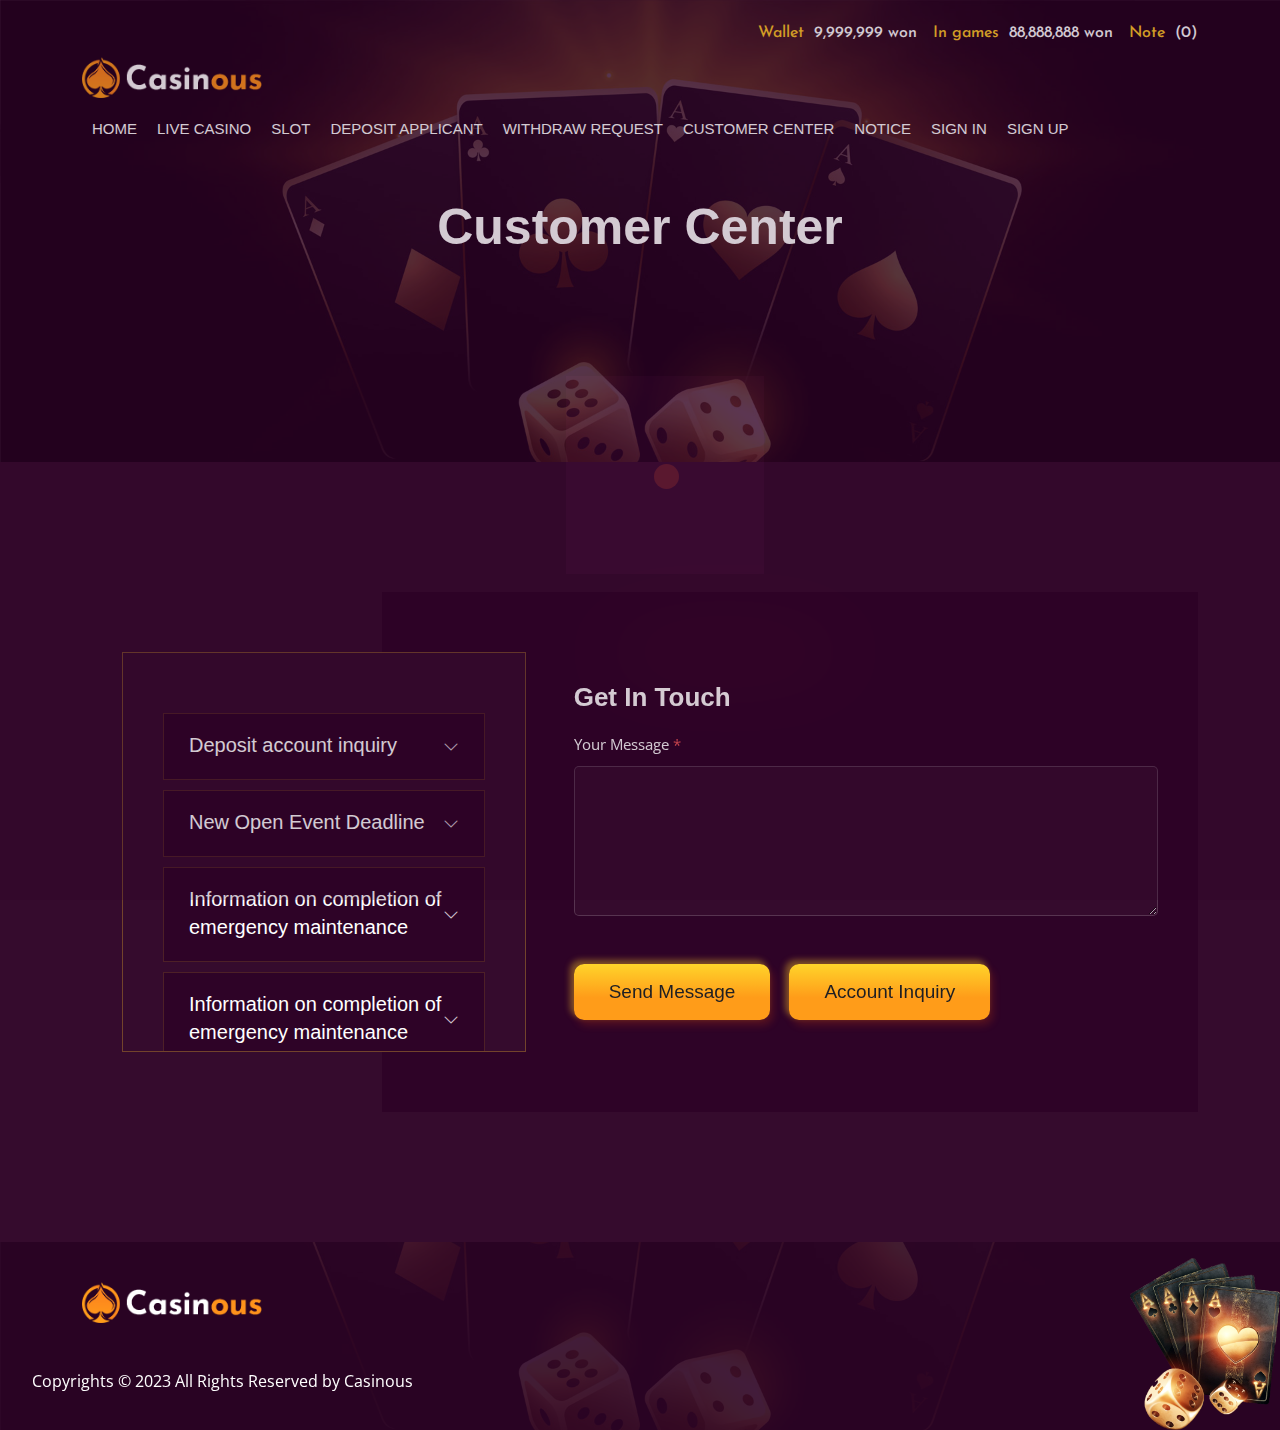
==== new-template -2/customer-center.html @ a4138377 "init-source" ====
<!-- meta tags and other links -->
<!DOCTYPE html>
<html lang="en">
  <head>
    <meta charset="UTF-8" />
    <meta name="viewport" content="width=device-width, initial-scale=1.0" />
    <title>Casino - Online Casino Platform</title>
    <link
      rel="icon"
      type="image/png"
      href="assets/images/favicon.png"
      sizes="16x16"
    />
    <!-- bootstrap 5  -->
    <link rel="stylesheet" href="assets/css/lib/bootstrap.min.css" />
    <!-- Icon Link  -->
    <link rel="stylesheet" href="assets/css/all.min.css" />
    <link rel="stylesheet" href="assets/css/line-awesome.min.css" />
    <link rel="stylesheet" href="assets/css/lib/animate.css" />

    <!-- Plugin Link -->
    <link rel="stylesheet" href="assets/css/lib/slick.css" />

    <!-- Main css -->
    <link rel="stylesheet" href="assets/css/main.css" />
    <!-- Secondary css -->
    <link rel="stylesheet" href="assets/css/style.css" />
  </head>
  <body
    data-bs-spy="scroll"
    data-bs-offset="170"
    data-bs-target=".privacy-policy-sidebar-menu"
  >
    <div class="overlay"></div>
    <div class="preloader">
      <div class="scene" id="scene">
        <input type="checkbox" id="andicator" />
        <div class="cube">
          <div class="cube__face cube__face--front"><i></i></div>
          <div class="cube__face cube__face--back"><i></i><i></i></div>
          <div class="cube__face cube__face--right">
            <i></i> <i></i> <i></i> <i></i> <i></i>
          </div>
          <div class="cube__face cube__face--left">
            <i></i> <i></i> <i></i> <i></i> <i></i> <i></i>
          </div>
          <div class="cube__face cube__face--top"><i></i> <i></i> <i></i></div>
          <div class="cube__face cube__face--bottom">
            <i></i> <i></i> <i></i> <i></i>
          </div>
        </div>
      </div>
    </div>

    <div class="header">
      <div class="container">
        <div class="container-has-login-header">
          <a class="main-text" href="wallet.html"
            >Wallet <span>9,999,999 won</span></a
          >
          <p>In games <span>88,888,888 won</span></p>
          <a href="note.html">Note <span>(0)</span></a>
        </div>
        <div class="header-bottom">
          <div class="header-bottom-area align-items-center">
            <div class="logo">
              <a href="index.html"
                ><img src="./assets/images/logo.png" alt="logo"
              /></a>
            </div>
            <ul class="menu">
              <li><a href="index.html">Home</a></li>
              <li><a href="live-casino.html">LIVE CASINO</a></li>
              <li><a href="slot.html">SLOT</a></li>
              <li><a href="deposit.html">DEPOSIT APPLICANT</a></li>
              <li><a href="withdraw.html">WITHDRAW REQUEST</a></li>
              <li><a href="customer-center.html">CUSTOMER CENTER</a></li>
              <li><a href="notice.html">NOTICE</a></li>
              <li><a href="sign-in.html">SIGN IN</a></li>
              <li><a href="sign-up.html">SIGN UP</a></li>

              <button class="btn-close btn-close-white d-lg-none"></button>
            </ul>
            <div
              class="header-trigger-wrapper d-flex d-lg-none align-items-center"
            >
              <div class="header-trigger me-4">
                <span></span>
              </div>
              <a
                href="sign-in.html"
                class="cmn--btn active btn--md d-none d-sm-block"
                >Sign In</a
              >
            </div>
          </div>
        </div>
      </div>
    </div>
    <!-- inner hero section start -->
    <section
      class="inner-banner bg_img"
      style="background: url('assets/images/inner-banner/bg2.jpg') top"
    >
      <div class="container">
        <div class="row justify-content-center">
          <div class="col-lg-7 col-xl-6 text-center">
            <h2 class="title text-white">Customer Center</h2>
          </div>
        </div>
      </div>
    </section>
    <!-- inner hero section end -->

    <!-- Contact Section Starts Here -->
    <div class="contact-section padding-top padding-bottom">
      <div class="container">
        <div class="contact-wrapper">
          <div class="row g-5 align-items-center">
            <div class="col-lg-5">
              <div class="contact-info-wrapper">
                <div class="title mb-3 mb-lg-4">
                  <div class="faq-item">
                    <div class="faq-item__title">
                      <h5 class="title" id="title-faq-customer-truncate">
                        Deposit account inquiry
                      </h5>
                    </div>
                    <div class="faq-item__content">
                      <p>
                        This is a detail notice of your Deposit account inquiry.
                        Information on completion of emergency maintenance. This
                        is a detail notice of your Deposit account inquiry.
                        Information on completion of emergency maintenance
                      </p>
                      <p style="color: #ffc827; text-align: right">
                        <span style="margin-left: 50px">Complete</span>
                        2022-07-05
                        <span style="margin-left: 20px">17:28</span>
                      </p>
                    </div>
                  </div>
                  <div class="faq-item">
                    <div class="faq-item__title">
                      <h5 class="title">New Open Event Deadline</h5>
                    </div>
                    <div class="faq-item__content">
                      <p>
                        This is a detail notice of your Deposit account inquiry.
                        Information on completion of emergency maintenance. This
                        is a detail notice of your Deposit account inquiry.
                        Information on completion of emergency maintenance
                      </p>
                      <p style="color: #ffc827; text-align: right">
                        <span style="margin-left: 50px">Complete</span>
                        2022-07-05
                        <span style="margin-left: 20px">17:28</span>
                      </p>
                    </div>
                  </div>
                  <div class="faq-item">
                    <div class="faq-item__title">
                      <h5 class="title">
                        Information on completion of emergency maintenance
                      </h5>
                    </div>
                    <div class="faq-item__content">
                      <p>
                        This is a detail notice of your Deposit account inquiry.
                        Information on completion of emergency maintenance. This
                        is a detail notice of your Deposit account inquiry.
                        Information on completion of emergency maintenance
                      </p>
                      <p style="color: #ffc827; text-align: right">
                        <span style="margin-left: 50px">Complete</span>
                        2022-07-05
                        <span style="margin-left: 20px">17:28</span>
                      </p>
                    </div>
                  </div>
                  <div class="faq-item">
                    <div class="faq-item__title">
                      <h5 class="title">
                        Information on completion of emergency maintenance
                      </h5>
                    </div>
                    <div class="faq-item__content">
                      <p>
                        This is a detail notice of your Deposit account inquiry.
                        Information on completion of emergency maintenance. This
                        is a detail notice of your Deposit account inquiry.
                        Information on completion of emergency maintenance
                      </p>
                      <p style="color: #ffc827; text-align: right">
                        <span style="margin-left: 50px">Complete</span>
                        2022-07-05
                        <span style="margin-left: 20px">17:28</span>
                      </p>
                    </div>
                  </div>
                  <div class="faq-item">
                    <div class="faq-item__title">
                      <h5 class="title">
                        Information on completion of emergency maintenance
                      </h5>
                    </div>
                    <div class="faq-item__content">
                      <p>
                        This is a detail notice of your Deposit account inquiry.
                        Information on completion of emergency maintenance. This
                        is a detail notice of your Deposit account inquiry.
                        Information on completion of emergency maintenance
                      </p>
                      <p style="color: #ffc827; text-align: right">
                        <span style="margin-left: 50px">Complete</span>
                        2022-07-05
                        <span style="margin-left: 20px">17:28</span>
                      </p>
                    </div>
                  </div>
                  <div class="faq-item">
                    <div class="faq-item__title">
                      <h5 class="title">Deposit account inquiry</h5>
                    </div>
                    <div class="faq-item__content">
                      <p>
                        This is a detail notice of your Deposit account inquiry.
                        Information on completion of emergency maintenance. This
                        is a detail notice of your Deposit account inquiry.
                        Information on completion of emergency maintenance
                      </p>
                      <p style="color: #ffc827; text-align: right">
                        <span style="margin-left: 50px">Complete</span>
                        2022-07-05
                        <span style="margin-left: 20px">17:28</span>
                      </p>
                    </div>
                  </div>
                  <div class="faq-item mb-2 mb-lg-0">
                    <div class="faq-item__title">
                      <h5 class="title">
                        Information on completion of emergency maintenance
                      </h5>
                    </div>
                    <div class="faq-item__content">
                      <p>
                        This is a detail notice of your Deposit account inquiry.
                        Information on completion of emergency maintenance. This
                        is a detail notice of your Deposit account inquiry.
                        Information on completion of emergency maintenance
                      </p>
                      <p style="color: #ffc827; text-align: right">
                        <span style="margin-left: 50px">Complete</span>
                        2022-07-05
                        <span style="margin-left: 20px">17:28</span>
                      </p>
                    </div>
                  </div>
                </div>
              </div>
            </div>
            <div class="col-lg-7">
              <form class="contact-form">
                <h3 class="title mb-3">Get In Touch</h3>
                <div class="row gy-3">
                  <div class="col-md-12">
                    <div class="col-md-12">
                      <div class="form-group">
                        <label for="msg" class="form-label"
                          >Your Message
                          <span class="text--danger">*</span></label
                        >
                        <textarea
                          id="msg"
                          class="form-control form--control"
                        ></textarea>
                      </div>
                    </div>
                    <div class="col mt-5">
                      <button class="cmn--btn active">Send Message</button>
                      <button class="cmn--btn active" style="margin-left: 15px">
                        Account Inquiry
                      </button>
                    </div>
                  </div>
                </div>
              </form>
            </div>
          </div>
        </div>
      </div>
    </div>
    <!-- Contact Section Ends Here -->

    <!-- Footer Section Starts Here -->
    <footer
      class="footer-section bg_img"
      style="background: url(assets/images/footer/bg.jpg) center"
    >
      <div class="footer-top">
        <div class="container">
          <div
            class="footer-wrapper d-flex flex-wrap align-items-center justify-content-md-between justify-content-center"
          >
            <div class="logo mb-3 mb-md-0">
              <a href="index.html"
                ><img src="assets/images/logo.png" alt="logo"
              /></a>
            </div>
          </div>
        </div>
      </div>
      <div class="footer-bottom">
        <div class="container">
          <div
            class="footer-wrapper d-flex flex-wrap justify-content-start align-items-center"
          >
            <p class="copyright text-white">
              Copyrights &copy; 2023 All Rights Reserved by Casinous
            </p>
          </div>
        </div>
      </div>
      <div class="shapes">
        <img src="assets/images/footer/shape.png" alt="footer" class="shape1" />
      </div>
    </footer>
    <!-- Footer Section Ends Here -->

    <!-- jQuery library -->
    <script src="assets/js/lib/jquery-3.6.0.min.js"></script>
    <!-- bootstrap 5 js -->
    <script src="assets/js/lib/bootstrap.min.js"></script>

    <!-- Pluglin Link -->
    <script src="assets/js/lib/slick.min.js"></script>

    <!-- main js -->
    <script src="assets/js/main.js"></script>
  </body>
</html>
---- new-template -2/assets/css/line-awesome.min.css ----
.la,.lab,.lad,.lal,.lar,.las{-moz-osx-font-smoothing:grayscale;-webkit-font-smoothing:antialiased;display:inline-block;font-style:normal;font-variant:normal;text-rendering:auto;line-height:1}.la-lg{font-size:1.33333em;line-height:.75em;vertical-align:-.0667em}.la-xs{font-size:.75em}.la-sm{font-size:.875em}.la-1x{font-size:1em}.la-2x{font-size:2em}.la-3x{font-size:3em}.la-4x{font-size:4em}.la-5x{font-size:5em}.la-6x{font-size:6em}.la-7x{font-size:7em}.la-8x{font-size:8em}.la-9x{font-size:9em}.la-10x{font-size:10em}.la-fw{text-align:center;width:1.25em}.la-ul{list-style-type:none;margin-left:2.5em;padding-left:0}.la-ul>li{position:relative}.la-li{left:-2em;position:absolute;text-align:center;width:2em;line-height:inherit}.la-border{border:solid .08em #eee;border-radius:.1em;padding:.2em .25em .15em}.la-pull-left{float:left}.la-pull-right{float:right}.la.la-pull-left,.lab.la-pull-left,.lal.la-pull-left,.lar.la-pull-left,.las.la-pull-left{margin-right:.3em}.la.la-pull-right,.lab.la-pull-right,.lal.la-pull-right,.lar.la-pull-right,.las.la-pull-right{margin-left:.3em}.la-spin{-webkit-animation:la-spin 2s infinite linear;animation:la-spin 2s infinite linear}.la-pulse{-webkit-animation:la-spin 1s infinite steps(8);animation:la-spin 1s infinite steps(8)}@-webkit-keyframes la-spin{0%{-webkit-transform:rotate(0);transform:rotate(0)}100%{-webkit-transform:rotate(360deg);transform:rotate(360deg)}}@keyframes la-spin{0%{-webkit-transform:rotate(0);transform:rotate(0)}100%{-webkit-transform:rotate(360deg);transform:rotate(360deg)}}.la-rotate-90{-webkit-transform:rotate(90deg);transform:rotate(90deg)}.la-rotate-180{-webkit-transform:rotate(180deg);transform:rotate(180deg)}.la-rotate-270{-webkit-transform:rotate(270deg);transform:rotate(270deg)}.la-flip-horizontal{-webkit-transform:scale(-1,1);transform:scale(-1,1)}.la-flip-vertical{-webkit-transform:scale(1,-1);transform:scale(1,-1)}.la-flip-both,.la-flip-horizontal.la-flip-vertical{-webkit-transform:scale(-1,-1);transform:scale(-1,-1)}:root .la-flip-both,:root .la-flip-horizontal,:root .la-flip-vertical,:root .la-rotate-180,:root .la-rotate-270,:root .la-rotate-90{-webkit-filter:none;filter:none}.la-stack{display:inline-block;height:2em;line-height:2em;position:relative;vertical-align:middle;width:2.5em}.la-stack-1x,.la-stack-2x{left:0;position:absolute;text-align:center;width:100%}.la-stack-1x{line-height:inherit}.la-stack-2x{font-size:2em}.la-inverse{color:#fff}.la-500px:before{content:"\f26e"}.la-accessible-icon:before{content:"\f368"}.la-accusoft:before{content:"\f369"}.la-acquisitions-incorporated:before{content:"\f6af"}.la-ad:before{content:"\f641"}.la-address-book:before{content:"\f2b9"}.la-address-card:before{content:"\f2bb"}.la-adjust:before{content:"\f042"}.la-adn:before{content:"\f170"}.la-adobe:before{content:"\f778"}.la-adversal:before{content:"\f36a"}.la-affiliatetheme:before{content:"\f36b"}.la-air-freshener:before{content:"\f5d0"}.la-airbnb:before{content:"\f834"}.la-algolia:before{content:"\f36c"}.la-align-center:before{content:"\f037"}.la-align-justify:before{content:"\f039"}.la-align-left:before{content:"\f036"}.la-align-right:before{content:"\f038"}.la-alipay:before{content:"\f642"}.la-allergies:before{content:"\f461"}.la-amazon:before{content:"\f270"}.la-amazon-pay:before{content:"\f42c"}.la-ambulance:before{content:"\f0f9"}.la-american-sign-language-interpreting:before{content:"\f2a3"}.la-amilia:before{content:"\f36d"}.la-anchor:before{content:"\f13d"}.la-android:before{content:"\f17b"}.la-angellist:before{content:"\f209"}.la-angle-double-down:before{content:"\f103"}.la-angle-double-left:before{content:"\f100"}.la-angle-double-right:before{content:"\f101"}.la-angle-double-up:before{content:"\f102"}.la-angle-down:before{content:"\f107"}.la-angle-left:before{content:"\f104"}.la-angle-right:before{content:"\f105"}.la-angle-up:before{content:"\f106"}.la-angry:before{content:"\f556"}.la-angrycreative:before{content:"\f36e"}.la-angular:before{content:"\f420"}.la-ankh:before{content:"\f644"}.la-app-store:before{content:"\f36f"}.la-app-store-ios:before{content:"\f370"}.la-apper:before{content:"\f371"}.la-apple:before{content:"\f179"}.la-apple-alt:before{content:"\f5d1"}.la-apple-pay:before{content:"\f415"}.la-archive:before{content:"\f187"}.la-archway:before{content:"\f557"}.la-arrow-alt-circle-down:before{content:"\f358"}.la-arrow-alt-circle-left:before{content:"\f359"}.la-arrow-alt-circle-right:before{content:"\f35a"}.la-arrow-alt-circle-up:before{content:"\f35b"}.la-arrow-circle-down:before{content:"\f0ab"}.la-arrow-circle-left:before{content:"\f0a8"}.la-arrow-circle-right:before{content:"\f0a9"}.la-arrow-circle-up:before{content:"\f0aa"}.la-arrow-down:before{content:"\f063"}.la-arrow-left:before{content:"\f060"}.la-arrow-right:before{content:"\f061"}.la-arrow-up:before{content:"\f062"}.la-arrows-alt:before{content:"\f0b2"}.la-arrows-alt-h:before{content:"\f337"}.la-arrows-alt-v:before{content:"\f338"}.la-artstation:before{content:"\f77a"}.la-assistive-listening-systems:before{content:"\f2a2"}.la-asterisk:before{content:"\f069"}.la-asymmetrik:before{content:"\f372"}.la-at:before{content:"\f1fa"}.la-atlas:before{content:"\f558"}.la-atlassian:before{content:"\f77b"}.la-atom:before{content:"\f5d2"}.la-audible:before{content:"\f373"}.la-audio-description:before{content:"\f29e"}.la-autoprefixer:before{content:"\f41c"}.la-avianex:before{content:"\f374"}.la-aviato:before{content:"\f421"}.la-award:before{content:"\f559"}.la-aws:before{content:"\f375"}.la-baby:before{content:"\f77c"}.la-baby-carriage:before{content:"\f77d"}.la-backspace:before{content:"\f55a"}.la-backward:before{content:"\f04a"}.la-bacon:before{content:"\f7e5"}.la-balance-scale:before{content:"\f24e"}.la-balance-scale-left:before{content:"\f515"}.la-balance-scale-right:before{content:"\f516"}.la-ban:before{content:"\f05e"}.la-band-aid:before{content:"\f462"}.la-bandcamp:before{content:"\f2d5"}.la-barcode:before{content:"\f02a"}.la-bars:before{content:"\f0c9"}.la-baseball-ball:before{content:"\f433"}.la-basketball-ball:before{content:"\f434"}.la-bath:before{content:"\f2cd"}.la-battery-empty:before{content:"\f244"}.la-battery-full:before{content:"\f240"}.la-battery-half:before{content:"\f242"}.la-battery-quarter:before{content:"\f243"}.la-battery-three-quarters:before{content:"\f241"}.la-battle-net:before{content:"\f835"}.la-bed:before{content:"\f236"}.la-beer:before{content:"\f0fc"}.la-behance:before{content:"\f1b4"}.la-behance-square:before{content:"\f1b5"}.la-bell:before{content:"\f0f3"}.la-bell-slash:before{content:"\f1f6"}.la-bezier-curve:before{content:"\f55b"}.la-bible:before{content:"\f647"}.la-bicycle:before{content:"\f206"}.la-biking:before{content:"\f84a"}.la-bimobject:before{content:"\f378"}.la-binoculars:before{content:"\f1e5"}.la-biohazard:before{content:"\f780"}.la-birthday-cake:before{content:"\f1fd"}.la-bitbucket:before{content:"\f171"}.la-bitcoin:before{content:"\f379"}.la-bity:before{content:"\f37a"}.la-black-tie:before{content:"\f27e"}.la-blackberry:before{content:"\f37b"}.la-blender:before{content:"\f517"}.la-blender-phone:before{content:"\f6b6"}.la-blind:before{content:"\f29d"}.la-blog:before{content:"\f781"}.la-blogger:before{content:"\f37c"}.la-blogger-b:before{content:"\f37d"}.la-bluetooth:before{content:"\f293"}.la-bluetooth-b:before{content:"\f294"}.la-bold:before{content:"\f032"}.la-bolt:before{content:"\f0e7"}.la-bomb:before{content:"\f1e2"}.la-bone:before{content:"\f5d7"}.la-bong:before{content:"\f55c"}.la-book:before{content:"\f02d"}.la-book-dead:before{content:"\f6b7"}.la-book-medical:before{content:"\f7e6"}.la-book-open:before{content:"\f518"}.la-book-reader:before{content:"\f5da"}.la-bookmark:before{content:"\f02e"}.la-bootstrap:before{content:"\f836"}.la-border-all:before{content:"\f84c"}.la-border-none:before{content:"\f850"}.la-border-style:before{content:"\f853"}.la-bowling-ball:before{content:"\f436"}.la-box:before{content:"\f466"}.la-box-open:before{content:"\f49e"}.la-boxes:before{content:"\f468"}.la-braille:before{content:"\f2a1"}.la-brain:before{content:"\f5dc"}.la-bread-slice:before{content:"\f7ec"}.la-briefcase:before{content:"\f0b1"}.la-briefcase-medical:before{content:"\f469"}.la-broadcast-tower:before{content:"\f519"}.la-broom:before{content:"\f51a"}.la-brush:before{content:"\f55d"}.la-btc:before{content:"\f15a"}.la-buffer:before{content:"\f837"}.la-bug:before{content:"\f188"}.la-building:before{content:"\f1ad"}.la-bullhorn:before{content:"\f0a1"}.la-bullseye:before{content:"\f140"}.la-burn:before{content:"\f46a"}.la-buromobelexperte:before{content:"\f37f"}.la-bus:before{content:"\f207"}.la-bus-alt:before{content:"\f55e"}.la-business-time:before{content:"\f64a"}.la-buy-n-large:before{content:"\f8a6"}.la-buysellads:before{content:"\f20d"}.la-calculator:before{content:"\f1ec"}.la-calendar:before{content:"\f133"}.la-calendar-alt:before{content:"\f073"}.la-calendar-check:before{content:"\f274"}.la-calendar-day:before{content:"\f783"}.la-calendar-minus:before{content:"\f272"}.la-calendar-plus:before{content:"\f271"}.la-calendar-times:before{content:"\f273"}.la-calendar-week:before{content:"\f784"}.la-camera:before{content:"\f030"}.la-camera-retro:before{content:"\f083"}.la-campground:before{content:"\f6bb"}.la-canadian-maple-leaf:before{content:"\f785"}.la-candy-cane:before{content:"\f786"}.la-cannabis:before{content:"\f55f"}.la-capsules:before{content:"\f46b"}.la-car:before{content:"\f1b9"}.la-car-alt:before{content:"\f5de"}.la-car-battery:before{content:"\f5df"}.la-car-crash:before{content:"\f5e1"}.la-car-side:before{content:"\f5e4"}.la-caret-down:before{content:"\f0d7"}.la-caret-left:before{content:"\f0d9"}.la-caret-right:before{content:"\f0da"}.la-caret-square-down:before{content:"\f150"}.la-caret-square-left:before{content:"\f191"}.la-caret-square-right:before{content:"\f152"}.la-caret-square-up:before{content:"\f151"}.la-caret-up:before{content:"\f0d8"}.la-carrot:before{content:"\f787"}.la-cart-arrow-down:before{content:"\f218"}.la-cart-plus:before{content:"\f217"}.la-cash-register:before{content:"\f788"}.la-cat:before{content:"\f6be"}.la-cc-amazon-pay:before{content:"\f42d"}.la-cc-amex:before{content:"\f1f3"}.la-cc-apple-pay:before{content:"\f416"}.la-cc-diners-club:before{content:"\f24c"}.la-cc-discover:before{content:"\f1f2"}.la-cc-jcb:before{content:"\f24b"}.la-cc-mastercard:before{content:"\f1f1"}.la-cc-paypal:before{content:"\f1f4"}.la-cc-stripe:before{content:"\f1f5"}.la-cc-visa:before{content:"\f1f0"}.la-centercode:before{content:"\f380"}.la-centos:before{content:"\f789"}.la-certificate:before{content:"\f0a3"}.la-chair:before{content:"\f6c0"}.la-chalkboard:before{content:"\f51b"}.la-chalkboard-teacher:before{content:"\f51c"}.la-charging-station:before{content:"\f5e7"}.la-chart-area:before{content:"\f1fe"}.la-chart-bar:before{content:"\f080"}.la-chart-line:before{content:"\f201"}.la-chart-pie:before{content:"\f200"}.la-check:before{content:"\f00c"}.la-check-circle:before{content:"\f058"}.la-check-double:before{content:"\f560"}.la-check-square:before{content:"\f14a"}.la-cheese:before{content:"\f7ef"}.la-chess:before{content:"\f439"}.la-chess-bishop:before{content:"\f43a"}.la-chess-board:before{content:"\f43c"}.la-chess-king:before{content:"\f43f"}.la-chess-knight:before{content:"\f441"}.la-chess-pawn:before{content:"\f443"}.la-chess-queen:before{content:"\f445"}.la-chess-rook:before{content:"\f447"}.la-chevron-circle-down:before{content:"\f13a"}.la-chevron-circle-left:before{content:"\f137"}.la-chevron-circle-right:before{content:"\f138"}.la-chevron-circle-up:before{content:"\f139"}.la-chevron-down:before{content:"\f078"}.la-chevron-left:before{content:"\f053"}.la-chevron-right:before{content:"\f054"}.la-chevron-up:before{content:"\f077"}.la-child:before{content:"\f1ae"}.la-chrome:before{content:"\f268"}.la-chromecast:before{content:"\f838"}.la-church:before{content:"\f51d"}.la-circle:before{content:"\f111"}.la-circle-notch:before{content:"\f1ce"}.la-city:before{content:"\f64f"}.la-clinic-medical:before{content:"\f7f2"}.la-clipboard:before{content:"\f328"}.la-clipboard-check:before{content:"\f46c"}.la-clipboard-list:before{content:"\f46d"}.la-clock:before{content:"\f017"}.la-clone:before{content:"\f24d"}.la-closed-captioning:before{content:"\f20a"}.la-cloud:before{content:"\f0c2"}.la-cloud-download-alt:before{content:"\f381"}.la-cloud-meatball:before{content:"\f73b"}.la-cloud-moon:before{content:"\f6c3"}.la-cloud-moon-rain:before{content:"\f73c"}.la-cloud-rain:before{content:"\f73d"}.la-cloud-showers-heavy:before{content:"\f740"}.la-cloud-sun:before{content:"\f6c4"}.la-cloud-sun-rain:before{content:"\f743"}.la-cloud-upload-alt:before{content:"\f382"}.la-cloudscale:before{content:"\f383"}.la-cloudsmith:before{content:"\f384"}.la-cloudversify:before{content:"\f385"}.la-cocktail:before{content:"\f561"}.la-code:before{content:"\f121"}.la-code-branch:before{content:"\f126"}.la-codepen:before{content:"\f1cb"}.la-codiepie:before{content:"\f284"}.la-coffee:before{content:"\f0f4"}.la-cog:before{content:"\f013"}.la-cogs:before{content:"\f085"}.la-coins:before{content:"\f51e"}.la-columns:before{content:"\f0db"}.la-comment:before{content:"\f075"}.la-comment-alt:before{content:"\f27a"}.la-comment-dollar:before{content:"\f651"}.la-comment-dots:before{content:"\f4ad"}.la-comment-medical:before{content:"\f7f5"}.la-comment-slash:before{content:"\f4b3"}.la-comments:before{content:"\f086"}.la-comments-dollar:before{content:"\f653"}.la-compact-disc:before{content:"\f51f"}.la-compass:before{content:"\f14e"}.la-compress:before{content:"\f066"}.la-compress-arrows-alt:before{content:"\f78c"}.la-concierge-bell:before{content:"\f562"}.la-confluence:before{content:"\f78d"}.la-connectdevelop:before{content:"\f20e"}.la-contao:before{content:"\f26d"}.la-cookie:before{content:"\f563"}.la-cookie-bite:before{content:"\f564"}.la-copy:before{content:"\f0c5"}.la-copyright:before{content:"\f1f9"}.la-cotton-bureau:before{content:"\f89e"}.la-couch:before{content:"\f4b8"}.la-cpanel:before{content:"\f388"}.la-creative-commons:before{content:"\f25e"}.la-creative-commons-by:before{content:"\f4e7"}.la-creative-commons-nc:before{content:"\f4e8"}.la-creative-commons-nc-eu:before{content:"\f4e9"}.la-creative-commons-nc-jp:before{content:"\f4ea"}.la-creative-commons-nd:before{content:"\f4eb"}.la-creative-commons-pd:before{content:"\f4ec"}.la-creative-commons-pd-alt:before{content:"\f4ed"}.la-creative-commons-remix:before{content:"\f4ee"}.la-creative-commons-sa:before{content:"\f4ef"}.la-creative-commons-sampling:before{content:"\f4f0"}.la-creative-commons-sampling-plus:before{content:"\f4f1"}.la-creative-commons-share:before{content:"\f4f2"}.la-creative-commons-zero:before{content:"\f4f3"}.la-credit-card:before{content:"\f09d"}.la-critical-role:before{content:"\f6c9"}.la-crop:before{content:"\f125"}.la-crop-alt:before{content:"\f565"}.la-cross:before{content:"\f654"}.la-crosshairs:before{content:"\f05b"}.la-crow:before{content:"\f520"}.la-crown:before{content:"\f521"}.la-crutch:before{content:"\f7f7"}.la-css3:before{content:"\f13c"}.la-css3-alt:before{content:"\f38b"}.la-cube:before{content:"\f1b2"}.la-cubes:before{content:"\f1b3"}.la-cut:before{content:"\f0c4"}.la-cuttlefish:before{content:"\f38c"}.la-d-and-d:before{content:"\f38d"}.la-d-and-d-beyond:before{content:"\f6ca"}.la-dashcube:before{content:"\f210"}.la-database:before{content:"\f1c0"}.la-deaf:before{content:"\f2a4"}.la-delicious:before{content:"\f1a5"}.la-democrat:before{content:"\f747"}.la-deploydog:before{content:"\f38e"}.la-deskpro:before{content:"\f38f"}.la-desktop:before{content:"\f108"}.la-dev:before{content:"\f6cc"}.la-deviantart:before{content:"\f1bd"}.la-dharmachakra:before{content:"\f655"}.la-dhl:before{content:"\f790"}.la-diagnoses:before{content:"\f470"}.la-diaspora:before{content:"\f791"}.la-dice:before{content:"\f522"}.la-dice-d20:before{content:"\f6cf"}.la-dice-d6:before{content:"\f6d1"}.la-dice-five:before{content:"\f523"}.la-dice-four:before{content:"\f524"}.la-dice-one:before{content:"\f525"}.la-dice-six:before{content:"\f526"}.la-dice-three:before{content:"\f527"}.la-dice-two:before{content:"\f528"}.la-digg:before{content:"\f1a6"}.la-digital-ocean:before{content:"\f391"}.la-digital-tachograph:before{content:"\f566"}.la-directions:before{content:"\f5eb"}.la-discord:before{content:"\f392"}.la-discourse:before{content:"\f393"}.la-divide:before{content:"\f529"}.la-dizzy:before{content:"\f567"}.la-dna:before{content:"\f471"}.la-dochub:before{content:"\f394"}.la-docker:before{content:"\f395"}.la-dog:before{content:"\f6d3"}.la-dollar-sign:before{content:"\f155"}.la-dolly:before{content:"\f472"}.la-dolly-flatbed:before{content:"\f474"}.la-donate:before{content:"\f4b9"}.la-door-closed:before{content:"\f52a"}.la-door-open:before{content:"\f52b"}.la-dot-circle:before{content:"\f192"}.la-dove:before{content:"\f4ba"}.la-download:before{content:"\f019"}.la-draft2digital:before{content:"\f396"}.la-drafting-compass:before{content:"\f568"}.la-dragon:before{content:"\f6d5"}.la-draw-polygon:before{content:"\f5ee"}.la-dribbble:before{content:"\f17d"}.la-dribbble-square:before{content:"\f397"}.la-dropbox:before{content:"\f16b"}.la-drum:before{content:"\f569"}.la-drum-steelpan:before{content:"\f56a"}.la-drumstick-bite:before{content:"\f6d7"}.la-drupal:before{content:"\f1a9"}.la-dumbbell:before{content:"\f44b"}.la-dumpster:before{content:"\f793"}.la-dumpster-fire:before{content:"\f794"}.la-dungeon:before{content:"\f6d9"}.la-dyalog:before{content:"\f399"}.la-earlybirds:before{content:"\f39a"}.la-ebay:before{content:"\f4f4"}.la-edge:before{content:"\f282"}.la-edit:before{content:"\f044"}.la-egg:before{content:"\f7fb"}.la-eject:before{content:"\f052"}.la-elementor:before{content:"\f430"}.la-ellipsis-h:before{content:"\f141"}.la-ellipsis-v:before{content:"\f142"}.la-ello:before{content:"\f5f1"}.la-ember:before{content:"\f423"}.la-empire:before{content:"\f1d1"}.la-envelope:before{content:"\f0e0"}.la-envelope-open:before{content:"\f2b6"}.la-envelope-open-text:before{content:"\f658"}.la-envelope-square:before{content:"\f199"}.la-envira:before{content:"\f299"}.la-equals:before{content:"\f52c"}.la-eraser:before{content:"\f12d"}.la-erlang:before{content:"\f39d"}.la-ethereum:before{content:"\f42e"}.la-ethernet:before{content:"\f796"}.la-etsy:before{content:"\f2d7"}.la-euro-sign:before{content:"\f153"}.la-evernote:before{content:"\f839"}.la-exchange-alt:before{content:"\f362"}.la-exclamation:before{content:"\f12a"}.la-exclamation-circle:before{content:"\f06a"}.la-exclamation-triangle:before{content:"\f071"}.la-expand:before{content:"\f065"}.la-expand-arrows-alt:before{content:"\f31e"}.la-expeditedssl:before{content:"\f23e"}.la-external-link-alt:before{content:"\f35d"}.la-external-link-square-alt:before{content:"\f360"}.la-eye:before{content:"\f06e"}.la-eye-dropper:before{content:"\f1fb"}.la-eye-slash:before{content:"\f070"}.la-facebook:before{content:"\f09a"}.la-facebook-f:before{content:"\f39e"}.la-facebook-messenger:before{content:"\f39f"}.la-facebook-square:before{content:"\f082"}.la-fan:before{content:"\f863"}.la-fantasy-flight-games:before{content:"\f6dc"}.la-fast-backward:before{content:"\f049"}.la-fast-forward:before{content:"\f050"}.la-fax:before{content:"\f1ac"}.la-feather:before{content:"\f52d"}.la-feather-alt:before{content:"\f56b"}.la-fedex:before{content:"\f797"}.la-fedora:before{content:"\f798"}.la-female:before{content:"\f182"}.la-fighter-jet:before{content:"\f0fb"}.la-figma:before{content:"\f799"}.la-file:before{content:"\f15b"}.la-file-alt:before{content:"\f15c"}.la-file-archive:before{content:"\f1c6"}.la-file-audio:before{content:"\f1c7"}.la-file-code:before{content:"\f1c9"}.la-file-contract:before{content:"\f56c"}.la-file-csv:before{content:"\f6dd"}.la-file-download:before{content:"\f56d"}.la-file-excel:before{content:"\f1c3"}.la-file-export:before{content:"\f56e"}.la-file-image:before{content:"\f1c5"}.la-file-import:before{content:"\f56f"}.la-file-invoice:before{content:"\f570"}.la-file-invoice-dollar:before{content:"\f571"}.la-file-medical:before{content:"\f477"}.la-file-medical-alt:before{content:"\f478"}.la-file-pdf:before{content:"\f1c1"}.la-file-powerpoint:before{content:"\f1c4"}.la-file-prescription:before{content:"\f572"}.la-file-signature:before{content:"\f573"}.la-file-upload:before{content:"\f574"}.la-file-video:before{content:"\f1c8"}.la-file-word:before{content:"\f1c2"}.la-fill:before{content:"\f575"}.la-fill-drip:before{content:"\f576"}.la-film:before{content:"\f008"}.la-filter:before{content:"\f0b0"}.la-fingerprint:before{content:"\f577"}.la-fire:before{content:"\f06d"}.la-fire-alt:before{content:"\f7e4"}.la-fire-extinguisher:before{content:"\f134"}.la-firefox:before{content:"\f269"}.la-first-aid:before{content:"\f479"}.la-first-order:before{content:"\f2b0"}.la-first-order-alt:before{content:"\f50a"}.la-firstdraft:before{content:"\f3a1"}.la-fish:before{content:"\f578"}.la-fist-raised:before{content:"\f6de"}.la-flag:before{content:"\f024"}.la-flag-checkered:before{content:"\f11e"}.la-flag-usa:before{content:"\f74d"}.la-flask:before{content:"\f0c3"}.la-flickr:before{content:"\f16e"}.la-flipboard:before{content:"\f44d"}.la-flushed:before{content:"\f579"}.la-fly:before{content:"\f417"}.la-folder:before{content:"\f07b"}.la-folder-minus:before{content:"\f65d"}.la-folder-open:before{content:"\f07c"}.la-folder-plus:before{content:"\f65e"}.la-font:before{content:"\f031"}.la-font-awesome:before{content:"\f2b4"}.la-font-awesome-alt:before{content:"\f35c"}.la-font-awesome-flag:before{content:"\f425"}.la-font-awesome-logo-full:before{content:"\f4e6"}.la-fonticons:before{content:"\f280"}.la-fonticons-fi:before{content:"\f3a2"}.la-football-ball:before{content:"\f44e"}.la-fort-awesome:before{content:"\f286"}.la-fort-awesome-alt:before{content:"\f3a3"}.la-forumbee:before{content:"\f211"}.la-forward:before{content:"\f04e"}.la-foursquare:before{content:"\f180"}.la-free-code-camp:before{content:"\f2c5"}.la-freebsd:before{content:"\f3a4"}.la-frog:before{content:"\f52e"}.la-frown:before{content:"\f119"}.la-frown-open:before{content:"\f57a"}.la-fulcrum:before{content:"\f50b"}.la-funnel-dollar:before{content:"\f662"}.la-futbol:before{content:"\f1e3"}.la-galactic-republic:before{content:"\f50c"}.la-galactic-senate:before{content:"\f50d"}.la-gamepad:before{content:"\f11b"}.la-gas-pump:before{content:"\f52f"}.la-gavel:before{content:"\f0e3"}.la-gem:before{content:"\f3a5"}.la-genderless:before{content:"\f22d"}.la-get-pocket:before{content:"\f265"}.la-gg:before{content:"\f260"}.la-gg-circle:before{content:"\f261"}.la-ghost:before{content:"\f6e2"}.la-gift:before{content:"\f06b"}.la-gifts:before{content:"\f79c"}.la-git:before{content:"\f1d3"}.la-git-alt:before{content:"\f841"}.la-git-square:before{content:"\f1d2"}.la-github:before{content:"\f09b"}.la-github-alt:before{content:"\f113"}.la-github-square:before{content:"\f092"}.la-gitkraken:before{content:"\f3a6"}.la-gitlab:before{content:"\f296"}.la-gitter:before{content:"\f426"}.la-glass-cheers:before{content:"\f79f"}.la-glass-martini:before{content:"\f000"}.la-glass-martini-alt:before{content:"\f57b"}.la-glass-whiskey:before{content:"\f7a0"}.la-glasses:before{content:"\f530"}.la-glide:before{content:"\f2a5"}.la-glide-g:before{content:"\f2a6"}.la-globe:before{content:"\f0ac"}.la-globe-africa:before{content:"\f57c"}.la-globe-americas:before{content:"\f57d"}.la-globe-asia:before{content:"\f57e"}.la-globe-europe:before{content:"\f7a2"}.la-gofore:before{content:"\f3a7"}.la-golf-ball:before{content:"\f450"}.la-goodreads:before{content:"\f3a8"}.la-goodreads-g:before{content:"\f3a9"}.la-google:before{content:"\f1a0"}.la-google-drive:before{content:"\f3aa"}.la-google-play:before{content:"\f3ab"}.la-google-plus:before{content:"\f2b3"}.la-google-plus-g:before{content:"\f0d5"}.la-google-plus-square:before{content:"\f0d4"}.la-google-wallet:before{content:"\f1ee"}.la-gopuram:before{content:"\f664"}.la-graduation-cap:before{content:"\f19d"}.la-gratipay:before{content:"\f184"}.la-grav:before{content:"\f2d6"}.la-greater-than:before{content:"\f531"}.la-greater-than-equal:before{content:"\f532"}.la-grimace:before{content:"\f57f"}.la-grin:before{content:"\f580"}.la-grin-alt:before{content:"\f581"}.la-grin-beam:before{content:"\f582"}.la-grin-beam-sweat:before{content:"\f583"}.la-grin-hearts:before{content:"\f584"}.la-grin-squint:before{content:"\f585"}.la-grin-squint-tears:before{content:"\f586"}.la-grin-stars:before{content:"\f587"}.la-grin-tears:before{content:"\f588"}.la-grin-tongue:before{content:"\f589"}.la-grin-tongue-squint:before{content:"\f58a"}.la-grin-tongue-wink:before{content:"\f58b"}.la-grin-wink:before{content:"\f58c"}.la-grip-horizontal:before{content:"\f58d"}.la-grip-lines:before{content:"\f7a4"}.la-grip-lines-vertical:before{content:"\f7a5"}.la-grip-vertical:before{content:"\f58e"}.la-gripfire:before{content:"\f3ac"}.la-grunt:before{content:"\f3ad"}.la-guitar:before{content:"\f7a6"}.la-gulp:before{content:"\f3ae"}.la-h-square:before{content:"\f0fd"}.la-hacker-news:before{content:"\f1d4"}.la-hacker-news-square:before{content:"\f3af"}.la-hackerrank:before{content:"\f5f7"}.la-hamburger:before{content:"\f805"}.la-hammer:before{content:"\f6e3"}.la-hamsa:before{content:"\f665"}.la-hand-holding:before{content:"\f4bd"}.la-hand-holding-heart:before{content:"\f4be"}.la-hand-holding-usd:before{content:"\f4c0"}.la-hand-lizard:before{content:"\f258"}.la-hand-middle-finger:before{content:"\f806"}.la-hand-paper:before{content:"\f256"}.la-hand-peace:before{content:"\f25b"}.la-hand-point-down:before{content:"\f0a7"}.la-hand-point-left:before{content:"\f0a5"}.la-hand-point-right:before{content:"\f0a4"}.la-hand-point-up:before{content:"\f0a6"}.la-hand-pointer:before{content:"\f25a"}.la-hand-rock:before{content:"\f255"}.la-hand-scissors:before{content:"\f257"}.la-hand-spock:before{content:"\f259"}.la-hands:before{content:"\f4c2"}.la-hands-helping:before{content:"\f4c4"}.la-handshake:before{content:"\f2b5"}.la-hanukiah:before{content:"\f6e6"}.la-hard-hat:before{content:"\f807"}.la-hashtag:before{content:"\f292"}.la-hat-cowboy:before{content:"\f8c0"}.la-hat-cowboy-side:before{content:"\f8c1"}.la-hat-wizard:before{content:"\f6e8"}.la-haykal:before{content:"\f666"}.la-hdd:before{content:"\f0a0"}.la-heading:before{content:"\f1dc"}.la-headphones:before{content:"\f025"}.la-headphones-alt:before{content:"\f58f"}.la-headset:before{content:"\f590"}.la-heart:before{content:"\f004"}.la-heart-broken:before{content:"\f7a9"}.la-heartbeat:before{content:"\f21e"}.la-helicopter:before{content:"\f533"}.la-highlighter:before{content:"\f591"}.la-hiking:before{content:"\f6ec"}.la-hippo:before{content:"\f6ed"}.la-hips:before{content:"\f452"}.la-hire-a-helper:before{content:"\f3b0"}.la-history:before{content:"\f1da"}.la-hockey-puck:before{content:"\f453"}.la-holly-berry:before{content:"\f7aa"}.la-home:before{content:"\f015"}.la-hooli:before{content:"\f427"}.la-hornbill:before{content:"\f592"}.la-horse:before{content:"\f6f0"}.la-horse-head:before{content:"\f7ab"}.la-hospital:before{content:"\f0f8"}.la-hospital-alt:before{content:"\f47d"}.la-hospital-symbol:before{content:"\f47e"}.la-hot-tub:before{content:"\f593"}.la-hotdog:before{content:"\f80f"}.la-hotel:before{content:"\f594"}.la-hotjar:before{content:"\f3b1"}.la-hourglass:before{content:"\f254"}.la-hourglass-end:before{content:"\f253"}.la-hourglass-half:before{content:"\f252"}.la-hourglass-start:before{content:"\f251"}.la-house-damage:before{content:"\f6f1"}.la-houzz:before{content:"\f27c"}.la-hryvnia:before{content:"\f6f2"}.la-html5:before{content:"\f13b"}.la-hubspot:before{content:"\f3b2"}.la-i-cursor:before{content:"\f246"}.la-ice-cream:before{content:"\f810"}.la-icicles:before{content:"\f7ad"}.la-icons:before{content:"\f86d"}.la-id-badge:before{content:"\f2c1"}.la-id-card:before{content:"\f2c2"}.la-id-card-alt:before{content:"\f47f"}.la-igloo:before{content:"\f7ae"}.la-image:before{content:"\f03e"}.la-images:before{content:"\f302"}.la-imdb:before{content:"\f2d8"}.la-inbox:before{content:"\f01c"}.la-indent:before{content:"\f03c"}.la-industry:before{content:"\f275"}.la-infinity:before{content:"\f534"}.la-info:before{content:"\f129"}.la-info-circle:before{content:"\f05a"}.la-instagram:before{content:"\f16d"}.la-intercom:before{content:"\f7af"}.la-internet-explorer:before{content:"\f26b"}.la-invision:before{content:"\f7b0"}.la-ioxhost:before{content:"\f208"}.la-italic:before{content:"\f033"}.la-itch-io:before{content:"\f83a"}.la-itunes:before{content:"\f3b4"}.la-itunes-note:before{content:"\f3b5"}.la-java:before{content:"\f4e4"}.la-jedi:before{content:"\f669"}.la-jedi-order:before{content:"\f50e"}.la-jenkins:before{content:"\f3b6"}.la-jira:before{content:"\f7b1"}.la-joget:before{content:"\f3b7"}.la-joint:before{content:"\f595"}.la-joomla:before{content:"\f1aa"}.la-journal-whills:before{content:"\f66a"}.la-js:before{content:"\f3b8"}.la-js-square:before{content:"\f3b9"}.la-jsfiddle:before{content:"\f1cc"}.la-kaaba:before{content:"\f66b"}.la-kaggle:before{content:"\f5fa"}.la-key:before{content:"\f084"}.la-keybase:before{content:"\f4f5"}.la-keyboard:before{content:"\f11c"}.la-keycdn:before{content:"\f3ba"}.la-khanda:before{content:"\f66d"}.la-kickstarter:before{content:"\f3bb"}.la-kickstarter-k:before{content:"\f3bc"}.la-kiss:before{content:"\f596"}.la-kiss-beam:before{content:"\f597"}.la-kiss-wink-heart:before{content:"\f598"}.la-kiwi-bird:before{content:"\f535"}.la-korvue:before{content:"\f42f"}.la-landmark:before{content:"\f66f"}.la-language:before{content:"\f1ab"}.la-laptop:before{content:"\f109"}.la-laptop-code:before{content:"\f5fc"}.la-laptop-medical:before{content:"\f812"}.la-laravel:before{content:"\f3bd"}.la-lastfm:before{content:"\f202"}.la-lastfm-square:before{content:"\f203"}.la-laugh:before{content:"\f599"}.la-laugh-beam:before{content:"\f59a"}.la-laugh-squint:before{content:"\f59b"}.la-laugh-wink:before{content:"\f59c"}.la-layer-group:before{content:"\f5fd"}.la-leaf:before{content:"\f06c"}.la-leanpub:before{content:"\f212"}.la-lemon:before{content:"\f094"}.la-less:before{content:"\f41d"}.la-less-than:before{content:"\f536"}.la-less-than-equal:before{content:"\f537"}.la-level-down-alt:before{content:"\f3be"}.la-level-up-alt:before{content:"\f3bf"}.la-life-ring:before{content:"\f1cd"}.la-lightbulb:before{content:"\f0eb"}.la-line:before{content:"\f3c0"}.la-link:before{content:"\f0c1"}.la-linkedin:before{content:"\f08c"}.la-linkedin-in:before{content:"\f0e1"}.la-linode:before{content:"\f2b8"}.la-linux:before{content:"\f17c"}.la-lira-sign:before{content:"\f195"}.la-list:before{content:"\f03a"}.la-list-alt:before{content:"\f022"}.la-list-ol:before{content:"\f0cb"}.la-list-ul:before{content:"\f0ca"}.la-location-arrow:before{content:"\f124"}.la-lock:before{content:"\f023"}.la-lock-open:before{content:"\f3c1"}.la-long-arrow-alt-down:before{content:"\f309"}.la-long-arrow-alt-left:before{content:"\f30a"}.la-long-arrow-alt-right:before{content:"\f30b"}.la-long-arrow-alt-up:before{content:"\f30c"}.la-low-vision:before{content:"\f2a8"}.la-luggage-cart:before{content:"\f59d"}.la-lyft:before{content:"\f3c3"}.la-magento:before{content:"\f3c4"}.la-magic:before{content:"\f0d0"}.la-magnet:before{content:"\f076"}.la-mail-bulk:before{content:"\f674"}.la-mailchimp:before{content:"\f59e"}.la-male:before{content:"\f183"}.la-mandalorian:before{content:"\f50f"}.la-map:before{content:"\f279"}.la-map-marked:before{content:"\f59f"}.la-map-marked-alt:before{content:"\f5a0"}.la-map-marker:before{content:"\f041"}.la-map-marker-alt:before{content:"\f3c5"}.la-map-pin:before{content:"\f276"}.la-map-signs:before{content:"\f277"}.la-markdown:before{content:"\f60f"}.la-marker:before{content:"\f5a1"}.la-mars:before{content:"\f222"}.la-mars-double:before{content:"\f227"}.la-mars-stroke:before{content:"\f229"}.la-mars-stroke-h:before{content:"\f22b"}.la-mars-stroke-v:before{content:"\f22a"}.la-mask:before{content:"\f6fa"}.la-mastodon:before{content:"\f4f6"}.la-maxcdn:before{content:"\f136"}.la-mdb:before{content:"\f8ca"}.la-medal:before{content:"\f5a2"}.la-medapps:before{content:"\f3c6"}.la-medium:before{content:"\f23a"}.la-medium-m:before{content:"\f3c7"}.la-medkit:before{content:"\f0fa"}.la-medrt:before{content:"\f3c8"}.la-meetup:before{content:"\f2e0"}.la-megaport:before{content:"\f5a3"}.la-meh:before{content:"\f11a"}.la-meh-blank:before{content:"\f5a4"}.la-meh-rolling-eyes:before{content:"\f5a5"}.la-memory:before{content:"\f538"}.la-mendeley:before{content:"\f7b3"}.la-menorah:before{content:"\f676"}.la-mercury:before{content:"\f223"}.la-meteor:before{content:"\f753"}.la-microchip:before{content:"\f2db"}.la-microphone:before{content:"\f130"}.la-microphone-alt:before{content:"\f3c9"}.la-microphone-alt-slash:before{content:"\f539"}.la-microphone-slash:before{content:"\f131"}.la-microscope:before{content:"\f610"}.la-microsoft:before{content:"\f3ca"}.la-minus:before{content:"\f068"}.la-minus-circle:before{content:"\f056"}.la-minus-square:before{content:"\f146"}.la-mitten:before{content:"\f7b5"}.la-mix:before{content:"\f3cb"}.la-mixcloud:before{content:"\f289"}.la-mizuni:before{content:"\f3cc"}.la-mobile:before{content:"\f10b"}.la-mobile-alt:before{content:"\f3cd"}.la-modx:before{content:"\f285"}.la-monero:before{content:"\f3d0"}.la-money-bill:before{content:"\f0d6"}.la-money-bill-alt:before{content:"\f3d1"}.la-money-bill-wave:before{content:"\f53a"}.la-money-bill-wave-alt:before{content:"\f53b"}.la-money-check:before{content:"\f53c"}.la-money-check-alt:before{content:"\f53d"}.la-monument:before{content:"\f5a6"}.la-moon:before{content:"\f186"}.la-mortar-pestle:before{content:"\f5a7"}.la-mosque:before{content:"\f678"}.la-motorcycle:before{content:"\f21c"}.la-mountain:before{content:"\f6fc"}.la-mouse:before{content:"\f8cc"}.la-mouse-pointer:before{content:"\f245"}.la-mug-hot:before{content:"\f7b6"}.la-music:before{content:"\f001"}.la-napster:before{content:"\f3d2"}.la-neos:before{content:"\f612"}.la-network-wired:before{content:"\f6ff"}.la-neuter:before{content:"\f22c"}.la-newspaper:before{content:"\f1ea"}.la-nimblr:before{content:"\f5a8"}.la-node:before{content:"\f419"}.la-node-js:before{content:"\f3d3"}.la-not-equal:before{content:"\f53e"}.la-notes-medical:before{content:"\f481"}.la-npm:before{content:"\f3d4"}.la-ns8:before{content:"\f3d5"}.la-nutritionix:before{content:"\f3d6"}.la-object-group:before{content:"\f247"}.la-object-ungroup:before{content:"\f248"}.la-odnoklassniki:before{content:"\f263"}.la-odnoklassniki-square:before{content:"\f264"}.la-oil-can:before{content:"\f613"}.la-old-republic:before{content:"\f510"}.la-om:before{content:"\f679"}.la-opencart:before{content:"\f23d"}.la-openid:before{content:"\f19b"}.la-opera:before{content:"\f26a"}.la-optin-monster:before{content:"\f23c"}.la-orcid:before{content:"\f8d2"}.la-osi:before{content:"\f41a"}.la-otter:before{content:"\f700"}.la-outdent:before{content:"\f03b"}.la-page4:before{content:"\f3d7"}.la-pagelines:before{content:"\f18c"}.la-pager:before{content:"\f815"}.la-paint-brush:before{content:"\f1fc"}.la-paint-roller:before{content:"\f5aa"}.la-palette:before{content:"\f53f"}.la-palfed:before{content:"\f3d8"}.la-pallet:before{content:"\f482"}.la-paper-plane:before{content:"\f1d8"}.la-paperclip:before{content:"\f0c6"}.la-parachute-box:before{content:"\f4cd"}.la-paragraph:before{content:"\f1dd"}.la-parking:before{content:"\f540"}.la-passport:before{content:"\f5ab"}.la-pastafarianism:before{content:"\f67b"}.la-paste:before{content:"\f0ea"}.la-patreon:before{content:"\f3d9"}.la-pause:before{content:"\f04c"}.la-pause-circle:before{content:"\f28b"}.la-paw:before{content:"\f1b0"}.la-paypal:before{content:"\f1ed"}.la-peace:before{content:"\f67c"}.la-pen:before{content:"\f304"}.la-pen-alt:before{content:"\f305"}.la-pen-fancy:before{content:"\f5ac"}.la-pen-nib:before{content:"\f5ad"}.la-pen-square:before{content:"\f14b"}.la-pencil-alt:before{content:"\f303"}.la-pencil-ruler:before{content:"\f5ae"}.la-penny-arcade:before{content:"\f704"}.la-people-carry:before{content:"\f4ce"}.la-pepper-hot:before{content:"\f816"}.la-percent:before{content:"\f295"}.la-percentage:before{content:"\f541"}.la-periscope:before{content:"\f3da"}.la-person-booth:before{content:"\f756"}.la-phabricator:before{content:"\f3db"}.la-phoenix-framework:before{content:"\f3dc"}.la-phoenix-squadron:before{content:"\f511"}.la-phone:before{content:"\f095"}.la-phone-alt:before{content:"\f879"}.la-phone-slash:before{content:"\f3dd"}.la-phone-square:before{content:"\f098"}.la-phone-square-alt:before{content:"\f87b"}.la-phone-volume:before{content:"\f2a0"}.la-photo-video:before{content:"\f87c"}.la-php:before{content:"\f457"}.la-pied-piper:before{content:"\f2ae"}.la-pied-piper-alt:before{content:"\f1a8"}.la-pied-piper-hat:before{content:"\f4e5"}.la-pied-piper-pp:before{content:"\f1a7"}.la-piggy-bank:before{content:"\f4d3"}.la-pills:before{content:"\f484"}.la-pinterest:before{content:"\f0d2"}.la-pinterest-p:before{content:"\f231"}.la-pinterest-square:before{content:"\f0d3"}.la-pizza-slice:before{content:"\f818"}.la-place-of-worship:before{content:"\f67f"}.la-plane:before{content:"\f072"}.la-plane-arrival:before{content:"\f5af"}.la-plane-departure:before{content:"\f5b0"}.la-play:before{content:"\f04b"}.la-play-circle:before{content:"\f144"}.la-playstation:before{content:"\f3df"}.la-plug:before{content:"\f1e6"}.la-plus:before{content:"\f067"}.la-plus-circle:before{content:"\f055"}.la-plus-square:before{content:"\f0fe"}.la-podcast:before{content:"\f2ce"}.la-poll:before{content:"\f681"}.la-poll-h:before{content:"\f682"}.la-poo:before{content:"\f2fe"}.la-poo-storm:before{content:"\f75a"}.la-poop:before{content:"\f619"}.la-portrait:before{content:"\f3e0"}.la-pound-sign:before{content:"\f154"}.la-power-off:before{content:"\f011"}.la-pray:before{content:"\f683"}.la-praying-hands:before{content:"\f684"}.la-prescription:before{content:"\f5b1"}.la-prescription-bottle:before{content:"\f485"}.la-prescription-bottle-alt:before{content:"\f486"}.la-print:before{content:"\f02f"}.la-procedures:before{content:"\f487"}.la-product-hunt:before{content:"\f288"}.la-project-diagram:before{content:"\f542"}.la-pushed:before{content:"\f3e1"}.la-puzzle-piece:before{content:"\f12e"}.la-python:before{content:"\f3e2"}.la-qq:before{content:"\f1d6"}.la-qrcode:before{content:"\f029"}.la-question:before{content:"\f128"}.la-question-circle:before{content:"\f059"}.la-quidditch:before{content:"\f458"}.la-quinscape:before{content:"\f459"}.la-quora:before{content:"\f2c4"}.la-quote-left:before{content:"\f10d"}.la-quote-right:before{content:"\f10e"}.la-quran:before{content:"\f687"}.la-r-project:before{content:"\f4f7"}.la-radiation:before{content:"\f7b9"}.la-radiation-alt:before{content:"\f7ba"}.la-rainbow:before{content:"\f75b"}.la-random:before{content:"\f074"}.la-raspberry-pi:before{content:"\f7bb"}.la-ravelry:before{content:"\f2d9"}.la-react:before{content:"\f41b"}.la-reacteurope:before{content:"\f75d"}.la-readme:before{content:"\f4d5"}.la-rebel:before{content:"\f1d0"}.la-receipt:before{content:"\f543"}.la-record-vinyl:before{content:"\f8d9"}.la-recycle:before{content:"\f1b8"}.la-red-river:before{content:"\f3e3"}.la-reddit:before{content:"\f1a1"}.la-reddit-alien:before{content:"\f281"}.la-reddit-square:before{content:"\f1a2"}.la-redhat:before{content:"\f7bc"}.la-redo:before{content:"\f01e"}.la-redo-alt:before{content:"\f2f9"}.la-registered:before{content:"\f25d"}.la-remove-format:before{content:"\f87d"}.la-renren:before{content:"\f18b"}.la-reply:before{content:"\f3e5"}.la-reply-all:before{content:"\f122"}.la-replyd:before{content:"\f3e6"}.la-republican:before{content:"\f75e"}.la-researchgate:before{content:"\f4f8"}.la-resolving:before{content:"\f3e7"}.la-restroom:before{content:"\f7bd"}.la-retweet:before{content:"\f079"}.la-rev:before{content:"\f5b2"}.la-ribbon:before{content:"\f4d6"}.la-ring:before{content:"\f70b"}.la-road:before{content:"\f018"}.la-robot:before{content:"\f544"}.la-rocket:before{content:"\f135"}.la-rocketchat:before{content:"\f3e8"}.la-rockrms:before{content:"\f3e9"}.la-route:before{content:"\f4d7"}.la-rss:before{content:"\f09e"}.la-rss-square:before{content:"\f143"}.la-ruble-sign:before{content:"\f158"}.la-ruler:before{content:"\f545"}.la-ruler-combined:before{content:"\f546"}.la-ruler-horizontal:before{content:"\f547"}.la-ruler-vertical:before{content:"\f548"}.la-running:before{content:"\f70c"}.la-rupee-sign:before{content:"\f156"}.la-sad-cry:before{content:"\f5b3"}.la-sad-tear:before{content:"\f5b4"}.la-safari:before{content:"\f267"}.la-salesforce:before{content:"\f83b"}.la-sass:before{content:"\f41e"}.la-satellite:before{content:"\f7bf"}.la-satellite-dish:before{content:"\f7c0"}.la-save:before{content:"\f0c7"}.la-schlix:before{content:"\f3ea"}.la-school:before{content:"\f549"}.la-screwdriver:before{content:"\f54a"}.la-scribd:before{content:"\f28a"}.la-scroll:before{content:"\f70e"}.la-sd-card:before{content:"\f7c2"}.la-search:before{content:"\f002"}.la-search-dollar:before{content:"\f688"}.la-search-location:before{content:"\f689"}.la-search-minus:before{content:"\f010"}.la-search-plus:before{content:"\f00e"}.la-searchengin:before{content:"\f3eb"}.la-seedling:before{content:"\f4d8"}.la-sellcast:before{content:"\f2da"}.la-sellsy:before{content:"\f213"}.la-server:before{content:"\f233"}.la-servicestack:before{content:"\f3ec"}.la-shapes:before{content:"\f61f"}.la-share:before{content:"\f064"}.la-share-alt:before{content:"\f1e0"}.la-share-alt-square:before{content:"\f1e1"}.la-share-square:before{content:"\f14d"}.la-shekel-sign:before{content:"\f20b"}.la-shield-alt:before{content:"\f3ed"}.la-ship:before{content:"\f21a"}.la-shipping-fast:before{content:"\f48b"}.la-shirtsinbulk:before{content:"\f214"}.la-shoe-prints:before{content:"\f54b"}.la-shopping-bag:before{content:"\f290"}.la-shopping-basket:before{content:"\f291"}.la-shopping-cart:before{content:"\f07a"}.la-shopware:before{content:"\f5b5"}.la-shower:before{content:"\f2cc"}.la-shuttle-van:before{content:"\f5b6"}.la-sign:before{content:"\f4d9"}.la-sign-in-alt:before{content:"\f2f6"}.la-sign-language:before{content:"\f2a7"}.la-sign-out-alt:before{content:"\f2f5"}.la-signal:before{content:"\f012"}.la-signature:before{content:"\f5b7"}.la-sim-card:before{content:"\f7c4"}.la-simplybuilt:before{content:"\f215"}.la-sistrix:before{content:"\f3ee"}.la-sitemap:before{content:"\f0e8"}.la-sith:before{content:"\f512"}.la-skating:before{content:"\f7c5"}.la-sketch:before{content:"\f7c6"}.la-skiing:before{content:"\f7c9"}.la-skiing-nordic:before{content:"\f7ca"}.la-skull:before{content:"\f54c"}.la-skull-crossbones:before{content:"\f714"}.la-skyatlas:before{content:"\f216"}.la-skype:before{content:"\f17e"}.la-slack:before{content:"\f198"}.la-slack-hash:before{content:"\f3ef"}.la-slash:before{content:"\f715"}.la-sleigh:before{content:"\f7cc"}.la-sliders-h:before{content:"\f1de"}.la-slideshare:before{content:"\f1e7"}.la-smile:before{content:"\f118"}.la-smile-beam:before{content:"\f5b8"}.la-smile-wink:before{content:"\f4da"}.la-smog:before{content:"\f75f"}.la-smoking:before{content:"\f48d"}.la-smoking-ban:before{content:"\f54d"}.la-sms:before{content:"\f7cd"}.la-snapchat:before{content:"\f2ab"}.la-snapchat-ghost:before{content:"\f2ac"}.la-snapchat-square:before{content:"\f2ad"}.la-snowboarding:before{content:"\f7ce"}.la-snowflake:before{content:"\f2dc"}.la-snowman:before{content:"\f7d0"}.la-snowplow:before{content:"\f7d2"}.la-socks:before{content:"\f696"}.la-solar-panel:before{content:"\f5ba"}.la-sort:before{content:"\f0dc"}.la-sort-alpha-down:before{content:"\f15d"}.la-sort-alpha-down-alt:before{content:"\f881"}.la-sort-alpha-up:before{content:"\f15e"}.la-sort-alpha-up-alt:before{content:"\f882"}.la-sort-amount-down:before{content:"\f160"}.la-sort-amount-down-alt:before{content:"\f884"}.la-sort-amount-up:before{content:"\f161"}.la-sort-amount-up-alt:before{content:"\f885"}.la-sort-down:before{content:"\f0dd"}.la-sort-numeric-down:before{content:"\f162"}.la-sort-numeric-down-alt:before{content:"\f886"}.la-sort-numeric-up:before{content:"\f163"}.la-sort-numeric-up-alt:before{content:"\f887"}.la-sort-up:before{content:"\f0de"}.la-soundcloud:before{content:"\f1be"}.la-sourcetree:before{content:"\f7d3"}.la-spa:before{content:"\f5bb"}.la-space-shuttle:before{content:"\f197"}.la-speakap:before{content:"\f3f3"}.la-speaker-deck:before{content:"\f83c"}.la-spell-check:before{content:"\f891"}.la-spider:before{content:"\f717"}.la-spinner:before{content:"\f110"}.la-splotch:before{content:"\f5bc"}.la-spotify:before{content:"\f1bc"}.la-spray-can:before{content:"\f5bd"}.la-square:before{content:"\f0c8"}.la-square-full:before{content:"\f45c"}.la-square-root-alt:before{content:"\f698"}.la-squarespace:before{content:"\f5be"}.la-stack-exchange:before{content:"\f18d"}.la-stack-overflow:before{content:"\f16c"}.la-stackpath:before{content:"\f842"}.la-stamp:before{content:"\f5bf"}.la-star:before{content:"\f005"}.la-star-and-crescent:before{content:"\f699"}.la-star-half:before{content:"\f089"}.la-star-half-alt:before{content:"\f5c0"}.la-star-of-david:before{content:"\f69a"}.la-star-of-life:before{content:"\f621"}.la-staylinked:before{content:"\f3f5"}.la-steam:before{content:"\f1b6"}.la-steam-square:before{content:"\f1b7"}.la-steam-symbol:before{content:"\f3f6"}.la-step-backward:before{content:"\f048"}.la-step-forward:before{content:"\f051"}.la-stethoscope:before{content:"\f0f1"}.la-sticker-mule:before{content:"\f3f7"}.la-sticky-note:before{content:"\f249"}.la-stop:before{content:"\f04d"}.la-stop-circle:before{content:"\f28d"}.la-stopwatch:before{content:"\f2f2"}.la-store:before{content:"\f54e"}.la-store-alt:before{content:"\f54f"}.la-strava:before{content:"\f428"}.la-stream:before{content:"\f550"}.la-street-view:before{content:"\f21d"}.la-strikethrough:before{content:"\f0cc"}.la-stripe:before{content:"\f429"}.la-stripe-s:before{content:"\f42a"}.la-stroopwafel:before{content:"\f551"}.la-studiovinari:before{content:"\f3f8"}.la-stumbleupon:before{content:"\f1a4"}.la-stumbleupon-circle:before{content:"\f1a3"}.la-subscript:before{content:"\f12c"}.la-subway:before{content:"\f239"}.la-suitcase:before{content:"\f0f2"}.la-suitcase-rolling:before{content:"\f5c1"}.la-sun:before{content:"\f185"}.la-superpowers:before{content:"\f2dd"}.la-superscript:before{content:"\f12b"}.la-supple:before{content:"\f3f9"}.la-surprise:before{content:"\f5c2"}.la-suse:before{content:"\f7d6"}.la-swatchbook:before{content:"\f5c3"}.la-swift:before{content:"\f8e1"}.la-swimmer:before{content:"\f5c4"}.la-swimming-pool:before{content:"\f5c5"}.la-symfony:before{content:"\f83d"}.la-synagogue:before{content:"\f69b"}.la-sync:before{content:"\f021"}.la-sync-alt:before{content:"\f2f1"}.la-syringe:before{content:"\f48e"}.la-table:before{content:"\f0ce"}.la-table-tennis:before{content:"\f45d"}.la-tablet:before{content:"\f10a"}.la-tablet-alt:before{content:"\f3fa"}.la-tablets:before{content:"\f490"}.la-tachometer-alt:before{content:"\f3fd"}.la-tag:before{content:"\f02b"}.la-tags:before{content:"\f02c"}.la-tape:before{content:"\f4db"}.la-tasks:before{content:"\f0ae"}.la-taxi:before{content:"\f1ba"}.la-teamspeak:before{content:"\f4f9"}.la-teeth:before{content:"\f62e"}.la-teeth-open:before{content:"\f62f"}.la-telegram:before{content:"\f2c6"}.la-telegram-plane:before{content:"\f3fe"}.la-temperature-high:before{content:"\f769"}.la-temperature-low:before{content:"\f76b"}.la-tencent-weibo:before{content:"\f1d5"}.la-tenge:before{content:"\f7d7"}.la-terminal:before{content:"\f120"}.la-text-height:before{content:"\f034"}.la-text-width:before{content:"\f035"}.la-th:before{content:"\f00a"}.la-th-large:before{content:"\f009"}.la-th-list:before{content:"\f00b"}.la-the-red-yeti:before{content:"\f69d"}.la-theater-masks:before{content:"\f630"}.la-themeco:before{content:"\f5c6"}.la-themeisle:before{content:"\f2b2"}.la-thermometer:before{content:"\f491"}.la-thermometer-empty:before{content:"\f2cb"}.la-thermometer-full:before{content:"\f2c7"}.la-thermometer-half:before{content:"\f2c9"}.la-thermometer-quarter:before{content:"\f2ca"}.la-thermometer-three-quarters:before{content:"\f2c8"}.la-think-peaks:before{content:"\f731"}.la-thumbs-down:before{content:"\f165"}.la-thumbs-up:before{content:"\f164"}.la-thumbtack:before{content:"\f08d"}.la-ticket-alt:before{content:"\f3ff"}.la-times:before{content:"\f00d"}.la-times-circle:before{content:"\f057"}.la-tint:before{content:"\f043"}.la-tint-slash:before{content:"\f5c7"}.la-tired:before{content:"\f5c8"}.la-toggle-off:before{content:"\f204"}.la-toggle-on:before{content:"\f205"}.la-toilet:before{content:"\f7d8"}.la-toilet-paper:before{content:"\f71e"}.la-toolbox:before{content:"\f552"}.la-tools:before{content:"\f7d9"}.la-tooth:before{content:"\f5c9"}.la-torah:before{content:"\f6a0"}.la-torii-gate:before{content:"\f6a1"}.la-tractor:before{content:"\f722"}.la-trade-federation:before{content:"\f513"}.la-trademark:before{content:"\f25c"}.la-traffic-light:before{content:"\f637"}.la-train:before{content:"\f238"}.la-tram:before{content:"\f7da"}.la-transgender:before{content:"\f224"}.la-transgender-alt:before{content:"\f225"}.la-trash:before{content:"\f1f8"}.la-trash-alt:before{content:"\f2ed"}.la-trash-restore:before{content:"\f829"}.la-trash-restore-alt:before{content:"\f82a"}.la-tree:before{content:"\f1bb"}.la-trello:before{content:"\f181"}.la-tripadvisor:before{content:"\f262"}.la-trophy:before{content:"\f091"}.la-truck:before{content:"\f0d1"}.la-truck-loading:before{content:"\f4de"}.la-truck-monster:before{content:"\f63b"}.la-truck-moving:before{content:"\f4df"}.la-truck-pickup:before{content:"\f63c"}.la-tshirt:before{content:"\f553"}.la-tty:before{content:"\f1e4"}.la-tumblr:before{content:"\f173"}.la-tumblr-square:before{content:"\f174"}.la-tv:before{content:"\f26c"}.la-twitch:before{content:"\f1e8"}.la-twitter:before{content:"\f099"}.la-twitter-square:before{content:"\f081"}.la-typo3:before{content:"\f42b"}.la-uber:before{content:"\f402"}.la-ubuntu:before{content:"\f7df"}.la-uikit:before{content:"\f403"}.la-umbraco:before{content:"\f8e8"}.la-umbrella:before{content:"\f0e9"}.la-umbrella-beach:before{content:"\f5ca"}.la-underline:before{content:"\f0cd"}.la-undo:before{content:"\f0e2"}.la-undo-alt:before{content:"\f2ea"}.la-uniregistry:before{content:"\f404"}.la-universal-access:before{content:"\f29a"}.la-university:before{content:"\f19c"}.la-unlink:before{content:"\f127"}.la-unlock:before{content:"\f09c"}.la-unlock-alt:before{content:"\f13e"}.la-untappd:before{content:"\f405"}.la-upload:before{content:"\f093"}.la-ups:before{content:"\f7e0"}.la-usb:before{content:"\f287"}.la-user:before{content:"\f007"}.la-user-alt:before{content:"\f406"}.la-user-alt-slash:before{content:"\f4fa"}.la-user-astronaut:before{content:"\f4fb"}.la-user-check:before{content:"\f4fc"}.la-user-circle:before{content:"\f2bd"}.la-user-clock:before{content:"\f4fd"}.la-user-cog:before{content:"\f4fe"}.la-user-edit:before{content:"\f4ff"}.la-user-friends:before{content:"\f500"}.la-user-graduate:before{content:"\f501"}.la-user-injured:before{content:"\f728"}.la-user-lock:before{content:"\f502"}.la-user-md:before{content:"\f0f0"}.la-user-minus:before{content:"\f503"}.la-user-ninja:before{content:"\f504"}.la-user-nurse:before{content:"\f82f"}.la-user-plus:before{content:"\f234"}.la-user-secret:before{content:"\f21b"}.la-user-shield:before{content:"\f505"}.la-user-slash:before{content:"\f506"}.la-user-tag:before{content:"\f507"}.la-user-tie:before{content:"\f508"}.la-user-times:before{content:"\f235"}.la-users:before{content:"\f0c0"}.la-users-cog:before{content:"\f509"}.la-usps:before{content:"\f7e1"}.la-ussunnah:before{content:"\f407"}.la-utensil-spoon:before{content:"\f2e5"}.la-utensils:before{content:"\f2e7"}.la-vaadin:before{content:"\f408"}.la-vector-square:before{content:"\f5cb"}.la-venus:before{content:"\f221"}.la-venus-double:before{content:"\f226"}.la-venus-mars:before{content:"\f228"}.la-viacoin:before{content:"\f237"}.la-viadeo:before{content:"\f2a9"}.la-viadeo-square:before{content:"\f2aa"}.la-vial:before{content:"\f492"}.la-vials:before{content:"\f493"}.la-viber:before{content:"\f409"}.la-video:before{content:"\f03d"}.la-video-slash:before{content:"\f4e2"}.la-vihara:before{content:"\f6a7"}.la-vimeo:before{content:"\f40a"}.la-vimeo-square:before{content:"\f194"}.la-vimeo-v:before{content:"\f27d"}.la-vine:before{content:"\f1ca"}.la-vk:before{content:"\f189"}.la-vnv:before{content:"\f40b"}.la-voicemail:before{content:"\f897"}.la-volleyball-ball:before{content:"\f45f"}.la-volume-down:before{content:"\f027"}.la-volume-mute:before{content:"\f6a9"}.la-volume-off:before{content:"\f026"}.la-volume-up:before{content:"\f028"}.la-vote-yea:before{content:"\f772"}.la-vr-cardboard:before{content:"\f729"}.la-vuejs:before{content:"\f41f"}.la-walking:before{content:"\f554"}.la-wallet:before{content:"\f555"}.la-warehouse:before{content:"\f494"}.la-water:before{content:"\f773"}.la-wave-square:before{content:"\f83e"}.la-waze:before{content:"\f83f"}.la-weebly:before{content:"\f5cc"}.la-weibo:before{content:"\f18a"}.la-weight:before{content:"\f496"}.la-weight-hanging:before{content:"\f5cd"}.la-weixin:before{content:"\f1d7"}.la-whatsapp:before{content:"\f232"}.la-whatsapp-square:before{content:"\f40c"}.la-wheelchair:before{content:"\f193"}.la-whmcs:before{content:"\f40d"}.la-wifi:before{content:"\f1eb"}.la-wikipedia-w:before{content:"\f266"}.la-wind:before{content:"\f72e"}.la-window-close:before{content:"\f410"}.la-window-maximize:before{content:"\f2d0"}.la-window-minimize:before{content:"\f2d1"}.la-window-restore:before{content:"\f2d2"}.la-windows:before{content:"\f17a"}.la-wine-bottle:before{content:"\f72f"}.la-wine-glass:before{content:"\f4e3"}.la-wine-glass-alt:before{content:"\f5ce"}.la-wix:before{content:"\f5cf"}.la-wizards-of-the-coast:before{content:"\f730"}.la-wolf-pack-battalion:before{content:"\f514"}.la-won-sign:before{content:"\f159"}.la-wordpress:before{content:"\f19a"}.la-wordpress-simple:before{content:"\f411"}.la-wpbeginner:before{content:"\f297"}.la-wpexplorer:before{content:"\f2de"}.la-wpforms:before{content:"\f298"}.la-wpressr:before{content:"\f3e4"}.la-wrench:before{content:"\f0ad"}.la-x-ray:before{content:"\f497"}.la-xbox:before{content:"\f412"}.la-xing:before{content:"\f168"}.la-xing-square:before{content:"\f169"}.la-y-combinator:before{content:"\f23b"}.la-yahoo:before{content:"\f19e"}.la-yammer:before{content:"\f840"}.la-yandex:before{content:"\f413"}.la-yandex-international:before{content:"\f414"}.la-yarn:before{content:"\f7e3"}.la-yelp:before{content:"\f1e9"}.la-yen-sign:before{content:"\f157"}.la-yin-yang:before{content:"\f6ad"}.la-yoast:before{content:"\f2b1"}.la-youtube:before{content:"\f167"}.la-youtube-square:before{content:"\f431"}.la-zhihu:before{content:"\f63f"}.sr-only{border:0;clip:rect(0,0,0,0);height:1px;margin:-1px;overflow:hidden;padding:0;position:absolute;width:1px}.sr-only-focusable:active,.sr-only-focusable:focus{clip:auto;height:auto;margin:0;overflow:visible;position:static;width:auto}@font-face{font-family:'Line Awesome Brands';font-style:normal;font-weight:400;font-display:auto;src:url(../fonts/la-brands-400.eot);src:url(../fonts/la-brands-400.eot?#iefix) format("embedded-opentype"),url(../fonts/la-brands-400.woff2) format("woff2"),url(../fonts/la-brands-400.woff) format("woff"),url(../fonts/la-brands-400.ttf) format("truetype"),url(../fonts/la-brands-400.svg#lineawesome) format("svg")}.lab{font-family:'Line Awesome Brands'}@font-face{font-family:'Line Awesome Free';font-style:normal;font-weight:400;font-display:auto;src:url(../fonts/la-regular-400.eot);src:url(../fonts/la-regular-400.eot?#iefix) format("embedded-opentype"),url(../fonts/la-regular-400.woff2) format("woff2"),url(../fonts/la-regular-400.woff) format("woff"),url(../fonts/la-regular-400.ttf) format("truetype"),url(../fonts/la-regular-400.svg#lineawesome) format("svg")}.lar{font-family:'Line Awesome Free';font-weight:400}@font-face{font-family:'Line Awesome Free';font-style:normal;font-weight:900;font-display:auto;src:url(../fonts/la-solid-900.eot);src:url(../fonts/la-solid-900.eot?#iefix) format("embedded-opentype"),url(../fonts/la-solid-900.woff2) format("woff2"),url(../fonts/la-solid-900.woff) format("woff"),url(../fonts/la-solid-900.ttf) format("truetype"),url(../fonts/la-solid-900.svg#lineawesome) format("svg")}.la,.las{font-family:'Line Awesome Free';font-weight:900}.la.la-glass:before{content:"\f000"}.la.la-meetup{font-family:'Line Awesome Brands';font-weight:400}.la.la-star-o{font-family:'Line Awesome Free';font-weight:400}.la.la-star-o:before{content:"\f005"}.la.la-remove:before{content:"\f00d"}.la.la-close:before{content:"\f00d"}.la.la-gear:before{content:"\f013"}.la.la-trash-o{font-family:'Line Awesome Free';font-weight:400}.la.la-trash-o:before{content:"\f2ed"}.la.la-file-o{font-family:'Line Awesome Free';font-weight:400}.la.la-file-o:before{content:"\f15b"}.la.la-clock-o{font-family:'Line Awesome Free';font-weight:400}.la.la-clock-o:before{content:"\f017"}.la.la-arrow-circle-o-down{font-family:'Line Awesome Free';font-weight:400}.la.la-arrow-circle-o-down:before{content:"\f358"}.la.la-arrow-circle-o-up{font-family:'Line Awesome Free';font-weight:400}.la.la-arrow-circle-o-up:before{content:"\f35b"}.la.la-play-circle-o{font-family:'Line Awesome Free';font-weight:400}.la.la-play-circle-o:before{content:"\f144"}.la.la-repeat:before{content:"\f01e"}.la.la-rotate-right:before{content:"\f01e"}.la.la-refresh:before{content:"\f021"}.la.la-list-alt{font-family:'Line Awesome Free';font-weight:400}.la.la-dedent:before{content:"\f03b"}.la.la-video-camera:before{content:"\f03d"}.la.la-picture-o{font-family:'Line Awesome Free';font-weight:400}.la.la-picture-o:before{content:"\f03e"}.la.la-photo{font-family:'Line Awesome Free';font-weight:400}.la.la-photo:before{content:"\f03e"}.la.la-image{font-family:'Line Awesome Free';font-weight:400}.la.la-image:before{content:"\f03e"}.la.la-pencil:before{content:"\f303"}.la.la-map-marker:before{content:"\f3c5"}.la.la-pencil-square-o{font-family:'Line Awesome Free';font-weight:400}.la.la-pencil-square-o:before{content:"\f044"}.la.la-share-square-o{font-family:'Line Awesome Free';font-weight:400}.la.la-share-square-o:before{content:"\f14d"}.la.la-check-square-o{font-family:'Line Awesome Free';font-weight:400}.la.la-check-square-o:before{content:"\f14a"}.la.la-arrows:before{content:"\f0b2"}.la.la-times-circle-o{font-family:'Line Awesome Free';font-weight:400}.la.la-times-circle-o:before{content:"\f057"}.la.la-check-circle-o{font-family:'Line Awesome Free';font-weight:400}.la.la-check-circle-o:before{content:"\f058"}.la.la-mail-forward:before{content:"\f064"}.la.la-eye{font-family:'Line Awesome Free';font-weight:400}.la.la-eye-slash{font-family:'Line Awesome Free';font-weight:400}.la.la-warning:before{content:"\f071"}.la.la-calendar:before{content:"\f073"}.la.la-arrows-v:before{content:"\f338"}.la.la-arrows-h:before{content:"\f337"}.la.la-bar-chart{font-family:'Line Awesome Free';font-weight:400}.la.la-bar-chart:before{content:"\f080"}.la.la-bar-chart-o{font-family:'Line Awesome Free';font-weight:400}.la.la-bar-chart-o:before{content:"\f080"}.la.la-twitter-square{font-family:'Line Awesome Brands';font-weight:400}.la.la-facebook-square{font-family:'Line Awesome Brands';font-weight:400}.la.la-gears:before{content:"\f085"}.la.la-thumbs-o-up{font-family:'Line Awesome Free';font-weight:400}.la.la-thumbs-o-up:before{content:"\f164"}.la.la-thumbs-o-down{font-family:'Line Awesome Free';font-weight:400}.la.la-thumbs-o-down:before{content:"\f165"}.la.la-heart-o{font-family:'Line Awesome Free';font-weight:400}.la.la-heart-o:before{content:"\f004"}.la.la-sign-out:before{content:"\f2f5"}.la.la-linkedin-square{font-family:'Line Awesome Brands';font-weight:400}.la.la-linkedin-square:before{content:"\f08c"}.la.la-thumb-tack:before{content:"\f08d"}.la.la-external-link:before{content:"\f35d"}.la.la-sign-in:before{content:"\f2f6"}.la.la-github-square{font-family:'Line Awesome Brands';font-weight:400}.la.la-lemon-o{font-family:'Line Awesome Free';font-weight:400}.la.la-lemon-o:before{content:"\f094"}.la.la-square-o{font-family:'Line Awesome Free';font-weight:400}.la.la-square-o:before{content:"\f0c8"}.la.la-bookmark-o{font-family:'Line Awesome Free';font-weight:400}.la.la-bookmark-o:before{content:"\f02e"}.la.la-twitter{font-family:'Line Awesome Brands';font-weight:400}.la.la-facebook{font-family:'Line Awesome Brands';font-weight:400}.la.la-facebook:before{content:"\f39e"}.la.la-facebook-f{font-family:'Line Awesome Brands';font-weight:400}.la.la-facebook-f:before{content:"\f39e"}.la.la-github{font-family:'Line Awesome Brands';font-weight:400}.la.la-credit-card{font-family:'Line Awesome Free';font-weight:400}.la.la-feed:before{content:"\f09e"}.la.la-hdd-o{font-family:'Line Awesome Free';font-weight:400}.la.la-hdd-o:before{content:"\f0a0"}.la.la-hand-o-right{font-family:'Line Awesome Free';font-weight:400}.la.la-hand-o-right:before{content:"\f0a4"}.la.la-hand-o-left{font-family:'Line Awesome Free';font-weight:400}.la.la-hand-o-left:before{content:"\f0a5"}.la.la-hand-o-up{font-family:'Line Awesome Free';font-weight:400}.la.la-hand-o-up:before{content:"\f0a6"}.la.la-hand-o-down{font-family:'Line Awesome Free';font-weight:400}.la.la-hand-o-down:before{content:"\f0a7"}.la.la-arrows-alt:before{content:"\f31e"}.la.la-group:before{content:"\f0c0"}.la.la-chain:before{content:"\f0c1"}.la.la-scissors:before{content:"\f0c4"}.la.la-files-o{font-family:'Line Awesome Free';font-weight:400}.la.la-files-o:before{content:"\f0c5"}.la.la-floppy-o{font-family:'Line Awesome Free';font-weight:400}.la.la-floppy-o:before{content:"\f0c7"}.la.la-navicon:before{content:"\f0c9"}.la.la-reorder:before{content:"\f0c9"}.la.la-pinterest{font-family:'Line Awesome Brands';font-weight:400}.la.la-pinterest-square{font-family:'Line Awesome Brands';font-weight:400}.la.la-google-plus-square{font-family:'Line Awesome Brands';font-weight:400}.la.la-google-plus{font-family:'Line Awesome Brands';font-weight:400}.la.la-google-plus:before{content:"\f0d5"}.la.la-money{font-family:'Line Awesome Free';font-weight:400}.la.la-money:before{content:"\f3d1"}.la.la-unsorted:before{content:"\f0dc"}.la.la-sort-desc:before{content:"\f0dd"}.la.la-sort-asc:before{content:"\f0de"}.la.la-linkedin{font-family:'Line Awesome Brands';font-weight:400}.la.la-linkedin:before{content:"\f0e1"}.la.la-rotate-left:before{content:"\f0e2"}.la.la-legal:before{content:"\f0e3"}.la.la-tachometer:before{content:"\f3fd"}.la.la-dashboard:before{content:"\f3fd"}.la.la-comment-o{font-family:'Line Awesome Free';font-weight:400}.la.la-comment-o:before{content:"\f075"}.la.la-comments-o{font-family:'Line Awesome Free';font-weight:400}.la.la-comments-o:before{content:"\f086"}.la.la-flash:before{content:"\f0e7"}.la.la-clipboard{font-family:'Line Awesome Free';font-weight:400}.la.la-paste{font-family:'Line Awesome Free';font-weight:400}.la.la-paste:before{content:"\f328"}.la.la-lightbulb-o{font-family:'Line Awesome Free';font-weight:400}.la.la-lightbulb-o:before{content:"\f0eb"}.la.la-exchange:before{content:"\f362"}.la.la-cloud-download:before{content:"\f381"}.la.la-cloud-upload:before{content:"\f382"}.la.la-bell-o{font-family:'Line Awesome Free';font-weight:400}.la.la-bell-o:before{content:"\f0f3"}.la.la-cutlery:before{content:"\f2e7"}.la.la-file-text-o{font-family:'Line Awesome Free';font-weight:400}.la.la-file-text-o:before{content:"\f15c"}.la.la-building-o{font-family:'Line Awesome Free';font-weight:400}.la.la-building-o:before{content:"\f1ad"}.la.la-hospital-o{font-family:'Line Awesome Free';font-weight:400}.la.la-hospital-o:before{content:"\f0f8"}.la.la-tablet:before{content:"\f3fa"}.la.la-mobile:before{content:"\f3cd"}.la.la-mobile-phone:before{content:"\f3cd"}.la.la-circle-o{font-family:'Line Awesome Free';font-weight:400}.la.la-circle-o:before{content:"\f111"}.la.la-mail-reply:before{content:"\f3e5"}.la.la-github-alt{font-family:'Line Awesome Brands';font-weight:400}.la.la-folder-o{font-family:'Line Awesome Free';font-weight:400}.la.la-folder-o:before{content:"\f07b"}.la.la-folder-open-o{font-family:'Line Awesome Free';font-weight:400}.la.la-folder-open-o:before{content:"\f07c"}.la.la-smile-o{font-family:'Line Awesome Free';font-weight:400}.la.la-smile-o:before{content:"\f118"}.la.la-frown-o{font-family:'Line Awesome Free';font-weight:400}.la.la-frown-o:before{content:"\f119"}.la.la-meh-o{font-family:'Line Awesome Free';font-weight:400}.la.la-meh-o:before{content:"\f11a"}.la.la-keyboard-o{font-family:'Line Awesome Free';font-weight:400}.la.la-keyboard-o:before{content:"\f11c"}.la.la-flag-o{font-family:'Line Awesome Free';font-weight:400}.la.la-flag-o:before{content:"\f024"}.la.la-mail-reply-all:before{content:"\f122"}.la.la-star-half-o{font-family:'Line Awesome Free';font-weight:400}.la.la-star-half-o:before{content:"\f089"}.la.la-star-half-empty{font-family:'Line Awesome Free';font-weight:400}.la.la-star-half-empty:before{content:"\f089"}.la.la-star-half-full{font-family:'Line Awesome Free';font-weight:400}.la.la-star-half-full:before{content:"\f089"}.la.la-code-fork:before{content:"\f126"}.la.la-chain-broken:before{content:"\f127"}.la.la-shield:before{content:"\f3ed"}.la.la-calendar-o{font-family:'Line Awesome Free';font-weight:400}.la.la-calendar-o:before{content:"\f133"}.la.la-maxcdn{font-family:'Line Awesome Brands';font-weight:400}.la.la-html5{font-family:'Line Awesome Brands';font-weight:400}.la.la-css3{font-family:'Line Awesome Brands';font-weight:400}.la.la-ticket:before{content:"\f3ff"}.la.la-minus-square-o{font-family:'Line Awesome Free';font-weight:400}.la.la-minus-square-o:before{content:"\f146"}.la.la-level-up:before{content:"\f3bf"}.la.la-level-down:before{content:"\f3be"}.la.la-pencil-square:before{content:"\f14b"}.la.la-external-link-square:before{content:"\f360"}.la.la-compass{font-family:'Line Awesome Free';font-weight:400}.la.la-caret-square-o-down{font-family:'Line Awesome Free';font-weight:400}.la.la-caret-square-o-down:before{content:"\f150"}.la.la-toggle-down{font-family:'Line Awesome Free';font-weight:400}.la.la-toggle-down:before{content:"\f150"}.la.la-caret-square-o-up{font-family:'Line Awesome Free';font-weight:400}.la.la-caret-square-o-up:before{content:"\f151"}.la.la-toggle-up{font-family:'Line Awesome Free';font-weight:400}.la.la-toggle-up:before{content:"\f151"}.la.la-caret-square-o-right{font-family:'Line Awesome Free';font-weight:400}.la.la-caret-square-o-right:before{content:"\f152"}.la.la-toggle-right{font-family:'Line Awesome Free';font-weight:400}.la.la-toggle-right:before{content:"\f152"}.la.la-eur:before{content:"\f153"}.la.la-euro:before{content:"\f153"}.la.la-gbp:before{content:"\f154"}.la.la-usd:before{content:"\f155"}.la.la-dollar:before{content:"\f155"}.la.la-inr:before{content:"\f156"}.la.la-rupee:before{content:"\f156"}.la.la-jpy:before{content:"\f157"}.la.la-cny:before{content:"\f157"}.la.la-rmb:before{content:"\f157"}.la.la-yen:before{content:"\f157"}.la.la-rub:before{content:"\f158"}.la.la-ruble:before{content:"\f158"}.la.la-rouble:before{content:"\f158"}.la.la-krw:before{content:"\f159"}.la.la-won:before{content:"\f159"}.la.la-btc{font-family:'Line Awesome Brands';font-weight:400}.la.la-bitcoin{font-family:'Line Awesome Brands';font-weight:400}.la.la-bitcoin:before{content:"\f15a"}.la.la-file-text:before{content:"\f15c"}.la.la-sort-alpha-asc:before{content:"\f15d"}.la.la-sort-alpha-desc:before{content:"\f881"}.la.la-sort-amount-asc:before{content:"\f160"}.la.la-sort-amount-desc:before{content:"\f884"}.la.la-sort-numeric-asc:before{content:"\f162"}.la.la-sort-numeric-desc:before{content:"\f886"}.la.la-youtube-square{font-family:'Line Awesome Brands';font-weight:400}.la.la-youtube{font-family:'Line Awesome Brands';font-weight:400}.la.la-xing{font-family:'Line Awesome Brands';font-weight:400}.la.la-xing-square{font-family:'Line Awesome Brands';font-weight:400}.la.la-youtube-play{font-family:'Line Awesome Brands';font-weight:400}.la.la-youtube-play:before{content:"\f167"}.la.la-dropbox{font-family:'Line Awesome Brands';font-weight:400}.la.la-stack-overflow{font-family:'Line Awesome Brands';font-weight:400}.la.la-instagram{font-family:'Line Awesome Brands';font-weight:400}.la.la-flickr{font-family:'Line Awesome Brands';font-weight:400}.la.la-adn{font-family:'Line Awesome Brands';font-weight:400}.la.la-bitbucket{font-family:'Line Awesome Brands';font-weight:400}.la.la-bitbucket-square{font-family:'Line Awesome Brands';font-weight:400}.la.la-bitbucket-square:before{content:"\f171"}.la.la-tumblr{font-family:'Line Awesome Brands';font-weight:400}.la.la-tumblr-square{font-family:'Line Awesome Brands';font-weight:400}.la.la-long-arrow-down:before{content:"\f309"}.la.la-long-arrow-up:before{content:"\f30c"}.la.la-long-arrow-left:before{content:"\f30a"}.la.la-long-arrow-right:before{content:"\f30b"}.la.la-apple{font-family:'Line Awesome Brands';font-weight:400}.la.la-windows{font-family:'Line Awesome Brands';font-weight:400}.la.la-android{font-family:'Line Awesome Brands';font-weight:400}.la.la-linux{font-family:'Line Awesome Brands';font-weight:400}.la.la-dribbble{font-family:'Line Awesome Brands';font-weight:400}.la.la-skype{font-family:'Line Awesome Brands';font-weight:400}.la.la-foursquare{font-family:'Line Awesome Brands';font-weight:400}.la.la-trello{font-family:'Line Awesome Brands';font-weight:400}.la.la-gratipay{font-family:'Line Awesome Brands';font-weight:400}.la.la-gittip{font-family:'Line Awesome Brands';font-weight:400}.la.la-gittip:before{content:"\f184"}.la.la-sun-o{font-family:'Line Awesome Free';font-weight:400}.la.la-sun-o:before{content:"\f185"}.la.la-moon-o{font-family:'Line Awesome Free';font-weight:400}.la.la-moon-o:before{content:"\f186"}.la.la-vk{font-family:'Line Awesome Brands';font-weight:400}.la.la-weibo{font-family:'Line Awesome Brands';font-weight:400}.la.la-renren{font-family:'Line Awesome Brands';font-weight:400}.la.la-pagelines{font-family:'Line Awesome Brands';font-weight:400}.la.la-stack-exchange{font-family:'Line Awesome Brands';font-weight:400}.la.la-arrow-circle-o-right{font-family:'Line Awesome Free';font-weight:400}.la.la-arrow-circle-o-right:before{content:"\f35a"}.la.la-arrow-circle-o-left{font-family:'Line Awesome Free';font-weight:400}.la.la-arrow-circle-o-left:before{content:"\f359"}.la.la-caret-square-o-left{font-family:'Line Awesome Free';font-weight:400}.la.la-caret-square-o-left:before{content:"\f191"}.la.la-toggle-left{font-family:'Line Awesome Free';font-weight:400}.la.la-toggle-left:before{content:"\f191"}.la.la-dot-circle-o{font-family:'Line Awesome Free';font-weight:400}.la.la-dot-circle-o:before{content:"\f192"}.la.la-vimeo-square{font-family:'Line Awesome Brands';font-weight:400}.la.la-try:before{content:"\f195"}.la.la-turkish-lira:before{content:"\f195"}.la.la-plus-square-o{font-family:'Line Awesome Free';font-weight:400}.la.la-plus-square-o:before{content:"\f0fe"}.la.la-slack{font-family:'Line Awesome Brands';font-weight:400}.la.la-wordpress{font-family:'Line Awesome Brands';font-weight:400}.la.la-openid{font-family:'Line Awesome Brands';font-weight:400}.la.la-institution:before{content:"\f19c"}.la.la-bank:before{content:"\f19c"}.la.la-mortar-board:before{content:"\f19d"}.la.la-yahoo{font-family:'Line Awesome Brands';font-weight:400}.la.la-google{font-family:'Line Awesome Brands';font-weight:400}.la.la-reddit{font-family:'Line Awesome Brands';font-weight:400}.la.la-reddit-square{font-family:'Line Awesome Brands';font-weight:400}.la.la-stumbleupon-circle{font-family:'Line Awesome Brands';font-weight:400}.la.la-stumbleupon{font-family:'Line Awesome Brands';font-weight:400}.la.la-delicious{font-family:'Line Awesome Brands';font-weight:400}.la.la-digg{font-family:'Line Awesome Brands';font-weight:400}.la.la-pied-piper-pp{font-family:'Line Awesome Brands';font-weight:400}.la.la-pied-piper-alt{font-family:'Line Awesome Brands';font-weight:400}.la.la-drupal{font-family:'Line Awesome Brands';font-weight:400}.la.la-joomla{font-family:'Line Awesome Brands';font-weight:400}.la.la-spoon:before{content:"\f2e5"}.la.la-behance{font-family:'Line Awesome Brands';font-weight:400}.la.la-behance-square{font-family:'Line Awesome Brands';font-weight:400}.la.la-steam{font-family:'Line Awesome Brands';font-weight:400}.la.la-steam-square{font-family:'Line Awesome Brands';font-weight:400}.la.la-automobile:before{content:"\f1b9"}.la.la-cab:before{content:"\f1ba"}.la.la-envelope-o{font-family:'Line Awesome Free';font-weight:400}.la.la-envelope-o:before{content:"\f0e0"}.la.la-deviantart{font-family:'Line Awesome Brands';font-weight:400}.la.la-soundcloud{font-family:'Line Awesome Brands';font-weight:400}.la.la-file-pdf-o{font-family:'Line Awesome Free';font-weight:400}.la.la-file-pdf-o:before{content:"\f1c1"}.la.la-file-word-o{font-family:'Line Awesome Free';font-weight:400}.la.la-file-word-o:before{content:"\f1c2"}.la.la-file-excel-o{font-family:'Line Awesome Free';font-weight:400}.la.la-file-excel-o:before{content:"\f1c3"}.la.la-file-powerpoint-o{font-family:'Line Awesome Free';font-weight:400}.la.la-file-powerpoint-o:before{content:"\f1c4"}.la.la-file-image-o{font-family:'Line Awesome Free';font-weight:400}.la.la-file-image-o:before{content:"\f1c5"}.la.la-file-photo-o{font-family:'Line Awesome Free';font-weight:400}.la.la-file-photo-o:before{content:"\f1c5"}.la.la-file-picture-o{font-family:'Line Awesome Free';font-weight:400}.la.la-file-picture-o:before{content:"\f1c5"}.la.la-file-archive-o{font-family:'Line Awesome Free';font-weight:400}.la.la-file-archive-o:before{content:"\f1c6"}.la.la-file-zip-o{font-family:'Line Awesome Free';font-weight:400}.la.la-file-zip-o:before{content:"\f1c6"}.la.la-file-audio-o{font-family:'Line Awesome Free';font-weight:400}.la.la-file-audio-o:before{content:"\f1c7"}.la.la-file-sound-o{font-family:'Line Awesome Free';font-weight:400}.la.la-file-sound-o:before{content:"\f1c7"}.la.la-file-video-o{font-family:'Line Awesome Free';font-weight:400}.la.la-file-video-o:before{content:"\f1c8"}.la.la-file-movie-o{font-family:'Line Awesome Free';font-weight:400}.la.la-file-movie-o:before{content:"\f1c8"}.la.la-file-code-o{font-family:'Line Awesome Free';font-weight:400}.la.la-file-code-o:before{content:"\f1c9"}.la.la-vine{font-family:'Line Awesome Brands';font-weight:400}.la.la-codepen{font-family:'Line Awesome Brands';font-weight:400}.la.la-jsfiddle{font-family:'Line Awesome Brands';font-weight:400}.la.la-life-ring{font-family:'Line Awesome Free';font-weight:400}.la.la-life-bouy{font-family:'Line Awesome Free';font-weight:400}.la.la-life-bouy:before{content:"\f1cd"}.la.la-life-buoy{font-family:'Line Awesome Free';font-weight:400}.la.la-life-buoy:before{content:"\f1cd"}.la.la-life-saver{font-family:'Line Awesome Free';font-weight:400}.la.la-life-saver:before{content:"\f1cd"}.la.la-support{font-family:'Line Awesome Free';font-weight:400}.la.la-support:before{content:"\f1cd"}.la.la-circle-o-notch:before{content:"\f1ce"}.la.la-rebel{font-family:'Line Awesome Brands';font-weight:400}.la.la-ra{font-family:'Line Awesome Brands';font-weight:400}.la.la-ra:before{content:"\f1d0"}.la.la-resistance{font-family:'Line Awesome Brands';font-weight:400}.la.la-resistance:before{content:"\f1d0"}.la.la-empire{font-family:'Line Awesome Brands';font-weight:400}.la.la-ge{font-family:'Line Awesome Brands';font-weight:400}.la.la-ge:before{content:"\f1d1"}.la.la-git-square{font-family:'Line Awesome Brands';font-weight:400}.la.la-git{font-family:'Line Awesome Brands';font-weight:400}.la.la-hacker-news{font-family:'Line Awesome Brands';font-weight:400}.la.la-y-combinator-square{font-family:'Line Awesome Brands';font-weight:400}.la.la-y-combinator-square:before{content:"\f1d4"}.la.la-yc-square{font-family:'Line Awesome Brands';font-weight:400}.la.la-yc-square:before{content:"\f1d4"}.la.la-tencent-weibo{font-family:'Line Awesome Brands';font-weight:400}.la.la-qq{font-family:'Line Awesome Brands';font-weight:400}.la.la-weixin{font-family:'Line Awesome Brands';font-weight:400}.la.la-wechat{font-family:'Line Awesome Brands';font-weight:400}.la.la-wechat:before{content:"\f1d7"}.la.la-send:before{content:"\f1d8"}.la.la-paper-plane-o{font-family:'Line Awesome Free';font-weight:400}.la.la-paper-plane-o:before{content:"\f1d8"}.la.la-send-o{font-family:'Line Awesome Free';font-weight:400}.la.la-send-o:before{content:"\f1d8"}.la.la-circle-thin{font-family:'Line Awesome Free';font-weight:400}.la.la-circle-thin:before{content:"\f111"}.la.la-header:before{content:"\f1dc"}.la.la-sliders:before{content:"\f1de"}.la.la-futbol-o{font-family:'Line Awesome Free';font-weight:400}.la.la-futbol-o:before{content:"\f1e3"}.la.la-soccer-ball-o{font-family:'Line Awesome Free';font-weight:400}.la.la-soccer-ball-o:before{content:"\f1e3"}.la.la-slideshare{font-family:'Line Awesome Brands';font-weight:400}.la.la-twitch{font-family:'Line Awesome Brands';font-weight:400}.la.la-yelp{font-family:'Line Awesome Brands';font-weight:400}.la.la-newspaper-o{font-family:'Line Awesome Free';font-weight:400}.la.la-newspaper-o:before{content:"\f1ea"}.la.la-paypal{font-family:'Line Awesome Brands';font-weight:400}.la.la-google-wallet{font-family:'Line Awesome Brands';font-weight:400}.la.la-cc-visa{font-family:'Line Awesome Brands';font-weight:400}.la.la-cc-mastercard{font-family:'Line Awesome Brands';font-weight:400}.la.la-cc-discover{font-family:'Line Awesome Brands';font-weight:400}.la.la-cc-amex{font-family:'Line Awesome Brands';font-weight:400}.la.la-cc-paypal{font-family:'Line Awesome Brands';font-weight:400}.la.la-cc-stripe{font-family:'Line Awesome Brands';font-weight:400}.la.la-bell-slash-o{font-family:'Line Awesome Free';font-weight:400}.la.la-bell-slash-o:before{content:"\f1f6"}.la.la-trash:before{content:"\f2ed"}.la.la-copyright{font-family:'Line Awesome Free';font-weight:400}.la.la-eyedropper:before{content:"\f1fb"}.la.la-area-chart:before{content:"\f1fe"}.la.la-pie-chart:before{content:"\f200"}.la.la-line-chart:before{content:"\f201"}.la.la-lastfm{font-family:'Line Awesome Brands';font-weight:400}.la.la-lastfm-square{font-family:'Line Awesome Brands';font-weight:400}.la.la-ioxhost{font-family:'Line Awesome Brands';font-weight:400}.la.la-angellist{font-family:'Line Awesome Brands';font-weight:400}.la.la-cc{font-family:'Line Awesome Free';font-weight:400}.la.la-cc:before{content:"\f20a"}.la.la-ils:before{content:"\f20b"}.la.la-shekel:before{content:"\f20b"}.la.la-sheqel:before{content:"\f20b"}.la.la-meanpath{font-family:'Line Awesome Brands';font-weight:400}.la.la-meanpath:before{content:"\f2b4"}.la.la-buysellads{font-family:'Line Awesome Brands';font-weight:400}.la.la-connectdevelop{font-family:'Line Awesome Brands';font-weight:400}.la.la-dashcube{font-family:'Line Awesome Brands';font-weight:400}.la.la-forumbee{font-family:'Line Awesome Brands';font-weight:400}.la.la-leanpub{font-family:'Line Awesome Brands';font-weight:400}.la.la-sellsy{font-family:'Line Awesome Brands';font-weight:400}.la.la-shirtsinbulk{font-family:'Line Awesome Brands';font-weight:400}.la.la-simplybuilt{font-family:'Line Awesome Brands';font-weight:400}.la.la-skyatlas{font-family:'Line Awesome Brands';font-weight:400}.la.la-diamond{font-family:'Line Awesome Free';font-weight:400}.la.la-diamond:before{content:"\f3a5"}.la.la-intersex:before{content:"\f224"}.la.la-facebook-official{font-family:'Line Awesome Brands';font-weight:400}.la.la-facebook-official:before{content:"\f09a"}.la.la-pinterest-p{font-family:'Line Awesome Brands';font-weight:400}.la.la-whatsapp{font-family:'Line Awesome Brands';font-weight:400}.la.la-hotel:before{content:"\f236"}.la.la-viacoin{font-family:'Line Awesome Brands';font-weight:400}.la.la-medium{font-family:'Line Awesome Brands';font-weight:400}.la.la-y-combinator{font-family:'Line Awesome Brands';font-weight:400}.la.la-yc{font-family:'Line Awesome Brands';font-weight:400}.la.la-yc:before{content:"\f23b"}.la.la-optin-monster{font-family:'Line Awesome Brands';font-weight:400}.la.la-opencart{font-family:'Line Awesome Brands';font-weight:400}.la.la-expeditedssl{font-family:'Line Awesome Brands';font-weight:400}.la.la-battery-4:before{content:"\f240"}.la.la-battery:before{content:"\f240"}.la.la-battery-3:before{content:"\f241"}.la.la-battery-2:before{content:"\f242"}.la.la-battery-1:before{content:"\f243"}.la.la-battery-0:before{content:"\f244"}.la.la-object-group{font-family:'Line Awesome Free';font-weight:400}.la.la-object-ungroup{font-family:'Line Awesome Free';font-weight:400}.la.la-sticky-note-o{font-family:'Line Awesome Free';font-weight:400}.la.la-sticky-note-o:before{content:"\f249"}.la.la-cc-jcb{font-family:'Line Awesome Brands';font-weight:400}.la.la-cc-diners-club{font-family:'Line Awesome Brands';font-weight:400}.la.la-clone{font-family:'Line Awesome Free';font-weight:400}.la.la-hourglass-o{font-family:'Line Awesome Free';font-weight:400}.la.la-hourglass-o:before{content:"\f254"}.la.la-hourglass-1:before{content:"\f251"}.la.la-hourglass-2:before{content:"\f252"}.la.la-hourglass-3:before{content:"\f253"}.la.la-hand-rock-o{font-family:'Line Awesome Free';font-weight:400}.la.la-hand-rock-o:before{content:"\f255"}.la.la-hand-grab-o{font-family:'Line Awesome Free';font-weight:400}.la.la-hand-grab-o:before{content:"\f255"}.la.la-hand-paper-o{font-family:'Line Awesome Free';font-weight:400}.la.la-hand-paper-o:before{content:"\f256"}.la.la-hand-stop-o{font-family:'Line Awesome Free';font-weight:400}.la.la-hand-stop-o:before{content:"\f256"}.la.la-hand-scissors-o{font-family:'Line Awesome Free';font-weight:400}.la.la-hand-scissors-o:before{content:"\f257"}.la.la-hand-lizard-o{font-family:'Line Awesome Free';font-weight:400}.la.la-hand-lizard-o:before{content:"\f258"}.la.la-hand-spock-o{font-family:'Line Awesome Free';font-weight:400}.la.la-hand-spock-o:before{content:"\f259"}.la.la-hand-pointer-o{font-family:'Line Awesome Free';font-weight:400}.la.la-hand-pointer-o:before{content:"\f25a"}.la.la-hand-peace-o{font-family:'Line Awesome Free';font-weight:400}.la.la-hand-peace-o:before{content:"\f25b"}.la.la-registered{font-family:'Line Awesome Free';font-weight:400}.la.la-creative-commons{font-family:'Line Awesome Brands';font-weight:400}.la.la-gg{font-family:'Line Awesome Brands';font-weight:400}.la.la-gg-circle{font-family:'Line Awesome Brands';font-weight:400}.la.la-tripadvisor{font-family:'Line Awesome Brands';font-weight:400}.la.la-odnoklassniki{font-family:'Line Awesome Brands';font-weight:400}.la.la-odnoklassniki-square{font-family:'Line Awesome Brands';font-weight:400}.la.la-get-pocket{font-family:'Line Awesome Brands';font-weight:400}.la.la-wikipedia-w{font-family:'Line Awesome Brands';font-weight:400}.la.la-safari{font-family:'Line Awesome Brands';font-weight:400}.la.la-chrome{font-family:'Line Awesome Brands';font-weight:400}.la.la-firefox{font-family:'Line Awesome Brands';font-weight:400}.la.la-opera{font-family:'Line Awesome Brands';font-weight:400}.la.la-internet-explorer{font-family:'Line Awesome Brands';font-weight:400}.la.la-television:before{content:"\f26c"}.la.la-contao{font-family:'Line Awesome Brands';font-weight:400}.la.la-500px{font-family:'Line Awesome Brands';font-weight:400}.la.la-amazon{font-family:'Line Awesome Brands';font-weight:400}.la.la-calendar-plus-o{font-family:'Line Awesome Free';font-weight:400}.la.la-calendar-plus-o:before{content:"\f271"}.la.la-calendar-minus-o{font-family:'Line Awesome Free';font-weight:400}.la.la-calendar-minus-o:before{content:"\f272"}.la.la-calendar-times-o{font-family:'Line Awesome Free';font-weight:400}.la.la-calendar-times-o:before{content:"\f273"}.la.la-calendar-check-o{font-family:'Line Awesome Free';font-weight:400}.la.la-calendar-check-o:before{content:"\f274"}.la.la-map-o{font-family:'Line Awesome Free';font-weight:400}.la.la-map-o:before{content:"\f279"}.la.la-commenting:before{content:"\f4ad"}.la.la-commenting-o{font-family:'Line Awesome Free';font-weight:400}.la.la-commenting-o:before{content:"\f4ad"}.la.la-houzz{font-family:'Line Awesome Brands';font-weight:400}.la.la-vimeo{font-family:'Line Awesome Brands';font-weight:400}.la.la-vimeo:before{content:"\f27d"}.la.la-black-tie{font-family:'Line Awesome Brands';font-weight:400}.la.la-fonticons{font-family:'Line Awesome Brands';font-weight:400}.la.la-reddit-alien{font-family:'Line Awesome Brands';font-weight:400}.la.la-edge{font-family:'Line Awesome Brands';font-weight:400}.la.la-credit-card-alt:before{content:"\f09d"}.la.la-codiepie{font-family:'Line Awesome Brands';font-weight:400}.la.la-modx{font-family:'Line Awesome Brands';font-weight:400}.la.la-fort-awesome{font-family:'Line Awesome Brands';font-weight:400}.la.la-usb{font-family:'Line Awesome Brands';font-weight:400}.la.la-product-hunt{font-family:'Line Awesome Brands';font-weight:400}.la.la-mixcloud{font-family:'Line Awesome Brands';font-weight:400}.la.la-scribd{font-family:'Line Awesome Brands';font-weight:400}.la.la-pause-circle-o{font-family:'Line Awesome Free';font-weight:400}.la.la-pause-circle-o:before{content:"\f28b"}.la.la-stop-circle-o{font-family:'Line Awesome Free';font-weight:400}.la.la-stop-circle-o:before{content:"\f28d"}.la.la-bluetooth{font-family:'Line Awesome Brands';font-weight:400}.la.la-bluetooth-b{font-family:'Line Awesome Brands';font-weight:400}.la.la-gitlab{font-family:'Line Awesome Brands';font-weight:400}.la.la-wpbeginner{font-family:'Line Awesome Brands';font-weight:400}.la.la-wpforms{font-family:'Line Awesome Brands';font-weight:400}.la.la-envira{font-family:'Line Awesome Brands';font-weight:400}.la.la-wheelchair-alt{font-family:'Line Awesome Brands';font-weight:400}.la.la-wheelchair-alt:before{content:"\f368"}.la.la-question-circle-o{font-family:'Line Awesome Free';font-weight:400}.la.la-question-circle-o:before{content:"\f059"}.la.la-volume-control-phone:before{content:"\f2a0"}.la.la-asl-interpreting:before{content:"\f2a3"}.la.la-deafness:before{content:"\f2a4"}.la.la-hard-of-hearing:before{content:"\f2a4"}.la.la-glide{font-family:'Line Awesome Brands';font-weight:400}.la.la-glide-g{font-family:'Line Awesome Brands';font-weight:400}.la.la-signing:before{content:"\f2a7"}.la.la-viadeo{font-family:'Line Awesome Brands';font-weight:400}.la.la-viadeo-square{font-family:'Line Awesome Brands';font-weight:400}.la.la-snapchat{font-family:'Line Awesome Brands';font-weight:400}.la.la-snapchat-ghost{font-family:'Line Awesome Brands';font-weight:400}.la.la-snapchat-square{font-family:'Line Awesome Brands';font-weight:400}.la.la-pied-piper{font-family:'Line Awesome Brands';font-weight:400}.la.la-first-order{font-family:'Line Awesome Brands';font-weight:400}.la.la-yoast{font-family:'Line Awesome Brands';font-weight:400}.la.la-themeisle{font-family:'Line Awesome Brands';font-weight:400}.la.la-google-plus-official{font-family:'Line Awesome Brands';font-weight:400}.la.la-google-plus-official:before{content:"\f2b3"}.la.la-google-plus-circle{font-family:'Line Awesome Brands';font-weight:400}.la.la-google-plus-circle:before{content:"\f2b3"}.la.la-font-awesome{font-family:'Line Awesome Brands';font-weight:400}.la.la-fa{font-family:'Line Awesome Brands';font-weight:400}.la.la-fa:before{content:"\f2b4"}.la.la-handshake-o{font-family:'Line Awesome Free';font-weight:400}.la.la-handshake-o:before{content:"\f2b5"}.la.la-envelope-open-o{font-family:'Line Awesome Free';font-weight:400}.la.la-envelope-open-o:before{content:"\f2b6"}.la.la-linode{font-family:'Line Awesome Brands';font-weight:400}.la.la-address-book-o{font-family:'Line Awesome Free';font-weight:400}.la.la-address-book-o:before{content:"\f2b9"}.la.la-vcard:before{content:"\f2bb"}.la.la-address-card-o{font-family:'Line Awesome Free';font-weight:400}.la.la-address-card-o:before{content:"\f2bb"}.la.la-vcard-o{font-family:'Line Awesome Free';font-weight:400}.la.la-vcard-o:before{content:"\f2bb"}.la.la-user-circle-o{font-family:'Line Awesome Free';font-weight:400}.la.la-user-circle-o:before{content:"\f2bd"}.la.la-user-o{font-family:'Line Awesome Free';font-weight:400}.la.la-user-o:before{content:"\f007"}.la.la-id-badge{font-family:'Line Awesome Free';font-weight:400}.la.la-drivers-license:before{content:"\f2c2"}.la.la-id-card-o{font-family:'Line Awesome Free';font-weight:400}.la.la-id-card-o:before{content:"\f2c2"}.la.la-drivers-license-o{font-family:'Line Awesome Free';font-weight:400}.la.la-drivers-license-o:before{content:"\f2c2"}.la.la-quora{font-family:'Line Awesome Brands';font-weight:400}.la.la-free-code-camp{font-family:'Line Awesome Brands';font-weight:400}.la.la-telegram{font-family:'Line Awesome Brands';font-weight:400}.la.la-thermometer-4:before{content:"\f2c7"}.la.la-thermometer:before{content:"\f2c7"}.la.la-thermometer-3:before{content:"\f2c8"}.la.la-thermometer-2:before{content:"\f2c9"}.la.la-thermometer-1:before{content:"\f2ca"}.la.la-thermometer-0:before{content:"\f2cb"}.la.la-bathtub:before{content:"\f2cd"}.la.la-s15:before{content:"\f2cd"}.la.la-window-maximize{font-family:'Line Awesome Free';font-weight:400}.la.la-window-restore{font-family:'Line Awesome Free';font-weight:400}.la.la-times-rectangle:before{content:"\f410"}.la.la-window-close-o{font-family:'Line Awesome Free';font-weight:400}.la.la-window-close-o:before{content:"\f410"}.la.la-times-rectangle-o{font-family:'Line Awesome Free';font-weight:400}.la.la-times-rectangle-o:before{content:"\f410"}.la.la-bandcamp{font-family:'Line Awesome Brands';font-weight:400}.la.la-grav{font-family:'Line Awesome Brands';font-weight:400}.la.la-etsy{font-family:'Line Awesome Brands';font-weight:400}.la.la-imdb{font-family:'Line Awesome Brands';font-weight:400}.la.la-ravelry{font-family:'Line Awesome Brands';font-weight:400}.la.la-eercast{font-family:'Line Awesome Brands';font-weight:400}.la.la-eercast:before{content:"\f2da"}.la.la-snowflake-o{font-family:'Line Awesome Free';font-weight:400}.la.la-snowflake-o:before{content:"\f2dc"}.la.la-superpowers{font-family:'Line Awesome Brands';font-weight:400}.la.la-wpexplorer{font-family:'Line Awesome Brands';font-weight:400}.la.la-spotify{font-family:'Line Awesome Brands';font-weight:400}
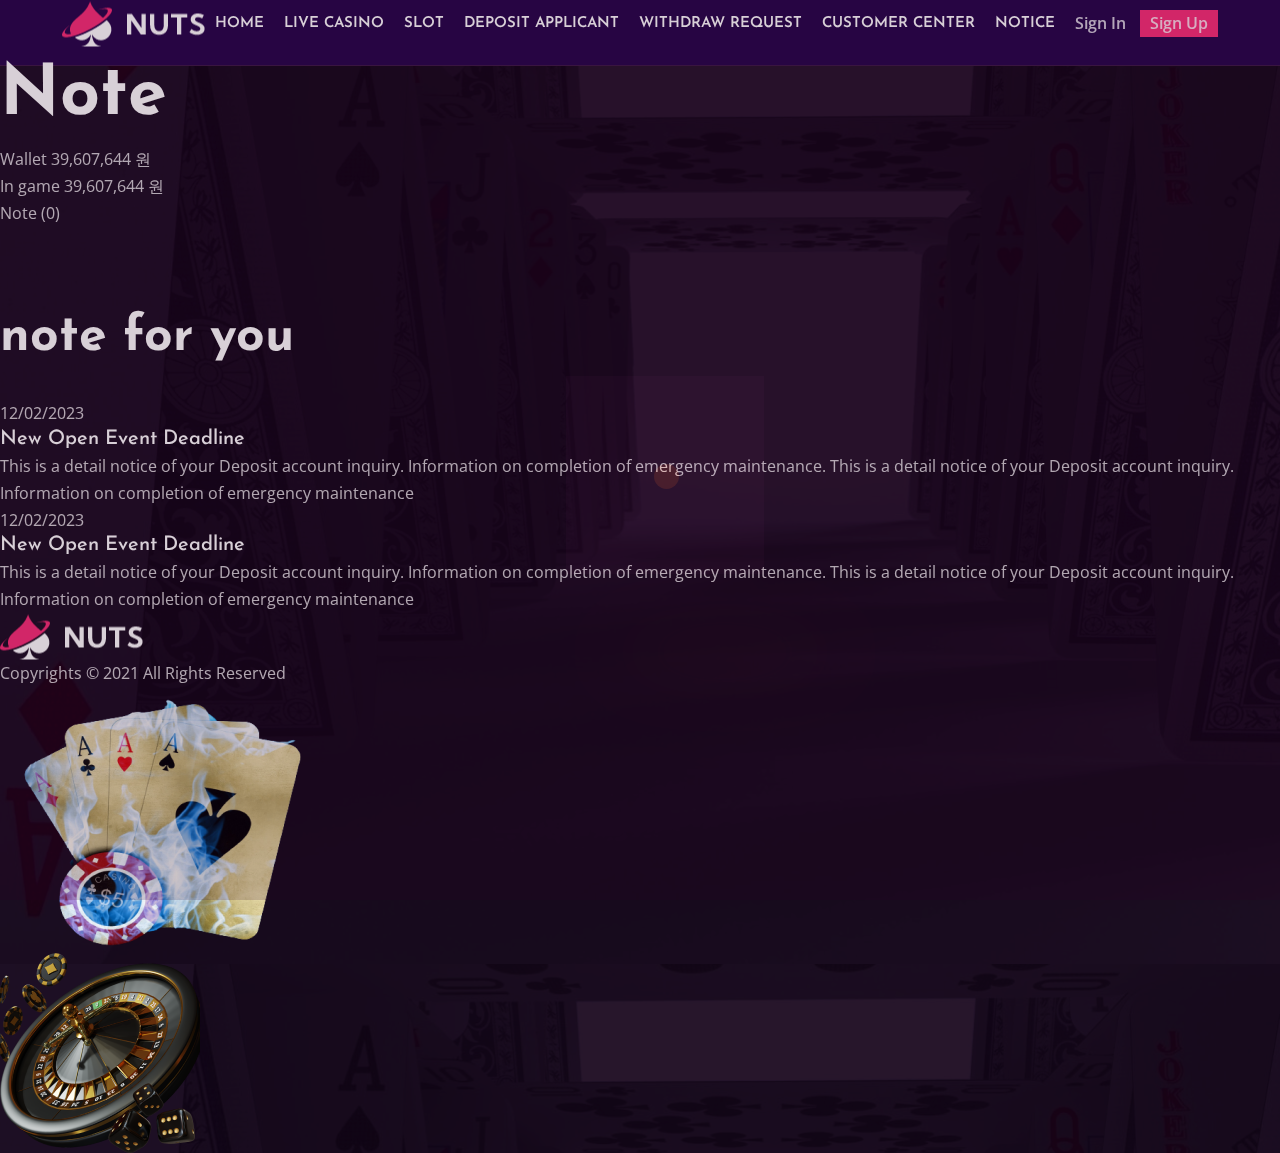
==== commit cf329aa4: "new layout for pages" ====
--- a/new-template -2/customer-center.html
+++ b/new-template -2/customer-center.html
@@ -25,6 +25,9 @@
     <link rel="stylesheet" href="assets/css/main.css" />
     <!-- Secondary css -->
     <link rel="stylesheet" href="assets/css/style.css" />
+
+    <!-- page css -->
+    <link rel="stylesheet" href="assets/css/customer_center.css" />
   </head>
   <body
     data-bs-spy="scroll"
@@ -52,7 +55,7 @@
       </div>
     </div>
 
-    <div class="header">
+    <!-- <div class="header">
       <div class="container">
         <div class="container-has-login-header">
           <a class="main-text" href="wallet.html"
@@ -96,9 +99,9 @@
           </div>
         </div>
       </div>
-    </div>
+    </div> -->
     <!-- inner hero section start -->
-    <section
+    <!-- <section
       class="inner-banner bg_img"
       style="background: url('assets/images/inner-banner/bg2.jpg') top"
     >
@@ -109,11 +112,11 @@
           </div>
         </div>
       </div>
-    </section>
+    </section> -->
     <!-- inner hero section end -->
 
     <!-- Contact Section Starts Here -->
-    <div class="contact-section padding-top padding-bottom">
+    <!-- <div class="contact-section padding-top padding-bottom">
       <div class="container">
         <div class="contact-wrapper">
           <div class="row g-5 align-items-center">
@@ -289,11 +292,11 @@
           </div>
         </div>
       </div>
-    </div>
+    </div> -->
     <!-- Contact Section Ends Here -->
 
     <!-- Footer Section Starts Here -->
-    <footer
+    <!-- <footer
       class="footer-section bg_img"
       style="background: url(assets/images/footer/bg.jpg) center"
     >
@@ -324,8 +327,119 @@
       <div class="shapes">
         <img src="assets/images/footer/shape.png" alt="footer" class="shape1" />
       </div>
-    </footer>
+    </footer> -->
     <!-- Footer Section Ends Here -->
+
+    <div class="customer-center-page-wrapper" style="background: url('./assets/images/background_body.png');">
+      <div class="header-main-wrapper sticky">
+        <div class="header-main">
+          <div class="header-bottom-area align-items-center">
+            <div class="logo">
+              <a href="index.html"
+                ><img src="./assets/images/logo-2.png" alt="logo"
+              /></a>
+            </div>
+            <ul class="menu">
+              <li><a href="index.html">Home</a></li>
+              <li><a href="live-casino.html">LIVE CASINO</a></li>
+              <li><a href="slot.html">SLOT</a></li>
+              <li><a href="deposit.html">DEPOSIT APPLICANT</a></li>
+              <li><a href="withdraw.html">WITHDRAW REQUEST</a></li>
+              <li><a href="customer-center.html">CUSTOMER CENTER</a></li>
+              <li><a href="notice.html">NOTICE</a></li>
+
+              <button class="btn-close btn-close-white d-lg-none"></button>
+            </ul>
+            <div
+              class="header-trigger-wrapper d-flex d-lg-none align-items-center"
+            >
+              <div class="header-trigger me-4">
+                <span></span>
+              </div>
+              <!-- <a
+                href="sign-in.html"
+                class="cmn--btn active btn--md d-none d-sm-block"
+                >Sign In</a
+              > -->
+            </div>
+            <div class="header-btn-wrapper">
+              <a href="./sign-in.html">Sign In</a>
+              <a href="./sign-up.html" class="has-wrapper">Sign Up</a>
+            </div>
+          </div>
+        </div>
+        <div class="page-title-wrapper">
+          <div class="page-title">
+            <h1>Note</h1>
+          </div>
+          <div class="wallet-header-container">
+            <p>Wallet <span>39,607,644 원</span></p>
+            <p>In game <span>39,607,644 원</span></p>
+            <p>Note <span>(0)</span></p>
+          </div>
+        </div>
+      </div>
+
+      <!-- Faq Section Starts Here -->
+      <section class="faq-section-wrapper">
+        <div class="faq-title">
+          <span class="left-line"></span>
+          <h2>note for you</h2>
+          <span class="right-line"></span>
+        </div>
+        <div class="faq-content-wrapper">
+          <div class="col-lg-12">
+            <div class="faq-item">
+              <div class="faq-item__title">
+                <span>12/02/2023</span>
+                <h5 class="title">New Open Event Deadline</h5>
+
+              </div>
+              <div class="faq-item__content">
+                <p>
+                  This is a detail notice of your Deposit account inquiry.
+                  Information on completion of emergency maintenance. This is a
+                  detail notice of your Deposit account inquiry. Information on
+                  completion of emergency maintenance
+                </p>
+              </div>
+            </div>
+            <div class="faq-item">
+              <div class="faq-item__title">
+                <span>12/02/2023</span>
+                <h5 class="title">New Open Event Deadline</h5>
+              </div>
+              <div class="faq-item__content">
+                <p>
+                  This is a detail notice of your Deposit account inquiry.
+                  Information on completion of emergency maintenance. This is a
+                  detail notice of your Deposit account inquiry. Information on
+                  completion of emergency maintenance
+                </p>
+              </div>
+            </div>
+          </div>
+        </div>
+      </section>
+      <!-- Faq Section Ends Here -->
+
+      <!-- Footer Section Starts Here -->
+      <footer class="footer-section-wrapper">
+        <div class="logo">
+          <a href="index.html"
+            ><img src="./assets/images/logo-2.png" alt="logo"
+          /></a>
+        </div>
+        <p>Copyrights © 2021 All Rights Reserved</p>
+        <div class="left-side-image">
+          <img src="./assets/images/footer/footer_image_left_side.png" alt="footer left side image" />
+        </div>
+        <div class="right-side-image">
+          <img src="./assets/images/footer/footer_image_right_side.png" alt="footer right side image" />
+        </div>
+      </footer>
+      <!-- Footer Section Ends Here -->
+    </div>
 
     <!-- jQuery library -->
     <script src="assets/js/lib/jquery-3.6.0.min.js"></script>
--- a/new-template -2/assets/css/main.css
+++ b/new-template -2/assets/css/main.css
@@ -1,35 +1,34 @@
 @import url("https://fonts.googleapis.com/css2?family=Josefin+Sans:wght@100;200;300;400;500;600;700&family=Open+Sans:wght@300;400&display=swap");
-
 .theme-one {
-  color: #ff3653 !important;
+  color: #FF3653 !important;
 }
 
 .theme-one-bg {
-  background: #ff3653 !important;
+  background: #FF3653 !important;
 }
 
 .theme-two {
-  color: #18d39e !important;
+  color: #18D39E !important;
 }
 
 .theme-two-bg {
-  background: #18d39e !important;
+  background: #18D39E !important;
 }
 
 .theme-three {
-  color: #0c93d2 !important;
+  color: #0C93D2 !important;
 }
 
 .theme-three-bg {
-  background: #0c93d2 !important;
+  background: #0C93D2 !important;
 }
 
 .theme-four {
-  color: #f6a200 !important;
+  color: #F6A200 !important;
 }
 
 .theme-four-bg {
-  background: #f6a200 !important;
+  background: #F6A200 !important;
 }
 
 .fs-sm {
@@ -37,34 +36,19 @@
 }
 
 .gradient-one {
-  background: linear-gradient(
-    top,
-    #fdb125 45%,
-    #e07e1e 48%,
-    #fcb100 85%
-  ) !important;
+  background: linear-gradient(top, #fdb125 45%, #e07e1e 48%, #fcb100 85%) !important;
 }
 
 .gradient-two {
-  background: linear-gradient(-40deg, #37ace2 19%, #03caae 81%) !important;
+  background: linear-gradient(-40deg, #37ACE2 19%, #03CAAE 81%) !important;
 }
 
 .gradient-three {
-  background: linear-gradient(
-    -40deg,
-    #b31da3 9%,
-    #d63f87 50%,
-    #f9606a 88%
-  ) !important;
+  background: linear-gradient(-40deg, rgb(179, 29, 163) 9%, rgb(214, 63, 135) 50%, rgb(249, 96, 106) 88%) !important;
 }
 
 .gradient-four {
-  background: linear-gradient(
-    -40deg,
-    #7e2afc 39%,
-    #903df7 70%,
-    #a250f2 88%
-  ) !important;
+  background: linear-gradient(-40deg, rgb(126, 42, 252) 39%, rgb(144, 61, 247) 70%, rgb(162, 80, 242) 88%) !important;
 }
 
 /* Text Color */
@@ -73,31 +57,31 @@
 }
 
 .text--secondary {
-  color: #78818a !important;
+  color: #78818A !important;
 }
 
 .text--base {
-  color: #ffc827 !important;
+  color: #FFC827 !important;
 }
 
 .text--danger {
-  color: #ea5455 !important;
+  color: #EA5455 !important;
 }
 
 .text--warning {
-  color: #ff9f43 !important;
+  color: #FF9F43 !important;
 }
 
 .text--info {
-  color: #1e9ff2 !important;
+  color: #1E9FF2 !important;
 }
 
 .text--success {
-  color: #28c76f !important;
+  color: #28C76F !important;
 }
 
 .text--dark {
-  color: #343a40 !important;
+  color: #343A40 !important;
 }
 
 .text--white {
@@ -126,11 +110,11 @@
 }
 
 .btn--outline {
-  border: 1px solid #ffc827 !important;
+  border: 1px solid #FFC827 !important;
 }
 
 .btn--border {
-  border: 1px solid #ffc827 !important;
+  border: 1px solid #FFC827 !important;
 }
 
 .btn--round {
@@ -157,44 +141,44 @@
 
 .btn--secondary {
   color: #fff !important;
-  background: #78818a !important;
-  border-color: #78818a !important;
+  background: #78818A !important;
+  border-color: #78818A !important;
 }
 
 .btn--base {
   color: #fff !important;
-  background: #ffc827 !important;
-  border-color: #ffc827 !important;
+  background: #FFC827 !important;
+  border-color: #FFC827 !important;
 }
 
 .btn--danger {
   color: #fff !important;
-  background: #ea5455 !important;
-  border-color: #ea5455 !important;
+  background: #EA5455 !important;
+  border-color: #EA5455 !important;
 }
 
 .btn--warning {
   color: #fff !important;
-  background: #ff9f43 !important;
-  border-color: #ff9f43 !important;
+  background: #FF9F43 !important;
+  border-color: #FF9F43 !important;
 }
 
 .btn--info {
   color: #fff !important;
-  background: #1e9ff2 !important;
-  border-color: #1e9ff2 !important;
+  background: #1E9FF2 !important;
+  border-color: #1E9FF2 !important;
 }
 
 .btn--success {
   color: #fff !important;
-  background: #28c76f !important;
-  border-color: #28c76f !important;
+  background: #28C76F !important;
+  border-color: #28C76F !important;
 }
 
 .btn--dark {
   color: #fff !important;
-  background: #343a40 !important;
-  border-color: #343a40 !important;
+  background: #343A40 !important;
+  border-color: #343A40 !important;
 }
 
 .badge--primary {
@@ -205,44 +189,44 @@
 
 .badge--secondary {
   color: #fff !important;
-  background: #78818a !important;
-  border-color: #78818a !important;
+  background: #78818A !important;
+  border-color: #78818A !important;
 }
 
 .badge--base {
   color: #fff !important;
-  background: #ffc827 !important;
-  border-color: #ffc827 !important;
+  background: #FFC827 !important;
+  border-color: #FFC827 !important;
 }
 
 .badge--danger {
   color: #fff !important;
-  background: #ea5455 !important;
-  border-color: #ea5455 !important;
+  background: #EA5455 !important;
+  border-color: #EA5455 !important;
 }
 
 .badge--warning {
   color: #fff !important;
-  background: #ff9f43 !important;
-  border-color: #ff9f43 !important;
+  background: #FF9F43 !important;
+  border-color: #FF9F43 !important;
 }
 
 .badge--info {
   color: #fff !important;
-  background: #1e9ff2 !important;
-  border-color: #1e9ff2 !important;
+  background: #1E9FF2 !important;
+  border-color: #1E9FF2 !important;
 }
 
 .badge--success {
   color: #fff !important;
-  background: #28c76f !important;
-  border-color: #28c76f !important;
+  background: #28C76F !important;
+  border-color: #28C76F !important;
 }
 
 .badge--dark {
   color: #fff !important;
-  background: #343a40 !important;
-  border-color: #343a40 !important;
+  background: #343A40 !important;
+  border-color: #343A40 !important;
 }
 
 /* Background Color */
@@ -251,31 +235,31 @@
 }
 
 .bg--secondary {
-  background: #78818a !important;
+  background: #78818A !important;
 }
 
 .bg--base {
-  background: #ffc827 !important;
+  background: #FFC827 !important;
 }
 
 .bg--danger {
-  background: #ea5455 !important;
+  background: #EA5455 !important;
 }
 
 .bg--warning {
-  background: #ff9f43 !important;
+  background: #FF9F43 !important;
 }
 
 .bg--info {
-  background: #1e9ff2 !important;
+  background: #1E9FF2 !important;
 }
 
 .bg--success {
-  background: #28c76f !important;
+  background: #28C76F !important;
 }
 
 .bg--dark {
-  background: #343a40 !important;
+  background: #343A40 !important;
 }
 
 .bg--white {
@@ -302,7 +286,6 @@
   color: #3b5998 !important;
   border: 1px solid rgba(59, 89, 152, 0.9) !important;
 }
-
 .facebook:hover {
   background: #3b5998 !important;
   color: #fff !important;
@@ -312,7 +295,6 @@
   color: #55acee !important;
   border: 1px solid rgba(85, 172, 238, 0.9) !important;
 }
-
 .twitter:hover {
   background: #55acee !important;
   color: #fff !important;
@@ -322,7 +304,6 @@
   color: #1ab7ea !important;
   border: 1px solid rgba(26, 183, 234, 0.9) !important;
 }
-
 .vimeo:hover {
   background: #1ab7ea !important;
   color: #fff !important;
@@ -332,7 +313,6 @@
   color: #e4405f !important;
   border: 1px solid rgba(228, 64, 95, 0.9) !important;
 }
-
 .instagram:hover {
   background: #e4405f !important;
   color: #fff !important;
@@ -342,7 +322,6 @@
   color: #cd201f !important;
   border: 1px solid rgba(205, 32, 31, 0.9) !important;
 }
-
 .youtube:hover {
   background: #cd201f !important;
   color: #fff !important;
@@ -352,7 +331,6 @@
   background: #3b5998 !important;
   border-color: transparent !important;
 }
-
 .facebook-bg:hover {
   background: #3b5998 !important;
   color: #fff !important;
@@ -362,7 +340,6 @@
   background: #55acee !important;
   border-color: transparent !important;
 }
-
 .twitter-bg:hover {
   background: #55acee !important;
   color: #fff !important;
@@ -372,7 +349,6 @@
   background: #1ab7ea !important;
   border-color: transparent !important;
 }
-
 .vimeo-bg:hover {
   background: #1ab7ea !important;
   color: #fff !important;
@@ -382,7 +358,6 @@
   background: #e4405f !important;
   border-color: transparent !important;
 }
-
 .instagram-bg:hover {
   background: #e4405f !important;
   color: #fff !important;
@@ -392,7 +367,6 @@
   background: #cd201f !important;
   border-color: transparent !important;
 }
-
 .youtube-bg:hover {
   background: #cd201f !important;
   color: #fff !important;
@@ -402,7 +376,6 @@
   background: #dd4b39 !important;
   border-color: transparent !important;
 }
-
 .google-bg:hover {
   background: #dd4b39 !important;
   color: #fff !important;
@@ -444,10 +417,8 @@
   margin: 0;
   line-height: 1.4;
   color: #fff;
-  /* font-family: "Josefin Sans", sans-serif; */
-  font-family: "Lato", sans-serif;
-}
-
+  font-family: "Josefin Sans", sans-serif;
+}
 h1 a,
 h2 a,
 h3 a,
@@ -498,18 +469,13 @@
   display: inline-block;
   text-decoration: none;
   color: rgba(255, 255, 255, 0.8);
-  -webkit-transition: all ease 0.3s;
-  -moz-transition: all ease 0.3s;
   transition: all ease 0.3s;
 }
-
 a:hover {
-  color: #ffc827;
-}
-
-span,
-sub,
-sup {
+  color: #FFC827;
+}
+
+span, sub, sup {
   display: inline-block;
   line-height: 1.7;
 }
@@ -518,7 +484,6 @@
   margin: -7px 0;
   padding: 0;
 }
-
 ul li {
   list-style: none;
   padding: 7px 0;
@@ -548,7 +513,6 @@
   color: rgba(255, 255, 255, 0.8);
   background: #350b2d;
 }
-
 .form--control:focus {
   color: #fff;
   background: #350b2d;
@@ -557,7 +521,7 @@
   box-shadow: none;
 }
 
-.form--control[type="file"] {
+.form--control[type=file] {
   line-height: 25px;
   padding: 12px 25px;
 }
@@ -565,7 +529,6 @@
 .form--control[readonly] {
   background: rgba(255, 82, 1, 0.05) !important;
 }
-
 .form--control[readonly]:focus {
   border-color: rgba(255, 255, 255, 0.17);
 }
@@ -601,11 +564,7 @@
   padding-top: 10px;
 }
 
-.title,
-.name,
-img {
-  -webkit-transition: all ease 0.3s;
-  -moz-transition: all ease 0.3s;
+.title, .name, img {
   transition: all ease 0.3s;
 }
 
@@ -617,7 +576,6 @@
   width: 5px !important;
   height: 5px;
 }
-
 .custom--scrollbar ::-webkit-scrollbar-thumb {
   background: rgba(255, 82, 1, 0.45) !important;
   border-radius: 5px !important;
@@ -630,24 +588,20 @@
   line-height: 1;
   box-shadow: 3px 3px 10px 3px rgba(255, 82, 1, 0.05);
 }
-
 .nice-select:focus {
   border-color: rgba(255, 200, 39, 0.7);
 }
-
 .nice-select .list {
   max-height: 150px;
   overflow-y: auto;
   overflow-x: auto;
 }
-
 .nice-select .list li {
   min-height: 20px;
   max-height: 35px;
   display: flex;
   align-items: center;
 }
-
 .nice-select .list li::before {
   display: none;
 }
@@ -660,15 +614,13 @@
   display: flex;
   align-items: center;
 }
-
 .form--check label {
   line-height: 1;
   padding-left: 5px;
   font-size: 15px !important;
   cursor: pointer;
 }
-
-.form--check input[type="checkbox"] {
+.form--check input[type=checkbox] {
   display: flex;
   align-items: center;
   justify-content: center;
@@ -681,8 +633,7 @@
   display: inline-block;
   position: relative;
 }
-
-.form--check input[type="checkbox"]::after {
+.form--check input[type=checkbox]::after {
   position: absolute;
   font-weight: 900;
   font-size: 16px;
@@ -691,7 +642,7 @@
   font-size: 10px;
   color: #fff;
   visibility: hidden;
-  background: #ffc827;
+  background: #FFC827;
   line-height: 1;
   border-radius: 3px;
   width: 15px;
@@ -701,27 +652,25 @@
   text-align: center;
   line-height: 1.4;
 }
-
-.form--check input[type="checkbox"]:checked {
+.form--check input[type=checkbox]:checked {
   border: none !important;
 }
-
-.form--check input[type="checkbox"]:checked::after {
+.form--check input[type=checkbox]:checked::after {
   visibility: visible;
 }
 
 .custom--radio {
   display: flex;
 }
-
 .custom--radio label {
   margin-bottom: -2px;
   padding-left: 7px;
   font-size: 16px !important;
 }
-
-.custom--radio input[type="radio"] {
-  appearance: none;
+.custom--radio input[type=radio] {
+  -webkit-appearance: none;
+     -moz-appearance: none;
+          appearance: none;
   padding: 0 !important;
   display: flex;
   align-items: center;
@@ -735,25 +684,22 @@
   margin-top: 4px;
   border-radius: 2px;
 }
-
-.custom--radio input[type="radio"]:checked {
+.custom--radio input[type=radio]:checked {
   background: transparent;
   border-color: transparent !important;
 }
-
-.custom--radio input[type="radio"]::after {
+.custom--radio input[type=radio]::after {
   position: absolute;
   font-weight: 900;
   font-size: 16px;
   font-family: "Line Awesome Free";
   content: "\f14a";
   font-size: 18px;
-  color: #ffc827;
+  color: #FFC827;
   visibility: hidden;
   opacity: 0;
 }
-
-.custom--radio input[type="radio"]:checked::after {
+.custom--radio input[type=radio]:checked::after {
   visibility: visible;
   opacity: 1;
 }
@@ -770,22 +716,17 @@
   right: 30px;
   font-size: 20px;
   position: fixed;
-  -webkit-transform: translateY(150px);
-  -ms-transform: translateY(150px);
   transform: translateY(150px);
-  background: #ffc827;
+  background: #FFC827;
   border-radius: 3px;
 }
-
 .scrollToTop:hover {
   color: #fff;
 }
-
 .scrollToTop.active {
   transform: translateY(0);
   animation: bounceInDown 2s;
 }
-
 .scrollToTop i {
   transform: rotate(-45deg);
 }
@@ -798,187 +739,138 @@
   .padding-top {
     padding-top: 130px;
   }
-
   .padding-bottom {
     padding-bottom: 130px;
   }
 }
-
 @media (max-width: 1199px) {
   h2 {
     font-size: 52px;
   }
-
   h3 {
     font-size: 24px;
   }
-
   h4 {
     font-size: 22px;
   }
-
   h5 {
     font-size: 18px;
   }
-
   h6 {
     font-size: 16px;
   }
-
   .padding-top {
     padding-top: 110px;
   }
-
   .padding-bottom {
     padding-bottom: 110px;
   }
 }
-
 @media (max-width: 991px) {
   h3 {
     font-size: 22px;
   }
-
   h5 {
     font-size: 17px;
   }
-
   .padding-top {
     padding-top: 90px;
   }
-
   .padding-bottom {
     padding-bottom: 90px;
   }
 }
-
 @media (max-width: 767px) {
   h2 {
     font-size: 42px;
   }
-
   h4 {
     font-size: 20px;
   }
-
   h6 {
     font-size: 15px;
   }
-
   .padding-top {
     padding-top: 80px;
   }
-
   .padding-bottom {
     padding-bottom: 80px;
   }
 }
-
 @media (max-width: 575px) {
   h2 {
     font-size: 36px;
   }
-
   h3 {
     font-size: 22px;
   }
-
   h4 {
     font-size: 18px;
   }
-
   h5 {
     font-size: 17px;
   }
-
   h6 {
     font-size: 15px;
   }
-
   .padding-top {
     padding-top: 70px;
   }
-
   .padding-bottom {
     padding-bottom: 70px;
   }
-
-  .container,
-  .container-fluid {
+  .container, .container-fluid {
     max-width: 460px !important;
   }
-
   p {
     font-size: 15px;
   }
 }
-
-.btn,
-.cmn--btn {
-  color: #1f1f23;
+.btn, .cmn--btn {
+  color: rgb(31, 31, 35);
   padding: 12px 35px;
   font-size: 19px;
   font-weight: 500;
-  /* font-family: "Josefin Sans", sans-serif; */
-  font-family: "Lato", sans-serif;
+  font-family: "Josefin Sans", sans-serif;
   cursor: pointer;
   outline: none;
-  -webkit-transition: all ease 0.3s;
-  -moz-transition: all ease 0.3s;
   transition: all ease 0.3s;
   border-radius: 10px;
   z-index: 1;
   border: 0;
 }
-
 @media (max-width: 1199px) {
-  .btn,
-  .cmn--btn {
+  .btn, .cmn--btn {
     font-size: 18px;
   }
 }
-
-.btn:hover,
-.cmn--btn:hover {
-  color: #1f1f23;
-  box-shadow: -5px -5px 20px 0px rgba(255, 200, 39, 0.6),
-    3px 5px 20px 0px rgba(255, 82, 1, 0.2);
-}
-
-.btn.btn--lg,
-.cmn--btn.btn--lg {
+.btn:hover, .cmn--btn:hover {
+  color: rgb(31, 31, 35);
+  box-shadow: -5px -5px 20px 0px rgba(255, 200, 39, 0.6), 3px 5px 20px 0px rgba(255, 82, 1, 0.2);
+}
+.btn.btn--lg, .cmn--btn.btn--lg {
   padding: 13px 35px !important;
   font-size: 24px;
 }
-
 @media (max-width: 991px) {
-  .btn.btn--lg,
-  .cmn--btn.btn--lg {
+  .btn.btn--lg, .cmn--btn.btn--lg {
     font-size: 22px;
   }
 }
-
 @media (max-width: 575px) {
-  .btn.btn--lg,
-  .cmn--btn.btn--lg {
+  .btn.btn--lg, .cmn--btn.btn--lg {
     font-size: 20px;
   }
 }
-
-.btn.btn--md,
-.cmn--btn.btn--md {
+.btn.btn--md, .cmn--btn.btn--md {
   padding: 10px 25px !important;
   font-size: 15px;
 }
-
-.btn.btn--sm,
-.cmn--btn.btn--sm {
+.btn.btn--sm, .cmn--btn.btn--sm {
   padding: 5px 15px !important;
   font-size: 14px;
 }
-
-.btn.btn--xs,
-.cmn--btn.btn--xs {
+.btn.btn--xs, .cmn--btn.btn--xs {
   padding: 0px 10px !important;
   font-size: 13px;
 }
@@ -987,20 +879,15 @@
   position: relative;
   overflow: hidden;
 }
-
-.cmn--btn::before,
-.cmn--btn::after {
+.cmn--btn::before, .cmn--btn::after {
   position: absolute;
   content: "";
   height: 100%;
   width: 100%;
   z-index: -1;
   top: 0;
-  -webkit-transition: all ease 0.3s;
-  -moz-transition: all ease 0.3s;
   transition: all ease 0.3s;
 }
-
 .cmn--btn::before {
   position: absolute;
   content: "";
@@ -1009,11 +896,9 @@
   left: 0;
   top: 0;
   top: -5px;
-  background: #ffc827;
-}
-
-.cmn--btn:hover::before,
-.cmn--btn.active::before {
+  background: #FFC827;
+}
+.cmn--btn:hover::before, .cmn--btn.active::before {
   top: -100%;
 }
 
@@ -1024,23 +909,20 @@
   border-radius: 50%;
   position: relative;
   background: linear-gradient(0deg, #ff9c19 40%, #ffdd2d 110%);
-  background-image: -moz-linear-gradient(123deg, #300c7a 0%, #780774 100%);
-}
-
+  background-image: -moz-linear-gradient(123deg, rgb(48, 12, 122) 0%, rgb(120, 7, 116) 100%);
+}
 @media (max-width: 1199px) {
   .video-button {
     width: 65px;
     height: 65px;
   }
 }
-
 @media (max-width: 450px) {
   .video-button {
     width: 60px;
     height: 60px;
   }
 }
-
 .video-button::before {
   position: absolute;
   content: "";
@@ -1051,7 +933,6 @@
   border-radius: 50%;
   animation: play-button 2s linear infinite;
 }
-
 .video-button::after {
   position: absolute;
   content: "";
@@ -1063,13 +944,11 @@
   animation: play-button 1.8s linear infinite;
   animation-delay: 0.5s;
 }
-
 .video-button i {
   font-size: 24px;
   color: #fff;
   z-index: 1;
 }
-
 @media (max-width: 1199px) {
   .video-button i {
     font-size: 20px;
@@ -1085,15 +964,11 @@
   min-height: 100%;
   background: transparent;
   z-index: -111;
-  -webkit-transition: all ease 0.3s;
-  -moz-transition: all ease 0.3s;
   transition: all ease 0.3s;
 }
-
 .overlay.active {
   z-index: 11;
 }
-
 .overlay.overlay-color {
   background: rgba(31, 31, 35, 0.4);
   z-index: 11;
@@ -1104,24 +979,62 @@
   top: 0;
   width: 100%;
   z-index: 11;
-  -webkit-transition: all ease 0.3s;
-  -moz-transition: all ease 0.3s;
   transition: all ease 0.3s;
   border-bottom: 1px solid transparent;
-}
-
+  background: #27074A;
+}
 .header.sticky {
-  background: #2e0327;
   position: fixed;
   top: 0;
   border-bottom: 1px solid rgba(255, 200, 39, 0.1);
 }
+.header .page-title-wrapper {
+  height: 80px;
+  width: 100%;
+  position: relative;
+  display: flex;
+  justify-content: center;
+  align-items: center;
+}
+.header .page-title-wrapper .page-title {
+  width: 526px;
+  height: 100%;
+  display: flex;
+  justify-content: center;
+  align-items: center;
+  background: url("./../images/inner-banner/titleBanner.png");
+}
+.header .page-title-wrapper .page-title h1 {
+  font-size: 40px;
+  font-weight: 700;
+  line-height: 48px;
+}
+.header .page-title-wrapper .wallet-header-container {
+  position: absolute;
+  display: flex;
+  top: 0;
+  right: 0;
+  height: 50px;
+  width: 423px;
+  border: 1px solid #F82F77;
+  border-radius: 999px;
+  display: flex;
+  justify-content: center;
+  align-items: center;
+  -moz-column-gap: 16px;
+       column-gap: 16px;
+  font-size: 16px;
+  font-weight: 500;
+  line-height: 16px;
+}
+.header .page-title-wrapper .wallet-header-container span {
+  color: #F82F77;
+}
 
 .header-bottom {
   width: 100%;
-  padding: 10px 0;
-}
-
+  padding: 20px 0;
+}
 @media (max-width: 991px) {
   .header-bottom {
     padding: 15px 0;
@@ -1131,7 +1044,6 @@
 .header-bottom-area {
   justify-content: space-between;
 }
-
 @media (max-width: 991px) {
   .header-bottom-area {
     justify-content: space-between;
@@ -1140,21 +1052,18 @@
 
 .logo img {
   max-width: 180px;
-  max-height: 94px;
-}
-
+  max-height: 60px;
+}
 @media (max-width: 1199px) {
   .logo img {
     max-width: 160px;
   }
 }
-
 @media (max-width: 767px) {
   .logo img {
     max-width: 150px;
   }
 }
-
 @media (max-width: 575px) {
   .logo img {
     max-width: 100px;
@@ -1166,51 +1075,41 @@
   align-items: center;
   margin: 0;
   position: relative;
-  margin-top: 10px;
-}
-
+}
 .menu > .has-sub-menu {
   margin-right: 20px;
 }
-
 @media (max-width: 1199px) {
   .menu > .has-sub-menu {
     margin-right: 18px;
   }
 }
-
 @media (min-width: 992px) {
   .menu > .has-sub-menu.open .sub-menu {
     display: block !important;
   }
 }
-
 .menu .sub-menu li {
   width: 100%;
 }
-
 @media (min-width: 992px) {
   .menu .sub-menu {
     display: block !important;
   }
 }
-
 .menu li {
   position: relative;
 }
-
 .menu li:hover > .sub-menu {
   visibility: visible;
   opacity: 1;
   transform: translateY(0);
 }
-
 .menu li.has-sub-menu > a {
   position: relative;
   display: flex;
   justify-content: space-between;
 }
-
 .menu li.has-sub-menu > a::after {
   position: absolute;
   font-weight: 900;
@@ -1222,46 +1121,39 @@
   transform: translate(8px, -50%);
   font-size: 14px;
 }
-
 .menu li a {
-  /* font-family: "Josefin Sans", sans-serif; */
-  font-family: "Lato", sans-serif;
   display: block;
   padding: 4px 15px;
-  font-size: 16px;
-  font-size: 16px;
-  font-weight: 500;
-  line-height: 20px;
-  letter-spacing: 0em;
+  font-size: 15px;
+  font-weight: 600;
   text-transform: uppercase;
+  font-family: "Josefin Sans", sans-serif;
   color: #fff;
   position: relative;
 }
-
 .menu li a .badge {
   position: absolute;
   font-weight: 600;
   top: -12px;
   right: -8px;
   font-size: 9px;
-  color: #1f1f23 !important;
+  color: rgb(31, 31, 35) !important;
   border-radius: 3px 3px 3px 0;
   line-height: 0.93;
   padding: 4px 5px 2px;
   z-index: 1;
 }
-
 .menu li a .badge::before {
   position: absolute;
   content: "";
   top: calc(100% - 1px);
   left: 0;
-  background: #ffc827;
+  background: #FFC827;
   width: 8px;
   height: 5px;
-  clip-path: polygon(0 100%, 0 0, 100% 0);
-}
-
+  -webkit-clip-path: polygon(0 100%, 0 0, 100% 0);
+          clip-path: polygon(0 100%, 0 0, 100% 0);
+}
 .menu .btn-close {
   position: absolute;
   right: 20px;
@@ -1274,14 +1166,12 @@
     padding: 4px 10px;
   }
 }
-
 @media (max-width: 991px) {
   .menu li a {
     font-size: 14px;
     padding: 4px 10px;
   }
 }
-
 @media (min-width: 992px) {
   .sub-menu {
     position: absolute;
@@ -1290,8 +1180,6 @@
     opacity: 0;
     visibility: hidden;
     min-width: 230px;
-    -webkit-transition: all ease 0.3s;
-    -moz-transition: all ease 0.3s;
     transition: all ease 0.3s;
     transform: translateY(15px);
     box-shadow: 0 3px 12px 3px rgba(255, 82, 1, 0.1);
@@ -1301,15 +1189,12 @@
     border: 2px solid rgba(255, 200, 39, 0.4);
     padding: 10px;
   }
-
   .sub-menu li {
     padding: 0;
   }
-
   .sub-menu li:last-child {
     border: none;
   }
-
   .sub-menu li a {
     font-size: 14px;
     color: #fff;
@@ -1322,19 +1207,16 @@
     -webkit-line-clamp: 2;
     -webkit-line-clamp: 1;
   }
-
   .sub-menu li a:hover {
     padding-left: 20px;
-    background: #ffc827;
-    color: #1f1f23;
-  }
-
+    background: #FFC827;
+    color: rgb(31, 31, 35);
+  }
   .sub-menu:hover {
     visibility: visible;
     opacity: 1;
     transform: translateY(0);
   }
-
   .sub-menu .sub-menu {
     visibility: hidden;
     opacity: 0;
@@ -1342,25 +1224,20 @@
     left: -100%;
     transform: translateY(20px);
   }
-
   .sub-menu.has-sub-menu > a::after {
     transform: translate(-20px, -50%);
   }
 }
-
 @media (max-width: 991px) {
   .menu > li:nth-last-child(1) {
     border-bottom: none;
   }
-
   .menu > li:nth-last-child(2) {
     border-bottom: none;
   }
-
   .menu > li:nth-last-child(3) {
     border-bottom: none;
   }
-
   .menu {
     position: absolute;
     top: 0;
@@ -1374,11 +1251,8 @@
     transform: translateY(-100px) scaleY(0.6);
     opacity: 0;
     overflow-y: auto;
-    -webkit-transition: all ease 0.3s;
-    -moz-transition: all ease 0.3s;
     transition: all ease 0.3s;
   }
-
   .menu.active {
     background: #2e0327;
     opacity: 1;
@@ -1387,74 +1261,59 @@
     z-index: 9999;
     top: 0px;
   }
-
   .menu.active .cmn--btn {
     border-color: #fff;
   }
-
   .menu .has-sub-menu {
     margin-right: 0;
   }
-
   .menu .sub-menu {
     background: #2e0327;
   }
-
   .menu .has-sub-menu > a::after {
     transform: translate(-20px, -50%) !important;
   }
-
   .menu li {
     padding: 3px 0;
     width: 100%;
     border-bottom: 1px solid rgba(255, 255, 255, 0.2);
   }
-
   .menu li:nth-last-child(1) {
     border-bottom: none;
   }
-
   .menu li a {
     color: #fff;
     display: inline-block;
   }
-
   .menu li.has-sub-menu a::after {
     transform: translate(-20px, -50%) !important;
   }
-
   .menu .btn {
     background: #fff !important;
     border-color: transparent !important;
-    color: #ffc827 !important;
-  }
-
+    color: #FFC827 !important;
+  }
   .sub-menu {
     display: none;
     padding-left: 25px;
     background: #fff;
   }
 }
-
 .header-trigger {
   cursor: pointer;
   margin-top: -10px;
 }
-
 .header-trigger.active span {
   background: none !important;
 }
-
 .header-trigger.active span::before {
   transform: rotate(-45deg) translate(-11px, 0px);
   background: #fff;
 }
-
 .header-trigger.active span::after {
   transform: rotate(45deg) translate(-11px, 0px);
   background: #fff;
 }
-
 .header-trigger span {
   width: 25px;
   height: 2px;
@@ -1462,39 +1321,63 @@
   position: relative;
   transition: all ease 0.3s;
 }
-
-.header-trigger span::after,
-.header-trigger span::before {
+.header-trigger span::after, .header-trigger span::before {
   position: absolute;
   content: "";
   width: 100%;
   height: 100%;
   left: 0;
   background: #fff;
-  -webkit-transition: all ease 0.3s;
-  -moz-transition: all ease 0.3s;
   transition: all ease 0.3s;
 }
-
 .header-trigger span::after {
   bottom: -8px;
 }
-
 .header-trigger span::before {
   top: -8px;
 }
 
+.header-main-wrapper {
+  position: absolute;
+  top: 0;
+  width: 100%;
+  height: 66px;
+  z-index: 11;
+  transition: all ease 0.3s;
+  border-bottom: 1px solid transparent;
+  background: #27074A;
+}
+.header-main-wrapper.sticky {
+  position: fixed;
+  top: 0;
+  border-bottom: 1px solid rgba(255, 200, 39, 0.1);
+}
+.header-main-wrapper .header-main {
+  display: flex;
+  justify-content: space-evenly;
+  align-items: center;
+}
+
+.header-btn-wrapper {
+  padding: 10px 0;
+}
+.header-btn-wrapper a {
+  padding: 0 10px;
+  font-weight: 600;
+}
+.header-btn-wrapper .has-wrapper {
+  background: #F82F77;
+}
+
 .banner-section {
   padding: 160px 0 80px;
   position: relative;
 }
-
 @media (max-width: 1399px) {
   .banner-section {
     padding: 150px 0px 50px;
   }
 }
-
 .banner-section::before {
   position: absolute;
   content: "";
@@ -1505,7 +1388,6 @@
   background: #2e0327;
   opacity: 0.75;
 }
-
 .banner-section .container {
   position: relative;
   z-index: 1;
@@ -1515,26 +1397,22 @@
   max-width: 700px;
   position: relative;
 }
-
 @media (max-width: 1399px) {
   .banner-content {
     max-width: 650px;
   }
 }
-
 @media (max-width: 1199px) {
   .banner-content {
     max-width: 550px;
   }
 }
-
 @media (max-width: 991px) {
   .banner-content {
     max-width: 100%;
     text-align: center;
   }
 }
-
 .banner-content .shape1 {
   position: absolute;
   top: -100px;
@@ -1543,83 +1421,68 @@
   opacity: 0.25;
   z-index: -1;
 }
-
 .banner-content__title {
   margin-bottom: 15px;
 }
-
 @media (max-width: 1399px) {
   .banner-content__title {
     font-size: 62px;
   }
 }
-
 @media (max-width: 1199px) {
   .banner-content__title {
     font-size: 56px;
   }
 }
-
 @media (max-width: 767px) {
   .banner-content__title {
     font-size: 46px;
   }
 }
-
 @media (max-width: 450px) {
   .banner-content__title {
     font-size: 32px;
   }
 }
-
 .banner-content__title span {
   text-shadow: 3px -4px 8px rgba(255, 200, 39, 0.3);
 }
-
 .banner-content__subtitle {
   font-size: 22px;
   max-width: 550px;
 }
-
 @media (max-width: 1199px) {
   .banner-content__subtitle {
     font-size: 22px;
   }
 }
-
 @media (max-width: 991px) {
   .banner-content__subtitle {
     margin: 0 auto;
   }
 }
-
 @media (max-width: 767px) {
   .banner-content__subtitle {
     font-size: 20px;
   }
 }
-
 @media (max-width: 450px) {
   .banner-content__subtitle {
     font-size: 18px;
   }
 }
-
 .banner-content .button-wrapper {
   margin: -5px -10px;
   margin-top: 50px;
 }
-
 @media (max-width: 767px) {
   .banner-content .button-wrapper {
     margin-top: 40px;
   }
 }
-
 .banner-content .button-wrapper .cmn--btn {
   margin: 5px 10px;
 }
-
 .banner-content .button-wrapper .cmn--btn i {
   font-size: 22px;
   line-height: 1;
@@ -1629,30 +1492,25 @@
 .banner-thumb {
   max-width: 400px;
 }
-
 @media (max-width: 1399px) {
   .banner-thumb {
     max-height: 600px;
   }
 }
-
 @media (max-width: 1199px) {
   .banner-thumb {
     max-width: 300px;
   }
 }
-
 @media (max-width: 991px) {
   .banner-thumb {
     max-width: 100%;
     margin-top: 50px;
   }
-
   .banner-thumb img {
     width: 100%;
   }
 }
-
 @media (max-width: 450px) {
   .banner-thumb {
     margin-top: 30px;
@@ -1660,34 +1518,29 @@
 }
 
 .inner-banner {
-  padding: 200px 0 200px;
-  position: relative;
-}
-
+  padding: 170px 0 110px;
+  position: relative;
+}
 @media (max-width: 1199px) {
   .inner-banner {
     padding-top: 160px;
   }
 }
-
 @media (max-width: 991px) {
   .inner-banner {
     padding-top: 140px;
     padding-bottom: 80px;
   }
 }
-
 @media (max-width: 575px) {
   .inner-banner {
     padding-top: 120px;
     padding-bottom: 70px;
   }
 }
-
 .inner-banner::before {
   opacity: 0.75 !important;
 }
-
 .inner-banner .container {
   position: relative;
 }
@@ -1697,16 +1550,13 @@
   font-size: 18px;
   font-weight: 300;
 }
-
 .breadcrumbs li {
   padding: 3px 10px;
 }
-
 .breadcrumbs li a {
   position: relative;
   padding-right: 35px;
 }
-
 .breadcrumbs li a::before {
   position: absolute;
   font-weight: 900;
@@ -1723,11 +1573,9 @@
   .table--responsive--md thead {
     display: none;
   }
-
   .table--responsive--md tbody tr {
     display: block;
   }
-
   .table--responsive--md tbody tr td {
     display: flex;
     align-items: center;
@@ -1737,28 +1585,23 @@
     border-bottom: 1px solid rgba(255, 255, 255, 0.17);
   }
 }
-
 @media (max-width: 767px) and (max-width: 991px) {
   .table--responsive--md tbody tr td {
     font-size: 14px !important;
   }
 }
-
 @media (max-width: 767px) {
   .table--responsive--md tbody tr td:last-child {
     border: none;
   }
-
   .table--responsive--md tbody tr td::before {
     content: attr(data-label);
-    /* font-family: "Josefin Sans", sans-serif; */
-    font-family: "Lato", sans-serif;
+    font-family: "Josefin Sans", sans-serif;
     font-size: 16px;
     color: #fff;
     font-weight: 500;
   }
 }
-
 @media (max-width: 767px) and (max-width: 575px) {
   .table--responsive--md tbody tr td::before {
     font-size: 15px;
@@ -1769,11 +1612,9 @@
   .table--responsive--lg thead {
     display: none;
   }
-
   .table--responsive--lg tbody tr {
     display: block;
   }
-
   .table--responsive--lg tbody tr td {
     display: flex;
     align-items: center;
@@ -1783,28 +1624,23 @@
     border-bottom: 1px solid rgba(255, 255, 255, 0.17);
   }
 }
-
 @media (max-width: 991px) and (max-width: 991px) {
   .table--responsive--lg tbody tr td {
     font-size: 14px !important;
   }
 }
-
 @media (max-width: 991px) {
   .table--responsive--lg tbody tr td:last-child {
     border: none;
   }
-
   .table--responsive--lg tbody tr td::before {
     content: attr(data-label);
-    /* font-family: "Josefin Sans", sans-serif; */
-    font-family: "Lato", sans-serif;
+    font-family: "Josefin Sans", sans-serif;
     font-size: 16px;
     color: #fff;
     font-weight: 500;
   }
 }
-
 @media (max-width: 991px) and (max-width: 575px) {
   .table--responsive--lg tbody tr td::before {
     font-size: 15px;
@@ -1815,11 +1651,9 @@
   .table--responsive--xl thead {
     display: none;
   }
-
   .table--responsive--xl tbody tr {
     display: block;
   }
-
   .table--responsive--xl tbody tr td {
     display: flex;
     align-items: center;
@@ -1829,28 +1663,23 @@
     border-bottom: 1px solid rgba(255, 255, 255, 0.17);
   }
 }
-
 @media (max-width: 1199px) and (max-width: 991px) {
   .table--responsive--xl tbody tr td {
     font-size: 14px !important;
   }
 }
-
 @media (max-width: 1199px) {
   .table--responsive--xl tbody tr td:last-child {
     border: none;
   }
-
   .table--responsive--xl tbody tr td::before {
     content: attr(data-label);
-    /* font-family: "Josefin Sans", sans-serif; */
-    font-family: "Lato", sans-serif;
+    font-family: "Josefin Sans", sans-serif;
     font-size: 16px;
     color: #fff;
     font-weight: 500;
   }
 }
-
 @media (max-width: 1199px) and (max-width: 575px) {
   .table--responsive--xl tbody tr td::before {
     font-size: 15px;
@@ -1863,26 +1692,21 @@
   width: 100%;
   border-collapse: collapse;
 }
-
 .table thead tr th {
   padding: 10px 15px;
-  font-family: "Lato", sans-serif;
-  /* font-family: "Josefin Sans", sans-serif; */
+  font-family: "Josefin Sans", sans-serif;
   color: #fff;
   border: none;
   font-size: 15px;
   font-weight: 500;
   border: 1px solid rgba(255, 255, 255, 0.17);
 }
-
 .table tbody {
   font-size: 15px;
 }
-
 .table tbody tr:nth-child(odd) {
   background: #2e0327;
 }
-
 .table tbody tr td {
   color: #fff;
   vertical-align: middle;
@@ -1900,10 +1724,9 @@
 .custom--card .card--header,
 .custom--card .card--footer {
   background: #2e0327;
-  color: #1f1f23;
+  color: rgb(31, 31, 35);
   text-align: center;
 }
-
 .custom--card .card--header .card-title,
 .custom--card .card--footer .card-title {
   color: #fff;
@@ -1917,7 +1740,7 @@
 
 .custom--card.card--base .card--header,
 .custom--card.card--base .card--footer {
-  background: #ffc827;
+  background: #FFC827;
 }
 
 .custom--card .card--header,
@@ -1925,14 +1748,12 @@
   padding: 15px 25px;
   border-color: rgba(255, 255, 255, 0.17) !important;
 }
-
 @media (max-width: 575px) {
   .custom--card .card--header,
   .custom--card .card--footer {
     padding: 10px 20px;
   }
 }
-
 @media (max-width: 575px) {
   .custom--card .card--header,
   .custom--card .card--footer {
@@ -1943,13 +1764,11 @@
 .custom--card .card--body {
   padding: 25px;
 }
-
 @media (max-width: 575px) {
   .custom--card .card--body {
     padding: 20px;
   }
 }
-
 @media (max-width: 450px) {
   .custom--card .card--body {
     padding: 15px;
@@ -1960,21 +1779,18 @@
 .custom--card.card--lg .card--footer {
   padding: 20px 35px;
 }
-
 @media (max-width: 767px) {
   .custom--card.card--lg .card--header,
   .custom--card.card--lg .card--footer {
     padding: 15px 25px;
   }
 }
-
 @media (max-width: 575px) {
   .custom--card.card--lg .card--header,
   .custom--card.card--lg .card--footer {
     padding: 10px 20px;
   }
 }
-
 @media (max-width: 450px) {
   .custom--card.card--lg .card--header,
   .custom--card.card--lg .card--footer {
@@ -1985,19 +1801,16 @@
 .custom--card.card--lg .card--body {
   padding: 35px;
 }
-
 @media (max-width: 767px) {
   .custom--card.card--lg .card--body {
     padding: 25px;
   }
 }
-
 @media (max-width: 575px) {
   .custom--card.card--lg .card--body {
     padding: 20px;
   }
 }
-
 @media (max-width: 450px) {
   .custom--card.card--lg .card--body {
     padding: 15px;
@@ -2021,31 +1834,25 @@
   line-height: 1;
   font-weight: 500;
 }
-
 .badge:hover {
   color: #fff;
 }
-
 .badge.badge--sm {
   padding: 3px 10px;
   font-size: 12px;
 }
-
 .badge.badge--xs {
   padding: 2px 8px;
   font-size: 11px;
 }
-
 .badge.badge--lg {
   padding: 7px 15px;
   font-size: 15px;
 }
-
 .badge.badge--cap {
   border-radius: 15px;
   padding: 5px 15px;
 }
-
 .badge.badge--round {
   display: inline-flex;
   align-items: center;
@@ -2076,7 +1883,7 @@
   background: transparent;
   font-size: 20px;
   line-height: 1;
-  color: #ea5455;
+  color: #EA5455;
   opacity: 1;
 }
 
@@ -2090,26 +1897,22 @@
   position: relative;
   padding: 40px 0 35px;
 }
-
 .footer-section .shape1 {
   position: absolute;
   max-width: 220px;
   right: 0;
   bottom: 0;
 }
-
 @media (max-width: 1700px) {
   .footer-section .shape1 {
     max-width: 150px;
   }
 }
-
 @media (max-width: 1199px) {
   .footer-section .shape1 {
     display: none;
   }
 }
-
 .footer-section::before {
   position: absolute;
   content: "";
@@ -2120,7 +1923,6 @@
   background: #2e0327;
   opacity: 0.9;
 }
-
 .footer-section .container {
   position: relative;
   z-index: 1;
@@ -2129,19 +1931,16 @@
 .footer-links li {
   padding: 3px 10px;
 }
-
 .footer-links li a {
   color: #fff;
 }
-
 .footer-links li a:hover {
-  color: #ffc827;
+  color: #FFC827;
 }
 
 .social-links li {
   padding: 5px !important;
 }
-
 .social-links li a {
   border: 0 !important;
 }
@@ -2149,8 +1948,8 @@
 .footer-bottom {
   padding-top: 25px;
   margin-top: 20px;
-  position: relative;
-  left: -50px;
+  border-top: 1px solid rgba(255, 200, 39, 0.1);
+  position: relative;
 }
 
 .pagination {
@@ -2158,24 +1957,21 @@
   margin-top: 55px;
   justify-content: center;
 }
-
 @media (max-width: 575px) {
   .pagination {
     margin-top: 30px;
   }
 }
-
 .pagination .page-item {
   text-align: center;
   padding: 3px;
 }
-
 .pagination .page-item a,
 .pagination .page-item span {
   font-weight: 600;
   width: 45px;
   height: 45px;
-  color: #ffc827;
+  color: #FFC827;
   line-height: 45px;
   padding: 0;
   border-radius: 50% !important;
@@ -2184,26 +1980,20 @@
   box-shadow: none;
   outline: 0;
 }
-
 .pagination .page-item span {
   border: none;
 }
-
 .pagination .page-item.active span,
-.pagination .page-item.active a,
-.pagination .page-item:hover span,
+.pagination .page-item.active a, .pagination .page-item:hover span,
 .pagination .page-item:hover a {
-  background: #ffc827;
-  color: #1f1f23;
+  background: #FFC827;
+  color: rgb(31, 31, 35);
   border-color: #ffc827;
 }
-
 .pagination .page-item.disabled {
   cursor: no-drop !important;
 }
-
-.pagination .page-item.disabled span,
-.pagination .page-item.disabled a {
+.pagination .page-item.disabled span, .pagination .page-item.disabled a {
   background: rgba(255, 255, 255, 0.05);
   border: none;
   color: #fff;
@@ -2219,7 +2009,6 @@
   padding-top: 50px;
   padding-bottom: 50px;
 }
-
 @media (max-width: 991px) {
   .account__main__wrapper {
     flex-wrap: wrap;
@@ -2228,7 +2017,7 @@
 
 .account__form__wrapper {
   text-align: center;
-  max-width: 600px;
+  max-width: 500px;
   width: 100%;
   margin: 0 auto;
   padding: 100px 60px;
@@ -2237,9 +2026,9 @@
   position: relative;
   background: rgba(53, 11, 45, 0.3);
   border: 1px solid rgba(255, 255, 255, 0.17);
-  backdrop-filter: blur(15px);
-}
-
+  -webkit-backdrop-filter: blur(15px);
+          backdrop-filter: blur(15px);
+}
 @media (max-width: 767px) {
   .account__form__wrapper {
     padding: 60px 0;
@@ -2247,7 +2036,6 @@
     padding-right: 40px;
   }
 }
-
 @media (max-width: 575px) {
   .account__form__wrapper {
     padding: 40px 0;
@@ -2255,50 +2043,41 @@
     padding-right: 30px;
   }
 }
-
 @media (max-width: 450px) {
   .account__form__wrapper {
     padding-left: 15px;
     padding-right: 15px;
   }
 }
-
 .account__form__wrapper .logo {
   margin-bottom: 50px;
   position: relative;
 }
-
 @media (max-width: 450px) {
   .account__form__wrapper .logo {
     margin-bottom: 40px;
   }
 }
-
 .account__form__wrapper .logo img {
-  max-width: 440px;
-  height: 94px;
-}
-
+  max-width: 170px;
+}
 .account__form__wrapper.sign-up {
   padding-left: 50px;
   padding-right: 50px;
-  max-width: 800px;
-  width: 100%;
-}
-
+  max-width: 700px;
+  width: 100%;
+}
 @media (max-width: 1199px) {
   .account__form__wrapper.sign-up {
     padding: 50px 30px;
   }
 }
-
 @media (max-width: 767px) {
   .account__form__wrapper.sign-up {
     padding-left: 40px;
     padding-right: 40px;
   }
 }
-
 @media (max-width: 575px) {
   .account__form__wrapper.sign-up {
     padding: 40px 30px;
@@ -2306,7 +2085,6 @@
     padding-right: 20px;
   }
 }
-
 @media (max-width: 450px) {
   .account__form__wrapper.sign-up {
     padding-left: 15px;
@@ -2317,12 +2095,9 @@
 .account__form {
   position: relative;
 }
-
-.account__form .cmn--btn,
-.account__form .btn {
+.account__form .cmn--btn, .account__form .btn {
   padding: 10px 25px;
 }
-
 .account__form .forgot-pass {
   font-size: 14px;
 }
@@ -2331,16 +2106,14 @@
   padding-top: 50px;
   display: flex;
   align-items: center;
-  width: calc(100% - 40%);
-  position: relative;
-}
-
+  width: 60%;
+  position: relative;
+}
 @media (max-width: 991px) {
   .account__content__wrapper {
-    width: calc(100%);
-  }
-}
-
+    width: 100%;
+  }
+}
 .account__content__wrapper .content {
   max-width: 500px;
   margin: 0 auto;
@@ -2350,17 +2123,14 @@
   width: 100%;
   padding: 0px 30px;
 }
-
 @media (max-width: 575px) {
   .account__content__wrapper .content {
     padding: 0 15px;
   }
 }
-
 .account__content__wrapper .content .title {
   font-size: 32px;
 }
-
 @media (max-width: 450px) {
   .account__content__wrapper .content .title {
     font-size: 26px;
@@ -2368,21 +2138,19 @@
 }
 
 .form--control.style--two {
-  padding-left: 75px;
+  padding-left: 65px;
   background: transparent;
 }
 
 select.form--control {
   color: rgba(255, 255, 255, 0.8);
 }
-
 select.form--control option {
   color: rgba(255, 255, 255, 0.8);
   background: #350b2d;
 }
-
 select.form--control option:hover {
-  color: #1f1f23 !important;
+  color: rgb(31, 31, 35) !important;
 }
 
 .input-group-text {
@@ -2394,7 +2162,6 @@
 .input-group-text.style--two {
   position: relative;
 }
-
 .input-group-text.style--two::before {
   position: absolute;
   content: "";
@@ -2404,13 +2171,13 @@
   left: 100%;
   top: 50%;
   transform: translateY(-50%);
-  clip-path: polygon(0 0, 0 100%, 42% 50%);
+  -webkit-clip-path: polygon(0 0, 0 100%, 42% 50%);
+          clip-path: polygon(0 0, 0 100%, 42% 50%);
 }
 
 .input-group .form--control {
   padding-left: 20px;
 }
-
 .input-group .form--control.style--two {
   border-left: 0;
 }
@@ -2425,13 +2192,11 @@
   top: 1px;
   bottom: 1px;
   border-radius: 5px 0 0 5px;
-  color: #ffc827;
+  color: #FFC827;
   padding: 10px 15px;
   background: #350b2d;
   background: rgba(255, 200, 39, 0.1);
-  width: 55px;
-}
-
+}
 .input-pre-icon::before {
   position: absolute;
   content: "";
@@ -2441,7 +2206,8 @@
   left: 100%;
   top: 50%;
   transform: translateY(-50%);
-  clip-path: polygon(0 0, 0 100%, 42% 50%);
+  -webkit-clip-path: polygon(0 0, 0 100%, 42% 50%);
+          clip-path: polygon(0 0, 0 100%, 42% 50%);
 }
 
 .contact-wrapper {
@@ -2449,13 +2215,11 @@
   position: relative;
   overflow: hidden;
 }
-
 @media (max-width: 767px) {
   .contact-wrapper {
     padding: 0;
   }
 }
-
 .contact-wrapper::before {
   position: absolute;
   content: "";
@@ -2466,7 +2230,6 @@
   left: 300px;
   background: #2e0327;
 }
-
 @media (max-width: 767px) {
   .contact-wrapper::before {
     display: none;
@@ -2495,43 +2258,17 @@
   background: #350b2d;
   position: relative;
   z-index: 1;
-  height: auto;
-  max-height: 400px;
-  overflow: hidden;
-  overflow-y: scroll;
-}
-/* Custom scroll bar  */
-/* width */
-.contact-info-wrapper::-webkit-scrollbar {
-  width: 5px;
-}
-
-/* Track */
-.contact-info-wrapper::-webkit-scrollbar-track {
-  background: #f1f1f1;
-}
-
-/* Handle */
-.contact-info-wrapper::-webkit-scrollbar-thumb {
-  background: #888;
-}
-
-/* Handle on hover */
-.contact-info-wrapper::-webkit-scrollbar-thumb:hover {
-  background: #555;
 }
 @media (max-width: 1199px) and (min-width: 992px) {
   .contact-info-wrapper {
     padding: 40px 25px;
   }
 }
-
 @media (max-width: 1199px) and (max-width: 575px) {
   .contact-info-wrapper {
     padding: 40px 25px;
   }
 }
-
 @media (max-width: 1199px) and (max-width: 450px) {
   .contact-info-wrapper {
     padding: 30px 15px;
@@ -2541,20 +2278,17 @@
 .contact-info-list {
   font-size: 17px;
 }
-
 @media (max-width: 575px) {
   .contact-info-list {
     font-size: 16px;
   }
 }
-
 .contact-info-list li {
   display: flex;
   padding: 10px 0;
 }
-
 .contact-info-list li i {
-  color: #ffc827;
+  color: #FFC827;
   font-size: 24px;
   margin-right: 5px;
   margin-top: 5px;
@@ -2566,11 +2300,8 @@
   border-radius: 10px;
   justify-content: space-between;
   position: relative;
-  -webkit-transition: all ease 0.3s;
-  -moz-transition: all ease 0.3s;
   transition: all ease 0.3s;
 }
-
 .dashboard__card::before {
   position: absolute;
   content: "";
@@ -2583,56 +2314,40 @@
   z-index: -1;
   opacity: 0.8;
 }
-
 @media (max-width: 1399px) and (min-width: 1200px) {
   .dashboard__card {
     padding: 25px;
   }
 }
-
-.dashboard__card-information {
-  display: flex;
-  flex-direction: row;
-  align-items: start;
-  justify-content: space-between;
-  width: 100%;
-}
-
 .dashboard__card-content .price {
   font-family: "Open Sans", sans-serif;
-  font-size: 24px;
+  font-size: 36px;
   color: #fff;
 }
-
 @media (max-width: 1399px) {
   .dashboard__card-content .price {
-    font-size: 24px;
-  }
-}
-
+    font-size: 32px;
+  }
+}
 .dashboard__card-content .info {
   color: #fff;
   font-size: 14px;
-  font-weight: 400;
-  line-height: 19px;
-}
-
+  font-weight: 500;
+  line-height: 1.1;
+}
 @media (max-width: 1399px) and (min-width: 1200px) {
   .dashboard__card-content .info {
     font-size: 13px;
   }
 }
-
 .dashboard__card-icon {
   color: #fff;
   background: linear-gradient(0deg, #ff9c19 40%, #ffdd2d 110%);
   font-size: 36px;
-  width: 60px;
-  height: 60px;
+  width: 80px;
+  height: 80px;
   border-radius: 50%;
-  min-width: 60px;
-}
-
+}
 @media (max-width: 1399px) and (min-width: 992px) {
   .dashboard__card-icon {
     width: 65px;
@@ -2640,7 +2355,6 @@
     font-size: 24px;
   }
 }
-
 @media (max-width: 1399px) and (max-width: 450px) {
   .dashboard__card-icon {
     width: 65px;
@@ -2648,38 +2362,11 @@
     font-size: 24px;
   }
 }
-/* END WALLET USER POLICY */
-
-.wallet-policy {
-  margin-top: 30px;
-  font-size: 16px;
-  line-height: 27px;
-  font-weight: 400;
-  border-radius: 10px;
-  border: 1px solid rgba(255, 255, 255, 0.5);
-  padding: 20px;
-  list-style: disc;
-  color: white;
-  list-style: none; /* Remove default bullets */
-}
-.wallet-policy > li {
-  padding: 0 !important;
-}
-
-.wallet-policy > li::before {
-  content: "\2022"; /* Add content: \2022 is the CSS Code/unicode for a bullet */
-  color: white; /* Change the color */
-  font-weight: bold; /* If you want it to be bold */
-  display: inline-block; /* Needed to add space between the bullet and the text */
-  width: 1em; /* Also needed for space (tweak if needed) */
-}
-/* END WALLET USER POLICY */
-
 .dashboard__card .view-btn {
   margin-top: 17px;
   padding: 2px 12px;
   border-radius: 5px;
-  color: #1f1f23;
+  color: rgb(31, 31, 35);
   background: linear-gradient(0deg, #ff9c19 40%, #ffdd2d 110%);
   font-size: 13px;
   font-weight: 500;
@@ -2696,7 +2383,6 @@
   font-size: 14px;
   margin: 0;
 }
-
 .method-card-info li {
   padding: 5px 0;
 }
@@ -2708,7 +2394,6 @@
   font-size: 15px;
   border-bottom: 1px solid rgba(255, 255, 255, 0.17);
 }
-
 .deposit-group .title {
   font-size: 17px;
   font-weight: 500;
@@ -2723,19 +2408,16 @@
   max-width: 450px;
   margin: 0 auto;
 }
-
 @media (max-width: 450px) {
   .profile__thumb__edit {
     padding: 25px 15px;
   }
 }
-
 @media (min-width: 1400px) {
   .profile__thumb__edit {
     margin-right: 15px;
   }
 }
-
 .profile__thumb__edit .thumb {
   max-width: 300px;
   width: 100%;
@@ -2745,11 +2427,11 @@
   overflow: hidden;
   margin-bottom: 25px;
 }
-
 .profile__thumb__edit .thumb img {
   width: 100%;
   height: 100%;
-  object-fit: cover;
+  -o-object-fit: cover;
+     object-fit: cover;
 }
 
 .copybtn {
@@ -2762,10 +2444,8 @@
   background: #350b2d;
   border-radius: 10px;
 }
-
 @media (max-width: 991px) {
-  .ticket-box .btn,
-  .ticket-box .cmn--btn {
+  .ticket-box .btn, .ticket-box .cmn--btn {
     padding: 10px 20px;
     font-size: 16px;
   }
@@ -2778,14 +2458,13 @@
   background: linear-gradient(0deg, #ff9c19 40%, #ffdd2d 110%);
   font-size: 30px;
   border-radius: 50%;
-  color: #1f1f23;
+  color: rgb(31, 31, 35);
 }
 
 .dashboard-sidebar {
   background: #2e0327;
   position: relative;
 }
-
 .dashboard-sidebar .close-dashboard {
   font-size: 42px;
   right: 10px;
@@ -2793,7 +2472,6 @@
   position: absolute;
   cursor: pointer;
 }
-
 @media (max-width: 991px) {
   .dashboard-sidebar {
     position: fixed;
@@ -2807,11 +2485,8 @@
     opacity: 0;
     visibility: hidden;
     transform: translateX(-100px);
-    -webkit-transition: all ease 0.3s;
-    -moz-transition: all ease 0.3s;
     transition: all ease 0.3s;
   }
-
   .dashboard-sidebar.active {
     opacity: 1;
     visibility: visible;
@@ -2835,25 +2510,21 @@
   align-items: center;
   margin-bottom: 35px;
 }
-
 .user-toggler-wrapper .title {
-  color: #1f1f23;
-}
-
+  color: rgb(31, 31, 35);
+}
 @media (max-width: 767px) {
   .user-toggler-wrapper .title {
     font-size: 18px !important;
   }
 }
-
 .user-toggler-wrapper .user-toggler {
   line-height: 1;
   border-radius: 50%;
   overflow: hidden;
   font-size: 36px;
-  color: #1f1f23;
-}
-
+  color: rgb(31, 31, 35);
+}
 @media (max-width: 575px) {
   .user-toggler-wrapper .user-toggler {
     font-size: 36px;
@@ -2866,42 +2537,36 @@
   padding-bottom: 35px;
   padding-top: 60px;
 }
-
 @media (max-width: 1199px) {
   .dashboard-user {
     padding-top: 40px;
   }
 }
-
 .dashboard-user .user-thumb {
   width: 100px;
   height: 100px;
   margin: 0 auto 15px;
   border-radius: 50%;
-  /* border: 2px solid #ffc827; */
+  border: 2px solid #FFC827;
   overflow: hidden;
 }
-
 .dashboard-user .user-thumb img {
   width: 100%;
   height: 100%;
-  object-fit: cover;
-}
-
+  -o-object-fit: cover;
+     object-fit: cover;
+}
 .dashboard-user .user-content span {
   margin-bottom: 5px;
 }
-
 .dashboard-user .user-content .name {
   margin-bottom: 15px;
 }
-
 .dashboard-user .user-content .user-option {
   display: flex;
   flex-wrap: wrap;
   justify-content: center;
 }
-
 .dashboard-user .user-content .user-option li a {
   width: 40px;
   height: 40px;
@@ -2919,30 +2584,24 @@
   margin: 0;
   font-size: 17px;
 }
-
 .user-dashboard-tab li {
   padding: 0;
   border-bottom: 1px dashed rgba(255, 200, 39, 0.15);
 }
-
 .user-dashboard-tab li a {
   padding: 10px 40px;
   display: block;
 }
-
 @media (max-width: 1199px) {
   .user-dashboard-tab li a {
     padding: 7px 20px;
     font-size: 16px;
   }
 }
-
-.user-dashboard-tab li a:hover,
-.user-dashboard-tab li a.active {
-  background: #ffc827;
-  color: #1f1f23;
-}
-
+.user-dashboard-tab li a:hover, .user-dashboard-tab li a.active {
+  background: #FFC827;
+  color: rgb(31, 31, 35);
+}
 .user-dashboard-tab li:last-child {
   border: none;
 }
@@ -2954,7 +2613,6 @@
 .bg_img {
   position: relative;
 }
-
 .bg_img::before {
   position: absolute;
   content: "";
@@ -2965,7 +2623,6 @@
   background: #2e0327;
   opacity: 0.9;
 }
-
 .bg_img .container {
   position: relative;
 }
@@ -2973,7 +2630,6 @@
 .about-section {
   position: relative;
 }
-
 .about-section .shape1 {
   top: 30px;
   opacity: 0.1;
@@ -2988,12 +2644,10 @@
     margin: 0;
     margin-top: 50px;
   }
-
   .section-thumb img {
     width: 100%;
   }
 }
-
 @media (max-width: 450px) {
   .section-thumb {
     margin-top: 40px;
@@ -3006,13 +2660,10 @@
   border-radius: 10px;
   background: #350b2d;
   position: relative;
-  -webkit-transition: all ease 0.3s;
-  -moz-transition: all ease 0.3s;
   transition: all ease 0.3s;
   overflow: hidden;
   z-index: 1;
 }
-
 .game-item::after {
   position: absolute;
   content: "";
@@ -3020,18 +2671,16 @@
   height: 100%;
   left: 0;
   top: 0;
-  /* background: url(./../images/game/shape.png); */
+  background: url(./../images/game/shape.png);
   border-radius: 10px;
   z-index: -1;
   overflow: hidden;
 }
-
 @media (max-width: 1399px) {
   .game-item {
     padding: 35px 30px;
   }
 }
-
 .game-item .ball {
   position: absolute;
   content: "";
@@ -3043,11 +2692,8 @@
   height: 35px;
   border-radius: 50%;
   transform: rotate(45deg);
-  -webkit-transition: all ease 0.3s;
-  -moz-transition: all ease 0.3s;
   transition: all ease 0.3s;
 }
-
 .game-item::before {
   position: absolute;
   content: "";
@@ -3058,76 +2704,63 @@
   background: #350b2d;
   opacity: 0.9;
 }
-
 .game-item:hover .ball {
   width: 45px;
   height: 45px;
 }
-
 .game-item .game-inner {
   position: relative;
   z-index: 1;
 }
-
 .game-item__thumb {
   width: 100%;
+  height: 140px;
   margin: 0 auto 25px;
+  border: 1px solid rgba(255, 255, 255, 0.17);
   border-radius: 7px;
-}
-
+  background: #2e0327;
+  padding: 10px;
+}
 @media (max-width: 1399px) {
   .game-item__thumb {
     height: 130px;
   }
 }
-
 .game-item__thumb img {
   height: 100%;
   width: 100%;
-  object-fit: contain;
-  border-radius: 7px;
-}
-
+  -o-object-fit: contain;
+     object-fit: contain;
+}
 .game-item__content .title {
   margin-bottom: 15px;
 }
-
 @media (max-width: 767px) {
   .game-item__content .title {
     margin-bottom: 10px;
   }
 }
-
 .game-item__content p {
   font-size: 18px;
 }
-
 @media (max-width: 767px) {
   .game-item__content p {
     font-size: 16px;
   }
 }
-
 .game-item__content .invest-info {
   text-transform: uppercase;
 }
-
 .game-item__content .invest-amount {
-  color: #ffc827;
-}
-
+  color: #FFC827;
+}
 .game-item__content .cmn--btn {
   margin-top: 25px;
-  border-radius: 8px !important;
-  padding-left: 40px !important;
-  padding-right: 40px !important;
-  font-size: 24px !important;
 }
 
 .transection-section {
   position: relative;
 }
-
 .transection-section .shape1 {
   top: 0;
   left: 0;
@@ -3138,42 +2771,35 @@
 .tab-menu {
   margin-bottom: 40px;
 }
-
 .tab-menu li {
   padding: 3px 8px;
 }
-
 .tab-menu li .cmn--btn {
-  color: #ffc827;
+  color: #FFC827;
   background: transparent;
 }
-
 .tab-menu li .cmn--btn::before {
   visibility: hidden;
   opacity: 0;
 }
-
 .tab-menu li .cmn--btn.active {
-  color: #1f1f23;
+  color: rgb(31, 31, 35);
 }
 
 .table thead tr th {
-  color: #1f1f23;
+  color: rgb(31, 31, 35);
   font-size: 18px;
 }
-
 .table tbody tr td {
   font-size: 16px;
 }
-
 .table tbody tr .amount {
-  color: #ffc827;
+  color: #FFC827;
 }
 
 .why-section {
   position: relative;
 }
-
 .why-section .shape1 {
   left: -100px;
   top: 50px;
@@ -3184,9 +2810,8 @@
 .why-item {
   max-width: 350px;
 }
-
 .why-item__thumb {
-  color: #1f1f23;
+  color: rgb(31, 31, 35);
   border: 6px solid #350b2d;
   font-size: 34px;
   width: 65px;
@@ -3194,18 +2819,15 @@
   border-radius: 50%;
   margin-bottom: 20px;
 }
-
 @media (max-width: 767px) {
   .why-item__thumb {
     margin-bottom: 15px;
   }
 }
-
 .why-item__content .title {
   margin-bottom: 7px;
   font-size: 26px;
 }
-
 @media (max-width: 1199px) {
   .why-item__content .title {
     font-size: 22px;
@@ -3215,7 +2837,6 @@
 .how-section {
   position: relative;
 }
-
 .how-section::before {
   position: absolute;
   content: "";
@@ -3226,13 +2847,12 @@
   background: #2e0327;
   opacity: 0.9;
 }
-
 .how-section .container {
   position: relative;
   z-index: 1;
 }
 
-div[class*="col"]:last-child .how-item::before {
+div[class*=col]:last-child .how-item::before {
   display: none;
 }
 
@@ -3241,17 +2861,12 @@
   padding: 0 25px;
   position: relative;
 }
-
-.how-item:hover .title,
-.how-item.active .title {
-  color: #ffc827;
-}
-
-.how-item:hover .how-item__thumb,
-.how-item.active .how-item__thumb {
-  color: #1f1f23;
-}
-
+.how-item:hover .title, .how-item.active .title {
+  color: #FFC827;
+}
+.how-item:hover .how-item__thumb, .how-item.active .how-item__thumb {
+  color: rgb(31, 31, 35);
+}
 .how-item::before {
   position: absolute;
   content: "";
@@ -3260,13 +2875,11 @@
   border: 1px dashed rgba(255, 200, 39, 0.7);
   top: 60px;
 }
-
 @media (max-width: 767px) {
   .how-item::before {
     display: none;
   }
 }
-
 .how-item__thumb {
   width: 120px;
   height: 120px;
@@ -3276,7 +2889,6 @@
   margin: 0 auto 30px;
   position: relative;
 }
-
 @media (max-width: 991px) {
   .how-item__thumb {
     width: 100px;
@@ -3284,36 +2896,30 @@
     font-size: 36px;
   }
 }
-
 @media (max-width: 575px) {
   .how-item__thumb {
     margin-bottom: 15px;
   }
 }
-
 .how-item__thumb .badge {
   position: absolute;
   right: -10px;
   top: 10px;
   width: 30px;
   height: 30px;
-  color: #1f1f23 !important;
-}
-
+  color: rgb(31, 31, 35) !important;
+}
 .how-item__thumb img {
   max-width: 70px;
 }
-
 .how-item__content .title {
   margin-bottom: 5px;
 }
-
 @media (max-width: 991px) {
   .how-item__content .title {
     font-size: 20px;
   }
 }
-
 .how-item__content .continue-button {
   margin-top: 25px;
 }
@@ -3329,7 +2935,6 @@
 .faq-section {
   position: relative;
 }
-
 .faq-section .shape1 {
   position: absolute;
   right: 0px;
@@ -3339,63 +2944,13 @@
   opacity: 0.15;
 }
 
-.faq-item {
-  height: auto;
-  padding: 10px 25px;
-  background: #2e0327;
-  border: 1px solid rgba(255, 200, 39, 0.15);
-}
-
-.faq-item:not(.faq-item:last-child) {
-  margin-bottom: 10px;
-}
-
-.faq-item.open .faq-item__title .title {
-  color: #ffc827;
-}
-
-.faq-item.open .faq-item__title::before {
-  transform: translateY(-50%) rotate(180deg);
-  color: #ffc827;
-}
-
-.faq-item__title {
-  padding: 10px 0;
-  cursor: pointer;
-  position: relative;
-}
-
-.faq-item__title::before {
-  position: absolute;
-  font-weight: 900;
-  font-size: 16px;
-  font-family: "Line Awesome Free";
-  content: "\f107";
-  right: 0px;
-  top: 50%;
-  transform: translateY(-50%);
-  -webkit-transition: all ease 0.3s;
-  -moz-transition: all ease 0.3s;
-  transition: all ease 0.3s;
-}
-
-.faq-item__title .title {
-  font-weight: 400;
-}
-
-.faq-item__content {
-  display: none;
-  padding-bottom: 10px;
-}
-
-div[class*="col"]:nth-child(even) > .faq-item {
+div[class*=col]:nth-child(even) > .faq-item {
   padding-left: 25px;
 }
 
 .top-section {
   position: relative;
 }
-
 .top-section::before {
   position: absolute;
   content: "";
@@ -3406,12 +2961,10 @@
   background: #2e0327;
   opacity: 0.9;
 }
-
 .top-section .container {
   position: relative;
   z-index: 1;
 }
-
 .top-section .part-title {
   font-size: 20px;
   text-align: center;
@@ -3425,7 +2978,6 @@
 .winner-item {
   text-align: center;
 }
-
 .investor-item__thumb,
 .winner-item__thumb {
   width: 100px;
@@ -3434,7 +2986,6 @@
   border-radius: 50%;
   position: relative;
 }
-
 @media (max-width: 1199px) {
   .investor-item__thumb,
   .winner-item__thumb {
@@ -3442,15 +2993,13 @@
     height: 80px;
   }
 }
-
 .investor-item__thumb img,
 .winner-item__thumb img {
   border-radius: 50%;
   width: 80px;
   height: 80px;
-  background: #ffc827;
-}
-
+  background: #FFC827;
+}
 @media (max-width: 1199px) {
   .investor-item__thumb img,
   .winner-item__thumb img {
@@ -3458,20 +3007,17 @@
     height: 65px;
   }
 }
-
 .investor-item__content .name,
 .winner-item__content .name {
   font-size: 16px;
   font-weight: 400;
 }
-
 @media (max-width: 1199px) {
   .investor-item__content .name,
   .winner-item__content .name {
     font-size: 14px;
   }
 }
-
 .investor-item .amount,
 .winner-item .amount {
   position: absolute;
@@ -3481,7 +3027,7 @@
   top: calc(100% - 15px);
   left: 50%;
   transform: translateX(-50%);
-  color: #1f1f23;
+  color: rgb(31, 31, 35);
   font-weight: 600;
 }
 
@@ -3490,15 +3036,12 @@
   margin: 0 auto;
   position: relative;
 }
-
 .cla-wrapper .title {
   font-size: 28px;
 }
-
 .cla-wrapper .thumb {
   margin-top: 25px;
 }
-
 .cla-wrapper .thumb::before {
   position: absolute;
   content: "";
@@ -3509,7 +3052,6 @@
   transform: translate(-50%, -50%);
   transform: translateY(50px);
 }
-
 .cla-wrapper .thumb img {
   width: 100%;
 }
@@ -3517,7 +3059,6 @@
 .testimonial-section {
   position: relative;
 }
-
 .testimonial-section .shape1 {
   left: -100px;
   top: 50px;
@@ -3528,7 +3069,6 @@
 .testimonial-slider .slick-list {
   padding: 15px 0 !important;
 }
-
 .testimonial-slider .single-slide {
   margin: 0 12px;
 }
@@ -3538,13 +3078,11 @@
   padding: 30px;
   position: relative;
 }
-
 @media (max-width: 1199px) {
   .testimonial-item {
     padding: 30px 15px;
   }
 }
-
 .testimonial-item::before {
   position: absolute;
   content: "";
@@ -3555,12 +3093,10 @@
   background: #2e0327;
   opacity: 0.95;
 }
-
 .testimonial-item .testimonial-inner {
   position: relative;
   z-index: 1;
 }
-
 .testimonial-item .quote-icon {
   font-size: 52px;
   line-height: 1;
@@ -3572,43 +3108,36 @@
   background-clip: text;
   margin-bottom: 10px;
 }
-
 .testimonial-item__content {
   margin-bottom: 25px;
 }
-
 .testimonial-item .thumb-wrapper {
   align-items: center;
   justify-content: center;
 }
-
 .testimonial-item .thumb {
   width: 65px;
   height: 65px;
   border-radius: 50%;
   overflow: hidden;
-  background: #ffc827;
-}
-
+  background: #FFC827;
+}
 .testimonial-item .thumb img {
   width: 100%;
   height: 100%;
 }
-
 .testimonial-item .content {
   padding-left: 15px;
   text-align: left;
 }
-
 .testimonial-item .content .designation {
   font-size: 13px;
-  color: #ffc827;
+  color: #FFC827;
 }
 
 .blog-section {
   position: relative;
 }
-
 .blog-section::before {
   position: absolute;
   content: "";
@@ -3619,7 +3148,6 @@
   background: #2e0327;
   opacity: 0.9;
 }
-
 .blog-section .container {
   position: relative;
   z-index: 1;
@@ -3632,30 +3160,25 @@
   background: #350b2d;
   padding: 20px;
 }
-
 .blog-item__thumb {
   overflow: hidden;
   position: relative;
   border-radius: 3px;
   overflow: hidden;
 }
-
 .blog-item__thumb img {
   width: 100%;
 }
-
 .blog-item__content {
   padding: 5px;
   padding-top: 25px;
   padding-bottom: 0;
 }
-
 @media (max-width: 1199px) {
   .blog-item__content {
     padding: 15px;
   }
 }
-
 .blog-item__content .title a {
   display: -webkit-box;
   -webkit-box-orient: vertical;
@@ -3663,7 +3186,6 @@
   text-overflow: ellipsis;
   -webkit-line-clamp: 2;
 }
-
 .blog-item:hover .blog-item__thumb img {
   transform: scale(1.1);
 }
@@ -3671,58 +3193,47 @@
 .blog__meta {
   font-size: 14px;
 }
-
 .blog__meta i {
-  color: #ffc827;
+  color: #FFC827;
   font-size: 16px;
 }
 
 .blog-details-wrapper {
   padding-right: 40px;
 }
-
 @media (max-width: 1199px) {
   .blog-details-wrapper {
     padding-right: 0;
   }
 }
-
 .blog-details-wrapper .details-thumb img {
   width: 100%;
 }
-
 .blog-details-wrapper .details-content {
   padding: 40px 0;
 }
-
 .blog-details-wrapper .details-content .meta-post {
   align-items: center;
   padding: 15px 0;
   padding-bottom: 25px;
   font-size: 15px;
 }
-
 .blog-details-wrapper .details-content .meta-post li {
   margin-right: 25px;
 }
-
 .blog-details-wrapper .details-content .meta-post li i {
   margin-right: 5px;
   font-size: 17px;
 }
-
 .blog-details-wrapper .details-content .meta-post li a {
-  color: #ffc827;
-}
-
+  color: #FFC827;
+}
 .blog-details-wrapper .details-content .meta-post li:last-child {
   margin-right: 0;
 }
-
 .blog-details-wrapper .details-content .details-inner {
   padding: 12px 0;
 }
-
 .blog-details-wrapper .details-content .details-inner .subtitle {
   margin-bottom: 10px;
 }
@@ -3732,80 +3243,68 @@
   background: #2e0327;
   border-radius: 5px;
 }
-
 @media (max-width: 575px) {
   .comment__area {
     padding: 25px 20px;
   }
 }
-
 .comment__area-title {
   margin-bottom: 25px;
 }
-
 .comment__area .poster__item .thumb {
   width: 70px;
   height: 70px;
   border-radius: 50%;
   overflow: hidden;
 }
-
 @media (max-width: 450px) {
   .comment__area .poster__item .thumb {
     width: 50px;
     height: 50px;
   }
 }
-
 .comment__area .poster__item .thumb img {
   width: 100%;
   height: 100%;
-  object-fit: cover;
-}
-
+  -o-object-fit: cover;
+     object-fit: cover;
+}
 .comment__area .poster__item .content {
   width: calc(100% - 70px);
   padding-left: 20px;
 }
-
 @media (max-width: 450px) {
   .comment__area .poster__item .content {
     width: calc(100% - 50px);
     padding-left: 15px;
   }
 }
-
 .comment__area .poster__item .content .date {
   font-weight: 500;
   color: #fff;
   margin-top: 3px;
   font-size: 15px;
 }
-
 @media (max-width: 767px) {
   .comment__area .poster__item .content .date {
     font-size: 14px;
   }
 }
-
 .comment__area .comment__item {
   padding: 0;
   padding-bottom: 20px;
   margin-bottom: 20px;
   border-bottom: 1px solid rgba(255, 255, 255, 0.17);
 }
-
 .comment__area .comment__item:last-child {
   border-bottom: 0;
   margin-bottom: 0;
   padding-bottom: 0;
 }
-
 .comment__area .comment__item .comment__body {
   margin-top: 20px;
   padding-left: 90px;
 }
-
 @media (max-width: 767px) {
   .comment__area .comment__item .comment__body {
     padding-left: 0;
@@ -3817,13 +3316,11 @@
   background: #2e0327;
   border-radius: 5px;
 }
-
 @media (max-width: 575px) {
   .write__comment__area {
     padding: 25px 20px;
   }
 }
-
 .write__comment__area-title {
   margin-bottom: 25px;
 }
@@ -3834,14 +3331,12 @@
   padding: 35px 25px;
   background: #2e0327;
 }
-
 @media (max-width: 1199px) and (min-width: 992px) {
   .blog-sidebar {
     padding: 0;
     background: transparent;
   }
 }
-
 @media (max-width: 1199px) and (max-width: 450px) {
   .blog-sidebar {
     padding: 0;
@@ -3853,32 +3348,27 @@
   align-items: center;
   margin-bottom: 20px;
 }
-
 .recent-post-item:hover .hover-line a {
   background-size: 100% 2px !important;
 }
-
 .recent-post-item:last-child {
   margin-bottom: 0;
 }
-
 .recent-post-item .thumb {
   width: 110px;
   height: 80px;
 }
-
 .recent-post-item .thumb img {
   height: 100%;
   width: 100%;
-  object-fit: cover;
+  -o-object-fit: cover;
+     object-fit: cover;
   border-radius: 5px;
 }
-
 .recent-post-item .content {
   width: calc(100% - 110px);
   padding-left: 15px;
 }
-
 .recent-post-item .content .title {
   display: -webkit-box;
   -webkit-box-orient: vertical;
@@ -3887,7 +3377,6 @@
   -webkit-line-clamp: 2;
   font-size: 16px;
 }
-
 .recent-post-item .content .hover-line a {
   position: relative;
   display: inline;
@@ -3900,13 +3389,11 @@
   width: 100%;
   color: inherit;
 }
-
 .recent-post-item .content .date {
   font-size: 13px;
 }
-
 .recent-post-item .content .date i {
-  color: #ffc827;
+  color: #FFC827;
   margin-right: 4px;
   font-size: 15px;
 }
@@ -3917,13 +3404,11 @@
   padding-left: 20px;
   font-weight: 500;
 }
-
 @media (max-width: 450px) {
   .info__list li {
     width: 100%;
   }
 }
-
 .info__list li::before {
   position: absolute;
   content: "";
@@ -3932,7 +3417,7 @@
   width: 8px;
   height: 8px;
   border-radius: 50%;
-  background: #ffc827;
+  background: #FFC827;
   left: 0;
   top: 16px;
 }
@@ -3944,7 +3429,6 @@
 .search__form .form-group {
   position: relative;
 }
-
 .search__form .form-group .btn,
 .search__form .form-group .cmn--btn {
   position: absolute;
@@ -3953,7 +3437,6 @@
   height: 100%;
   padding: 0 25px;
 }
-
 @media (max-width: 575px) {
   .search__form .form-group .btn,
   .search__form .form-group .cmn--btn {
@@ -3961,7 +3444,6 @@
     font-size: 15px;
   }
 }
-
 @media (max-width: 450px) {
   .search__form .form-group .btn,
   .search__form .form-group .cmn--btn {
@@ -3975,11 +3457,9 @@
   border-bottom: 1px solid rgba(255, 255, 255, 0.17);
   font-weight: 500;
 }
-
 .cate-list li a:hover {
-  color: #ffc827;
-}
-
+  color: #FFC827;
+}
 .cate-list li:last-child {
   border: none;
 }
@@ -3992,17 +3472,14 @@
   position: sticky;
   top: 20px;
 }
-
 .privacy-policy-sidebar-menu li {
   width: 100%;
   padding: 0;
   border-bottom: 1px dashed rgba(255, 255, 255, 0.17);
 }
-
 .privacy-policy-sidebar-menu li:last-child {
   border: 0;
 }
-
 .privacy-policy-sidebar-menu li a {
   padding: 12px 0;
   color: rgba(255, 255, 255, 0.8);
@@ -4011,70 +3488,56 @@
   position: relative;
   overflow: hidden;
 }
-
 .privacy-policy-sidebar-menu li a::before {
   position: absolute;
   content: "";
   width: 3px;
   height: 0;
-  background: #ffc827;
+  background: #FFC827;
   right: 0;
   top: 0;
-  -webkit-transition: all ease 0.3s;
-  -moz-transition: all ease 0.3s;
   transition: all ease 0.3s;
 }
-
 .privacy-policy-sidebar-menu li a.active {
-  color: #ffc827;
-}
-
+  color: #FFC827;
+}
 .privacy-policy-sidebar-menu li a.active::before {
   height: 100%;
   transform-origin: bottom;
 }
-
 .privacy-policy-sidebar-menu li a:hover {
-  color: #ffc827;
+  color: #FFC827;
 }
 
 .privacy-policy-content {
   padding-left: 40px;
 }
-
 @media (max-width: 1199px) {
   .privacy-policy-content {
     padding-left: 20px;
   }
 }
-
 @media (max-width: 991px) {
   .privacy-policy-content {
     padding-left: 0px;
   }
 }
-
 .privacy-policy-content .content-item {
   margin-bottom: 40px;
 }
-
 .privacy-policy-content .content-item:last-child {
   margin-bottom: 0;
 }
-
 .privacy-policy-content .content-item .title {
   margin-bottom: 15px;
 }
-
 .privacy-policy-content .content-item .info-list {
   margin-top: 15px;
 }
-
 .privacy-policy-content .content-item .info-list li {
   padding-left: 25px;
   position: relative;
 }
-
 .privacy-policy-content .content-item .info-list li::before {
   position: absolute;
   font-weight: 900;
@@ -4083,7 +3546,7 @@
   content: "\f101";
   left: 0;
   top: 6px;
-  color: #ffc827;
+  color: #FFC827;
 }
 
 .game-details-left {
@@ -4091,30 +3554,6 @@
   background-color: #2e0327;
   border-radius: 8px;
   min-height: 100%;
-  display: flex;
-  flex-direction: column;
-}
-.game-details-left .text-policy {
-  font-size: 16px;
-  line-height: 27px;
-  font-weight: 400;
-  border-radius: 10px;
-  border: 1px solid white;
-  padding: 20px;
-  list-style: disc;
-  color: white;
-  list-style: none; /* Remove default bullets */
-}
-.game-details-left .text-policy > li {
-  padding: 0 !important;
-}
-
-.game-details-left .text-policy > li::before {
-  content: "\2022"; /* Add content: \2022 is the CSS Code/unicode for a bullet */
-  color: white; /* Change the color */
-  font-weight: bold; /* If you want it to be bold */
-  display: inline-block; /* Needed to add space between the bullet and the text */
-  width: 1em; /* Also needed for space (tweak if needed) */
 }
 
 .game-details-right {
@@ -4122,81 +3561,17 @@
   background: #2e0327;
   border-radius: 8px;
 }
-.game-details-right .button-money-container {
-  width: 100% !important;
-  margin: auto;
-}
-
-.game-details-right .button-money-container .button-money {
-  border: 1px solid rgba(255, 255, 255, 0.5);
-  text-align: center;
-  font-size: 22px;
-  line-height: 30px;
-  font-weight: 400;
-  padding-top: 10px;
-  padding-bottom: 10px;
-  border-radius: 4px;
-  color: white;
-  cursor: pointer;
-}
-.game-details-right .button-money-container > div :hover {
-  background-color: #ffc827;
-  color: black;
-}
-
-.game-details-right .button-money-container .button-reset {
-  border: 1px solid rgba(255, 255, 255, 0.5);
-  text-align: center;
-  font-size: 22px;
-  line-height: 30px;
-  font-weight: 400;
-  padding-top: 10px;
-  padding-bottom: 10px;
-  border-radius: 4px;
-  color: white;
-  cursor: pointer;
-}
-.game-details-right .button-money-container > div :hover {
-  background-color: #ffc827;
-  color: black;
-}
-
-.container-alert {
-  display: none;
-  width: 45%;
-  position: absolute;
-  top: 40%;
-  left: 50%;
-  transform: translate(-50%, -40%);
-  background: #2e0327;
-  border: 1px solid rgba(255, 200, 39, 0.3);
-  z-index: 5;
-  padding-top: 30px;
-  padding-bottom: 30px;
-  border-radius: 20px;
-  padding-right: 30px;
-}
-.container-alert > p {
-  text-align: center;
-  padding-top: 71px;
-  padding-bottom: 0px;
-  font-size: 24px;
-  line-height: 33px;
-  color: #ffc827;
-}
 
 @media (max-width: 575px) {
   .game-details-right {
     padding: 25px;
   }
 }
-
 @media (max-width: 440px) {
   .game-details-right {
     padding: 30px 15px;
   }
 }
-
 .single-select {
   padding: 12px;
   cursor: pointer;
@@ -4209,30 +3584,27 @@
   height: 200px;
   position: relative;
 }
-
 @media (max-width: 1199px) {
   .single-select {
     width: 150px;
     height: 150px;
   }
 }
-
 @media (max-width: 450px) {
   .single-select {
     width: 110px;
     height: 110px;
   }
 }
-
 .single-select.active {
   position: relative;
   border-color: #e6a25d;
 }
-
 .single-select img {
   width: 100%;
   height: 100%;
-  object-fit: contain;
+  -o-object-fit: contain;
+     object-fit: contain;
 }
 
 .single-select.active::after {
@@ -4246,7 +3618,7 @@
   right: -10px;
   width: 25px;
   height: 25px;
-  background-color: #28c76f;
+  background-color: #28C76F;
   color: #fff;
   border-radius: 50%;
 }
@@ -4254,52 +3626,44 @@
 .coins-wrapper {
   position: relative;
   transform-style: preserve-3d;
-  -webkit-transition: all ease 0.3s;
-  -moz-transition: all ease 0.3s;
   transition: all ease 0.3s;
   width: 300px;
   height: 300px;
   animation: coin-rotate 2s linear infinite;
 }
-
 .coins-wrapper img {
   width: 100%;
   height: 100%;
-  object-fit: contain;
-}
-
+  -o-object-fit: contain;
+     object-fit: contain;
+}
 @media (max-width: 1199px) {
   .coins-wrapper {
     width: 250px;
     height: 250px;
   }
 }
-
 @media (max-width: 767px) {
   .coins-wrapper {
     width: 200px;
     height: 200px;
   }
 }
-
 @media (max-width: 450px) {
   .coins-wrapper {
     width: 150px;
     height: 150px;
   }
 }
-
 .coins-wrapper:hover {
   transform: rotateY(180deg);
 }
-
 .coins-wrapper .front {
   position: absolute;
   width: 100%;
   height: 100%;
   backface-visibility: hidden;
 }
-
 .coins-wrapper .back {
   position: absolute;
   width: 100%;
@@ -4312,87 +3676,38 @@
   0% {
     transform: rotateY(0);
   }
-
   100% {
     transform: rotateY(360deg);
   }
 }
-
 /* game details css end */
-.header-bottom-area,
-.menu,
-.pagination,
-.dashboard__card,
-.deposit-group,
-.testimonial-item .thumb-wrapper,
-.blog-details-wrapper .details-content .meta-post,
-.recent-post-item,
-.social-links,
-.rating {
+.rating, .social-links, .header-bottom-area, .menu, .pagination, .dashboard__card, .deposit-group, .testimonial-item .thumb-wrapper, .blog-details-wrapper .details-content .meta-post, .recent-post-item {
   display: flex;
   flex-wrap: wrap;
 }
 
-.video-button,
-.account-section,
-.input-pre-icon,
-.dashboard__card-icon,
-.reset-header .icon,
-.why-item__thumb,
-.how-item__thumb,
-.investor-item__thumb,
-.winner-item__thumb,
-.game-details-left,
-.single-select.active::after,
-.social-links li a,
-.preloader {
+.social-links li a, .video-button, .account-section, .input-pre-icon, .dashboard__card-icon, .reset-header .icon, .why-item__thumb, .how-item__thumb, .investor-item__thumb,
+.winner-item__thumb, .game-details-left, .single-select.active::after {
   display: flex;
   align-items: center;
   justify-content: center;
 }
 
-.btn,
-.cmn--btn,
-.video-button,
-.social-links li a,
-.dashboard__card,
-.game-item,
-.game-item .ball,
-.continue-button,
-.testimonial-item,
-.slick-arrow {
-  box-shadow: -3.828px -3.828px 6px 0px rgba(255, 200, 39, 0.4),
-    3px 5px 8px 0px rgba(255, 82, 1, 0.2);
-}
-
-.dashboard__card:hover,
-.game-item:hover,
-.why-item__thumb,
-.how-item__thumb,
-.investor-item__thumb,
-.winner-item__thumb,
-.investor-item .amount,
+.slick-arrow, .btn, .cmn--btn, .video-button, .social-links li a, .dashboard__card, .game-item, .game-item .ball, .continue-button, .testimonial-item {
+  box-shadow: -3.828px -3.828px 6px 0px rgba(255, 200, 39, 0.4), 3px 5px 8px 0px rgba(255, 82, 1, 0.2);
+}
+
+.dashboard__card:hover, .game-item:hover, .why-item__thumb, .how-item__thumb, .investor-item__thumb,
+.winner-item__thumb, .investor-item .amount,
 .winner-item .amount {
-  box-shadow: -4.828px -4.828px 12px 0px rgba(255, 200, 39, 0.4),
-    3px 5px 15px 0px rgba(255, 82, 1, 0.2);
-}
-
-.btn:hover,
-.cmn--btn:hover {
-  box-shadow: 11px 11px 32px rgba(255, 82, 1, 0.2),
-    -11px -11px 32px rgba(255, 200, 39, 0.4);
-}
-
-.btn,
-.cmn--btn,
-.banner-content .button-wrapper .cmn--btn,
-.tab-menu li .cmn--btn.active,
-.table thead tr th,
-.why-item__thumb,
-.how-item:hover .how-item__thumb,
-.how-item.active .how-item__thumb,
-.how-item__thumb .badge,
-.investor-item .amount,
+  box-shadow: -4.828px -4.828px 12px 0px rgba(255, 200, 39, 0.4), 3px 5px 15px 0px rgba(255, 82, 1, 0.2);
+}
+
+.btn:hover, .cmn--btn:hover {
+  box-shadow: 11px 11px 32px rgba(255, 82, 1, 0.2), -11px -11px 32px rgba(255, 200, 39, 0.4);
+}
+
+.btn, .cmn--btn, .banner-content .button-wrapper .cmn--btn, .tab-menu li .cmn--btn.active, .table thead tr th, .why-item__thumb, .how-item:hover .how-item__thumb, .how-item.active .how-item__thumb, .how-item__thumb .badge, .investor-item .amount,
 .winner-item .amount {
   background: linear-gradient(0deg, #ff9c19 40%, #ffdd2d 110%);
 }
@@ -4400,46 +3715,39 @@
 .social-links {
   align-items: center;
 }
-
 .social-links li {
   padding: 3px;
 }
-
 .social-links li a {
   width: 40px;
   height: 40px;
   font-size: 22px;
-  color: #ffc827;
+  color: #FFC827;
   border: 1px solid rgba(255, 200, 39, 0.6);
   border-radius: 50%;
 }
-
 .social-links li a:hover {
   color: #fff;
-  background: #ffc827;
-  border-color: #ffc827;
+  background: #FFC827;
+  border-color: #FFC827;
 }
 
 .slick-dots {
   left: 0;
 }
-
 .slick-dots li {
   height: auto;
   width: auto;
 }
-
 .slick-dots li.slick-active button {
-  background: #ffc827;
-}
-
+  background: #FFC827;
+}
 .slick-dots li button {
   width: 10px;
   height: 10px;
   border-radius: 5px !important;
   background: rgba(255, 200, 39, 0.2);
 }
-
 .slick-dots li button::before {
   display: none;
 }
@@ -4456,12 +3764,10 @@
   top: 50%;
   transform: translateY(-50%);
 }
-
 .slick-arrow.arrow-left {
   left: -60px;
   z-index: 1;
 }
-
 .slick-arrow.arrow-right {
   right: -60px;
   z-index: 1;
@@ -4474,67 +3780,55 @@
 .section-header {
   margin-bottom: 55px;
 }
-
 @media (max-width: 767px) {
   .section-header {
     margin-bottom: 45px;
   }
 }
-
 @media (max-width: 450px) {
   .section-header {
     margin-bottom: 40px;
   }
 }
-
 .section-header.text-center::before {
   left: 50%;
   transform: translateX(-50%);
 }
-
 .section-header.color-white * {
   color: #fff;
 }
-
 .section-header__title {
   display: inline-block;
   color: #fff;
   margin-bottom: 15px;
   position: relative;
 }
-
 @media (max-width: 767px) {
   .section-header__title {
     margin-bottom: 10px;
   }
 }
-
 @keyframes moveab {
   0% {
     transform: translateX(0);
   }
-
   50% {
     transform: translateX(-100%);
     left: 100%;
   }
-
   100% {
     transform: translateX(0%);
   }
 }
-
 .section-header p {
   margin-bottom: 15px;
   font-size: 19px;
 }
-
 @media (max-width: 1199px) {
   .section-header p {
     font-size: 18px;
   }
 }
-
 @media (max-width: 575px) {
   .section-header p {
     font-size: 16px;
@@ -4554,94 +3848,110 @@
   left: 0;
   z-index: 9999;
   text-align: center;
-  display: -webkit-box;
-  display: -ms-flexbox;
   display: flex;
-  -webkit-box-pack: center;
-  -ms-flex-pack: center;
   justify-content: center;
-  -webkit-box-align: center;
-  -ms-flex-align: center;
   align-items: center;
 }
 
 .scene .cube__face--left i:nth-child(1) {
-  grid-area: 1 / 1 / 1 / 1;
-}
+  grid-area: 1/1/1/1;
+}
+
 .scene .cube__face--left i:nth-child(2) {
-  grid-area: 2 / 1 / 2 / 1;
-}
+  grid-area: 2/1/2/1;
+}
+
 .scene .cube__face--left i:nth-child(3) {
-  grid-area: 3 / 1 / 3 / 1;
-}
+  grid-area: 3/1/3/1;
+}
+
 .scene .cube__face--left i:nth-child(4) {
-  grid-area: 1 / 3 / 1 / 3;
-}
+  grid-area: 1/3/1/3;
+}
+
 .scene .cube__face--left i:nth-child(5) {
-  grid-area: 2 / 3 / 2 / 3;
-}
+  grid-area: 2/3/2/3;
+}
+
 .scene .cube__face--left i:nth-child(6) {
-  grid-area: 3 / 3 / 3 / 3;
-}
+  grid-area: 3/3/3/3;
+}
+
 .scene .cube__face--right i:nth-child(1) {
-  grid-area: 1 / 1 / 1 / 1;
-}
+  grid-area: 1/1/1/1;
+}
+
 .scene .cube__face--right i:nth-child(2) {
-  grid-area: 3 / 1 / 3 / 1;
-}
+  grid-area: 3/1/3/1;
+}
+
 .scene .cube__face--right i:nth-child(3) {
-  grid-area: 2 / 2 / 2 / 2;
-}
+  grid-area: 2/2/2/2;
+}
+
 .scene .cube__face--right i:nth-child(4) {
-  grid-area: 1 / 3 / 1 / 3;
-}
+  grid-area: 1/3/1/3;
+}
+
 .scene .cube__face--right i:nth-child(5) {
-  grid-area: 3 / 3 / 3 / 3;
-}
+  grid-area: 3/3/3/3;
+}
+
 .scene .cube__face--bottom i:nth-child(1) {
-  grid-area: 1 / 1 / 1 / 1;
-}
+  grid-area: 1/1/1/1;
+}
+
 .scene .cube__face--bottom i:nth-child(2) {
-  grid-area: 3 / 1 / 3 / 1;
-}
+  grid-area: 3/1/3/1;
+}
+
 .scene .cube__face--bottom i:nth-child(3) {
-  grid-area: 1 / 3 / 1 / 3;
-}
+  grid-area: 1/3/1/3;
+}
+
 .scene .cube__face--bottom i:nth-child(4) {
-  grid-area: 3 / 3 / 3 / 3;
-}
+  grid-area: 3/3/3/3;
+}
+
 .scene .cube__face--top i:nth-child(1) {
-  grid-area: 1 / 1 / 1 / 1;
-}
+  grid-area: 1/1/1/1;
+}
+
 .scene .cube__face--top i:nth-child(2) {
-  grid-area: 2 / 2 / 2 / 2;
-}
+  grid-area: 2/2/2/2;
+}
+
 .scene .cube__face--top i:nth-child(3) {
-  grid-area: 3 / 3 / 3 / 3;
-}
+  grid-area: 3/3/3/3;
+}
+
 .scene .cube__face--back i:nth-child(1) {
-  grid-area: 1 / 1 / 1 / 1;
-}
+  grid-area: 1/1/1/1;
+}
+
 .scene .cube__face--back i:nth-child(2) {
-  grid-area: 3 / 3 / 3 / 3;
-}
+  grid-area: 3/3/3/3;
+}
+
 .scene .cube__face--front i:nth-child(1) {
-  grid-area: 2 / 2 / 2 / 2;
-}
-.scene:after,
-.scene .cube__face i:after {
+  grid-area: 2/2/2/2;
+}
+
+.scene:after, .scene .cube__face i:after {
   display: block;
   content: "";
   position: absolute;
 }
+
 .roll {
   margin-bottom: 100px;
   min-height: 30px;
 }
-.roll:hover .roll__three-d-box,
-.roll:focus .roll__three-d-box {
+
+.roll:hover .roll__three-d-box, .roll:focus .roll__three-d-box {
   transform: translateZ(-25px) rotateX(90deg);
 }
+
 .roll__three-d-box {
   transition: all 0.3s ease-out;
   transform: translateZ(-25px);
@@ -4654,25 +3964,31 @@
   width: 100%;
   height: 100%;
 }
+
 .roll__three-d-box--front {
   transform: rotatex(0deg) translatez(14px);
 }
+
 .roll__three-d-box--back {
   transform: rotatex(-90deg) translatez(14px);
   background-color: #c0392b !important;
 }
+
 .roll:hover ~ div {
   transform: scale(0.7);
 }
+
 .roll:hover ~ div > div {
   animation-duration: 0.5s;
 }
+
 .scene {
   width: 150px;
   height: 150px;
   perspective: 600px;
   transition: 1.5s;
 }
+
 .scene:after {
   width: 250px;
   height: 30px;
@@ -4685,13 +4001,16 @@
   z-index: 50;
   opacity: 0.4;
 }
+
 .scene input {
   display: none;
 }
+
 .scene input:checked + div {
   animation-play-state: paused;
   animation-duration: 0.5s;
 }
+
 .scene .cube {
   width: 100%;
   height: 100%;
@@ -4700,9 +4019,10 @@
   transform: translateZ(-100px);
   animation: roll 8s linear infinite alternate;
 }
+
 .scene .cube__face {
   display: grid;
-  grid-template: repeat(3, 45px) / repeat(3, 45px);
+  grid-template: repeat(3, 45px)/repeat(3, 45px);
   border: 1px solid #2e0327;
   background: #4b0e40;
   position: absolute;
@@ -4710,42 +4030,55 @@
   height: 200px;
   padding: 32.5px;
 }
+
 .scene .cube__face--front i::after {
   background: #e74c3c;
 }
+
 .scene .cube__face--back i::after {
   background: #1abc9c;
 }
+
 .scene .cube__face--top i::after {
   background: #2980b9;
 }
+
 .scene .cube__face--bottom i::after {
   background: #f1c40f;
 }
+
 .scene .cube__face--right i::after {
   background: #27ae60;
 }
+
 .scene .cube__face--left i::after {
   background: #9b59b6;
 }
+
 .scene .cube__face--front {
   transform: rotateY(0deg) translateZ(100px);
 }
+
 .scene .cube__face--back {
   transform: rotateY(90deg) translateZ(100px);
 }
+
 .scene .cube__face--left {
   transform: rotateY(180deg) translateZ(100px);
 }
+
 .scene .cube__face--right {
   transform: rotateY(-90deg) translateZ(100px);
 }
+
 .scene .cube__face--top {
   transform: rotateX(90deg) translateZ(100px);
 }
+
 .scene .cube__face--bottom {
   transform: rotateX(-90deg) translateZ(100px);
 }
+
 .scene .cube__face i {
   width: 100%;
   height: 100%;
@@ -4755,12 +4088,14 @@
   flex-direction: row;
   flex-wrap: nowrap;
 }
+
 .scene .cube__face i:after {
   width: 25px;
   height: 25px;
   border-radius: 50%;
 }
-/*# sourceMappingURL=application.css.map */
+
+
 @keyframes redlight {
   from {
     color: red;
@@ -4770,8 +4105,7 @@
   }
 }
 @keyframes roll {
-  from,
-  to {
+  from, to {
     transform: rotateX(0deg) rotateY(0deg) rotateZ(0deg);
   }
   16% {
@@ -4789,6 +4123,4 @@
   83% {
     transform: rotateX(90deg);
   }
-}
-
-/*# sourceMappingURL=main.css.map */
+}/*# sourceMappingURL=main.css.map */--- a/new-template -2/assets/css/style.css
+++ b/new-template -2/assets/css/style.css
@@ -67,4 +67,75 @@
   object-fit: contain;
 }
 
-/* DRAW PAGE */
+/* HEADER */
+.banner-content__title-2 {
+  font-family: "Inter", sans-serif;
+  font-size: 48px;
+  font-weight: 700;
+  line-height: 60px;
+  letter-spacing: 0em;
+  text-align: center;
+  text-shadow: 2px 0 #b73774, -2px 0 #b73774, 0 2px #b73774, 0 -2px #b73774,
+    1px 1px #b73774, -1px -1px #b73774, 1px -1px #b73774, -1px 1px #b73774;
+  max-width: 610px;
+  margin: auto;
+  padding-bottom: 15px;
+}
+@media (max-width: 1399px) {
+  .banner-content__title-2 {
+    font-size: 32px;
+  }
+}
+
+@media (max-width: 1199px) {
+  .banner-content__title-2 {
+    font-size: 32px;
+  }
+}
+
+@media (max-width: 767px) {
+  .banner-content__title-2 {
+    font-size: 32px;
+  }
+}
+
+@media (max-width: 450px) {
+  .banner-content__title-2 {
+    font-size: 32px;
+  }
+}
+
+/* CUSTOM BUTTON PINK */
+.btn-pink {
+  padding: 10px;
+  gap: 10px;
+  background: #f82f77;
+  font-family: "Lato", sans-serif;
+  font-size: 16px;
+  font-weight: 600;
+  line-height: 19px;
+  letter-spacing: 0em;
+  text-align: center;
+  color: #ffffff;
+}
+
+.btn-pink:hover {
+  color: #ffffff;
+}
+
+.btn-outline {
+  padding: 10px;
+  gap: 10px;
+  font-family: "Lato", sans-serif;
+  font-size: 16px;
+  font-weight: 500;
+  line-height: 19px;
+  letter-spacing: 0em;
+  text-align: center;
+  color: #ffffff;
+}
+
+.btn-outline:hover {
+  color: #ffffff;
+}
+/* END HEADER */
--- a/new-template -2/assets/css/customer_center.css
+++ b/new-template -2/assets/css/customer_center.css
@@ -0,0 +1,3 @@
+.customer-center-page-wrapper {
+  padding-top: 284px;
+}/*# sourceMappingURL=customer_center.css.map */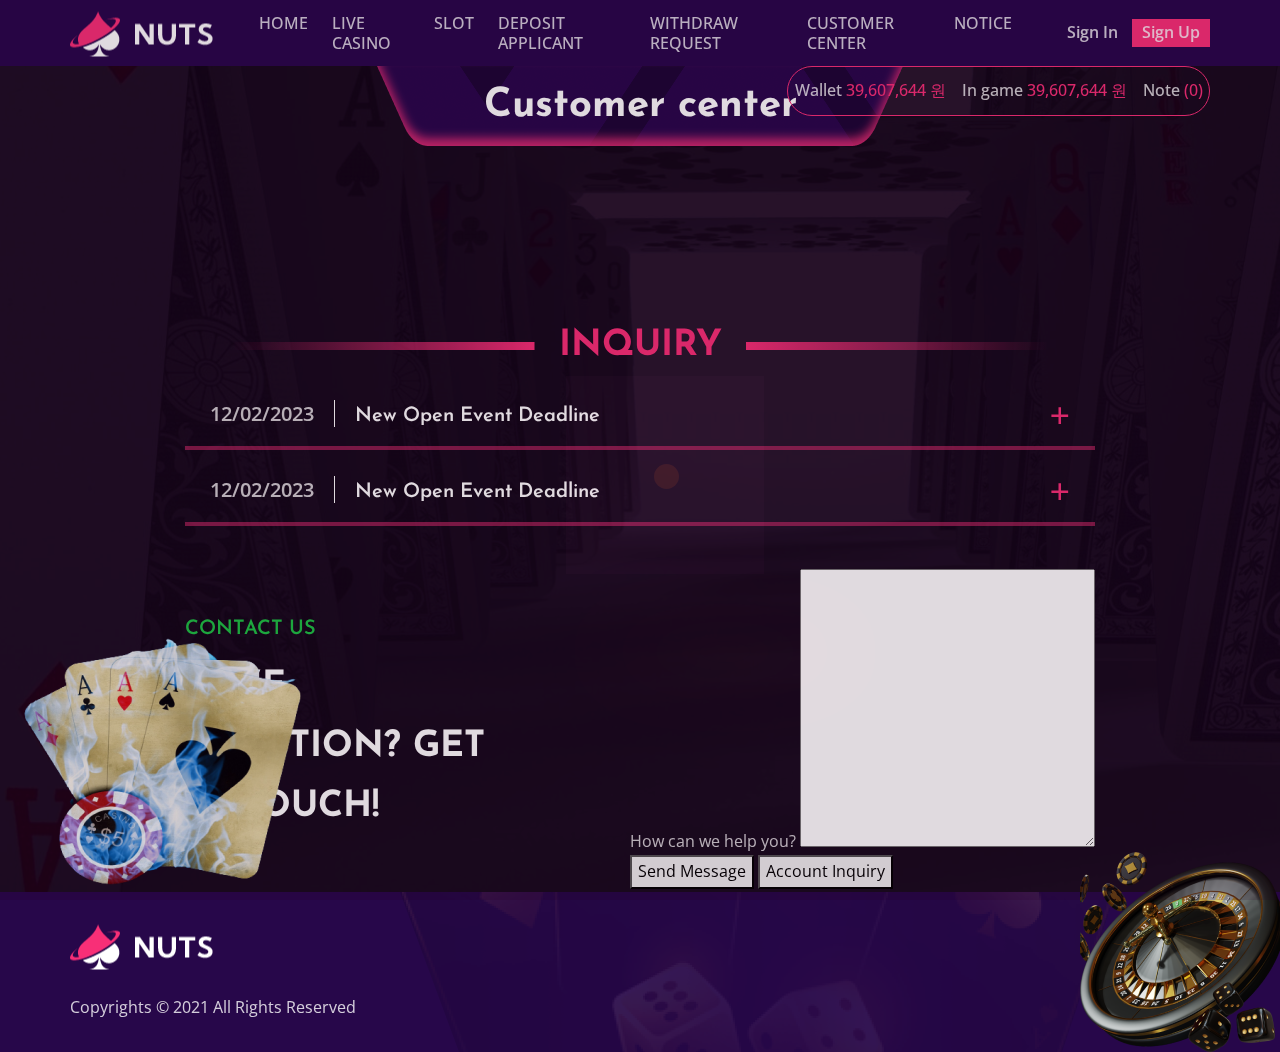
==== commit f3beb64b: "add page customer center" ====
--- a/new-template -2/customer-center.html
+++ b/new-template -2/customer-center.html
@@ -333,44 +333,28 @@
     <div class="customer-center-page-wrapper" style="background: url('./assets/images/background_body.png');">
       <div class="header-main-wrapper sticky">
         <div class="header-main">
-          <div class="header-bottom-area align-items-center">
-            <div class="logo">
-              <a href="index.html"
-                ><img src="./assets/images/logo-2.png" alt="logo"
-              /></a>
-            </div>
-            <ul class="menu">
-              <li><a href="index.html">Home</a></li>
-              <li><a href="live-casino.html">LIVE CASINO</a></li>
-              <li><a href="slot.html">SLOT</a></li>
-              <li><a href="deposit.html">DEPOSIT APPLICANT</a></li>
-              <li><a href="withdraw.html">WITHDRAW REQUEST</a></li>
-              <li><a href="customer-center.html">CUSTOMER CENTER</a></li>
-              <li><a href="notice.html">NOTICE</a></li>
-
-              <button class="btn-close btn-close-white d-lg-none"></button>
-            </ul>
-            <div
-              class="header-trigger-wrapper d-flex d-lg-none align-items-center"
-            >
-              <div class="header-trigger me-4">
-                <span></span>
-              </div>
-              <!-- <a
-                href="sign-in.html"
-                class="cmn--btn active btn--md d-none d-sm-block"
-                >Sign In</a
-              > -->
-            </div>
-            <div class="header-btn-wrapper">
-              <a href="./sign-in.html">Sign In</a>
-              <a href="./sign-up.html" class="has-wrapper">Sign Up</a>
-            </div>
+          <div class="header-logo">
+            <a href="index.html"
+              ><img src="./assets/images/logo-2.png" alt="logo"
+            /></a>
+          </div>
+          <ul class="main-menu">
+            <li><a href="index.html">Home</a></li>
+            <li><a href="live-casino.html">LIVE CASINO</a></li>
+            <li><a href="slot.html">SLOT</a></li>
+            <li><a href="deposit.html">DEPOSIT APPLICANT</a></li>
+            <li><a href="withdraw.html">WITHDRAW REQUEST</a></li>
+            <li><a href="customer-center.html">CUSTOMER CENTER</a></li>
+            <li><a href="notice.html">NOTICE</a></li>
+          </ul>
+          <div class="header-btn-wrapper">
+            <a href="./sign-in.html">Sign In</a>
+            <a href="./sign-up.html" class="has-wrapper">Sign Up</a>
           </div>
         </div>
         <div class="page-title-wrapper">
           <div class="page-title">
-            <h1>Note</h1>
+            <h1>Customer center</h1>
           </div>
           <div class="wallet-header-container">
             <p>Wallet <span>39,607,644 원</span></p>
@@ -384,7 +368,7 @@
       <section class="faq-section-wrapper">
         <div class="faq-title">
           <span class="left-line"></span>
-          <h2>note for you</h2>
+          <h2>inquiry</h2>
           <span class="right-line"></span>
         </div>
         <div class="faq-content-wrapper">
@@ -423,6 +407,21 @@
       </section>
       <!-- Faq Section Ends Here -->
 
+      <section class="contact-section-wrapper">
+        <div class="title-wrapper">
+          <h4>CONTACT US</h4>
+          <h3>HAVE QUESTION? GET IN TOUCH!</h3>
+        </div>
+        <div class="inquiry-form">
+          <label for="consumer-inquiry">How can we help you?</label>
+          <textarea name="consumer-inquiry" id="consumer-inquiry" cols="30" rows="10"></textarea>
+          <div>
+            <button>Send Message</button>
+            <button>Account Inquiry</button>
+          </div>
+        </div>
+      </section>
+
       <!-- Footer Section Starts Here -->
       <footer class="footer-section-wrapper">
         <div class="logo">
--- a/new-template -2/assets/css/main.css
+++ b/new-template -2/assets/css/main.css
@@ -628,9 +628,9 @@
   height: 15px;
   width: 15px;
   cursor: pointer;
-  background: #fff;
   border-radius: 3px;
   display: inline-block;
+  background-color: transparent;
   position: relative;
 }
 .form--check input[type=checkbox]::after {
@@ -640,9 +640,9 @@
   font-family: "Font Awesome 5 Free";
   content: "\f00c";
   font-size: 10px;
-  color: #fff;
+  color: #f82f77;
   visibility: hidden;
-  background: #FFC827;
+  background-color: white;
   line-height: 1;
   border-radius: 3px;
   width: 15px;
@@ -1341,32 +1341,83 @@
   position: absolute;
   top: 0;
   width: 100%;
-  height: 66px;
   z-index: 11;
   transition: all ease 0.3s;
-  border-bottom: 1px solid transparent;
-  background: #27074A;
 }
 .header-main-wrapper.sticky {
   position: fixed;
   top: 0;
-  border-bottom: 1px solid rgba(255, 200, 39, 0.1);
 }
 .header-main-wrapper .header-main {
   display: flex;
-  justify-content: space-evenly;
   align-items: center;
-}
-
-.header-btn-wrapper {
-  padding: 10px 0;
-}
-.header-btn-wrapper a {
+  background: #27074A;
+  height: 66px;
+  padding: 0 70px;
+}
+.header-main-wrapper .header-main .header-logo {
+  height: 45px;
+}
+.header-main-wrapper .header-main ul.main-menu {
+  flex: 1 0;
+  display: flex;
+  text-transform: uppercase;
+  padding: 0 45.5px;
+  -moz-column-gap: 24px;
+       column-gap: 24px;
+  font-size: 16px;
+  font-weight: 500;
+  line-height: 20px;
+}
+.header-main-wrapper .header-main .header-btn-wrapper a {
   padding: 0 10px;
   font-weight: 600;
 }
-.header-btn-wrapper .has-wrapper {
+.header-main-wrapper .header-main .header-btn-wrapper .has-wrapper {
   background: #F82F77;
+}
+.header-main-wrapper .page-title-wrapper {
+  height: 80px;
+  width: 100%;
+  padding: 0 70px;
+  position: relative;
+  display: flex;
+  justify-content: center;
+  align-items: center;
+}
+.header-main-wrapper .page-title-wrapper .page-title {
+  width: 526px;
+  height: 100%;
+  display: flex;
+  justify-content: center;
+  align-items: center;
+  background: url("./../images/inner-banner/titleBanner.png");
+}
+.header-main-wrapper .page-title-wrapper .page-title h1 {
+  font-size: 40px;
+  font-weight: 700;
+  line-height: 48px;
+}
+.header-main-wrapper .page-title-wrapper .wallet-header-container {
+  position: absolute;
+  display: flex;
+  top: 0;
+  right: 70px;
+  height: 50px;
+  width: 423px;
+  border: 1px solid #F82F77;
+  border-radius: 999px;
+  display: flex;
+  justify-content: center;
+  align-items: center;
+  -moz-column-gap: 16px;
+       column-gap: 16px;
+  font-size: 16px;
+  font-weight: 500;
+  line-height: 16px;
+}
+.header-main-wrapper .page-title-wrapper .wallet-header-container span {
+  color: #F82F77;
 }
 
 .banner-section {
@@ -1920,7 +1971,7 @@
   height: 100%;
   left: 0;
   top: 0;
-  background: #2e0327;
+  background: #27074a;
   opacity: 0.9;
 }
 .footer-section .container {
@@ -1950,6 +2001,35 @@
   margin-top: 20px;
   border-top: 1px solid rgba(255, 200, 39, 0.1);
   position: relative;
+}
+
+.footer-section-wrapper {
+  width: 100%;
+  background: url("./../images/footer/new_bg_footer.png");
+  height: 160px;
+  position: relative;
+  display: flex;
+  flex-direction: column;
+  row-gap: 24px;
+  align-items: start;
+  justify-content: center;
+  padding: 0 70px;
+}
+.footer-section-wrapper p {
+  font-size: 16px;
+  font-weight: 400;
+  line-height: 27px;
+}
+.footer-section-wrapper .left-side-image {
+  position: absolute;
+  bottom: 100%;
+  left: 0;
+  z-index: 1;
+}
+.footer-section-wrapper .right-side-image {
+  position: absolute;
+  bottom: 0;
+  right: 0;
 }
 
 .pagination {
@@ -3681,6 +3761,93 @@
   }
 }
 /* game details css end */
+.faq-section-wrapper {
+  max-width: 1150px;
+  margin: 0 auto;
+  padding: 40px 120px;
+}
+.faq-section-wrapper .faq-title {
+  text-transform: uppercase;
+  display: flex;
+  justify-content: center;
+  align-items: center;
+  -moz-column-gap: 24px;
+       column-gap: 24px;
+  padding: 0 47px;
+  margin-bottom: 16px;
+}
+.faq-section-wrapper .faq-title span.left-line {
+  flex: 1 0;
+  height: 8px;
+  background: linear-gradient(90deg, #F82F77 0%, rgba(248, 47, 119, 0) 100%);
+  transform: rotate(180deg);
+}
+.faq-section-wrapper .faq-title span.right-line {
+  flex: 1 0;
+  height: 8px;
+  background: linear-gradient(90deg, #F82F77 0%, rgba(248, 47, 119, 0) 100%);
+}
+.faq-section-wrapper .faq-title h2 {
+  font-size: 36px;
+  font-weight: 700;
+  line-height: 44px;
+  color: #F82F77;
+  margin-top: 0;
+}
+.faq-section-wrapper .faq-content-wrapper .faq-item {
+  height: auto;
+  padding: 16px 25px 16px 25px;
+  border-bottom: 4px solid rgba(248, 47, 119, 0.5019607843);
+}
+.faq-section-wrapper .faq-content-wrapper .faq-item:not(:last-child) {
+  margin-bottom: 10px;
+}
+.faq-section-wrapper .faq-content-wrapper .faq-item.open .faq-item__title::before {
+  content: "\f068";
+  color: #FFFFFF;
+}
+.faq-section-wrapper .faq-content-wrapper .faq-item__title {
+  cursor: pointer;
+  position: relative;
+  display: flex;
+  align-items: baseline;
+}
+.faq-section-wrapper .faq-content-wrapper .faq-item__title span {
+  font-size: 20px;
+  font-weight: 600;
+  line-height: 27px;
+  padding-right: 20px;
+  border-right: 1px solid #FFFFFF;
+}
+.faq-section-wrapper .faq-content-wrapper .faq-item__title h5 {
+  padding-left: 20px;
+  font-size: 20px;
+  font-weight: 600;
+  line-height: 27px;
+  max-width: 272px;
+  white-space: nowrap;
+  text-overflow: ellipsis;
+  overflow: hidden;
+}
+.faq-section-wrapper .faq-content-wrapper .faq-item__title::before {
+  position: absolute;
+  font-weight: 900;
+  font-size: 16px;
+  font-family: "Line Awesome Free";
+  content: "+";
+  font-size: 36px;
+  right: 0;
+  bottom: -15px;
+  transition: all ease 0.3s;
+  color: #F82F77;
+}
+.faq-section-wrapper .faq-content-wrapper .faq-item__content {
+  display: none;
+}
+.faq-section-wrapper .faq-content-wrapper .faq-item__content p {
+  max-width: 760px;
+}
+
 .rating, .social-links, .header-bottom-area, .menu, .pagination, .dashboard__card, .deposit-group, .testimonial-item .thumb-wrapper, .blog-details-wrapper .details-content .meta-post, .recent-post-item {
   display: flex;
   flex-wrap: wrap;
--- a/new-template -2/assets/css/style.css
+++ b/new-template -2/assets/css/style.css
@@ -51,22 +51,6 @@
   margin-left: 5px;
 }
 
-/* COMPANY SECTION PAGE LIVE CASINO */
-.company-section {
-  padding-top: 80px;
-  padding-bottom: 80px;
-}
-
-.company-section .frame-logo-company > a {
-  background-color: #e0d9df;
-  padding: 0 !important;
-  width: 100%;
-}
-.company-section .frame-logo-company > a > img {
-  width: 100%;
-  object-fit: contain;
-}
-
 /* HEADER */
 .banner-content__title-2 {
   font-family: "Inter", sans-serif;
@@ -117,6 +101,7 @@
   letter-spacing: 0em;
   text-align: center;
   color: #ffffff;
+  border: none !important;
 }
 
 .btn-pink:hover {
--- a/new-template -2/assets/css/customer_center.css
+++ b/new-template -2/assets/css/customer_center.css
@@ -1,3 +1,26 @@
 .customer-center-page-wrapper {
   padding-top: 284px;
+}
+.customer-center-page-wrapper .contact-section-wrapper {
+  max-width: 1150px;
+  margin: 0 auto;
+  padding: 0 120px;
+  display: flex;
+  height: 326px;
+  justify-content: space-between;
+  align-items: center;
+}
+.customer-center-page-wrapper .contact-section-wrapper .title-wrapper h4 {
+  font-size: 20px;
+  font-weight: 600;
+  line-height: 24px;
+  color: #1CC343;
+}
+.customer-center-page-wrapper .contact-section-wrapper .title-wrapper h3 {
+  max-width: 318px;
+  font-size: 36px;
+  font-weight: 900;
+  line-height: 60px;
+  letter-spacing: 2%;
+  margin-top: 16px;
 }/*# sourceMappingURL=customer_center.css.map */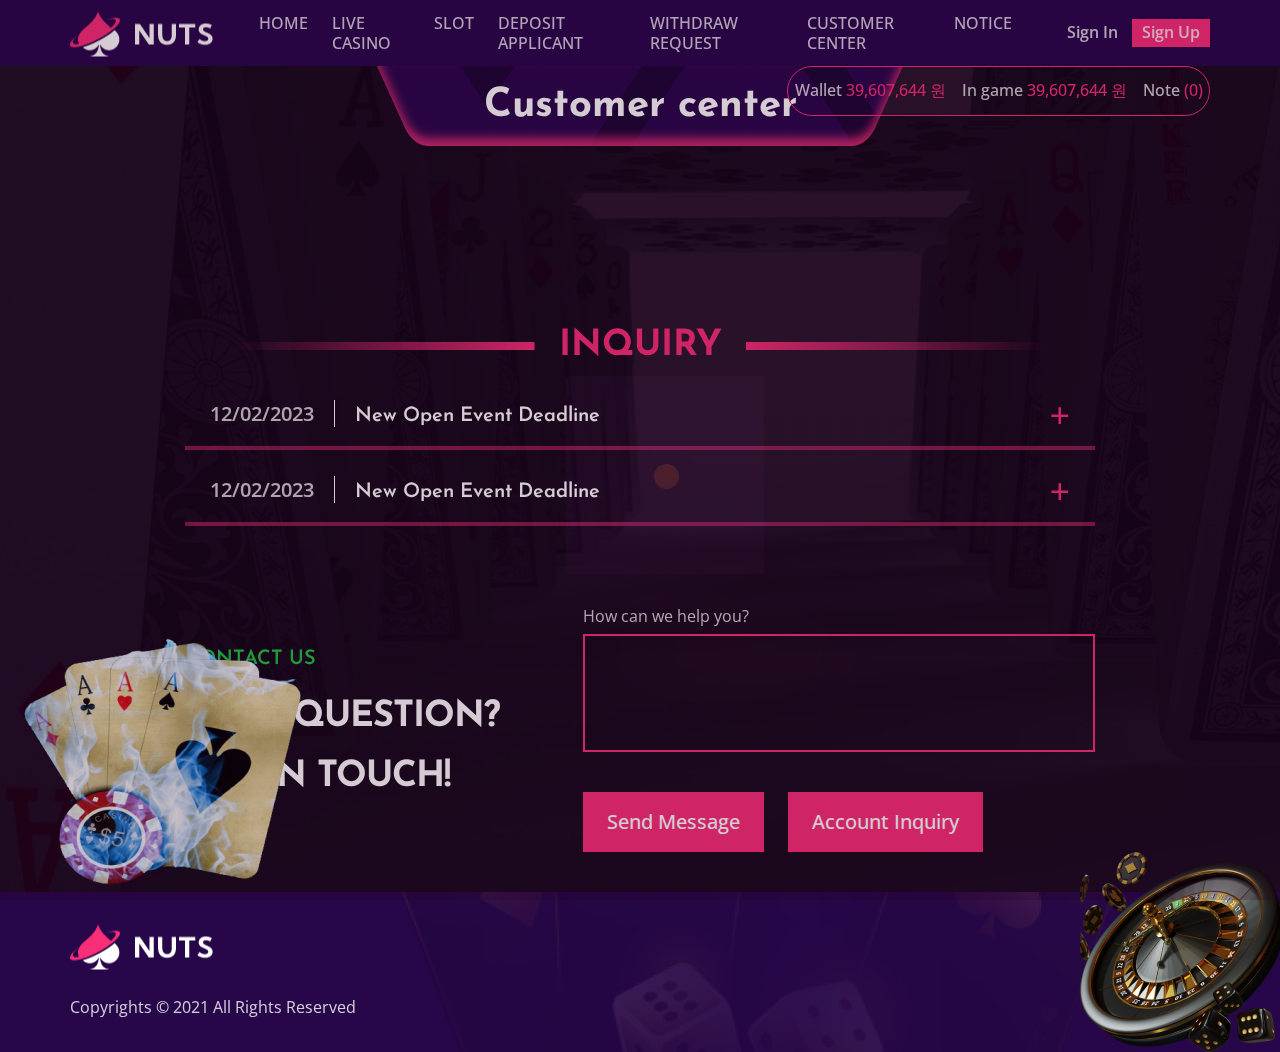
==== commit 753b2474: "fix new layout notion" ====
--- a/new-template -2/customer-center.html
+++ b/new-template -2/customer-center.html
@@ -412,10 +412,12 @@
           <h4>CONTACT US</h4>
           <h3>HAVE QUESTION? GET IN TOUCH!</h3>
         </div>
-        <div class="inquiry-form">
-          <label for="consumer-inquiry">How can we help you?</label>
-          <textarea name="consumer-inquiry" id="consumer-inquiry" cols="30" rows="10"></textarea>
-          <div>
+        <div class="inquiry-form-wrapper">
+          <div class="inquiry-form">
+            <label for="consumer-inquiry">How can we help you?</label>
+            <textarea name="consumer-inquiry" id="consumer-inquiry" cols="30" rows="10"></textarea>
+          </div>
+          <div class="inquiry-btn-wrapper">
             <button>Send Message</button>
             <button>Account Inquiry</button>
           </div>
--- a/new-template -2/assets/css/customer_center.css
+++ b/new-template -2/assets/css/customer_center.css
@@ -9,6 +9,8 @@
   height: 326px;
   justify-content: space-between;
   align-items: center;
+  -moz-column-gap: 80px;
+       column-gap: 80px;
 }
 .customer-center-page-wrapper .contact-section-wrapper .title-wrapper h4 {
   font-size: 20px;
@@ -21,6 +23,54 @@
   font-size: 36px;
   font-weight: 900;
   line-height: 60px;
-  letter-spacing: 2%;
+  letter-spacing: -1px;
   margin-top: 16px;
+}
+.customer-center-page-wrapper .contact-section-wrapper .inquiry-form-wrapper {
+  flex: 1 0;
+}
+.customer-center-page-wrapper .contact-section-wrapper .inquiry-form-wrapper .inquiry-form {
+  display: flex;
+  flex-direction: column;
+  row-gap: 8px;
+}
+.customer-center-page-wrapper .contact-section-wrapper .inquiry-form-wrapper .inquiry-form label {
+  font-size: 16px;
+  font-weight: 400;
+  line-height: 20px;
+}
+.customer-center-page-wrapper .contact-section-wrapper .inquiry-form-wrapper .inquiry-form textarea {
+  resize: none;
+  height: 118px;
+  background: transparent;
+  border: 2px solid #F82F77;
+  outline: none;
+}
+.customer-center-page-wrapper .contact-section-wrapper .inquiry-form-wrapper .inquiry-form textarea:focus {
+  outline: none;
+  border: 2px solid #F82F77;
+}
+.customer-center-page-wrapper .contact-section-wrapper .inquiry-form-wrapper .inquiry-btn-wrapper {
+  margin-top: 40px;
+  display: flex;
+  -moz-column-gap: 24px;
+       column-gap: 24px;
+}
+.customer-center-page-wrapper .contact-section-wrapper .inquiry-form-wrapper .inquiry-btn-wrapper button {
+  border: none;
+  outline: none;
+  padding: 10px 24px;
+  background: #F82F77;
+  font-size: 20px;
+  font-weight: 500;
+  line-height: 40px;
+  color: #FFFFFF;
+}
+.customer-center-page-wrapper .contact-section-wrapper .inquiry-form-wrapper .inquiry-btn-wrapper button:focus {
+  border: none;
+  outline: none;
+}
+.customer-center-page-wrapper .contact-section-wrapper .inquiry-form-wrapper .inquiry-btn-wrapper button:active {
+  border: none;
+  outline: none;
 }/*# sourceMappingURL=customer_center.css.map */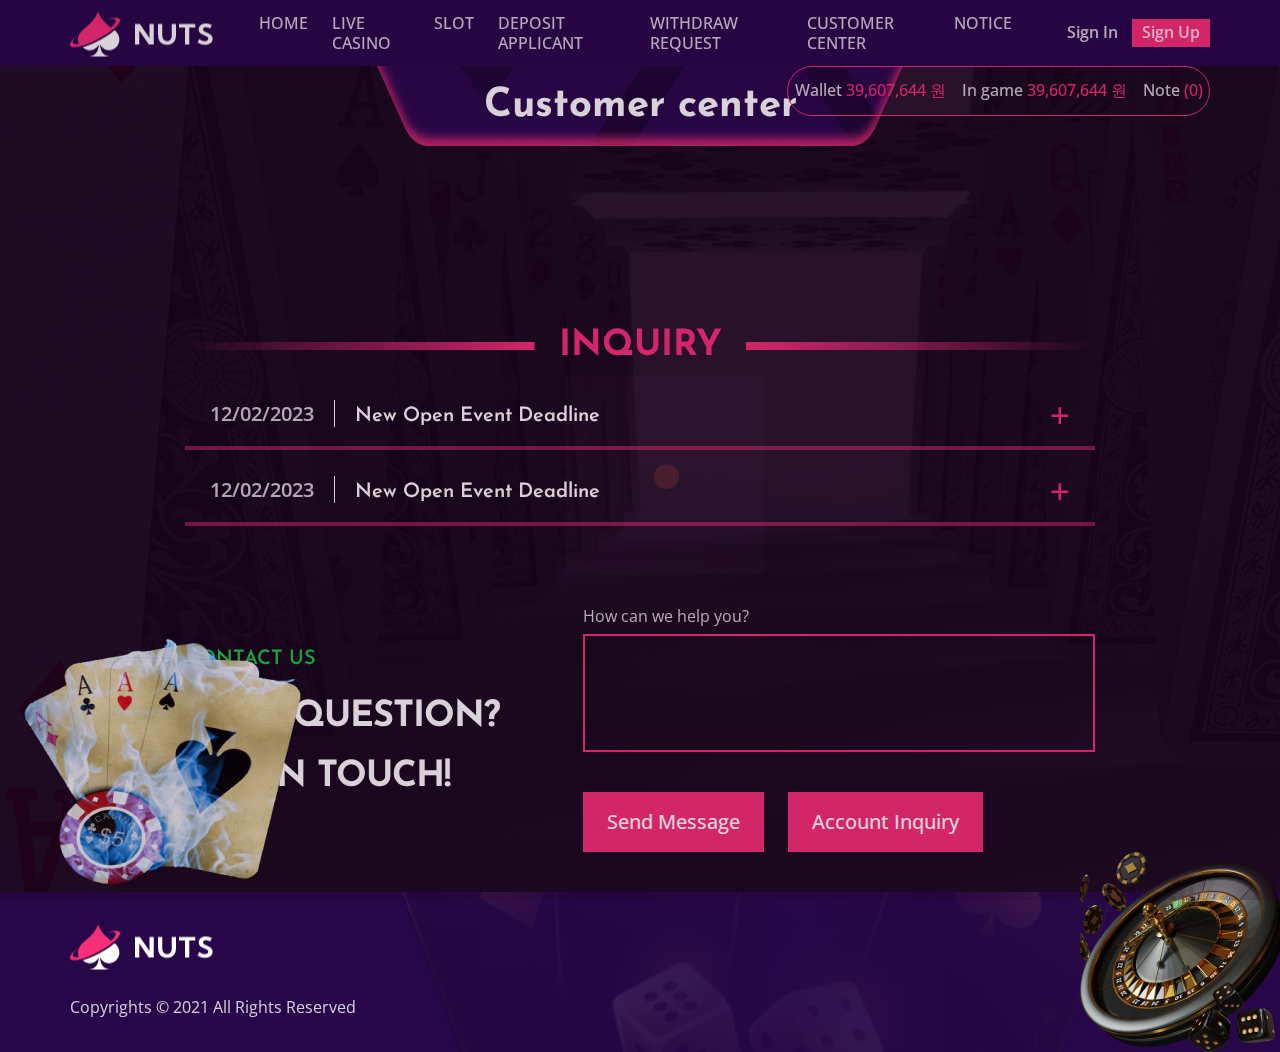
==== commit c8534319: "add new layout wallet" ====
--- a/new-template -2/customer-center.html
+++ b/new-template -2/customer-center.html
@@ -55,282 +55,7 @@
       </div>
     </div>
 
-    <!-- <div class="header">
-      <div class="container">
-        <div class="container-has-login-header">
-          <a class="main-text" href="wallet.html"
-            >Wallet <span>9,999,999 won</span></a
-          >
-          <p>In games <span>88,888,888 won</span></p>
-          <a href="note.html">Note <span>(0)</span></a>
-        </div>
-        <div class="header-bottom">
-          <div class="header-bottom-area align-items-center">
-            <div class="logo">
-              <a href="index.html"
-                ><img src="./assets/images/logo.png" alt="logo"
-              /></a>
-            </div>
-            <ul class="menu">
-              <li><a href="index.html">Home</a></li>
-              <li><a href="live-casino.html">LIVE CASINO</a></li>
-              <li><a href="slot.html">SLOT</a></li>
-              <li><a href="deposit.html">DEPOSIT APPLICANT</a></li>
-              <li><a href="withdraw.html">WITHDRAW REQUEST</a></li>
-              <li><a href="customer-center.html">CUSTOMER CENTER</a></li>
-              <li><a href="notice.html">NOTICE</a></li>
-              <li><a href="sign-in.html">SIGN IN</a></li>
-              <li><a href="sign-up.html">SIGN UP</a></li>
-
-              <button class="btn-close btn-close-white d-lg-none"></button>
-            </ul>
-            <div
-              class="header-trigger-wrapper d-flex d-lg-none align-items-center"
-            >
-              <div class="header-trigger me-4">
-                <span></span>
-              </div>
-              <a
-                href="sign-in.html"
-                class="cmn--btn active btn--md d-none d-sm-block"
-                >Sign In</a
-              >
-            </div>
-          </div>
-        </div>
-      </div>
-    </div> -->
-    <!-- inner hero section start -->
-    <!-- <section
-      class="inner-banner bg_img"
-      style="background: url('assets/images/inner-banner/bg2.jpg') top"
-    >
-      <div class="container">
-        <div class="row justify-content-center">
-          <div class="col-lg-7 col-xl-6 text-center">
-            <h2 class="title text-white">Customer Center</h2>
-          </div>
-        </div>
-      </div>
-    </section> -->
-    <!-- inner hero section end -->
-
-    <!-- Contact Section Starts Here -->
-    <!-- <div class="contact-section padding-top padding-bottom">
-      <div class="container">
-        <div class="contact-wrapper">
-          <div class="row g-5 align-items-center">
-            <div class="col-lg-5">
-              <div class="contact-info-wrapper">
-                <div class="title mb-3 mb-lg-4">
-                  <div class="faq-item">
-                    <div class="faq-item__title">
-                      <h5 class="title" id="title-faq-customer-truncate">
-                        Deposit account inquiry
-                      </h5>
-                    </div>
-                    <div class="faq-item__content">
-                      <p>
-                        This is a detail notice of your Deposit account inquiry.
-                        Information on completion of emergency maintenance. This
-                        is a detail notice of your Deposit account inquiry.
-                        Information on completion of emergency maintenance
-                      </p>
-                      <p style="color: #ffc827; text-align: right">
-                        <span style="margin-left: 50px">Complete</span>
-                        2022-07-05
-                        <span style="margin-left: 20px">17:28</span>
-                      </p>
-                    </div>
-                  </div>
-                  <div class="faq-item">
-                    <div class="faq-item__title">
-                      <h5 class="title">New Open Event Deadline</h5>
-                    </div>
-                    <div class="faq-item__content">
-                      <p>
-                        This is a detail notice of your Deposit account inquiry.
-                        Information on completion of emergency maintenance. This
-                        is a detail notice of your Deposit account inquiry.
-                        Information on completion of emergency maintenance
-                      </p>
-                      <p style="color: #ffc827; text-align: right">
-                        <span style="margin-left: 50px">Complete</span>
-                        2022-07-05
-                        <span style="margin-left: 20px">17:28</span>
-                      </p>
-                    </div>
-                  </div>
-                  <div class="faq-item">
-                    <div class="faq-item__title">
-                      <h5 class="title">
-                        Information on completion of emergency maintenance
-                      </h5>
-                    </div>
-                    <div class="faq-item__content">
-                      <p>
-                        This is a detail notice of your Deposit account inquiry.
-                        Information on completion of emergency maintenance. This
-                        is a detail notice of your Deposit account inquiry.
-                        Information on completion of emergency maintenance
-                      </p>
-                      <p style="color: #ffc827; text-align: right">
-                        <span style="margin-left: 50px">Complete</span>
-                        2022-07-05
-                        <span style="margin-left: 20px">17:28</span>
-                      </p>
-                    </div>
-                  </div>
-                  <div class="faq-item">
-                    <div class="faq-item__title">
-                      <h5 class="title">
-                        Information on completion of emergency maintenance
-                      </h5>
-                    </div>
-                    <div class="faq-item__content">
-                      <p>
-                        This is a detail notice of your Deposit account inquiry.
-                        Information on completion of emergency maintenance. This
-                        is a detail notice of your Deposit account inquiry.
-                        Information on completion of emergency maintenance
-                      </p>
-                      <p style="color: #ffc827; text-align: right">
-                        <span style="margin-left: 50px">Complete</span>
-                        2022-07-05
-                        <span style="margin-left: 20px">17:28</span>
-                      </p>
-                    </div>
-                  </div>
-                  <div class="faq-item">
-                    <div class="faq-item__title">
-                      <h5 class="title">
-                        Information on completion of emergency maintenance
-                      </h5>
-                    </div>
-                    <div class="faq-item__content">
-                      <p>
-                        This is a detail notice of your Deposit account inquiry.
-                        Information on completion of emergency maintenance. This
-                        is a detail notice of your Deposit account inquiry.
-                        Information on completion of emergency maintenance
-                      </p>
-                      <p style="color: #ffc827; text-align: right">
-                        <span style="margin-left: 50px">Complete</span>
-                        2022-07-05
-                        <span style="margin-left: 20px">17:28</span>
-                      </p>
-                    </div>
-                  </div>
-                  <div class="faq-item">
-                    <div class="faq-item__title">
-                      <h5 class="title">Deposit account inquiry</h5>
-                    </div>
-                    <div class="faq-item__content">
-                      <p>
-                        This is a detail notice of your Deposit account inquiry.
-                        Information on completion of emergency maintenance. This
-                        is a detail notice of your Deposit account inquiry.
-                        Information on completion of emergency maintenance
-                      </p>
-                      <p style="color: #ffc827; text-align: right">
-                        <span style="margin-left: 50px">Complete</span>
-                        2022-07-05
-                        <span style="margin-left: 20px">17:28</span>
-                      </p>
-                    </div>
-                  </div>
-                  <div class="faq-item mb-2 mb-lg-0">
-                    <div class="faq-item__title">
-                      <h5 class="title">
-                        Information on completion of emergency maintenance
-                      </h5>
-                    </div>
-                    <div class="faq-item__content">
-                      <p>
-                        This is a detail notice of your Deposit account inquiry.
-                        Information on completion of emergency maintenance. This
-                        is a detail notice of your Deposit account inquiry.
-                        Information on completion of emergency maintenance
-                      </p>
-                      <p style="color: #ffc827; text-align: right">
-                        <span style="margin-left: 50px">Complete</span>
-                        2022-07-05
-                        <span style="margin-left: 20px">17:28</span>
-                      </p>
-                    </div>
-                  </div>
-                </div>
-              </div>
-            </div>
-            <div class="col-lg-7">
-              <form class="contact-form">
-                <h3 class="title mb-3">Get In Touch</h3>
-                <div class="row gy-3">
-                  <div class="col-md-12">
-                    <div class="col-md-12">
-                      <div class="form-group">
-                        <label for="msg" class="form-label"
-                          >Your Message
-                          <span class="text--danger">*</span></label
-                        >
-                        <textarea
-                          id="msg"
-                          class="form-control form--control"
-                        ></textarea>
-                      </div>
-                    </div>
-                    <div class="col mt-5">
-                      <button class="cmn--btn active">Send Message</button>
-                      <button class="cmn--btn active" style="margin-left: 15px">
-                        Account Inquiry
-                      </button>
-                    </div>
-                  </div>
-                </div>
-              </form>
-            </div>
-          </div>
-        </div>
-      </div>
-    </div> -->
-    <!-- Contact Section Ends Here -->
-
-    <!-- Footer Section Starts Here -->
-    <!-- <footer
-      class="footer-section bg_img"
-      style="background: url(assets/images/footer/bg.jpg) center"
-    >
-      <div class="footer-top">
-        <div class="container">
-          <div
-            class="footer-wrapper d-flex flex-wrap align-items-center justify-content-md-between justify-content-center"
-          >
-            <div class="logo mb-3 mb-md-0">
-              <a href="index.html"
-                ><img src="assets/images/logo.png" alt="logo"
-              /></a>
-            </div>
-          </div>
-        </div>
-      </div>
-      <div class="footer-bottom">
-        <div class="container">
-          <div
-            class="footer-wrapper d-flex flex-wrap justify-content-start align-items-center"
-          >
-            <p class="copyright text-white">
-              Copyrights &copy; 2023 All Rights Reserved by Casinous
-            </p>
-          </div>
-        </div>
-      </div>
-      <div class="shapes">
-        <img src="assets/images/footer/shape.png" alt="footer" class="shape1" />
-      </div>
-    </footer> -->
-    <!-- Footer Section Ends Here -->
-
-    <div class="customer-center-page-wrapper" style="background: url('./assets/images/background_body.png');">
+    <div class="customer-center-page-wrapper" style="background: url('./assets/images/background_body.png'); position: relative;">
       <div class="header-main-wrapper sticky">
         <div class="header-main">
           <div class="header-logo">
@@ -424,6 +149,10 @@
         </div>
       </section>
 
+      <div style="position: absolute; left: 0; bottom: 160px;">
+        <img src="./assets/images/footer/footer_image_left_side.png" alt="footer left side image" />
+      </div>
+
       <!-- Footer Section Starts Here -->
       <footer class="footer-section-wrapper">
         <div class="logo">
@@ -432,9 +161,6 @@
           /></a>
         </div>
         <p>Copyrights © 2021 All Rights Reserved</p>
-        <div class="left-side-image">
-          <img src="./assets/images/footer/footer_image_left_side.png" alt="footer left side image" />
-        </div>
         <div class="right-side-image">
           <img src="./assets/images/footer/footer_image_right_side.png" alt="footer right side image" />
         </div>
--- a/new-template -2/assets/css/main.css
+++ b/new-template -2/assets/css/main.css
@@ -628,9 +628,9 @@
   height: 15px;
   width: 15px;
   cursor: pointer;
+  background: #fff;
   border-radius: 3px;
   display: inline-block;
-  background-color: transparent;
   position: relative;
 }
 .form--check input[type=checkbox]::after {
@@ -640,9 +640,9 @@
   font-family: "Font Awesome 5 Free";
   content: "\f00c";
   font-size: 10px;
-  color: #f82f77;
+  color: #fff;
   visibility: hidden;
-  background-color: white;
+  background: #FFC827;
   line-height: 1;
   border-radius: 3px;
   width: 15px;
@@ -1971,7 +1971,7 @@
   height: 100%;
   left: 0;
   top: 0;
-  background: #27074a;
+  background: #2e0327;
   opacity: 0.9;
 }
 .footer-section .container {
@@ -3773,7 +3773,6 @@
   align-items: center;
   -moz-column-gap: 24px;
        column-gap: 24px;
-  padding: 0 47px;
   margin-bottom: 16px;
 }
 .faq-section-wrapper .faq-title span.left-line {
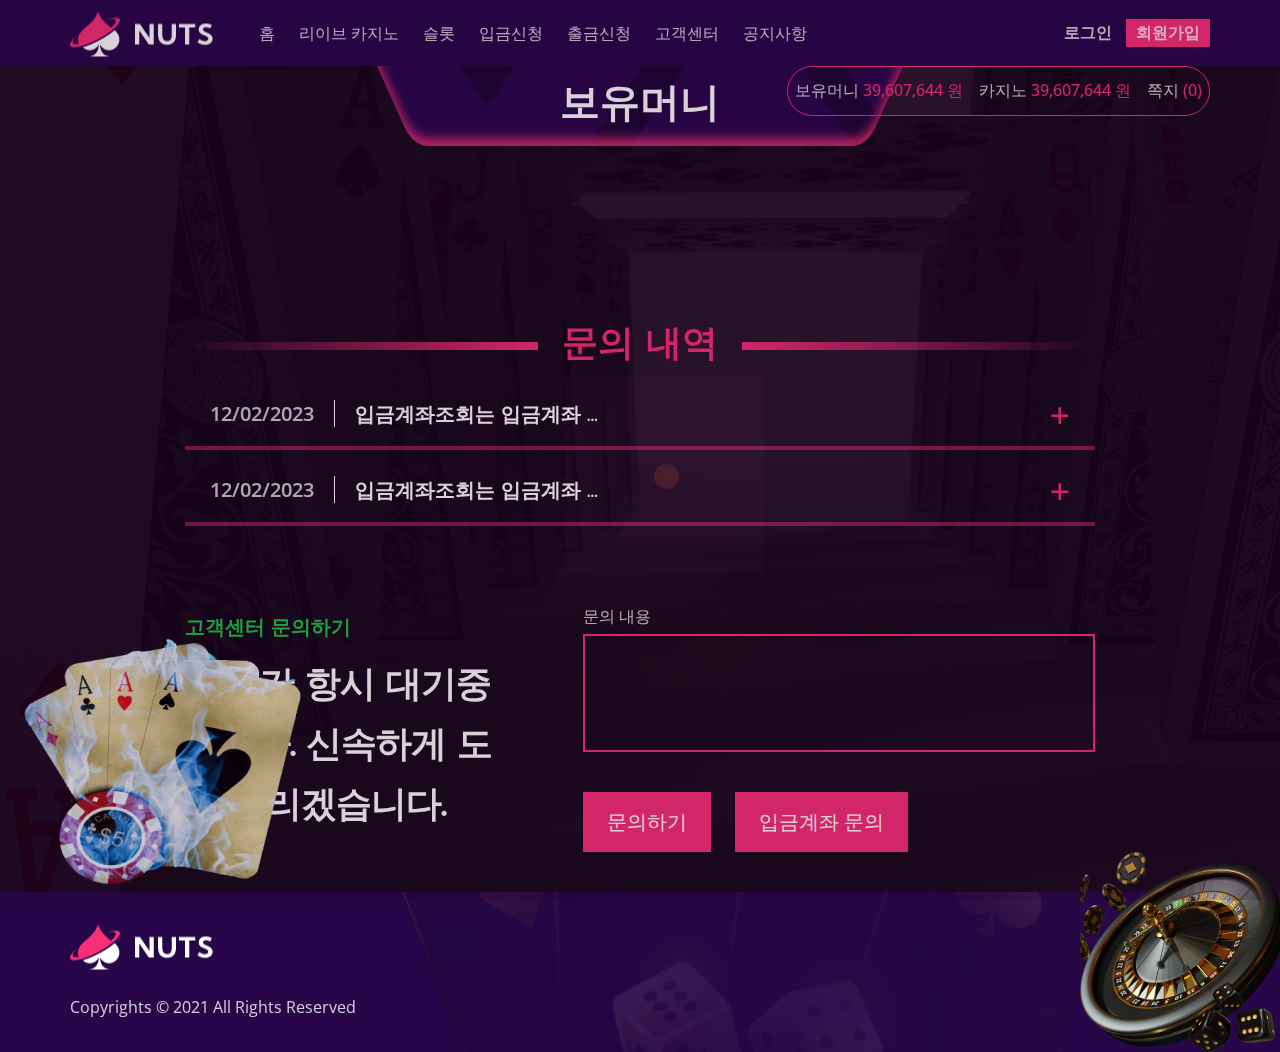
==== commit 363f465e: "fix conflict code" ====
--- a/new-template -2/customer-center.html
+++ b/new-template -2/customer-center.html
@@ -64,27 +64,27 @@
             /></a>
           </div>
           <ul class="main-menu">
-            <li><a href="index.html">Home</a></li>
-            <li><a href="live-casino.html">LIVE CASINO</a></li>
-            <li><a href="slot.html">SLOT</a></li>
-            <li><a href="deposit.html">DEPOSIT APPLICANT</a></li>
-            <li><a href="withdraw.html">WITHDRAW REQUEST</a></li>
-            <li><a href="customer-center.html">CUSTOMER CENTER</a></li>
-            <li><a href="notice.html">NOTICE</a></li>
+            <li><a href="index.html">홈</a></li>
+            <li><a href="live-casino.html">리이브 카지노</a></li>
+            <li><a href="slot.html">슬롯</a></li>
+            <li><a href="deposit.html">입금신청</a></li>
+            <li><a href="withdraw.html">출금신청</a></li>
+            <li><a href="customer-center.html">고객센터</a></li>
+            <li><a href="notice.html">공지사항</a></li>
           </ul>
           <div class="header-btn-wrapper">
-            <a href="./sign-in.html">Sign In</a>
-            <a href="./sign-up.html" class="has-wrapper">Sign Up</a>
+            <a href="./sign-in.html">로그인</a>
+            <a href="./sign-up.html" class="has-wrapper">회원가입</a>
           </div>
         </div>
         <div class="page-title-wrapper">
           <div class="page-title">
-            <h1>Customer center</h1>
+            <h1>보유머니</h1>
           </div>
           <div class="wallet-header-container">
-            <p>Wallet <span>39,607,644 원</span></p>
-            <p>In game <span>39,607,644 원</span></p>
-            <p>Note <span>(0)</span></p>
+            <p>보유머니 <span>39,607,644 원</span></p>
+            <p>카지노 <span>39,607,644 원</span></p>
+            <p>쪽지 <span>(0)</span></p>
           </div>
         </div>
       </div>
@@ -93,37 +93,31 @@
       <section class="faq-section-wrapper">
         <div class="faq-title">
           <span class="left-line"></span>
-          <h2>inquiry</h2>
+          <h2>문의 내역</h2>
           <span class="right-line"></span>
         </div>
         <div class="faq-content-wrapper">
           <div class="col-lg-12">
-            <div class="faq-item">
-              <div class="faq-item__title">
+            <div class="faq-item-wrapper">
+              <div class="faq-item-wrapper__title">
                 <span>12/02/2023</span>
-                <h5 class="title">New Open Event Deadline</h5>
+                <h5 class="title">입금계좌조회는 입금계좌 조회에 대한 상세 안내입니다. 긴급 유지 보수 완료에 대한 정보입니다.</h5>
 
               </div>
-              <div class="faq-item__content">
+              <div class="faq-item-wrapper__content">
                 <p>
-                  This is a detail notice of your Deposit account inquiry.
-                  Information on completion of emergency maintenance. This is a
-                  detail notice of your Deposit account inquiry. Information on
-                  completion of emergency maintenance
+                  입금계좌조회는 입금계좌 조회에 대한 상세 안내입니다. 긴급 유지 보수 완료에 대한 정보입니다. 입금계좌조회는 입금계좌 조회에 대한 상세 안내입니다. 긴급 유지 보수 완료에 대한 정보입니다.
                 </p>
               </div>
             </div>
-            <div class="faq-item">
-              <div class="faq-item__title">
+            <div class="faq-item-wrapper">
+              <div class="faq-item-wrapper__title">
                 <span>12/02/2023</span>
-                <h5 class="title">New Open Event Deadline</h5>
+                <h5 class="title">입금계좌조회는 입금계좌 조회에 대한 상세 안내입니다. 긴급 유지 보수 완료에 대한 정보입니다.</h5>
               </div>
-              <div class="faq-item__content">
+              <div class="faq-item-wrapper__content">
                 <p>
-                  This is a detail notice of your Deposit account inquiry.
-                  Information on completion of emergency maintenance. This is a
-                  detail notice of your Deposit account inquiry. Information on
-                  completion of emergency maintenance
+                  입금계좌조회는 입금계좌 조회에 대한 상세 안내입니다. 긴급 유지 보수 완료에 대한 정보입니다. 입금계좌조회는 입금계좌 조회에 대한 상세 안내입니다. 긴급 유지 보수 완료에 대한 정보입니다.
                 </p>
               </div>
             </div>
@@ -134,17 +128,20 @@
 
       <section class="contact-section-wrapper">
         <div class="title-wrapper">
-          <h4>CONTACT US</h4>
-          <h3>HAVE QUESTION? GET IN TOUCH!</h3>
+          <h4>고객센터 문의하기</h4>
+          <h3>
+            24시간 항시 대기중입니다.
+            신속하게 도와 드리겠습니다.
+          </h3>
         </div>
         <div class="inquiry-form-wrapper">
           <div class="inquiry-form">
-            <label for="consumer-inquiry">How can we help you?</label>
+            <label for="consumer-inquiry">문의 내용</label>
             <textarea name="consumer-inquiry" id="consumer-inquiry" cols="30" rows="10"></textarea>
           </div>
           <div class="inquiry-btn-wrapper">
-            <button>Send Message</button>
-            <button>Account Inquiry</button>
+            <button>문의하기</button>
+            <button>입금계좌 문의</button>
           </div>
         </div>
       </section>
--- a/new-template -2/assets/css/main.css
+++ b/new-template -2/assets/css/main.css
@@ -3024,6 +3024,46 @@
   opacity: 0.15;
 }
 
+.faq-item {
+  height: auto;
+  padding: 10px 25px;
+  background: #2e0327;
+  border: 1px solid rgba(255, 200, 39, 0.15);
+}
+.faq-item:not(.faq-item:last-child) {
+  margin-bottom: 10px;
+}
+.faq-item.open .faq-item__title .title {
+  color: #FFC827;
+}
+.faq-item.open .faq-item__title::before {
+  transform: translateY(-50%) rotate(180deg);
+  color: #FFC827;
+}
+.faq-item__title {
+  padding: 10px 0;
+  cursor: pointer;
+  position: relative;
+}
+.faq-item__title::before {
+  position: absolute;
+  font-weight: 900;
+  font-size: 16px;
+  font-family: "Line Awesome Free";
+  content: "+";
+  right: 0px;
+  top: 50%;
+  transform: translateY(-50%);
+  transition: all ease 0.3s;
+}
+.faq-item__title .title {
+  font-weight: 400;
+}
+.faq-item__content {
+  display: none;
+  padding-bottom: 10px;
+}
+
 div[class*=col]:nth-child(even) > .faq-item {
   padding-left: 25px;
 }
@@ -3793,32 +3833,32 @@
   color: #F82F77;
   margin-top: 0;
 }
-.faq-section-wrapper .faq-content-wrapper .faq-item {
+.faq-section-wrapper .faq-content-wrapper .faq-item-wrapper {
   height: auto;
   padding: 16px 25px 16px 25px;
   border-bottom: 4px solid rgba(248, 47, 119, 0.5019607843);
 }
-.faq-section-wrapper .faq-content-wrapper .faq-item:not(:last-child) {
+.faq-section-wrapper .faq-content-wrapper .faq-item-wrapper:not(:last-child) {
   margin-bottom: 10px;
 }
-.faq-section-wrapper .faq-content-wrapper .faq-item.open .faq-item__title::before {
+.faq-section-wrapper .faq-content-wrapper .faq-item-wrapper.open .faq-item-wrapper__title::before {
   content: "\f068";
   color: #FFFFFF;
 }
-.faq-section-wrapper .faq-content-wrapper .faq-item__title {
+.faq-section-wrapper .faq-content-wrapper .faq-item-wrapper__title {
   cursor: pointer;
   position: relative;
   display: flex;
   align-items: baseline;
 }
-.faq-section-wrapper .faq-content-wrapper .faq-item__title span {
+.faq-section-wrapper .faq-content-wrapper .faq-item-wrapper__title span {
   font-size: 20px;
   font-weight: 600;
   line-height: 27px;
   padding-right: 20px;
   border-right: 1px solid #FFFFFF;
 }
-.faq-section-wrapper .faq-content-wrapper .faq-item__title h5 {
+.faq-section-wrapper .faq-content-wrapper .faq-item-wrapper__title h5 {
   padding-left: 20px;
   font-size: 20px;
   font-weight: 600;
@@ -3828,7 +3868,7 @@
   text-overflow: ellipsis;
   overflow: hidden;
 }
-.faq-section-wrapper .faq-content-wrapper .faq-item__title::before {
+.faq-section-wrapper .faq-content-wrapper .faq-item-wrapper__title::before {
   position: absolute;
   font-weight: 900;
   font-size: 16px;
@@ -3840,10 +3880,10 @@
   transition: all ease 0.3s;
   color: #F82F77;
 }
-.faq-section-wrapper .faq-content-wrapper .faq-item__content {
+.faq-section-wrapper .faq-content-wrapper .faq-item-wrapper__content {
   display: none;
 }
-.faq-section-wrapper .faq-content-wrapper .faq-item__content p {
+.faq-section-wrapper .faq-content-wrapper .faq-item-wrapper__content p {
   max-width: 760px;
 }
 
@@ -4289,4 +4329,4 @@
   83% {
     transform: rotateX(90deg);
   }
-}/*# sourceMappingURL=main.css.map */+}--- a/new-template -2/assets/css/customer_center.css
+++ b/new-template -2/assets/css/customer_center.css
@@ -73,4 +73,4 @@
 .customer-center-page-wrapper .contact-section-wrapper .inquiry-form-wrapper .inquiry-btn-wrapper button:active {
   border: none;
   outline: none;
-}/*# sourceMappingURL=customer_center.css.map */+}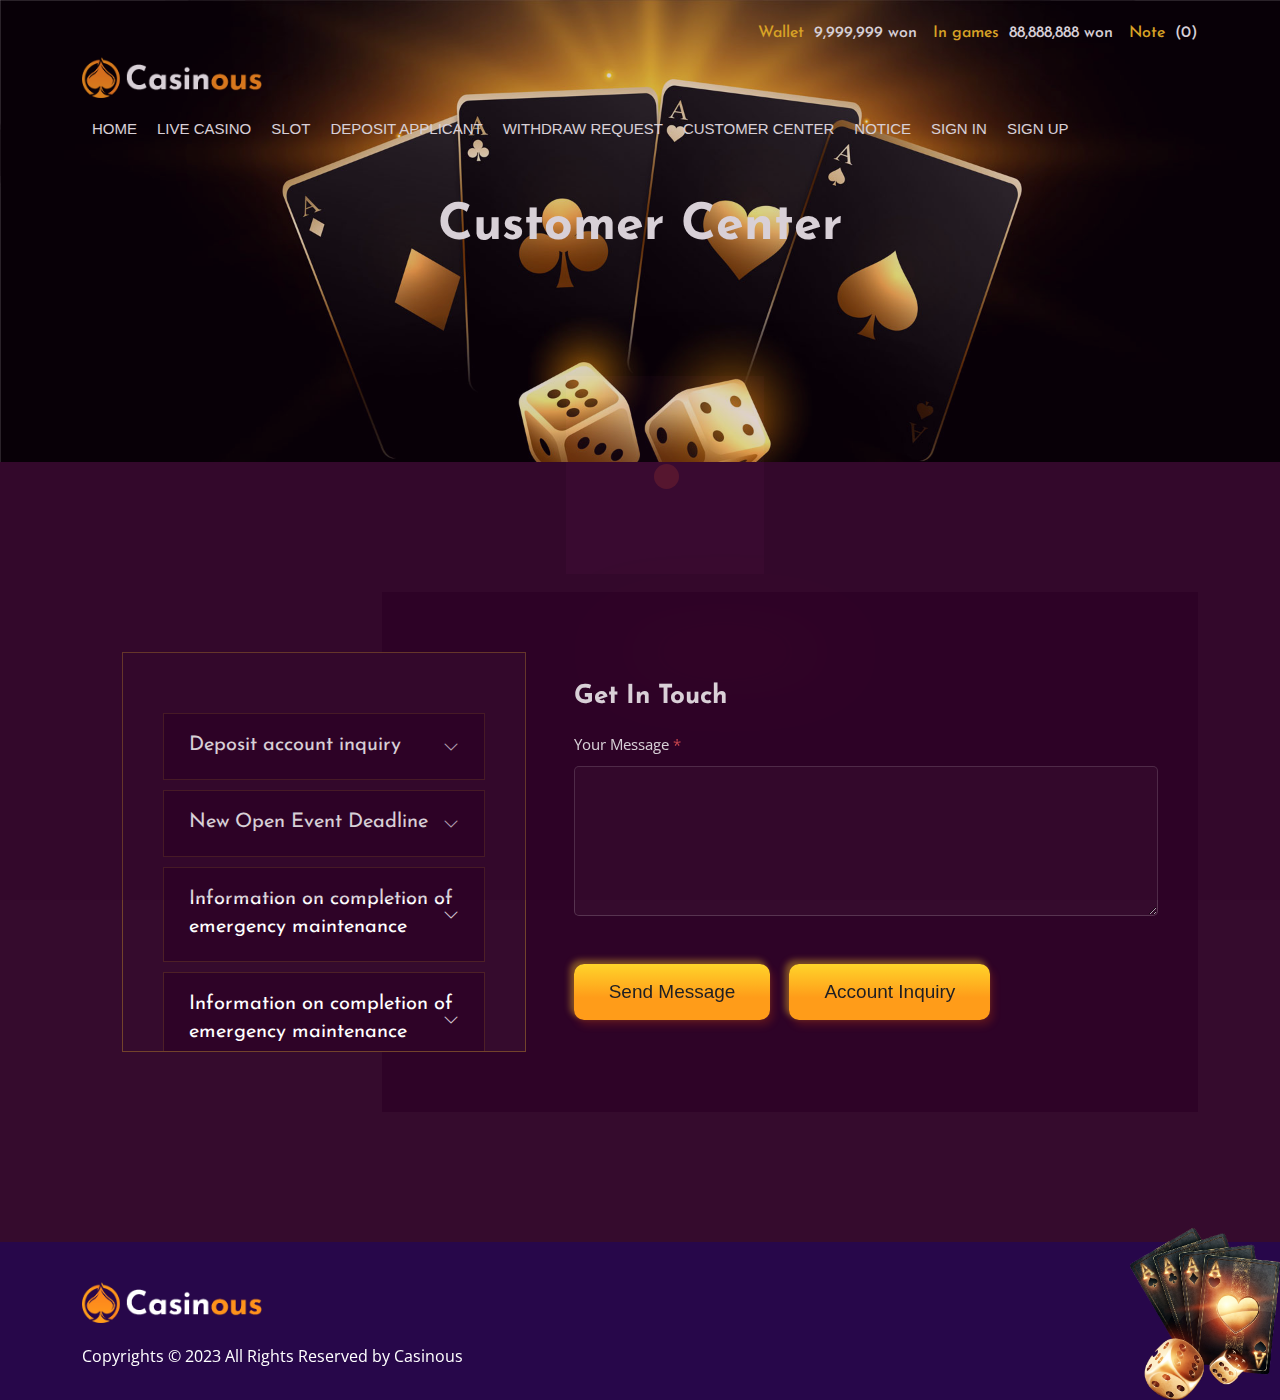
==== commit dff02cff: "new layout for pages" ====
--- a/new-template -2/customer-center.html
+++ b/new-template -2/customer-center.html
@@ -25,9 +25,6 @@
     <link rel="stylesheet" href="assets/css/main.css" />
     <!-- Secondary css -->
     <link rel="stylesheet" href="assets/css/style.css" />
-
-    <!-- page css -->
-    <link rel="stylesheet" href="assets/css/customer_center.css" />
   </head>
   <body
     data-bs-spy="scroll"
@@ -55,115 +52,280 @@
       </div>
     </div>
 
-    <div class="customer-center-page-wrapper" style="background: url('./assets/images/background_body.png'); position: relative;">
-      <div class="header-main-wrapper sticky">
-        <div class="header-main">
-          <div class="header-logo">
-            <a href="index.html"
-              ><img src="./assets/images/logo-2.png" alt="logo"
-            /></a>
-          </div>
-          <ul class="main-menu">
-            <li><a href="index.html">홈</a></li>
-            <li><a href="live-casino.html">리이브 카지노</a></li>
-            <li><a href="slot.html">슬롯</a></li>
-            <li><a href="deposit.html">입금신청</a></li>
-            <li><a href="withdraw.html">출금신청</a></li>
-            <li><a href="customer-center.html">고객센터</a></li>
-            <li><a href="notice.html">공지사항</a></li>
-          </ul>
-          <div class="header-btn-wrapper">
-            <a href="./sign-in.html">로그인</a>
-            <a href="./sign-up.html" class="has-wrapper">회원가입</a>
-          </div>
-        </div>
-        <div class="page-title-wrapper">
-          <div class="page-title">
-            <h1>보유머니</h1>
-          </div>
-          <div class="wallet-header-container">
-            <p>보유머니 <span>39,607,644 원</span></p>
-            <p>카지노 <span>39,607,644 원</span></p>
-            <p>쪽지 <span>(0)</span></p>
-          </div>
-        </div>
-      </div>
-
-      <!-- Faq Section Starts Here -->
-      <section class="faq-section-wrapper">
-        <div class="faq-title">
-          <span class="left-line"></span>
-          <h2>문의 내역</h2>
-          <span class="right-line"></span>
-        </div>
-        <div class="faq-content-wrapper">
-          <div class="col-lg-12">
-            <div class="faq-item-wrapper">
-              <div class="faq-item-wrapper__title">
-                <span>12/02/2023</span>
-                <h5 class="title">입금계좌조회는 입금계좌 조회에 대한 상세 안내입니다. 긴급 유지 보수 완료에 대한 정보입니다.</h5>
-
+    <div class="header">
+      <div class="container">
+        <div class="container-has-login-header">
+          <a class="main-text" href="wallet.html"
+            >Wallet <span>9,999,999 won</span></a
+          >
+          <p>In games <span>88,888,888 won</span></p>
+          <a href="note.html">Note <span>(0)</span></a>
+        </div>
+        <div class="header-bottom">
+          <div class="header-bottom-area align-items-center">
+            <div class="logo">
+              <a href="index.html"
+                ><img src="./assets/images/logo.png" alt="logo"
+              /></a>
+            </div>
+            <ul class="menu">
+              <li><a href="index.html">Home</a></li>
+              <li><a href="live-casino.html">LIVE CASINO</a></li>
+              <li><a href="slot.html">SLOT</a></li>
+              <li><a href="deposit.html">DEPOSIT APPLICANT</a></li>
+              <li><a href="withdraw.html">WITHDRAW REQUEST</a></li>
+              <li><a href="customer-center.html">CUSTOMER CENTER</a></li>
+              <li><a href="notice.html">NOTICE</a></li>
+              <li><a href="sign-in.html">SIGN IN</a></li>
+              <li><a href="sign-up.html">SIGN UP</a></li>
+
+              <button class="btn-close btn-close-white d-lg-none"></button>
+            </ul>
+            <div
+              class="header-trigger-wrapper d-flex d-lg-none align-items-center"
+            >
+              <div class="header-trigger me-4">
+                <span></span>
               </div>
-              <div class="faq-item-wrapper__content">
-                <p>
-                  입금계좌조회는 입금계좌 조회에 대한 상세 안내입니다. 긴급 유지 보수 완료에 대한 정보입니다. 입금계좌조회는 입금계좌 조회에 대한 상세 안내입니다. 긴급 유지 보수 완료에 대한 정보입니다.
-                </p>
+              <a
+                href="sign-in.html"
+                class="cmn--btn active btn--md d-none d-sm-block"
+                >Sign In</a
+              >
+            </div>
+          </div>
+        </div>
+      </div>
+    </div>
+    <!-- inner hero section start -->
+    <section
+      class="inner-banner bg_img"
+      style="background: url('assets/images/inner-banner/bg2.jpg') top"
+    >
+      <div class="container">
+        <div class="row justify-content-center">
+          <div class="col-lg-7 col-xl-6 text-center">
+            <h2 class="title text-white">Customer Center</h2>
+          </div>
+        </div>
+      </div>
+    </section>
+    <!-- inner hero section end -->
+
+    <!-- Contact Section Starts Here -->
+    <div class="contact-section padding-top padding-bottom">
+      <div class="container">
+        <div class="contact-wrapper">
+          <div class="row g-5 align-items-center">
+            <div class="col-lg-5">
+              <div class="contact-info-wrapper">
+                <div class="title mb-3 mb-lg-4">
+                  <div class="faq-item">
+                    <div class="faq-item__title">
+                      <h5 class="title" id="title-faq-customer-truncate">
+                        Deposit account inquiry
+                      </h5>
+                    </div>
+                    <div class="faq-item__content">
+                      <p>
+                        This is a detail notice of your Deposit account inquiry.
+                        Information on completion of emergency maintenance. This
+                        is a detail notice of your Deposit account inquiry.
+                        Information on completion of emergency maintenance
+                      </p>
+                      <p style="color: #ffc827; text-align: right">
+                        <span style="margin-left: 50px">Complete</span>
+                        2022-07-05
+                        <span style="margin-left: 20px">17:28</span>
+                      </p>
+                    </div>
+                  </div>
+                  <div class="faq-item">
+                    <div class="faq-item__title">
+                      <h5 class="title">New Open Event Deadline</h5>
+                    </div>
+                    <div class="faq-item__content">
+                      <p>
+                        This is a detail notice of your Deposit account inquiry.
+                        Information on completion of emergency maintenance. This
+                        is a detail notice of your Deposit account inquiry.
+                        Information on completion of emergency maintenance
+                      </p>
+                      <p style="color: #ffc827; text-align: right">
+                        <span style="margin-left: 50px">Complete</span>
+                        2022-07-05
+                        <span style="margin-left: 20px">17:28</span>
+                      </p>
+                    </div>
+                  </div>
+                  <div class="faq-item">
+                    <div class="faq-item__title">
+                      <h5 class="title">
+                        Information on completion of emergency maintenance
+                      </h5>
+                    </div>
+                    <div class="faq-item__content">
+                      <p>
+                        This is a detail notice of your Deposit account inquiry.
+                        Information on completion of emergency maintenance. This
+                        is a detail notice of your Deposit account inquiry.
+                        Information on completion of emergency maintenance
+                      </p>
+                      <p style="color: #ffc827; text-align: right">
+                        <span style="margin-left: 50px">Complete</span>
+                        2022-07-05
+                        <span style="margin-left: 20px">17:28</span>
+                      </p>
+                    </div>
+                  </div>
+                  <div class="faq-item">
+                    <div class="faq-item__title">
+                      <h5 class="title">
+                        Information on completion of emergency maintenance
+                      </h5>
+                    </div>
+                    <div class="faq-item__content">
+                      <p>
+                        This is a detail notice of your Deposit account inquiry.
+                        Information on completion of emergency maintenance. This
+                        is a detail notice of your Deposit account inquiry.
+                        Information on completion of emergency maintenance
+                      </p>
+                      <p style="color: #ffc827; text-align: right">
+                        <span style="margin-left: 50px">Complete</span>
+                        2022-07-05
+                        <span style="margin-left: 20px">17:28</span>
+                      </p>
+                    </div>
+                  </div>
+                  <div class="faq-item">
+                    <div class="faq-item__title">
+                      <h5 class="title">
+                        Information on completion of emergency maintenance
+                      </h5>
+                    </div>
+                    <div class="faq-item__content">
+                      <p>
+                        This is a detail notice of your Deposit account inquiry.
+                        Information on completion of emergency maintenance. This
+                        is a detail notice of your Deposit account inquiry.
+                        Information on completion of emergency maintenance
+                      </p>
+                      <p style="color: #ffc827; text-align: right">
+                        <span style="margin-left: 50px">Complete</span>
+                        2022-07-05
+                        <span style="margin-left: 20px">17:28</span>
+                      </p>
+                    </div>
+                  </div>
+                  <div class="faq-item">
+                    <div class="faq-item__title">
+                      <h5 class="title">Deposit account inquiry</h5>
+                    </div>
+                    <div class="faq-item__content">
+                      <p>
+                        This is a detail notice of your Deposit account inquiry.
+                        Information on completion of emergency maintenance. This
+                        is a detail notice of your Deposit account inquiry.
+                        Information on completion of emergency maintenance
+                      </p>
+                      <p style="color: #ffc827; text-align: right">
+                        <span style="margin-left: 50px">Complete</span>
+                        2022-07-05
+                        <span style="margin-left: 20px">17:28</span>
+                      </p>
+                    </div>
+                  </div>
+                  <div class="faq-item mb-2 mb-lg-0">
+                    <div class="faq-item__title">
+                      <h5 class="title">
+                        Information on completion of emergency maintenance
+                      </h5>
+                    </div>
+                    <div class="faq-item__content">
+                      <p>
+                        This is a detail notice of your Deposit account inquiry.
+                        Information on completion of emergency maintenance. This
+                        is a detail notice of your Deposit account inquiry.
+                        Information on completion of emergency maintenance
+                      </p>
+                      <p style="color: #ffc827; text-align: right">
+                        <span style="margin-left: 50px">Complete</span>
+                        2022-07-05
+                        <span style="margin-left: 20px">17:28</span>
+                      </p>
+                    </div>
+                  </div>
+                </div>
               </div>
             </div>
-            <div class="faq-item-wrapper">
-              <div class="faq-item-wrapper__title">
-                <span>12/02/2023</span>
-                <h5 class="title">입금계좌조회는 입금계좌 조회에 대한 상세 안내입니다. 긴급 유지 보수 완료에 대한 정보입니다.</h5>
-              </div>
-              <div class="faq-item-wrapper__content">
-                <p>
-                  입금계좌조회는 입금계좌 조회에 대한 상세 안내입니다. 긴급 유지 보수 완료에 대한 정보입니다. 입금계좌조회는 입금계좌 조회에 대한 상세 안내입니다. 긴급 유지 보수 완료에 대한 정보입니다.
-                </p>
-              </div>
-            </div>
-          </div>
-        </div>
-      </section>
-      <!-- Faq Section Ends Here -->
-
-      <section class="contact-section-wrapper">
-        <div class="title-wrapper">
-          <h4>고객센터 문의하기</h4>
-          <h3>
-            24시간 항시 대기중입니다.
-            신속하게 도와 드리겠습니다.
-          </h3>
-        </div>
-        <div class="inquiry-form-wrapper">
-          <div class="inquiry-form">
-            <label for="consumer-inquiry">문의 내용</label>
-            <textarea name="consumer-inquiry" id="consumer-inquiry" cols="30" rows="10"></textarea>
-          </div>
-          <div class="inquiry-btn-wrapper">
-            <button>문의하기</button>
-            <button>입금계좌 문의</button>
-          </div>
-        </div>
-      </section>
-
-      <div style="position: absolute; left: 0; bottom: 160px;">
-        <img src="./assets/images/footer/footer_image_left_side.png" alt="footer left side image" />
-      </div>
-
-      <!-- Footer Section Starts Here -->
-      <footer class="footer-section-wrapper">
-        <div class="logo">
-          <a href="index.html"
-            ><img src="./assets/images/logo-2.png" alt="logo"
-          /></a>
-        </div>
-        <p>Copyrights © 2021 All Rights Reserved</p>
-        <div class="right-side-image">
-          <img src="./assets/images/footer/footer_image_right_side.png" alt="footer right side image" />
-        </div>
-      </footer>
-      <!-- Footer Section Ends Here -->
+            <div class="col-lg-7">
+              <form class="contact-form">
+                <h3 class="title mb-3">Get In Touch</h3>
+                <div class="row gy-3">
+                  <div class="col-md-12">
+                    <div class="col-md-12">
+                      <div class="form-group">
+                        <label for="msg" class="form-label"
+                          >Your Message
+                          <span class="text--danger">*</span></label
+                        >
+                        <textarea
+                          id="msg"
+                          class="form-control form--control"
+                        ></textarea>
+                      </div>
+                    </div>
+                    <div class="col mt-5">
+                      <button class="cmn--btn active">Send Message</button>
+                      <button class="cmn--btn active" style="margin-left: 15px">
+                        Account Inquiry
+                      </button>
+                    </div>
+                  </div>
+                </div>
+              </form>
+            </div>
+          </div>
+        </div>
+      </div>
     </div>
+    <!-- Contact Section Ends Here -->
+
+    <!-- Footer Section Starts Here -->
+    <footer
+      class="footer-section bg_img"
+      style="background: url(assets/images/footer/bg.jpg) center"
+    >
+      <div class="footer-top">
+        <div class="container">
+          <div
+            class="footer-wrapper d-flex flex-wrap align-items-center justify-content-md-between justify-content-center"
+          >
+            <div class="logo mb-3 mb-md-0">
+              <a href="index.html"
+                ><img src="assets/images/logo.png" alt="logo"
+              /></a>
+            </div>
+          </div>
+        </div>
+      </div>
+      <div class="footer-bottom">
+        <div class="container">
+          <div
+            class="footer-wrapper d-flex flex-wrap justify-content-start align-items-center"
+          >
+            <p class="copyright text-white">
+              Copyrights &copy; 2023 All Rights Reserved by Casinous
+            </p>
+          </div>
+        </div>
+      </div>
+      <div class="shapes">
+        <img src="assets/images/footer/shape.png" alt="footer" class="shape1" />
+      </div>
+    </footer>
+    <!-- Footer Section Ends Here -->
 
     <!-- jQuery library -->
     <script src="assets/js/lib/jquery-3.6.0.min.js"></script>
--- a/new-template -2/assets/css/main.css
+++ b/new-template -2/assets/css/main.css
@@ -1,34 +1,35 @@
 @import url("https://fonts.googleapis.com/css2?family=Josefin+Sans:wght@100;200;300;400;500;600;700&family=Open+Sans:wght@300;400&display=swap");
+
 .theme-one {
-  color: #FF3653 !important;
+  color: #ff3653 !important;
 }
 
 .theme-one-bg {
-  background: #FF3653 !important;
+  background: #ff3653 !important;
 }
 
 .theme-two {
-  color: #18D39E !important;
+  color: #18d39e !important;
 }
 
 .theme-two-bg {
-  background: #18D39E !important;
+  background: #18d39e !important;
 }
 
 .theme-three {
-  color: #0C93D2 !important;
+  color: #0c93d2 !important;
 }
 
 .theme-three-bg {
-  background: #0C93D2 !important;
+  background: #0c93d2 !important;
 }
 
 .theme-four {
-  color: #F6A200 !important;
+  color: #f6a200 !important;
 }
 
 .theme-four-bg {
-  background: #F6A200 !important;
+  background: #f6a200 !important;
 }
 
 .fs-sm {
@@ -36,19 +37,34 @@
 }
 
 .gradient-one {
-  background: linear-gradient(top, #fdb125 45%, #e07e1e 48%, #fcb100 85%) !important;
+  background: linear-gradient(
+    top,
+    #fdb125 45%,
+    #e07e1e 48%,
+    #fcb100 85%
+  ) !important;
 }
 
 .gradient-two {
-  background: linear-gradient(-40deg, #37ACE2 19%, #03CAAE 81%) !important;
+  background: linear-gradient(-40deg, #37ace2 19%, #03caae 81%) !important;
 }
 
 .gradient-three {
-  background: linear-gradient(-40deg, rgb(179, 29, 163) 9%, rgb(214, 63, 135) 50%, rgb(249, 96, 106) 88%) !important;
+  background: linear-gradient(
+    -40deg,
+    #b31da3 9%,
+    #d63f87 50%,
+    #f9606a 88%
+  ) !important;
 }
 
 .gradient-four {
-  background: linear-gradient(-40deg, rgb(126, 42, 252) 39%, rgb(144, 61, 247) 70%, rgb(162, 80, 242) 88%) !important;
+  background: linear-gradient(
+    -40deg,
+    #7e2afc 39%,
+    #903df7 70%,
+    #a250f2 88%
+  ) !important;
 }
 
 /* Text Color */
@@ -57,31 +73,31 @@
 }
 
 .text--secondary {
-  color: #78818A !important;
+  color: #78818a !important;
 }
 
 .text--base {
-  color: #FFC827 !important;
+  color: #ffc827 !important;
 }
 
 .text--danger {
-  color: #EA5455 !important;
+  color: #ea5455 !important;
 }
 
 .text--warning {
-  color: #FF9F43 !important;
+  color: #ff9f43 !important;
 }
 
 .text--info {
-  color: #1E9FF2 !important;
+  color: #1e9ff2 !important;
 }
 
 .text--success {
-  color: #28C76F !important;
+  color: #28c76f !important;
 }
 
 .text--dark {
-  color: #343A40 !important;
+  color: #343a40 !important;
 }
 
 .text--white {
@@ -110,11 +126,11 @@
 }
 
 .btn--outline {
-  border: 1px solid #FFC827 !important;
+  border: 1px solid #ffc827 !important;
 }
 
 .btn--border {
-  border: 1px solid #FFC827 !important;
+  border: 1px solid #ffc827 !important;
 }
 
 .btn--round {
@@ -141,44 +157,44 @@
 
 .btn--secondary {
   color: #fff !important;
-  background: #78818A !important;
-  border-color: #78818A !important;
+  background: #78818a !important;
+  border-color: #78818a !important;
 }
 
 .btn--base {
   color: #fff !important;
-  background: #FFC827 !important;
-  border-color: #FFC827 !important;
+  background: #ffc827 !important;
+  border-color: #ffc827 !important;
 }
 
 .btn--danger {
   color: #fff !important;
-  background: #EA5455 !important;
-  border-color: #EA5455 !important;
+  background: #ea5455 !important;
+  border-color: #ea5455 !important;
 }
 
 .btn--warning {
   color: #fff !important;
-  background: #FF9F43 !important;
-  border-color: #FF9F43 !important;
+  background: #ff9f43 !important;
+  border-color: #ff9f43 !important;
 }
 
 .btn--info {
   color: #fff !important;
-  background: #1E9FF2 !important;
-  border-color: #1E9FF2 !important;
+  background: #1e9ff2 !important;
+  border-color: #1e9ff2 !important;
 }
 
 .btn--success {
   color: #fff !important;
-  background: #28C76F !important;
-  border-color: #28C76F !important;
+  background: #28c76f !important;
+  border-color: #28c76f !important;
 }
 
 .btn--dark {
   color: #fff !important;
-  background: #343A40 !important;
-  border-color: #343A40 !important;
+  background: #343a40 !important;
+  border-color: #343a40 !important;
 }
 
 .badge--primary {
@@ -189,44 +205,44 @@
 
 .badge--secondary {
   color: #fff !important;
-  background: #78818A !important;
-  border-color: #78818A !important;
+  background: #78818a !important;
+  border-color: #78818a !important;
 }
 
 .badge--base {
   color: #fff !important;
-  background: #FFC827 !important;
-  border-color: #FFC827 !important;
+  background: #ffc827 !important;
+  border-color: #ffc827 !important;
 }
 
 .badge--danger {
   color: #fff !important;
-  background: #EA5455 !important;
-  border-color: #EA5455 !important;
+  background: #ea5455 !important;
+  border-color: #ea5455 !important;
 }
 
 .badge--warning {
   color: #fff !important;
-  background: #FF9F43 !important;
-  border-color: #FF9F43 !important;
+  background: #ff9f43 !important;
+  border-color: #ff9f43 !important;
 }
 
 .badge--info {
   color: #fff !important;
-  background: #1E9FF2 !important;
-  border-color: #1E9FF2 !important;
+  background: #1e9ff2 !important;
+  border-color: #1e9ff2 !important;
 }
 
 .badge--success {
   color: #fff !important;
-  background: #28C76F !important;
-  border-color: #28C76F !important;
+  background: #28c76f !important;
+  border-color: #28c76f !important;
 }
 
 .badge--dark {
   color: #fff !important;
-  background: #343A40 !important;
-  border-color: #343A40 !important;
+  background: #343a40 !important;
+  border-color: #343a40 !important;
 }
 
 /* Background Color */
@@ -235,31 +251,31 @@
 }
 
 .bg--secondary {
-  background: #78818A !important;
+  background: #78818a !important;
 }
 
 .bg--base {
-  background: #FFC827 !important;
+  background: #ffc827 !important;
 }
 
 .bg--danger {
-  background: #EA5455 !important;
+  background: #ea5455 !important;
 }
 
 .bg--warning {
-  background: #FF9F43 !important;
+  background: #ff9f43 !important;
 }
 
 .bg--info {
-  background: #1E9FF2 !important;
+  background: #1e9ff2 !important;
 }
 
 .bg--success {
-  background: #28C76F !important;
+  background: #28c76f !important;
 }
 
 .bg--dark {
-  background: #343A40 !important;
+  background: #343a40 !important;
 }
 
 .bg--white {
@@ -286,6 +302,7 @@
   color: #3b5998 !important;
   border: 1px solid rgba(59, 89, 152, 0.9) !important;
 }
+
 .facebook:hover {
   background: #3b5998 !important;
   color: #fff !important;
@@ -295,6 +312,7 @@
   color: #55acee !important;
   border: 1px solid rgba(85, 172, 238, 0.9) !important;
 }
+
 .twitter:hover {
   background: #55acee !important;
   color: #fff !important;
@@ -304,6 +322,7 @@
   color: #1ab7ea !important;
   border: 1px solid rgba(26, 183, 234, 0.9) !important;
 }
+
 .vimeo:hover {
   background: #1ab7ea !important;
   color: #fff !important;
@@ -313,6 +332,7 @@
   color: #e4405f !important;
   border: 1px solid rgba(228, 64, 95, 0.9) !important;
 }
+
 .instagram:hover {
   background: #e4405f !important;
   color: #fff !important;
@@ -322,6 +342,7 @@
   color: #cd201f !important;
   border: 1px solid rgba(205, 32, 31, 0.9) !important;
 }
+
 .youtube:hover {
   background: #cd201f !important;
   color: #fff !important;
@@ -331,6 +352,7 @@
   background: #3b5998 !important;
   border-color: transparent !important;
 }
+
 .facebook-bg:hover {
   background: #3b5998 !important;
   color: #fff !important;
@@ -340,6 +362,7 @@
   background: #55acee !important;
   border-color: transparent !important;
 }
+
 .twitter-bg:hover {
   background: #55acee !important;
   color: #fff !important;
@@ -349,6 +372,7 @@
   background: #1ab7ea !important;
   border-color: transparent !important;
 }
+
 .vimeo-bg:hover {
   background: #1ab7ea !important;
   color: #fff !important;
@@ -358,6 +382,7 @@
   background: #e4405f !important;
   border-color: transparent !important;
 }
+
 .instagram-bg:hover {
   background: #e4405f !important;
   color: #fff !important;
@@ -367,6 +392,7 @@
   background: #cd201f !important;
   border-color: transparent !important;
 }
+
 .youtube-bg:hover {
   background: #cd201f !important;
   color: #fff !important;
@@ -376,6 +402,7 @@
   background: #dd4b39 !important;
   border-color: transparent !important;
 }
+
 .google-bg:hover {
   background: #dd4b39 !important;
   color: #fff !important;
@@ -419,6 +446,7 @@
   color: #fff;
   font-family: "Josefin Sans", sans-serif;
 }
+
 h1 a,
 h2 a,
 h3 a,
@@ -469,13 +497,18 @@
   display: inline-block;
   text-decoration: none;
   color: rgba(255, 255, 255, 0.8);
+  -webkit-transition: all ease 0.3s;
+  -moz-transition: all ease 0.3s;
   transition: all ease 0.3s;
 }
+
 a:hover {
-  color: #FFC827;
-}
-
-span, sub, sup {
+  color: #ffc827;
+}
+
+span,
+sub,
+sup {
   display: inline-block;
   line-height: 1.7;
 }
@@ -484,6 +517,7 @@
   margin: -7px 0;
   padding: 0;
 }
+
 ul li {
   list-style: none;
   padding: 7px 0;
@@ -513,6 +547,7 @@
   color: rgba(255, 255, 255, 0.8);
   background: #350b2d;
 }
+
 .form--control:focus {
   color: #fff;
   background: #350b2d;
@@ -521,7 +556,7 @@
   box-shadow: none;
 }
 
-.form--control[type=file] {
+.form--control[type="file"] {
   line-height: 25px;
   padding: 12px 25px;
 }
@@ -529,6 +564,7 @@
 .form--control[readonly] {
   background: rgba(255, 82, 1, 0.05) !important;
 }
+
 .form--control[readonly]:focus {
   border-color: rgba(255, 255, 255, 0.17);
 }
@@ -564,7 +600,11 @@
   padding-top: 10px;
 }
 
-.title, .name, img {
+.title,
+.name,
+img {
+  -webkit-transition: all ease 0.3s;
+  -moz-transition: all ease 0.3s;
   transition: all ease 0.3s;
 }
 
@@ -576,6 +616,7 @@
   width: 5px !important;
   height: 5px;
 }
+
 .custom--scrollbar ::-webkit-scrollbar-thumb {
   background: rgba(255, 82, 1, 0.45) !important;
   border-radius: 5px !important;
@@ -588,20 +629,24 @@
   line-height: 1;
   box-shadow: 3px 3px 10px 3px rgba(255, 82, 1, 0.05);
 }
+
 .nice-select:focus {
   border-color: rgba(255, 200, 39, 0.7);
 }
+
 .nice-select .list {
   max-height: 150px;
   overflow-y: auto;
   overflow-x: auto;
 }
+
 .nice-select .list li {
   min-height: 20px;
   max-height: 35px;
   display: flex;
   align-items: center;
 }
+
 .nice-select .list li::before {
   display: none;
 }
@@ -614,13 +659,15 @@
   display: flex;
   align-items: center;
 }
+
 .form--check label {
   line-height: 1;
   padding-left: 5px;
   font-size: 15px !important;
   cursor: pointer;
 }
-.form--check input[type=checkbox] {
+
+.form--check input[type="checkbox"] {
   display: flex;
   align-items: center;
   justify-content: center;
@@ -628,21 +675,22 @@
   height: 15px;
   width: 15px;
   cursor: pointer;
-  background: #fff;
   border-radius: 3px;
   display: inline-block;
-  position: relative;
-}
-.form--check input[type=checkbox]::after {
+  background-color: transparent;
+  position: relative;
+}
+
+.form--check input[type="checkbox"]::after {
   position: absolute;
   font-weight: 900;
   font-size: 16px;
   font-family: "Font Awesome 5 Free";
   content: "\f00c";
   font-size: 10px;
-  color: #fff;
+  color: #f82f77;
   visibility: hidden;
-  background: #FFC827;
+  background-color: white;
   line-height: 1;
   border-radius: 3px;
   width: 15px;
@@ -652,25 +700,27 @@
   text-align: center;
   line-height: 1.4;
 }
-.form--check input[type=checkbox]:checked {
+
+.form--check input[type="checkbox"]:checked {
   border: none !important;
 }
-.form--check input[type=checkbox]:checked::after {
+
+.form--check input[type="checkbox"]:checked::after {
   visibility: visible;
 }
 
 .custom--radio {
   display: flex;
 }
+
 .custom--radio label {
   margin-bottom: -2px;
   padding-left: 7px;
   font-size: 16px !important;
 }
-.custom--radio input[type=radio] {
-  -webkit-appearance: none;
-     -moz-appearance: none;
-          appearance: none;
+
+.custom--radio input[type="radio"] {
+  appearance: none;
   padding: 0 !important;
   display: flex;
   align-items: center;
@@ -684,22 +734,25 @@
   margin-top: 4px;
   border-radius: 2px;
 }
-.custom--radio input[type=radio]:checked {
+
+.custom--radio input[type="radio"]:checked {
   background: transparent;
   border-color: transparent !important;
 }
-.custom--radio input[type=radio]::after {
+
+.custom--radio input[type="radio"]::after {
   position: absolute;
   font-weight: 900;
   font-size: 16px;
   font-family: "Line Awesome Free";
   content: "\f14a";
   font-size: 18px;
-  color: #FFC827;
+  color: #ffc827;
   visibility: hidden;
   opacity: 0;
 }
-.custom--radio input[type=radio]:checked::after {
+
+.custom--radio input[type="radio"]:checked::after {
   visibility: visible;
   opacity: 1;
 }
@@ -716,17 +769,22 @@
   right: 30px;
   font-size: 20px;
   position: fixed;
+  -webkit-transform: translateY(150px);
+  -ms-transform: translateY(150px);
   transform: translateY(150px);
-  background: #FFC827;
+  background: #ffc827;
   border-radius: 3px;
 }
+
 .scrollToTop:hover {
   color: #fff;
 }
+
 .scrollToTop.active {
   transform: translateY(0);
   animation: bounceInDown 2s;
 }
+
 .scrollToTop i {
   transform: rotate(-45deg);
 }
@@ -739,138 +797,187 @@
   .padding-top {
     padding-top: 130px;
   }
+
   .padding-bottom {
     padding-bottom: 130px;
   }
 }
+
 @media (max-width: 1199px) {
   h2 {
     font-size: 52px;
   }
+
   h3 {
     font-size: 24px;
   }
+
   h4 {
     font-size: 22px;
   }
+
   h5 {
     font-size: 18px;
   }
+
   h6 {
     font-size: 16px;
   }
+
   .padding-top {
     padding-top: 110px;
   }
+
   .padding-bottom {
     padding-bottom: 110px;
   }
 }
+
 @media (max-width: 991px) {
   h3 {
     font-size: 22px;
   }
+
   h5 {
     font-size: 17px;
   }
+
   .padding-top {
     padding-top: 90px;
   }
+
   .padding-bottom {
     padding-bottom: 90px;
   }
 }
+
 @media (max-width: 767px) {
   h2 {
     font-size: 42px;
   }
+
   h4 {
     font-size: 20px;
   }
+
   h6 {
     font-size: 15px;
   }
+
   .padding-top {
     padding-top: 80px;
   }
+
   .padding-bottom {
     padding-bottom: 80px;
   }
 }
+
 @media (max-width: 575px) {
   h2 {
     font-size: 36px;
   }
+
   h3 {
     font-size: 22px;
   }
+
   h4 {
     font-size: 18px;
   }
+
   h5 {
     font-size: 17px;
   }
+
   h6 {
     font-size: 15px;
   }
+
   .padding-top {
     padding-top: 70px;
   }
+
   .padding-bottom {
     padding-bottom: 70px;
   }
-  .container, .container-fluid {
+
+  .container,
+  .container-fluid {
     max-width: 460px !important;
   }
+
   p {
     font-size: 15px;
   }
 }
-.btn, .cmn--btn {
-  color: rgb(31, 31, 35);
+
+.btn,
+.cmn--btn {
+  color: #1f1f23;
   padding: 12px 35px;
   font-size: 19px;
   font-weight: 500;
-  font-family: "Josefin Sans", sans-serif;
+  /* font-family: "Josefin Sans", sans-serif; */
+  font-family: "Lato", sans-serif;
   cursor: pointer;
   outline: none;
+  -webkit-transition: all ease 0.3s;
+  -moz-transition: all ease 0.3s;
   transition: all ease 0.3s;
   border-radius: 10px;
   z-index: 1;
   border: 0;
 }
+
 @media (max-width: 1199px) {
-  .btn, .cmn--btn {
+  .btn,
+  .cmn--btn {
     font-size: 18px;
   }
 }
-.btn:hover, .cmn--btn:hover {
-  color: rgb(31, 31, 35);
-  box-shadow: -5px -5px 20px 0px rgba(255, 200, 39, 0.6), 3px 5px 20px 0px rgba(255, 82, 1, 0.2);
-}
-.btn.btn--lg, .cmn--btn.btn--lg {
+
+.btn:hover,
+.cmn--btn:hover {
+  color: #1f1f23;
+  box-shadow: -5px -5px 20px 0px rgba(255, 200, 39, 0.6),
+    3px 5px 20px 0px rgba(255, 82, 1, 0.2);
+}
+
+.btn.btn--lg,
+.cmn--btn.btn--lg {
   padding: 13px 35px !important;
   font-size: 24px;
 }
+
 @media (max-width: 991px) {
-  .btn.btn--lg, .cmn--btn.btn--lg {
+  .btn.btn--lg,
+  .cmn--btn.btn--lg {
     font-size: 22px;
   }
 }
+
 @media (max-width: 575px) {
-  .btn.btn--lg, .cmn--btn.btn--lg {
+  .btn.btn--lg,
+  .cmn--btn.btn--lg {
     font-size: 20px;
   }
 }
-.btn.btn--md, .cmn--btn.btn--md {
+
+.btn.btn--md,
+.cmn--btn.btn--md {
   padding: 10px 25px !important;
   font-size: 15px;
 }
-.btn.btn--sm, .cmn--btn.btn--sm {
+
+.btn.btn--sm,
+.cmn--btn.btn--sm {
   padding: 5px 15px !important;
   font-size: 14px;
 }
-.btn.btn--xs, .cmn--btn.btn--xs {
+
+.btn.btn--xs,
+.cmn--btn.btn--xs {
   padding: 0px 10px !important;
   font-size: 13px;
 }
@@ -879,15 +986,20 @@
   position: relative;
   overflow: hidden;
 }
-.cmn--btn::before, .cmn--btn::after {
+
+.cmn--btn::before,
+.cmn--btn::after {
   position: absolute;
   content: "";
   height: 100%;
   width: 100%;
   z-index: -1;
   top: 0;
+  -webkit-transition: all ease 0.3s;
+  -moz-transition: all ease 0.3s;
   transition: all ease 0.3s;
 }
+
 .cmn--btn::before {
   position: absolute;
   content: "";
@@ -896,9 +1008,11 @@
   left: 0;
   top: 0;
   top: -5px;
-  background: #FFC827;
-}
-.cmn--btn:hover::before, .cmn--btn.active::before {
+  background: #ffc827;
+}
+
+.cmn--btn:hover::before,
+.cmn--btn.active::before {
   top: -100%;
 }
 
@@ -909,20 +1023,23 @@
   border-radius: 50%;
   position: relative;
   background: linear-gradient(0deg, #ff9c19 40%, #ffdd2d 110%);
-  background-image: -moz-linear-gradient(123deg, rgb(48, 12, 122) 0%, rgb(120, 7, 116) 100%);
-}
+  background-image: -moz-linear-gradient(123deg, #300c7a 0%, #780774 100%);
+}
+
 @media (max-width: 1199px) {
   .video-button {
     width: 65px;
     height: 65px;
   }
 }
+
 @media (max-width: 450px) {
   .video-button {
     width: 60px;
     height: 60px;
   }
 }
+
 .video-button::before {
   position: absolute;
   content: "";
@@ -933,6 +1050,7 @@
   border-radius: 50%;
   animation: play-button 2s linear infinite;
 }
+
 .video-button::after {
   position: absolute;
   content: "";
@@ -944,11 +1062,13 @@
   animation: play-button 1.8s linear infinite;
   animation-delay: 0.5s;
 }
+
 .video-button i {
   font-size: 24px;
   color: #fff;
   z-index: 1;
 }
+
 @media (max-width: 1199px) {
   .video-button i {
     font-size: 20px;
@@ -964,11 +1084,15 @@
   min-height: 100%;
   background: transparent;
   z-index: -111;
+  -webkit-transition: all ease 0.3s;
+  -moz-transition: all ease 0.3s;
   transition: all ease 0.3s;
 }
+
 .overlay.active {
   z-index: 11;
 }
+
 .overlay.overlay-color {
   background: rgba(31, 31, 35, 0.4);
   z-index: 11;
@@ -979,62 +1103,24 @@
   top: 0;
   width: 100%;
   z-index: 11;
+  -webkit-transition: all ease 0.3s;
+  -moz-transition: all ease 0.3s;
   transition: all ease 0.3s;
   border-bottom: 1px solid transparent;
-  background: #27074A;
-}
+}
+
 .header.sticky {
+  background: #27074a;
   position: fixed;
   top: 0;
   border-bottom: 1px solid rgba(255, 200, 39, 0.1);
 }
-.header .page-title-wrapper {
-  height: 80px;
-  width: 100%;
-  position: relative;
-  display: flex;
-  justify-content: center;
-  align-items: center;
-}
-.header .page-title-wrapper .page-title {
-  width: 526px;
-  height: 100%;
-  display: flex;
-  justify-content: center;
-  align-items: center;
-  background: url("./../images/inner-banner/titleBanner.png");
-}
-.header .page-title-wrapper .page-title h1 {
-  font-size: 40px;
-  font-weight: 700;
-  line-height: 48px;
-}
-.header .page-title-wrapper .wallet-header-container {
-  position: absolute;
-  display: flex;
-  top: 0;
-  right: 0;
-  height: 50px;
-  width: 423px;
-  border: 1px solid #F82F77;
-  border-radius: 999px;
-  display: flex;
-  justify-content: center;
-  align-items: center;
-  -moz-column-gap: 16px;
-       column-gap: 16px;
-  font-size: 16px;
-  font-weight: 500;
-  line-height: 16px;
-}
-.header .page-title-wrapper .wallet-header-container span {
-  color: #F82F77;
-}
 
 .header-bottom {
   width: 100%;
-  padding: 20px 0;
-}
+  padding: 10px 0;
+}
+
 @media (max-width: 991px) {
   .header-bottom {
     padding: 15px 0;
@@ -1044,6 +1130,7 @@
 .header-bottom-area {
   justify-content: space-between;
 }
+
 @media (max-width: 991px) {
   .header-bottom-area {
     justify-content: space-between;
@@ -1052,18 +1139,21 @@
 
 .logo img {
   max-width: 180px;
-  max-height: 60px;
-}
+  max-height: 94px;
+}
+
 @media (max-width: 1199px) {
   .logo img {
     max-width: 160px;
   }
 }
+
 @media (max-width: 767px) {
   .logo img {
     max-width: 150px;
   }
 }
+
 @media (max-width: 575px) {
   .logo img {
     max-width: 100px;
@@ -1075,41 +1165,51 @@
   align-items: center;
   margin: 0;
   position: relative;
-}
+  margin-top: 10px;
+}
+
 .menu > .has-sub-menu {
   margin-right: 20px;
 }
+
 @media (max-width: 1199px) {
   .menu > .has-sub-menu {
     margin-right: 18px;
   }
 }
+
 @media (min-width: 992px) {
   .menu > .has-sub-menu.open .sub-menu {
     display: block !important;
   }
 }
+
 .menu .sub-menu li {
   width: 100%;
 }
+
 @media (min-width: 992px) {
   .menu .sub-menu {
     display: block !important;
   }
 }
+
 .menu li {
   position: relative;
 }
+
 .menu li:hover > .sub-menu {
   visibility: visible;
   opacity: 1;
   transform: translateY(0);
 }
+
 .menu li.has-sub-menu > a {
   position: relative;
   display: flex;
   justify-content: space-between;
 }
+
 .menu li.has-sub-menu > a::after {
   position: absolute;
   font-weight: 900;
@@ -1121,39 +1221,46 @@
   transform: translate(8px, -50%);
   font-size: 14px;
 }
+
 .menu li a {
+  /* font-family: "Josefin Sans", sans-serif; */
+  font-family: "Lato", sans-serif;
   display: block;
   padding: 4px 15px;
-  font-size: 15px;
-  font-weight: 600;
+  font-size: 16px;
+  font-size: 16px;
+  font-weight: 500;
+  line-height: 20px;
+  letter-spacing: 0em;
   text-transform: uppercase;
-  font-family: "Josefin Sans", sans-serif;
   color: #fff;
   position: relative;
 }
+
 .menu li a .badge {
   position: absolute;
   font-weight: 600;
   top: -12px;
   right: -8px;
   font-size: 9px;
-  color: rgb(31, 31, 35) !important;
+  color: #1f1f23 !important;
   border-radius: 3px 3px 3px 0;
   line-height: 0.93;
   padding: 4px 5px 2px;
   z-index: 1;
 }
+
 .menu li a .badge::before {
   position: absolute;
   content: "";
   top: calc(100% - 1px);
   left: 0;
-  background: #FFC827;
+  background: #ffc827;
   width: 8px;
   height: 5px;
-  -webkit-clip-path: polygon(0 100%, 0 0, 100% 0);
-          clip-path: polygon(0 100%, 0 0, 100% 0);
-}
+  clip-path: polygon(0 100%, 0 0, 100% 0);
+}
+
 .menu .btn-close {
   position: absolute;
   right: 20px;
@@ -1166,12 +1273,14 @@
     padding: 4px 10px;
   }
 }
+
 @media (max-width: 991px) {
   .menu li a {
     font-size: 14px;
     padding: 4px 10px;
   }
 }
+
 @media (min-width: 992px) {
   .sub-menu {
     position: absolute;
@@ -1180,6 +1289,8 @@
     opacity: 0;
     visibility: hidden;
     min-width: 230px;
+    -webkit-transition: all ease 0.3s;
+    -moz-transition: all ease 0.3s;
     transition: all ease 0.3s;
     transform: translateY(15px);
     box-shadow: 0 3px 12px 3px rgba(255, 82, 1, 0.1);
@@ -1189,12 +1300,15 @@
     border: 2px solid rgba(255, 200, 39, 0.4);
     padding: 10px;
   }
+
   .sub-menu li {
     padding: 0;
   }
+
   .sub-menu li:last-child {
     border: none;
   }
+
   .sub-menu li a {
     font-size: 14px;
     color: #fff;
@@ -1207,16 +1321,19 @@
     -webkit-line-clamp: 2;
     -webkit-line-clamp: 1;
   }
+
   .sub-menu li a:hover {
     padding-left: 20px;
-    background: #FFC827;
-    color: rgb(31, 31, 35);
-  }
+    background: #ffc827;
+    color: #1f1f23;
+  }
+
   .sub-menu:hover {
     visibility: visible;
     opacity: 1;
     transform: translateY(0);
   }
+
   .sub-menu .sub-menu {
     visibility: hidden;
     opacity: 0;
@@ -1224,20 +1341,25 @@
     left: -100%;
     transform: translateY(20px);
   }
+
   .sub-menu.has-sub-menu > a::after {
     transform: translate(-20px, -50%);
   }
 }
+
 @media (max-width: 991px) {
   .menu > li:nth-last-child(1) {
     border-bottom: none;
   }
+
   .menu > li:nth-last-child(2) {
     border-bottom: none;
   }
+
   .menu > li:nth-last-child(3) {
     border-bottom: none;
   }
+
   .menu {
     position: absolute;
     top: 0;
@@ -1251,8 +1373,11 @@
     transform: translateY(-100px) scaleY(0.6);
     opacity: 0;
     overflow-y: auto;
+    -webkit-transition: all ease 0.3s;
+    -moz-transition: all ease 0.3s;
     transition: all ease 0.3s;
   }
+
   .menu.active {
     background: #2e0327;
     opacity: 1;
@@ -1261,59 +1386,74 @@
     z-index: 9999;
     top: 0px;
   }
+
   .menu.active .cmn--btn {
     border-color: #fff;
   }
+
   .menu .has-sub-menu {
     margin-right: 0;
   }
+
   .menu .sub-menu {
     background: #2e0327;
   }
+
   .menu .has-sub-menu > a::after {
     transform: translate(-20px, -50%) !important;
   }
+
   .menu li {
     padding: 3px 0;
     width: 100%;
     border-bottom: 1px solid rgba(255, 255, 255, 0.2);
   }
+
   .menu li:nth-last-child(1) {
     border-bottom: none;
   }
+
   .menu li a {
     color: #fff;
     display: inline-block;
   }
+
   .menu li.has-sub-menu a::after {
     transform: translate(-20px, -50%) !important;
   }
+
   .menu .btn {
     background: #fff !important;
     border-color: transparent !important;
-    color: #FFC827 !important;
-  }
+    color: #ffc827 !important;
+  }
+
   .sub-menu {
     display: none;
     padding-left: 25px;
     background: #fff;
   }
 }
+
 .header-trigger {
   cursor: pointer;
   margin-top: -10px;
 }
+
 .header-trigger.active span {
   background: none !important;
 }
+
 .header-trigger.active span::before {
   transform: rotate(-45deg) translate(-11px, 0px);
   background: #fff;
 }
+
 .header-trigger.active span::after {
   transform: rotate(45deg) translate(-11px, 0px);
   background: #fff;
 }
+
 .header-trigger span {
   width: 25px;
   height: 2px;
@@ -1321,114 +1461,39 @@
   position: relative;
   transition: all ease 0.3s;
 }
-.header-trigger span::after, .header-trigger span::before {
+
+.header-trigger span::after,
+.header-trigger span::before {
   position: absolute;
   content: "";
   width: 100%;
   height: 100%;
   left: 0;
   background: #fff;
+  -webkit-transition: all ease 0.3s;
+  -moz-transition: all ease 0.3s;
   transition: all ease 0.3s;
 }
+
 .header-trigger span::after {
   bottom: -8px;
 }
+
 .header-trigger span::before {
   top: -8px;
 }
 
-.header-main-wrapper {
-  position: absolute;
-  top: 0;
-  width: 100%;
-  z-index: 11;
-  transition: all ease 0.3s;
-}
-.header-main-wrapper.sticky {
-  position: fixed;
-  top: 0;
-}
-.header-main-wrapper .header-main {
-  display: flex;
-  align-items: center;
-  background: #27074A;
-  height: 66px;
-  padding: 0 70px;
-}
-.header-main-wrapper .header-main .header-logo {
-  height: 45px;
-}
-.header-main-wrapper .header-main ul.main-menu {
-  flex: 1 0;
-  display: flex;
-  text-transform: uppercase;
-  padding: 0 45.5px;
-  -moz-column-gap: 24px;
-       column-gap: 24px;
-  font-size: 16px;
-  font-weight: 500;
-  line-height: 20px;
-}
-.header-main-wrapper .header-main .header-btn-wrapper a {
-  padding: 0 10px;
-  font-weight: 600;
-}
-.header-main-wrapper .header-main .header-btn-wrapper .has-wrapper {
-  background: #F82F77;
-}
-.header-main-wrapper .page-title-wrapper {
-  height: 80px;
-  width: 100%;
-  padding: 0 70px;
-  position: relative;
-  display: flex;
-  justify-content: center;
-  align-items: center;
-}
-.header-main-wrapper .page-title-wrapper .page-title {
-  width: 526px;
-  height: 100%;
-  display: flex;
-  justify-content: center;
-  align-items: center;
-  background: url("./../images/inner-banner/titleBanner.png");
-}
-.header-main-wrapper .page-title-wrapper .page-title h1 {
-  font-size: 40px;
-  font-weight: 700;
-  line-height: 48px;
-}
-.header-main-wrapper .page-title-wrapper .wallet-header-container {
-  position: absolute;
-  display: flex;
-  top: 0;
-  right: 70px;
-  height: 50px;
-  width: 423px;
-  border: 1px solid #F82F77;
-  border-radius: 999px;
-  display: flex;
-  justify-content: center;
-  align-items: center;
-  -moz-column-gap: 16px;
-       column-gap: 16px;
-  font-size: 16px;
-  font-weight: 500;
-  line-height: 16px;
-}
-.header-main-wrapper .page-title-wrapper .wallet-header-container span {
-  color: #F82F77;
-}
-
 .banner-section {
-  padding: 160px 0 80px;
-  position: relative;
-}
+  padding: 160px 0 140px;
+  position: relative;
+}
+
 @media (max-width: 1399px) {
   .banner-section {
     padding: 150px 0px 50px;
   }
 }
+
 .banner-section::before {
   position: absolute;
   content: "";
@@ -1436,104 +1501,132 @@
   height: 100%;
   left: 0;
   top: 0;
-  background: #2e0327;
+  background: #27074a;
   opacity: 0.75;
 }
+
 .banner-section .container {
   position: relative;
   z-index: 1;
 }
 
 .banner-content {
-  max-width: 700px;
-  position: relative;
-}
+  max-width: 814px;
+  position: relative;
+  z-index: 1;
+}
+
 @media (max-width: 1399px) {
   .banner-content {
     max-width: 650px;
   }
 }
+
 @media (max-width: 1199px) {
   .banner-content {
     max-width: 550px;
   }
 }
+
 @media (max-width: 991px) {
   .banner-content {
     max-width: 100%;
     text-align: center;
   }
 }
+
 .banner-content .shape1 {
   position: absolute;
   top: -100px;
   left: -150px;
-  max-width: 250px;
-  opacity: 0.25;
+  /* max-width: 250px; */
+  /* opacity: 0.25; */
   z-index: -1;
 }
+
 .banner-content__title {
   margin-bottom: 15px;
-}
+  text-align: center;
+}
+
 @media (max-width: 1399px) {
   .banner-content__title {
     font-size: 62px;
   }
 }
+
 @media (max-width: 1199px) {
   .banner-content__title {
     font-size: 56px;
   }
 }
+
 @media (max-width: 767px) {
   .banner-content__title {
     font-size: 46px;
   }
 }
+
 @media (max-width: 450px) {
   .banner-content__title {
     font-size: 32px;
   }
 }
+
 .banner-content__title span {
   text-shadow: 3px -4px 8px rgba(255, 200, 39, 0.3);
 }
+
 .banner-content__subtitle {
   font-size: 22px;
-  max-width: 550px;
-}
+  font-family: "Josefin Sans", sans-serif;
+  font-size: 61px;
+  font-weight: 700;
+  line-height: 80px;
+  letter-spacing: 0em;
+  text-align: center;
+  color: #ffffff;
+}
+
 @media (max-width: 1199px) {
   .banner-content__subtitle {
     font-size: 22px;
   }
 }
+
 @media (max-width: 991px) {
   .banner-content__subtitle {
     margin: 0 auto;
   }
 }
+
 @media (max-width: 767px) {
   .banner-content__subtitle {
     font-size: 20px;
   }
 }
+
 @media (max-width: 450px) {
   .banner-content__subtitle {
     font-size: 18px;
   }
 }
+
 .banner-content .button-wrapper {
   margin: -5px -10px;
   margin-top: 50px;
 }
+
 @media (max-width: 767px) {
   .banner-content .button-wrapper {
     margin-top: 40px;
   }
 }
+
 .banner-content .button-wrapper .cmn--btn {
   margin: 5px 10px;
 }
+
 .banner-content .button-wrapper .cmn--btn i {
   font-size: 22px;
   line-height: 1;
@@ -1543,25 +1636,30 @@
 .banner-thumb {
   max-width: 400px;
 }
+
 @media (max-width: 1399px) {
   .banner-thumb {
     max-height: 600px;
   }
 }
+
 @media (max-width: 1199px) {
   .banner-thumb {
     max-width: 300px;
   }
 }
+
 @media (max-width: 991px) {
   .banner-thumb {
     max-width: 100%;
     margin-top: 50px;
   }
+
   .banner-thumb img {
     width: 100%;
   }
 }
+
 @media (max-width: 450px) {
   .banner-thumb {
     margin-top: 30px;
@@ -1569,29 +1667,34 @@
 }
 
 .inner-banner {
-  padding: 170px 0 110px;
-  position: relative;
-}
+  padding: 200px 0 200px;
+  position: relative;
+}
+
 @media (max-width: 1199px) {
   .inner-banner {
     padding-top: 160px;
   }
 }
+
 @media (max-width: 991px) {
   .inner-banner {
     padding-top: 140px;
     padding-bottom: 80px;
   }
 }
+
 @media (max-width: 575px) {
   .inner-banner {
     padding-top: 120px;
     padding-bottom: 70px;
   }
 }
+
 .inner-banner::before {
   opacity: 0.75 !important;
 }
+
 .inner-banner .container {
   position: relative;
 }
@@ -1601,13 +1704,16 @@
   font-size: 18px;
   font-weight: 300;
 }
+
 .breadcrumbs li {
   padding: 3px 10px;
 }
+
 .breadcrumbs li a {
   position: relative;
   padding-right: 35px;
 }
+
 .breadcrumbs li a::before {
   position: absolute;
   font-weight: 900;
@@ -1624,9 +1730,11 @@
   .table--responsive--md thead {
     display: none;
   }
+
   .table--responsive--md tbody tr {
     display: block;
   }
+
   .table--responsive--md tbody tr td {
     display: flex;
     align-items: center;
@@ -1636,23 +1744,28 @@
     border-bottom: 1px solid rgba(255, 255, 255, 0.17);
   }
 }
+
 @media (max-width: 767px) and (max-width: 991px) {
   .table--responsive--md tbody tr td {
     font-size: 14px !important;
   }
 }
+
 @media (max-width: 767px) {
   .table--responsive--md tbody tr td:last-child {
     border: none;
   }
+
   .table--responsive--md tbody tr td::before {
     content: attr(data-label);
-    font-family: "Josefin Sans", sans-serif;
+    /* font-family: "Josefin Sans", sans-serif; */
+    font-family: "Lato", sans-serif;
     font-size: 16px;
     color: #fff;
     font-weight: 500;
   }
 }
+
 @media (max-width: 767px) and (max-width: 575px) {
   .table--responsive--md tbody tr td::before {
     font-size: 15px;
@@ -1663,9 +1776,11 @@
   .table--responsive--lg thead {
     display: none;
   }
+
   .table--responsive--lg tbody tr {
     display: block;
   }
+
   .table--responsive--lg tbody tr td {
     display: flex;
     align-items: center;
@@ -1675,23 +1790,28 @@
     border-bottom: 1px solid rgba(255, 255, 255, 0.17);
   }
 }
+
 @media (max-width: 991px) and (max-width: 991px) {
   .table--responsive--lg tbody tr td {
     font-size: 14px !important;
   }
 }
+
 @media (max-width: 991px) {
   .table--responsive--lg tbody tr td:last-child {
     border: none;
   }
+
   .table--responsive--lg tbody tr td::before {
     content: attr(data-label);
-    font-family: "Josefin Sans", sans-serif;
+    /* font-family: "Josefin Sans", sans-serif; */
+    font-family: "Lato", sans-serif;
     font-size: 16px;
     color: #fff;
     font-weight: 500;
   }
 }
+
 @media (max-width: 991px) and (max-width: 575px) {
   .table--responsive--lg tbody tr td::before {
     font-size: 15px;
@@ -1702,9 +1822,11 @@
   .table--responsive--xl thead {
     display: none;
   }
+
   .table--responsive--xl tbody tr {
     display: block;
   }
+
   .table--responsive--xl tbody tr td {
     display: flex;
     align-items: center;
@@ -1714,23 +1836,28 @@
     border-bottom: 1px solid rgba(255, 255, 255, 0.17);
   }
 }
+
 @media (max-width: 1199px) and (max-width: 991px) {
   .table--responsive--xl tbody tr td {
     font-size: 14px !important;
   }
 }
+
 @media (max-width: 1199px) {
   .table--responsive--xl tbody tr td:last-child {
     border: none;
   }
+
   .table--responsive--xl tbody tr td::before {
     content: attr(data-label);
-    font-family: "Josefin Sans", sans-serif;
+    /* font-family: "Josefin Sans", sans-serif; */
+    font-family: "Lato", sans-serif;
     font-size: 16px;
     color: #fff;
     font-weight: 500;
   }
 }
+
 @media (max-width: 1199px) and (max-width: 575px) {
   .table--responsive--xl tbody tr td::before {
     font-size: 15px;
@@ -1743,21 +1870,26 @@
   width: 100%;
   border-collapse: collapse;
 }
+
 .table thead tr th {
   padding: 10px 15px;
-  font-family: "Josefin Sans", sans-serif;
+  font-family: "Lato", sans-serif;
+  /* font-family: "Josefin Sans", sans-serif; */
   color: #fff;
   border: none;
   font-size: 15px;
   font-weight: 500;
   border: 1px solid rgba(255, 255, 255, 0.17);
 }
+
 .table tbody {
   font-size: 15px;
 }
+
 .table tbody tr:nth-child(odd) {
   background: #2e0327;
 }
+
 .table tbody tr td {
   color: #fff;
   vertical-align: middle;
@@ -1775,9 +1907,10 @@
 .custom--card .card--header,
 .custom--card .card--footer {
   background: #2e0327;
-  color: rgb(31, 31, 35);
+  color: #1f1f23;
   text-align: center;
 }
+
 .custom--card .card--header .card-title,
 .custom--card .card--footer .card-title {
   color: #fff;
@@ -1791,7 +1924,7 @@
 
 .custom--card.card--base .card--header,
 .custom--card.card--base .card--footer {
-  background: #FFC827;
+  background: #ffc827;
 }
 
 .custom--card .card--header,
@@ -1799,12 +1932,14 @@
   padding: 15px 25px;
   border-color: rgba(255, 255, 255, 0.17) !important;
 }
+
 @media (max-width: 575px) {
   .custom--card .card--header,
   .custom--card .card--footer {
     padding: 10px 20px;
   }
 }
+
 @media (max-width: 575px) {
   .custom--card .card--header,
   .custom--card .card--footer {
@@ -1815,11 +1950,13 @@
 .custom--card .card--body {
   padding: 25px;
 }
+
 @media (max-width: 575px) {
   .custom--card .card--body {
     padding: 20px;
   }
 }
+
 @media (max-width: 450px) {
   .custom--card .card--body {
     padding: 15px;
@@ -1830,18 +1967,21 @@
 .custom--card.card--lg .card--footer {
   padding: 20px 35px;
 }
+
 @media (max-width: 767px) {
   .custom--card.card--lg .card--header,
   .custom--card.card--lg .card--footer {
     padding: 15px 25px;
   }
 }
+
 @media (max-width: 575px) {
   .custom--card.card--lg .card--header,
   .custom--card.card--lg .card--footer {
     padding: 10px 20px;
   }
 }
+
 @media (max-width: 450px) {
   .custom--card.card--lg .card--header,
   .custom--card.card--lg .card--footer {
@@ -1852,16 +1992,19 @@
 .custom--card.card--lg .card--body {
   padding: 35px;
 }
+
 @media (max-width: 767px) {
   .custom--card.card--lg .card--body {
     padding: 25px;
   }
 }
+
 @media (max-width: 575px) {
   .custom--card.card--lg .card--body {
     padding: 20px;
   }
 }
+
 @media (max-width: 450px) {
   .custom--card.card--lg .card--body {
     padding: 15px;
@@ -1885,25 +2028,31 @@
   line-height: 1;
   font-weight: 500;
 }
+
 .badge:hover {
   color: #fff;
 }
+
 .badge.badge--sm {
   padding: 3px 10px;
   font-size: 12px;
 }
+
 .badge.badge--xs {
   padding: 2px 8px;
   font-size: 11px;
 }
+
 .badge.badge--lg {
   padding: 7px 15px;
   font-size: 15px;
 }
+
 .badge.badge--cap {
   border-radius: 15px;
   padding: 5px 15px;
 }
+
 .badge.badge--round {
   display: inline-flex;
   align-items: center;
@@ -1934,7 +2083,7 @@
   background: transparent;
   font-size: 20px;
   line-height: 1;
-  color: #EA5455;
+  color: #ea5455;
   opacity: 1;
 }
 
@@ -1946,24 +2095,29 @@
 
 .footer-section {
   position: relative;
-  padding: 40px 0 35px;
-}
+  padding: 40px 0 30px;
+}
+
 .footer-section .shape1 {
   position: absolute;
   max-width: 220px;
   right: 0;
   bottom: 0;
-}
+  z-index: 2;
+}
+
 @media (max-width: 1700px) {
   .footer-section .shape1 {
     max-width: 150px;
   }
 }
+
 @media (max-width: 1199px) {
   .footer-section .shape1 {
     display: none;
   }
 }
+
 .footer-section::before {
   position: absolute;
   content: "";
@@ -1971,9 +2125,10 @@
   height: 100%;
   left: 0;
   top: 0;
-  background: #2e0327;
+  background: #27074a;
   opacity: 0.9;
 }
+
 .footer-section .container {
   position: relative;
   z-index: 1;
@@ -1982,54 +2137,27 @@
 .footer-links li {
   padding: 3px 10px;
 }
+
 .footer-links li a {
   color: #fff;
 }
+
 .footer-links li a:hover {
-  color: #FFC827;
+  color: #ffc827;
 }
 
 .social-links li {
   padding: 5px !important;
 }
+
 .social-links li a {
   border: 0 !important;
 }
 
 .footer-bottom {
-  padding-top: 25px;
+  padding-top: 0px;
   margin-top: 20px;
-  border-top: 1px solid rgba(255, 200, 39, 0.1);
-  position: relative;
-}
-
-.footer-section-wrapper {
-  width: 100%;
-  background: url("./../images/footer/new_bg_footer.png");
-  height: 160px;
-  position: relative;
-  display: flex;
-  flex-direction: column;
-  row-gap: 24px;
-  align-items: start;
-  justify-content: center;
-  padding: 0 70px;
-}
-.footer-section-wrapper p {
-  font-size: 16px;
-  font-weight: 400;
-  line-height: 27px;
-}
-.footer-section-wrapper .left-side-image {
-  position: absolute;
-  bottom: 100%;
-  left: 0;
-  z-index: 1;
-}
-.footer-section-wrapper .right-side-image {
-  position: absolute;
-  bottom: 0;
-  right: 0;
+  position: relative;
 }
 
 .pagination {
@@ -2037,21 +2165,24 @@
   margin-top: 55px;
   justify-content: center;
 }
+
 @media (max-width: 575px) {
   .pagination {
     margin-top: 30px;
   }
 }
+
 .pagination .page-item {
   text-align: center;
   padding: 3px;
 }
+
 .pagination .page-item a,
 .pagination .page-item span {
   font-weight: 600;
   width: 45px;
   height: 45px;
-  color: #FFC827;
+  color: #ffc827;
   line-height: 45px;
   padding: 0;
   border-radius: 50% !important;
@@ -2060,20 +2191,26 @@
   box-shadow: none;
   outline: 0;
 }
+
 .pagination .page-item span {
   border: none;
 }
+
 .pagination .page-item.active span,
-.pagination .page-item.active a, .pagination .page-item:hover span,
+.pagination .page-item.active a,
+.pagination .page-item:hover span,
 .pagination .page-item:hover a {
-  background: #FFC827;
-  color: rgb(31, 31, 35);
+  background: #ffc827;
+  color: #1f1f23;
   border-color: #ffc827;
 }
+
 .pagination .page-item.disabled {
   cursor: no-drop !important;
 }
-.pagination .page-item.disabled span, .pagination .page-item.disabled a {
+
+.pagination .page-item.disabled span,
+.pagination .page-item.disabled a {
   background: rgba(255, 255, 255, 0.05);
   border: none;
   color: #fff;
@@ -2089,6 +2226,7 @@
   padding-top: 50px;
   padding-bottom: 50px;
 }
+
 @media (max-width: 991px) {
   .account__main__wrapper {
     flex-wrap: wrap;
@@ -2097,7 +2235,7 @@
 
 .account__form__wrapper {
   text-align: center;
-  max-width: 500px;
+  max-width: 600px;
   width: 100%;
   margin: 0 auto;
   padding: 100px 60px;
@@ -2106,9 +2244,9 @@
   position: relative;
   background: rgba(53, 11, 45, 0.3);
   border: 1px solid rgba(255, 255, 255, 0.17);
-  -webkit-backdrop-filter: blur(15px);
-          backdrop-filter: blur(15px);
-}
+  backdrop-filter: blur(15px);
+}
+
 @media (max-width: 767px) {
   .account__form__wrapper {
     padding: 60px 0;
@@ -2116,6 +2254,7 @@
     padding-right: 40px;
   }
 }
+
 @media (max-width: 575px) {
   .account__form__wrapper {
     padding: 40px 0;
@@ -2123,41 +2262,50 @@
     padding-right: 30px;
   }
 }
+
 @media (max-width: 450px) {
   .account__form__wrapper {
     padding-left: 15px;
     padding-right: 15px;
   }
 }
+
 .account__form__wrapper .logo {
   margin-bottom: 50px;
   position: relative;
 }
+
 @media (max-width: 450px) {
   .account__form__wrapper .logo {
     margin-bottom: 40px;
   }
 }
+
 .account__form__wrapper .logo img {
-  max-width: 170px;
-}
+  max-width: 440px;
+  height: 94px;
+}
+
 .account__form__wrapper.sign-up {
   padding-left: 50px;
   padding-right: 50px;
-  max-width: 700px;
+  max-width: 800px;
   width: 100%;
 }
+
 @media (max-width: 1199px) {
   .account__form__wrapper.sign-up {
     padding: 50px 30px;
   }
 }
+
 @media (max-width: 767px) {
   .account__form__wrapper.sign-up {
     padding-left: 40px;
     padding-right: 40px;
   }
 }
+
 @media (max-width: 575px) {
   .account__form__wrapper.sign-up {
     padding: 40px 30px;
@@ -2165,6 +2313,7 @@
     padding-right: 20px;
   }
 }
+
 @media (max-width: 450px) {
   .account__form__wrapper.sign-up {
     padding-left: 15px;
@@ -2175,9 +2324,12 @@
 .account__form {
   position: relative;
 }
-.account__form .cmn--btn, .account__form .btn {
+
+.account__form .cmn--btn,
+.account__form .btn {
   padding: 10px 25px;
 }
+
 .account__form .forgot-pass {
   font-size: 14px;
 }
@@ -2186,14 +2338,16 @@
   padding-top: 50px;
   display: flex;
   align-items: center;
-  width: 60%;
-  position: relative;
-}
+  width: calc(100% - 40%);
+  position: relative;
+}
+
 @media (max-width: 991px) {
   .account__content__wrapper {
-    width: 100%;
-  }
-}
+    width: calc(100%);
+  }
+}
+
 .account__content__wrapper .content {
   max-width: 500px;
   margin: 0 auto;
@@ -2203,14 +2357,17 @@
   width: 100%;
   padding: 0px 30px;
 }
+
 @media (max-width: 575px) {
   .account__content__wrapper .content {
     padding: 0 15px;
   }
 }
+
 .account__content__wrapper .content .title {
   font-size: 32px;
 }
+
 @media (max-width: 450px) {
   .account__content__wrapper .content .title {
     font-size: 26px;
@@ -2218,19 +2375,21 @@
 }
 
 .form--control.style--two {
-  padding-left: 65px;
+  padding-left: 75px;
   background: transparent;
 }
 
 select.form--control {
   color: rgba(255, 255, 255, 0.8);
 }
+
 select.form--control option {
   color: rgba(255, 255, 255, 0.8);
   background: #350b2d;
 }
+
 select.form--control option:hover {
-  color: rgb(31, 31, 35) !important;
+  color: #1f1f23 !important;
 }
 
 .input-group-text {
@@ -2242,6 +2401,7 @@
 .input-group-text.style--two {
   position: relative;
 }
+
 .input-group-text.style--two::before {
   position: absolute;
   content: "";
@@ -2251,13 +2411,13 @@
   left: 100%;
   top: 50%;
   transform: translateY(-50%);
-  -webkit-clip-path: polygon(0 0, 0 100%, 42% 50%);
-          clip-path: polygon(0 0, 0 100%, 42% 50%);
+  clip-path: polygon(0 0, 0 100%, 42% 50%);
 }
 
 .input-group .form--control {
   padding-left: 20px;
 }
+
 .input-group .form--control.style--two {
   border-left: 0;
 }
@@ -2272,11 +2432,13 @@
   top: 1px;
   bottom: 1px;
   border-radius: 5px 0 0 5px;
-  color: #FFC827;
+  color: #ffc827;
   padding: 10px 15px;
   background: #350b2d;
   background: rgba(255, 200, 39, 0.1);
-}
+  width: 55px;
+}
+
 .input-pre-icon::before {
   position: absolute;
   content: "";
@@ -2286,8 +2448,7 @@
   left: 100%;
   top: 50%;
   transform: translateY(-50%);
-  -webkit-clip-path: polygon(0 0, 0 100%, 42% 50%);
-          clip-path: polygon(0 0, 0 100%, 42% 50%);
+  clip-path: polygon(0 0, 0 100%, 42% 50%);
 }
 
 .contact-wrapper {
@@ -2295,11 +2456,13 @@
   position: relative;
   overflow: hidden;
 }
+
 @media (max-width: 767px) {
   .contact-wrapper {
     padding: 0;
   }
 }
+
 .contact-wrapper::before {
   position: absolute;
   content: "";
@@ -2310,6 +2473,7 @@
   left: 300px;
   background: #2e0327;
 }
+
 @media (max-width: 767px) {
   .contact-wrapper::before {
     display: none;
@@ -2338,17 +2502,43 @@
   background: #350b2d;
   position: relative;
   z-index: 1;
+  height: auto;
+  max-height: 400px;
+  overflow: hidden;
+  overflow-y: scroll;
+}
+/* Custom scroll bar  */
+/* width */
+.contact-info-wrapper::-webkit-scrollbar {
+  width: 5px;
+}
+
+/* Track */
+.contact-info-wrapper::-webkit-scrollbar-track {
+  background: #f1f1f1;
+}
+
+/* Handle */
+.contact-info-wrapper::-webkit-scrollbar-thumb {
+  background: #888;
+}
+
+/* Handle on hover */
+.contact-info-wrapper::-webkit-scrollbar-thumb:hover {
+  background: #555;
 }
 @media (max-width: 1199px) and (min-width: 992px) {
   .contact-info-wrapper {
     padding: 40px 25px;
   }
 }
+
 @media (max-width: 1199px) and (max-width: 575px) {
   .contact-info-wrapper {
     padding: 40px 25px;
   }
 }
+
 @media (max-width: 1199px) and (max-width: 450px) {
   .contact-info-wrapper {
     padding: 30px 15px;
@@ -2358,17 +2548,20 @@
 .contact-info-list {
   font-size: 17px;
 }
+
 @media (max-width: 575px) {
   .contact-info-list {
     font-size: 16px;
   }
 }
+
 .contact-info-list li {
   display: flex;
   padding: 10px 0;
 }
+
 .contact-info-list li i {
-  color: #FFC827;
+  color: #ffc827;
   font-size: 24px;
   margin-right: 5px;
   margin-top: 5px;
@@ -2380,8 +2573,11 @@
   border-radius: 10px;
   justify-content: space-between;
   position: relative;
+  -webkit-transition: all ease 0.3s;
+  -moz-transition: all ease 0.3s;
   transition: all ease 0.3s;
 }
+
 .dashboard__card::before {
   position: absolute;
   content: "";
@@ -2394,40 +2590,56 @@
   z-index: -1;
   opacity: 0.8;
 }
+
 @media (max-width: 1399px) and (min-width: 1200px) {
   .dashboard__card {
     padding: 25px;
   }
 }
+
+.dashboard__card-information {
+  display: flex;
+  flex-direction: row;
+  align-items: start;
+  justify-content: space-between;
+  width: 100%;
+}
+
 .dashboard__card-content .price {
   font-family: "Open Sans", sans-serif;
-  font-size: 36px;
+  font-size: 24px;
   color: #fff;
 }
+
 @media (max-width: 1399px) {
   .dashboard__card-content .price {
-    font-size: 32px;
-  }
-}
+    font-size: 24px;
+  }
+}
+
 .dashboard__card-content .info {
   color: #fff;
   font-size: 14px;
-  font-weight: 500;
-  line-height: 1.1;
-}
+  font-weight: 400;
+  line-height: 19px;
+}
+
 @media (max-width: 1399px) and (min-width: 1200px) {
   .dashboard__card-content .info {
     font-size: 13px;
   }
 }
+
 .dashboard__card-icon {
   color: #fff;
   background: linear-gradient(0deg, #ff9c19 40%, #ffdd2d 110%);
   font-size: 36px;
-  width: 80px;
-  height: 80px;
+  width: 60px;
+  height: 60px;
   border-radius: 50%;
-}
+  min-width: 60px;
+}
+
 @media (max-width: 1399px) and (min-width: 992px) {
   .dashboard__card-icon {
     width: 65px;
@@ -2435,6 +2647,7 @@
     font-size: 24px;
   }
 }
+
 @media (max-width: 1399px) and (max-width: 450px) {
   .dashboard__card-icon {
     width: 65px;
@@ -2442,11 +2655,38 @@
     font-size: 24px;
   }
 }
+/* END WALLET USER POLICY */
+
+.wallet-policy {
+  margin-top: 30px;
+  font-size: 16px;
+  line-height: 27px;
+  font-weight: 400;
+  border-radius: 10px;
+  border: 1px solid rgba(255, 255, 255, 0.5);
+  padding: 20px;
+  list-style: disc;
+  color: white;
+  list-style: none; /* Remove default bullets */
+}
+.wallet-policy > li {
+  padding: 0 !important;
+}
+
+.wallet-policy > li::before {
+  content: "\2022"; /* Add content: \2022 is the CSS Code/unicode for a bullet */
+  color: white; /* Change the color */
+  font-weight: bold; /* If you want it to be bold */
+  display: inline-block; /* Needed to add space between the bullet and the text */
+  width: 1em; /* Also needed for space (tweak if needed) */
+}
+/* END WALLET USER POLICY */
+
 .dashboard__card .view-btn {
   margin-top: 17px;
   padding: 2px 12px;
   border-radius: 5px;
-  color: rgb(31, 31, 35);
+  color: #1f1f23;
   background: linear-gradient(0deg, #ff9c19 40%, #ffdd2d 110%);
   font-size: 13px;
   font-weight: 500;
@@ -2463,6 +2703,7 @@
   font-size: 14px;
   margin: 0;
 }
+
 .method-card-info li {
   padding: 5px 0;
 }
@@ -2474,6 +2715,7 @@
   font-size: 15px;
   border-bottom: 1px solid rgba(255, 255, 255, 0.17);
 }
+
 .deposit-group .title {
   font-size: 17px;
   font-weight: 500;
@@ -2488,16 +2730,19 @@
   max-width: 450px;
   margin: 0 auto;
 }
+
 @media (max-width: 450px) {
   .profile__thumb__edit {
     padding: 25px 15px;
   }
 }
+
 @media (min-width: 1400px) {
   .profile__thumb__edit {
     margin-right: 15px;
   }
 }
+
 .profile__thumb__edit .thumb {
   max-width: 300px;
   width: 100%;
@@ -2507,11 +2752,11 @@
   overflow: hidden;
   margin-bottom: 25px;
 }
+
 .profile__thumb__edit .thumb img {
   width: 100%;
   height: 100%;
-  -o-object-fit: cover;
-     object-fit: cover;
+  object-fit: cover;
 }
 
 .copybtn {
@@ -2524,8 +2769,10 @@
   background: #350b2d;
   border-radius: 10px;
 }
+
 @media (max-width: 991px) {
-  .ticket-box .btn, .ticket-box .cmn--btn {
+  .ticket-box .btn,
+  .ticket-box .cmn--btn {
     padding: 10px 20px;
     font-size: 16px;
   }
@@ -2538,13 +2785,14 @@
   background: linear-gradient(0deg, #ff9c19 40%, #ffdd2d 110%);
   font-size: 30px;
   border-radius: 50%;
-  color: rgb(31, 31, 35);
+  color: #1f1f23;
 }
 
 .dashboard-sidebar {
   background: #2e0327;
   position: relative;
 }
+
 .dashboard-sidebar .close-dashboard {
   font-size: 42px;
   right: 10px;
@@ -2552,6 +2800,7 @@
   position: absolute;
   cursor: pointer;
 }
+
 @media (max-width: 991px) {
   .dashboard-sidebar {
     position: fixed;
@@ -2565,8 +2814,11 @@
     opacity: 0;
     visibility: hidden;
     transform: translateX(-100px);
+    -webkit-transition: all ease 0.3s;
+    -moz-transition: all ease 0.3s;
     transition: all ease 0.3s;
   }
+
   .dashboard-sidebar.active {
     opacity: 1;
     visibility: visible;
@@ -2590,21 +2842,25 @@
   align-items: center;
   margin-bottom: 35px;
 }
+
 .user-toggler-wrapper .title {
-  color: rgb(31, 31, 35);
-}
+  color: #1f1f23;
+}
+
 @media (max-width: 767px) {
   .user-toggler-wrapper .title {
     font-size: 18px !important;
   }
 }
+
 .user-toggler-wrapper .user-toggler {
   line-height: 1;
   border-radius: 50%;
   overflow: hidden;
   font-size: 36px;
-  color: rgb(31, 31, 35);
-}
+  color: #1f1f23;
+}
+
 @media (max-width: 575px) {
   .user-toggler-wrapper .user-toggler {
     font-size: 36px;
@@ -2617,36 +2873,42 @@
   padding-bottom: 35px;
   padding-top: 60px;
 }
+
 @media (max-width: 1199px) {
   .dashboard-user {
     padding-top: 40px;
   }
 }
+
 .dashboard-user .user-thumb {
   width: 100px;
   height: 100px;
   margin: 0 auto 15px;
   border-radius: 50%;
-  border: 2px solid #FFC827;
+  /* border: 2px solid #ffc827; */
   overflow: hidden;
 }
+
 .dashboard-user .user-thumb img {
   width: 100%;
   height: 100%;
-  -o-object-fit: cover;
-     object-fit: cover;
-}
+  object-fit: cover;
+}
+
 .dashboard-user .user-content span {
   margin-bottom: 5px;
 }
+
 .dashboard-user .user-content .name {
   margin-bottom: 15px;
 }
+
 .dashboard-user .user-content .user-option {
   display: flex;
   flex-wrap: wrap;
   justify-content: center;
 }
+
 .dashboard-user .user-content .user-option li a {
   width: 40px;
   height: 40px;
@@ -2664,24 +2926,30 @@
   margin: 0;
   font-size: 17px;
 }
+
 .user-dashboard-tab li {
   padding: 0;
   border-bottom: 1px dashed rgba(255, 200, 39, 0.15);
 }
+
 .user-dashboard-tab li a {
   padding: 10px 40px;
   display: block;
 }
+
 @media (max-width: 1199px) {
   .user-dashboard-tab li a {
     padding: 7px 20px;
     font-size: 16px;
   }
 }
-.user-dashboard-tab li a:hover, .user-dashboard-tab li a.active {
-  background: #FFC827;
-  color: rgb(31, 31, 35);
-}
+
+.user-dashboard-tab li a:hover,
+.user-dashboard-tab li a.active {
+  background: #ffc827;
+  color: #1f1f23;
+}
+
 .user-dashboard-tab li:last-child {
   border: none;
 }
@@ -2693,6 +2961,7 @@
 .bg_img {
   position: relative;
 }
+
 .bg_img::before {
   position: absolute;
   content: "";
@@ -2700,9 +2969,10 @@
   height: 100%;
   left: 0;
   top: 0;
-  background: #2e0327;
-  opacity: 0.9;
-}
+  /* background: #2e0327; */
+  opacity: 1;
+}
+
 .bg_img .container {
   position: relative;
 }
@@ -2710,6 +2980,7 @@
 .about-section {
   position: relative;
 }
+
 .about-section .shape1 {
   top: 30px;
   opacity: 0.1;
@@ -2724,10 +2995,12 @@
     margin: 0;
     margin-top: 50px;
   }
+
   .section-thumb img {
     width: 100%;
   }
 }
+
 @media (max-width: 450px) {
   .section-thumb {
     margin-top: 40px;
@@ -2740,10 +3013,13 @@
   border-radius: 10px;
   background: #350b2d;
   position: relative;
+  -webkit-transition: all ease 0.3s;
+  -moz-transition: all ease 0.3s;
   transition: all ease 0.3s;
   overflow: hidden;
   z-index: 1;
 }
+
 .game-item::after {
   position: absolute;
   content: "";
@@ -2751,16 +3027,18 @@
   height: 100%;
   left: 0;
   top: 0;
-  background: url(./../images/game/shape.png);
+  /* background: url(./../images/game/shape.png); */
   border-radius: 10px;
   z-index: -1;
   overflow: hidden;
 }
+
 @media (max-width: 1399px) {
   .game-item {
     padding: 35px 30px;
   }
 }
+
 .game-item .ball {
   position: absolute;
   content: "";
@@ -2772,8 +3050,11 @@
   height: 35px;
   border-radius: 50%;
   transform: rotate(45deg);
+  -webkit-transition: all ease 0.3s;
+  -moz-transition: all ease 0.3s;
   transition: all ease 0.3s;
 }
+
 .game-item::before {
   position: absolute;
   content: "";
@@ -2784,63 +3065,76 @@
   background: #350b2d;
   opacity: 0.9;
 }
+
 .game-item:hover .ball {
   width: 45px;
   height: 45px;
 }
+
 .game-item .game-inner {
   position: relative;
   z-index: 1;
 }
+
 .game-item__thumb {
   width: 100%;
-  height: 140px;
   margin: 0 auto 25px;
-  border: 1px solid rgba(255, 255, 255, 0.17);
   border-radius: 7px;
-  background: #2e0327;
-  padding: 10px;
-}
+}
+
 @media (max-width: 1399px) {
   .game-item__thumb {
     height: 130px;
   }
 }
+
 .game-item__thumb img {
   height: 100%;
   width: 100%;
-  -o-object-fit: contain;
-     object-fit: contain;
-}
+  object-fit: contain;
+  border-radius: 7px;
+}
+
 .game-item__content .title {
   margin-bottom: 15px;
 }
+
 @media (max-width: 767px) {
   .game-item__content .title {
     margin-bottom: 10px;
   }
 }
+
 .game-item__content p {
   font-size: 18px;
 }
+
 @media (max-width: 767px) {
   .game-item__content p {
     font-size: 16px;
   }
 }
+
 .game-item__content .invest-info {
   text-transform: uppercase;
 }
+
 .game-item__content .invest-amount {
-  color: #FFC827;
-}
+  color: #ffc827;
+}
+
 .game-item__content .cmn--btn {
   margin-top: 25px;
+  border-radius: 8px !important;
+  padding-left: 40px !important;
+  padding-right: 40px !important;
+  font-size: 24px !important;
 }
 
 .transection-section {
   position: relative;
 }
+
 .transection-section .shape1 {
   top: 0;
   left: 0;
@@ -2851,35 +3145,42 @@
 .tab-menu {
   margin-bottom: 40px;
 }
+
 .tab-menu li {
   padding: 3px 8px;
 }
+
 .tab-menu li .cmn--btn {
-  color: #FFC827;
+  color: #ffc827;
   background: transparent;
 }
+
 .tab-menu li .cmn--btn::before {
   visibility: hidden;
   opacity: 0;
 }
+
 .tab-menu li .cmn--btn.active {
-  color: rgb(31, 31, 35);
+  color: #1f1f23;
 }
 
 .table thead tr th {
-  color: rgb(31, 31, 35);
+  color: #1f1f23;
   font-size: 18px;
 }
+
 .table tbody tr td {
   font-size: 16px;
 }
+
 .table tbody tr .amount {
-  color: #FFC827;
+  color: #ffc827;
 }
 
 .why-section {
   position: relative;
 }
+
 .why-section .shape1 {
   left: -100px;
   top: 50px;
@@ -2890,8 +3191,9 @@
 .why-item {
   max-width: 350px;
 }
+
 .why-item__thumb {
-  color: rgb(31, 31, 35);
+  color: #1f1f23;
   border: 6px solid #350b2d;
   font-size: 34px;
   width: 65px;
@@ -2899,15 +3201,18 @@
   border-radius: 50%;
   margin-bottom: 20px;
 }
+
 @media (max-width: 767px) {
   .why-item__thumb {
     margin-bottom: 15px;
   }
 }
+
 .why-item__content .title {
   margin-bottom: 7px;
   font-size: 26px;
 }
+
 @media (max-width: 1199px) {
   .why-item__content .title {
     font-size: 22px;
@@ -2917,6 +3222,7 @@
 .how-section {
   position: relative;
 }
+
 .how-section::before {
   position: absolute;
   content: "";
@@ -2927,12 +3233,13 @@
   background: #2e0327;
   opacity: 0.9;
 }
+
 .how-section .container {
   position: relative;
   z-index: 1;
 }
 
-div[class*=col]:last-child .how-item::before {
+div[class*="col"]:last-child .how-item::before {
   display: none;
 }
 
@@ -2941,12 +3248,17 @@
   padding: 0 25px;
   position: relative;
 }
-.how-item:hover .title, .how-item.active .title {
-  color: #FFC827;
-}
-.how-item:hover .how-item__thumb, .how-item.active .how-item__thumb {
-  color: rgb(31, 31, 35);
-}
+
+.how-item:hover .title,
+.how-item.active .title {
+  color: #ffc827;
+}
+
+.how-item:hover .how-item__thumb,
+.how-item.active .how-item__thumb {
+  color: #1f1f23;
+}
+
 .how-item::before {
   position: absolute;
   content: "";
@@ -2955,11 +3267,13 @@
   border: 1px dashed rgba(255, 200, 39, 0.7);
   top: 60px;
 }
+
 @media (max-width: 767px) {
   .how-item::before {
     display: none;
   }
 }
+
 .how-item__thumb {
   width: 120px;
   height: 120px;
@@ -2969,6 +3283,7 @@
   margin: 0 auto 30px;
   position: relative;
 }
+
 @media (max-width: 991px) {
   .how-item__thumb {
     width: 100px;
@@ -2976,30 +3291,36 @@
     font-size: 36px;
   }
 }
+
 @media (max-width: 575px) {
   .how-item__thumb {
     margin-bottom: 15px;
   }
 }
+
 .how-item__thumb .badge {
   position: absolute;
   right: -10px;
   top: 10px;
   width: 30px;
   height: 30px;
-  color: rgb(31, 31, 35) !important;
-}
+  color: #1f1f23 !important;
+}
+
 .how-item__thumb img {
   max-width: 70px;
 }
+
 .how-item__content .title {
   margin-bottom: 5px;
 }
+
 @media (max-width: 991px) {
   .how-item__content .title {
     font-size: 20px;
   }
 }
+
 .how-item__content .continue-button {
   margin-top: 25px;
 }
@@ -3015,6 +3336,7 @@
 .faq-section {
   position: relative;
 }
+
 .faq-section .shape1 {
   position: absolute;
   right: 0px;
@@ -3030,47 +3352,57 @@
   background: #2e0327;
   border: 1px solid rgba(255, 200, 39, 0.15);
 }
+
 .faq-item:not(.faq-item:last-child) {
   margin-bottom: 10px;
 }
+
 .faq-item.open .faq-item__title .title {
-  color: #FFC827;
-}
+  color: #ffc827;
+}
+
 .faq-item.open .faq-item__title::before {
   transform: translateY(-50%) rotate(180deg);
-  color: #FFC827;
-}
+  color: #ffc827;
+}
+
 .faq-item__title {
   padding: 10px 0;
   cursor: pointer;
   position: relative;
 }
+
 .faq-item__title::before {
   position: absolute;
   font-weight: 900;
   font-size: 16px;
   font-family: "Line Awesome Free";
-  content: "+";
+  content: "\f107";
   right: 0px;
   top: 50%;
   transform: translateY(-50%);
+  -webkit-transition: all ease 0.3s;
+  -moz-transition: all ease 0.3s;
   transition: all ease 0.3s;
 }
+
 .faq-item__title .title {
   font-weight: 400;
 }
+
 .faq-item__content {
   display: none;
   padding-bottom: 10px;
 }
 
-div[class*=col]:nth-child(even) > .faq-item {
+div[class*="col"]:nth-child(even) > .faq-item {
   padding-left: 25px;
 }
 
 .top-section {
   position: relative;
 }
+
 .top-section::before {
   position: absolute;
   content: "";
@@ -3081,10 +3413,12 @@
   background: #2e0327;
   opacity: 0.9;
 }
+
 .top-section .container {
   position: relative;
   z-index: 1;
 }
+
 .top-section .part-title {
   font-size: 20px;
   text-align: center;
@@ -3098,6 +3432,7 @@
 .winner-item {
   text-align: center;
 }
+
 .investor-item__thumb,
 .winner-item__thumb {
   width: 100px;
@@ -3106,6 +3441,7 @@
   border-radius: 50%;
   position: relative;
 }
+
 @media (max-width: 1199px) {
   .investor-item__thumb,
   .winner-item__thumb {
@@ -3113,13 +3449,15 @@
     height: 80px;
   }
 }
+
 .investor-item__thumb img,
 .winner-item__thumb img {
   border-radius: 50%;
   width: 80px;
   height: 80px;
-  background: #FFC827;
-}
+  background: #ffc827;
+}
+
 @media (max-width: 1199px) {
   .investor-item__thumb img,
   .winner-item__thumb img {
@@ -3127,17 +3465,20 @@
     height: 65px;
   }
 }
+
 .investor-item__content .name,
 .winner-item__content .name {
   font-size: 16px;
   font-weight: 400;
 }
+
 @media (max-width: 1199px) {
   .investor-item__content .name,
   .winner-item__content .name {
     font-size: 14px;
   }
 }
+
 .investor-item .amount,
 .winner-item .amount {
   position: absolute;
@@ -3147,7 +3488,7 @@
   top: calc(100% - 15px);
   left: 50%;
   transform: translateX(-50%);
-  color: rgb(31, 31, 35);
+  color: #1f1f23;
   font-weight: 600;
 }
 
@@ -3156,12 +3497,15 @@
   margin: 0 auto;
   position: relative;
 }
+
 .cla-wrapper .title {
   font-size: 28px;
 }
+
 .cla-wrapper .thumb {
   margin-top: 25px;
 }
+
 .cla-wrapper .thumb::before {
   position: absolute;
   content: "";
@@ -3172,6 +3516,7 @@
   transform: translate(-50%, -50%);
   transform: translateY(50px);
 }
+
 .cla-wrapper .thumb img {
   width: 100%;
 }
@@ -3179,6 +3524,7 @@
 .testimonial-section {
   position: relative;
 }
+
 .testimonial-section .shape1 {
   left: -100px;
   top: 50px;
@@ -3189,6 +3535,7 @@
 .testimonial-slider .slick-list {
   padding: 15px 0 !important;
 }
+
 .testimonial-slider .single-slide {
   margin: 0 12px;
 }
@@ -3198,11 +3545,13 @@
   padding: 30px;
   position: relative;
 }
+
 @media (max-width: 1199px) {
   .testimonial-item {
     padding: 30px 15px;
   }
 }
+
 .testimonial-item::before {
   position: absolute;
   content: "";
@@ -3213,10 +3562,12 @@
   background: #2e0327;
   opacity: 0.95;
 }
+
 .testimonial-item .testimonial-inner {
   position: relative;
   z-index: 1;
 }
+
 .testimonial-item .quote-icon {
   font-size: 52px;
   line-height: 1;
@@ -3228,36 +3579,43 @@
   background-clip: text;
   margin-bottom: 10px;
 }
+
 .testimonial-item__content {
   margin-bottom: 25px;
 }
+
 .testimonial-item .thumb-wrapper {
   align-items: center;
   justify-content: center;
 }
+
 .testimonial-item .thumb {
   width: 65px;
   height: 65px;
   border-radius: 50%;
   overflow: hidden;
-  background: #FFC827;
-}
+  background: #ffc827;
+}
+
 .testimonial-item .thumb img {
   width: 100%;
   height: 100%;
 }
+
 .testimonial-item .content {
   padding-left: 15px;
   text-align: left;
 }
+
 .testimonial-item .content .designation {
   font-size: 13px;
-  color: #FFC827;
+  color: #ffc827;
 }
 
 .blog-section {
   position: relative;
 }
+
 .blog-section::before {
   position: absolute;
   content: "";
@@ -3268,6 +3626,7 @@
   background: #2e0327;
   opacity: 0.9;
 }
+
 .blog-section .container {
   position: relative;
   z-index: 1;
@@ -3280,25 +3639,30 @@
   background: #350b2d;
   padding: 20px;
 }
+
 .blog-item__thumb {
   overflow: hidden;
   position: relative;
   border-radius: 3px;
   overflow: hidden;
 }
+
 .blog-item__thumb img {
   width: 100%;
 }
+
 .blog-item__content {
   padding: 5px;
   padding-top: 25px;
   padding-bottom: 0;
 }
+
 @media (max-width: 1199px) {
   .blog-item__content {
     padding: 15px;
   }
 }
+
 .blog-item__content .title a {
   display: -webkit-box;
   -webkit-box-orient: vertical;
@@ -3306,6 +3670,7 @@
   text-overflow: ellipsis;
   -webkit-line-clamp: 2;
 }
+
 .blog-item:hover .blog-item__thumb img {
   transform: scale(1.1);
 }
@@ -3313,47 +3678,58 @@
 .blog__meta {
   font-size: 14px;
 }
+
 .blog__meta i {
-  color: #FFC827;
+  color: #ffc827;
   font-size: 16px;
 }
 
 .blog-details-wrapper {
   padding-right: 40px;
 }
+
 @media (max-width: 1199px) {
   .blog-details-wrapper {
     padding-right: 0;
   }
 }
+
 .blog-details-wrapper .details-thumb img {
   width: 100%;
 }
+
 .blog-details-wrapper .details-content {
   padding: 40px 0;
 }
+
 .blog-details-wrapper .details-content .meta-post {
   align-items: center;
   padding: 15px 0;
   padding-bottom: 25px;
   font-size: 15px;
 }
+
 .blog-details-wrapper .details-content .meta-post li {
   margin-right: 25px;
 }
+
 .blog-details-wrapper .details-content .meta-post li i {
   margin-right: 5px;
   font-size: 17px;
 }
+
 .blog-details-wrapper .details-content .meta-post li a {
-  color: #FFC827;
-}
+  color: #ffc827;
+}
+
 .blog-details-wrapper .details-content .meta-post li:last-child {
   margin-right: 0;
 }
+
 .blog-details-wrapper .details-content .details-inner {
   padding: 12px 0;
 }
+
 .blog-details-wrapper .details-content .details-inner .subtitle {
   margin-bottom: 10px;
 }
@@ -3363,68 +3739,80 @@
   background: #2e0327;
   border-radius: 5px;
 }
+
 @media (max-width: 575px) {
   .comment__area {
     padding: 25px 20px;
   }
 }
+
 .comment__area-title {
   margin-bottom: 25px;
 }
+
 .comment__area .poster__item .thumb {
   width: 70px;
   height: 70px;
   border-radius: 50%;
   overflow: hidden;
 }
+
 @media (max-width: 450px) {
   .comment__area .poster__item .thumb {
     width: 50px;
     height: 50px;
   }
 }
+
 .comment__area .poster__item .thumb img {
   width: 100%;
   height: 100%;
-  -o-object-fit: cover;
-     object-fit: cover;
-}
+  object-fit: cover;
+}
+
 .comment__area .poster__item .content {
   width: calc(100% - 70px);
   padding-left: 20px;
 }
+
 @media (max-width: 450px) {
   .comment__area .poster__item .content {
     width: calc(100% - 50px);
     padding-left: 15px;
   }
 }
+
 .comment__area .poster__item .content .date {
   font-weight: 500;
   color: #fff;
   margin-top: 3px;
   font-size: 15px;
 }
+
 @media (max-width: 767px) {
   .comment__area .poster__item .content .date {
     font-size: 14px;
   }
 }
+
 .comment__area .comment__item {
   padding: 0;
   padding-bottom: 20px;
   margin-bottom: 20px;
   border-bottom: 1px solid rgba(255, 255, 255, 0.17);
 }
+
 .comment__area .comment__item:last-child {
   border-bottom: 0;
   margin-bottom: 0;
   padding-bottom: 0;
 }
+
 .comment__area .comment__item .comment__body {
   margin-top: 20px;
   padding-left: 90px;
 }
+
 @media (max-width: 767px) {
   .comment__area .comment__item .comment__body {
     padding-left: 0;
@@ -3436,11 +3824,13 @@
   background: #2e0327;
   border-radius: 5px;
 }
+
 @media (max-width: 575px) {
   .write__comment__area {
     padding: 25px 20px;
   }
 }
+
 .write__comment__area-title {
   margin-bottom: 25px;
 }
@@ -3451,12 +3841,14 @@
   padding: 35px 25px;
   background: #2e0327;
 }
+
 @media (max-width: 1199px) and (min-width: 992px) {
   .blog-sidebar {
     padding: 0;
     background: transparent;
   }
 }
+
 @media (max-width: 1199px) and (max-width: 450px) {
   .blog-sidebar {
     padding: 0;
@@ -3468,27 +3860,32 @@
   align-items: center;
   margin-bottom: 20px;
 }
+
 .recent-post-item:hover .hover-line a {
   background-size: 100% 2px !important;
 }
+
 .recent-post-item:last-child {
   margin-bottom: 0;
 }
+
 .recent-post-item .thumb {
   width: 110px;
   height: 80px;
 }
+
 .recent-post-item .thumb img {
   height: 100%;
   width: 100%;
-  -o-object-fit: cover;
-     object-fit: cover;
+  object-fit: cover;
   border-radius: 5px;
 }
+
 .recent-post-item .content {
   width: calc(100% - 110px);
   padding-left: 15px;
 }
+
 .recent-post-item .content .title {
   display: -webkit-box;
   -webkit-box-orient: vertical;
@@ -3497,6 +3894,7 @@
   -webkit-line-clamp: 2;
   font-size: 16px;
 }
+
 .recent-post-item .content .hover-line a {
   position: relative;
   display: inline;
@@ -3509,11 +3907,13 @@
   width: 100%;
   color: inherit;
 }
+
 .recent-post-item .content .date {
   font-size: 13px;
 }
+
 .recent-post-item .content .date i {
-  color: #FFC827;
+  color: #ffc827;
   margin-right: 4px;
   font-size: 15px;
 }
@@ -3524,11 +3924,13 @@
   padding-left: 20px;
   font-weight: 500;
 }
+
 @media (max-width: 450px) {
   .info__list li {
     width: 100%;
   }
 }
+
 .info__list li::before {
   position: absolute;
   content: "";
@@ -3537,7 +3939,7 @@
   width: 8px;
   height: 8px;
   border-radius: 50%;
-  background: #FFC827;
+  background: #ffc827;
   left: 0;
   top: 16px;
 }
@@ -3549,6 +3951,7 @@
 .search__form .form-group {
   position: relative;
 }
+
 .search__form .form-group .btn,
 .search__form .form-group .cmn--btn {
   position: absolute;
@@ -3557,6 +3960,7 @@
   height: 100%;
   padding: 0 25px;
 }
+
 @media (max-width: 575px) {
   .search__form .form-group .btn,
   .search__form .form-group .cmn--btn {
@@ -3564,6 +3968,7 @@
     font-size: 15px;
   }
 }
+
 @media (max-width: 450px) {
   .search__form .form-group .btn,
   .search__form .form-group .cmn--btn {
@@ -3577,9 +3982,11 @@
   border-bottom: 1px solid rgba(255, 255, 255, 0.17);
   font-weight: 500;
 }
+
 .cate-list li a:hover {
-  color: #FFC827;
-}
+  color: #ffc827;
+}
+
 .cate-list li:last-child {
   border: none;
 }
@@ -3592,14 +3999,17 @@
   position: sticky;
   top: 20px;
 }
+
 .privacy-policy-sidebar-menu li {
   width: 100%;
   padding: 0;
   border-bottom: 1px dashed rgba(255, 255, 255, 0.17);
 }
+
 .privacy-policy-sidebar-menu li:last-child {
   border: 0;
 }
+
 .privacy-policy-sidebar-menu li a {
   padding: 12px 0;
   color: rgba(255, 255, 255, 0.8);
@@ -3608,56 +4018,70 @@
   position: relative;
   overflow: hidden;
 }
+
 .privacy-policy-sidebar-menu li a::before {
   position: absolute;
   content: "";
   width: 3px;
   height: 0;
-  background: #FFC827;
+  background: #ffc827;
   right: 0;
   top: 0;
+  -webkit-transition: all ease 0.3s;
+  -moz-transition: all ease 0.3s;
   transition: all ease 0.3s;
 }
+
 .privacy-policy-sidebar-menu li a.active {
-  color: #FFC827;
-}
+  color: #ffc827;
+}
+
 .privacy-policy-sidebar-menu li a.active::before {
   height: 100%;
   transform-origin: bottom;
 }
+
 .privacy-policy-sidebar-menu li a:hover {
-  color: #FFC827;
+  color: #ffc827;
 }
 
 .privacy-policy-content {
   padding-left: 40px;
 }
+
 @media (max-width: 1199px) {
   .privacy-policy-content {
     padding-left: 20px;
   }
 }
+
 @media (max-width: 991px) {
   .privacy-policy-content {
     padding-left: 0px;
   }
 }
+
 .privacy-policy-content .content-item {
   margin-bottom: 40px;
 }
+
 .privacy-policy-content .content-item:last-child {
   margin-bottom: 0;
 }
+
 .privacy-policy-content .content-item .title {
   margin-bottom: 15px;
 }
+
 .privacy-policy-content .content-item .info-list {
   margin-top: 15px;
 }
+
 .privacy-policy-content .content-item .info-list li {
   padding-left: 25px;
   position: relative;
 }
+
 .privacy-policy-content .content-item .info-list li::before {
   position: absolute;
   font-weight: 900;
@@ -3666,7 +4090,7 @@
   content: "\f101";
   left: 0;
   top: 6px;
-  color: #FFC827;
+  color: #ffc827;
 }
 
 .game-details-left {
@@ -3674,6 +4098,30 @@
   background-color: #2e0327;
   border-radius: 8px;
   min-height: 100%;
+  display: flex;
+  flex-direction: column;
+}
+.game-details-left .text-policy {
+  font-size: 16px;
+  line-height: 27px;
+  font-weight: 400;
+  border-radius: 10px;
+  border: 1px solid white;
+  padding: 20px;
+  list-style: disc;
+  color: white;
+  list-style: none; /* Remove default bullets */
+}
+.game-details-left .text-policy > li {
+  padding: 0 !important;
+}
+
+.game-details-left .text-policy > li::before {
+  content: "\2022"; /* Add content: \2022 is the CSS Code/unicode for a bullet */
+  color: white; /* Change the color */
+  font-weight: bold; /* If you want it to be bold */
+  display: inline-block; /* Needed to add space between the bullet and the text */
+  width: 1em; /* Also needed for space (tweak if needed) */
 }
 
 .game-details-right {
@@ -3681,17 +4129,81 @@
   background: #2e0327;
   border-radius: 8px;
 }
+.game-details-right .button-money-container {
+  width: 100% !important;
+  margin: auto;
+}
+
+.game-details-right .button-money-container .button-money {
+  border: 1px solid rgba(255, 255, 255, 0.5);
+  text-align: center;
+  font-size: 22px;
+  line-height: 30px;
+  font-weight: 400;
+  padding-top: 10px;
+  padding-bottom: 10px;
+  border-radius: 4px;
+  color: white;
+  cursor: pointer;
+}
+.game-details-right .button-money-container > div :hover {
+  background-color: #ffc827;
+  color: black;
+}
+
+.game-details-right .button-money-container .button-reset {
+  border: 1px solid rgba(255, 255, 255, 0.5);
+  text-align: center;
+  font-size: 22px;
+  line-height: 30px;
+  font-weight: 400;
+  padding-top: 10px;
+  padding-bottom: 10px;
+  border-radius: 4px;
+  color: white;
+  cursor: pointer;
+}
+.game-details-right .button-money-container > div :hover {
+  background-color: #ffc827;
+  color: black;
+}
+
+.container-alert {
+  display: none;
+  width: 45%;
+  position: absolute;
+  top: 40%;
+  left: 50%;
+  transform: translate(-50%, -40%);
+  background: #2e0327;
+  border: 1px solid rgba(255, 200, 39, 0.3);
+  z-index: 5;
+  padding-top: 30px;
+  padding-bottom: 30px;
+  border-radius: 20px;
+  padding-right: 30px;
+}
+.container-alert > p {
+  text-align: center;
+  padding-top: 71px;
+  padding-bottom: 0px;
+  font-size: 24px;
+  line-height: 33px;
+  color: #ffc827;
+}
 
 @media (max-width: 575px) {
   .game-details-right {
     padding: 25px;
   }
 }
+
 @media (max-width: 440px) {
   .game-details-right {
     padding: 30px 15px;
   }
 }
+
 .single-select {
   padding: 12px;
   cursor: pointer;
@@ -3704,27 +4216,30 @@
   height: 200px;
   position: relative;
 }
+
 @media (max-width: 1199px) {
   .single-select {
     width: 150px;
     height: 150px;
   }
 }
+
 @media (max-width: 450px) {
   .single-select {
     width: 110px;
     height: 110px;
   }
 }
+
 .single-select.active {
   position: relative;
   border-color: #e6a25d;
 }
+
 .single-select img {
   width: 100%;
   height: 100%;
-  -o-object-fit: contain;
-     object-fit: contain;
+  object-fit: contain;
 }
 
 .single-select.active::after {
@@ -3738,7 +4253,7 @@
   right: -10px;
   width: 25px;
   height: 25px;
-  background-color: #28C76F;
+  background-color: #28c76f;
   color: #fff;
   border-radius: 50%;
 }
@@ -3746,44 +4261,52 @@
 .coins-wrapper {
   position: relative;
   transform-style: preserve-3d;
+  -webkit-transition: all ease 0.3s;
+  -moz-transition: all ease 0.3s;
   transition: all ease 0.3s;
   width: 300px;
   height: 300px;
   animation: coin-rotate 2s linear infinite;
 }
+
 .coins-wrapper img {
   width: 100%;
   height: 100%;
-  -o-object-fit: contain;
-     object-fit: contain;
-}
+  object-fit: contain;
+}
+
 @media (max-width: 1199px) {
   .coins-wrapper {
     width: 250px;
     height: 250px;
   }
 }
+
 @media (max-width: 767px) {
   .coins-wrapper {
     width: 200px;
     height: 200px;
   }
 }
+
 @media (max-width: 450px) {
   .coins-wrapper {
     width: 150px;
     height: 150px;
   }
 }
+
 .coins-wrapper:hover {
   transform: rotateY(180deg);
 }
+
 .coins-wrapper .front {
   position: absolute;
   width: 100%;
   height: 100%;
   backface-visibility: hidden;
 }
+
 .coins-wrapper .back {
   position: absolute;
   width: 100%;
@@ -3796,124 +4319,87 @@
   0% {
     transform: rotateY(0);
   }
+
   100% {
     transform: rotateY(360deg);
   }
 }
+
 /* game details css end */
-.faq-section-wrapper {
-  max-width: 1150px;
-  margin: 0 auto;
-  padding: 40px 120px;
-}
-.faq-section-wrapper .faq-title {
-  text-transform: uppercase;
-  display: flex;
-  justify-content: center;
-  align-items: center;
-  -moz-column-gap: 24px;
-       column-gap: 24px;
-  margin-bottom: 16px;
-}
-.faq-section-wrapper .faq-title span.left-line {
-  flex: 1 0;
-  height: 8px;
-  background: linear-gradient(90deg, #F82F77 0%, rgba(248, 47, 119, 0) 100%);
-  transform: rotate(180deg);
-}
-.faq-section-wrapper .faq-title span.right-line {
-  flex: 1 0;
-  height: 8px;
-  background: linear-gradient(90deg, #F82F77 0%, rgba(248, 47, 119, 0) 100%);
-}
-.faq-section-wrapper .faq-title h2 {
-  font-size: 36px;
-  font-weight: 700;
-  line-height: 44px;
-  color: #F82F77;
-  margin-top: 0;
-}
-.faq-section-wrapper .faq-content-wrapper .faq-item-wrapper {
-  height: auto;
-  padding: 16px 25px 16px 25px;
-  border-bottom: 4px solid rgba(248, 47, 119, 0.5019607843);
-}
-.faq-section-wrapper .faq-content-wrapper .faq-item-wrapper:not(:last-child) {
-  margin-bottom: 10px;
-}
-.faq-section-wrapper .faq-content-wrapper .faq-item-wrapper.open .faq-item-wrapper__title::before {
-  content: "\f068";
-  color: #FFFFFF;
-}
-.faq-section-wrapper .faq-content-wrapper .faq-item-wrapper__title {
-  cursor: pointer;
-  position: relative;
-  display: flex;
-  align-items: baseline;
-}
-.faq-section-wrapper .faq-content-wrapper .faq-item-wrapper__title span {
-  font-size: 20px;
-  font-weight: 600;
-  line-height: 27px;
-  padding-right: 20px;
-  border-right: 1px solid #FFFFFF;
-}
-.faq-section-wrapper .faq-content-wrapper .faq-item-wrapper__title h5 {
-  padding-left: 20px;
-  font-size: 20px;
-  font-weight: 600;
-  line-height: 27px;
-  max-width: 272px;
-  white-space: nowrap;
-  text-overflow: ellipsis;
-  overflow: hidden;
-}
-.faq-section-wrapper .faq-content-wrapper .faq-item-wrapper__title::before {
-  position: absolute;
-  font-weight: 900;
-  font-size: 16px;
-  font-family: "Line Awesome Free";
-  content: "+";
-  font-size: 36px;
-  right: 0;
-  bottom: -15px;
-  transition: all ease 0.3s;
-  color: #F82F77;
-}
-.faq-section-wrapper .faq-content-wrapper .faq-item-wrapper__content {
-  display: none;
-}
-.faq-section-wrapper .faq-content-wrapper .faq-item-wrapper__content p {
-  max-width: 760px;
-}
-
-.rating, .social-links, .header-bottom-area, .menu, .pagination, .dashboard__card, .deposit-group, .testimonial-item .thumb-wrapper, .blog-details-wrapper .details-content .meta-post, .recent-post-item {
+.header-bottom-area,
+.menu,
+.pagination,
+.dashboard__card,
+.deposit-group,
+.testimonial-item .thumb-wrapper,
+.blog-details-wrapper .details-content .meta-post,
+.recent-post-item,
+.social-links,
+.rating {
   display: flex;
   flex-wrap: wrap;
 }
 
-.social-links li a, .video-button, .account-section, .input-pre-icon, .dashboard__card-icon, .reset-header .icon, .why-item__thumb, .how-item__thumb, .investor-item__thumb,
-.winner-item__thumb, .game-details-left, .single-select.active::after {
+.video-button,
+.account-section,
+.input-pre-icon,
+.dashboard__card-icon,
+.reset-header .icon,
+.why-item__thumb,
+.how-item__thumb,
+.investor-item__thumb,
+.winner-item__thumb,
+.game-details-left,
+.single-select.active::after,
+.social-links li a,
+.preloader {
   display: flex;
   align-items: center;
   justify-content: center;
 }
 
-.slick-arrow, .btn, .cmn--btn, .video-button, .social-links li a, .dashboard__card, .game-item, .game-item .ball, .continue-button, .testimonial-item {
-  box-shadow: -3.828px -3.828px 6px 0px rgba(255, 200, 39, 0.4), 3px 5px 8px 0px rgba(255, 82, 1, 0.2);
-}
-
-.dashboard__card:hover, .game-item:hover, .why-item__thumb, .how-item__thumb, .investor-item__thumb,
-.winner-item__thumb, .investor-item .amount,
+.btn,
+.cmn--btn,
+.video-button,
+.social-links li a,
+.dashboard__card,
+.game-item,
+.game-item .ball,
+.continue-button,
+.testimonial-item,
+.slick-arrow {
+  box-shadow: -3.828px -3.828px 6px 0px rgba(255, 200, 39, 0.4),
+    3px 5px 8px 0px rgba(255, 82, 1, 0.2);
+}
+
+.dashboard__card:hover,
+.game-item:hover,
+.why-item__thumb,
+.how-item__thumb,
+.investor-item__thumb,
+.winner-item__thumb,
+.investor-item .amount,
 .winner-item .amount {
-  box-shadow: -4.828px -4.828px 12px 0px rgba(255, 200, 39, 0.4), 3px 5px 15px 0px rgba(255, 82, 1, 0.2);
-}
-
-.btn:hover, .cmn--btn:hover {
-  box-shadow: 11px 11px 32px rgba(255, 82, 1, 0.2), -11px -11px 32px rgba(255, 200, 39, 0.4);
-}
-
-.btn, .cmn--btn, .banner-content .button-wrapper .cmn--btn, .tab-menu li .cmn--btn.active, .table thead tr th, .why-item__thumb, .how-item:hover .how-item__thumb, .how-item.active .how-item__thumb, .how-item__thumb .badge, .investor-item .amount,
+  box-shadow: -4.828px -4.828px 12px 0px rgba(255, 200, 39, 0.4),
+    3px 5px 15px 0px rgba(255, 82, 1, 0.2);
+}
+
+.btn:hover,
+.cmn--btn:hover {
+  box-shadow: 11px 11px 32px rgba(255, 82, 1, 0.2),
+    -11px -11px 32px rgba(255, 200, 39, 0.4);
+}
+
+.btn,
+.cmn--btn,
+.banner-content .button-wrapper .cmn--btn,
+.tab-menu li .cmn--btn.active,
+.table thead tr th,
+.why-item__thumb,
+.how-item:hover .how-item__thumb,
+.how-item.active .how-item__thumb,
+.how-item__thumb .badge,
+.investor-item .amount,
 .winner-item .amount {
   background: linear-gradient(0deg, #ff9c19 40%, #ffdd2d 110%);
 }
@@ -3921,39 +4407,46 @@
 .social-links {
   align-items: center;
 }
+
 .social-links li {
   padding: 3px;
 }
+
 .social-links li a {
   width: 40px;
   height: 40px;
   font-size: 22px;
-  color: #FFC827;
+  color: #ffc827;
   border: 1px solid rgba(255, 200, 39, 0.6);
   border-radius: 50%;
 }
+
 .social-links li a:hover {
   color: #fff;
-  background: #FFC827;
-  border-color: #FFC827;
+  background: #ffc827;
+  border-color: #ffc827;
 }
 
 .slick-dots {
   left: 0;
 }
+
 .slick-dots li {
   height: auto;
   width: auto;
 }
+
 .slick-dots li.slick-active button {
-  background: #FFC827;
-}
+  background: #ffc827;
+}
+
 .slick-dots li button {
   width: 10px;
   height: 10px;
   border-radius: 5px !important;
   background: rgba(255, 200, 39, 0.2);
 }
+
 .slick-dots li button::before {
   display: none;
 }
@@ -3970,10 +4463,12 @@
   top: 50%;
   transform: translateY(-50%);
 }
+
 .slick-arrow.arrow-left {
   left: -60px;
   z-index: 1;
 }
+
 .slick-arrow.arrow-right {
   right: -60px;
   z-index: 1;
@@ -3986,55 +4481,67 @@
 .section-header {
   margin-bottom: 55px;
 }
+
 @media (max-width: 767px) {
   .section-header {
     margin-bottom: 45px;
   }
 }
+
 @media (max-width: 450px) {
   .section-header {
     margin-bottom: 40px;
   }
 }
+
 .section-header.text-center::before {
   left: 50%;
   transform: translateX(-50%);
 }
+
 .section-header.color-white * {
   color: #fff;
 }
+
 .section-header__title {
   display: inline-block;
   color: #fff;
   margin-bottom: 15px;
   position: relative;
 }
+
 @media (max-width: 767px) {
   .section-header__title {
     margin-bottom: 10px;
   }
 }
+
 @keyframes moveab {
   0% {
     transform: translateX(0);
   }
+
   50% {
     transform: translateX(-100%);
     left: 100%;
   }
+
   100% {
     transform: translateX(0%);
   }
 }
+
 .section-header p {
   margin-bottom: 15px;
   font-size: 19px;
 }
+
 @media (max-width: 1199px) {
   .section-header p {
     font-size: 18px;
   }
 }
+
 @media (max-width: 575px) {
   .section-header p {
     font-size: 16px;
@@ -4054,110 +4561,94 @@
   left: 0;
   z-index: 9999;
   text-align: center;
+  display: -webkit-box;
+  display: -ms-flexbox;
   display: flex;
+  -webkit-box-pack: center;
+  -ms-flex-pack: center;
   justify-content: center;
+  -webkit-box-align: center;
+  -ms-flex-align: center;
   align-items: center;
 }
 
 .scene .cube__face--left i:nth-child(1) {
-  grid-area: 1/1/1/1;
-}
-
+  grid-area: 1 / 1 / 1 / 1;
+}
 .scene .cube__face--left i:nth-child(2) {
-  grid-area: 2/1/2/1;
-}
-
+  grid-area: 2 / 1 / 2 / 1;
+}
 .scene .cube__face--left i:nth-child(3) {
-  grid-area: 3/1/3/1;
-}
-
+  grid-area: 3 / 1 / 3 / 1;
+}
 .scene .cube__face--left i:nth-child(4) {
-  grid-area: 1/3/1/3;
-}
-
+  grid-area: 1 / 3 / 1 / 3;
+}
 .scene .cube__face--left i:nth-child(5) {
-  grid-area: 2/3/2/3;
-}
-
+  grid-area: 2 / 3 / 2 / 3;
+}
 .scene .cube__face--left i:nth-child(6) {
-  grid-area: 3/3/3/3;
-}
-
+  grid-area: 3 / 3 / 3 / 3;
+}
 .scene .cube__face--right i:nth-child(1) {
-  grid-area: 1/1/1/1;
-}
-
+  grid-area: 1 / 1 / 1 / 1;
+}
 .scene .cube__face--right i:nth-child(2) {
-  grid-area: 3/1/3/1;
-}
-
+  grid-area: 3 / 1 / 3 / 1;
+}
 .scene .cube__face--right i:nth-child(3) {
-  grid-area: 2/2/2/2;
-}
-
+  grid-area: 2 / 2 / 2 / 2;
+}
 .scene .cube__face--right i:nth-child(4) {
-  grid-area: 1/3/1/3;
-}
-
+  grid-area: 1 / 3 / 1 / 3;
+}
 .scene .cube__face--right i:nth-child(5) {
-  grid-area: 3/3/3/3;
-}
-
+  grid-area: 3 / 3 / 3 / 3;
+}
 .scene .cube__face--bottom i:nth-child(1) {
-  grid-area: 1/1/1/1;
-}
-
+  grid-area: 1 / 1 / 1 / 1;
+}
 .scene .cube__face--bottom i:nth-child(2) {
-  grid-area: 3/1/3/1;
-}
-
+  grid-area: 3 / 1 / 3 / 1;
+}
 .scene .cube__face--bottom i:nth-child(3) {
-  grid-area: 1/3/1/3;
-}
-
+  grid-area: 1 / 3 / 1 / 3;
+}
 .scene .cube__face--bottom i:nth-child(4) {
-  grid-area: 3/3/3/3;
-}
-
+  grid-area: 3 / 3 / 3 / 3;
+}
 .scene .cube__face--top i:nth-child(1) {
-  grid-area: 1/1/1/1;
-}
-
+  grid-area: 1 / 1 / 1 / 1;
+}
 .scene .cube__face--top i:nth-child(2) {
-  grid-area: 2/2/2/2;
-}
-
+  grid-area: 2 / 2 / 2 / 2;
+}
 .scene .cube__face--top i:nth-child(3) {
-  grid-area: 3/3/3/3;
-}
-
+  grid-area: 3 / 3 / 3 / 3;
+}
 .scene .cube__face--back i:nth-child(1) {
-  grid-area: 1/1/1/1;
-}
-
+  grid-area: 1 / 1 / 1 / 1;
+}
 .scene .cube__face--back i:nth-child(2) {
-  grid-area: 3/3/3/3;
-}
-
+  grid-area: 3 / 3 / 3 / 3;
+}
 .scene .cube__face--front i:nth-child(1) {
-  grid-area: 2/2/2/2;
-}
-
-.scene:after, .scene .cube__face i:after {
+  grid-area: 2 / 2 / 2 / 2;
+}
+.scene:after,
+.scene .cube__face i:after {
   display: block;
   content: "";
   position: absolute;
 }
-
 .roll {
   margin-bottom: 100px;
   min-height: 30px;
 }
-
-.roll:hover .roll__three-d-box, .roll:focus .roll__three-d-box {
+.roll:hover .roll__three-d-box,
+.roll:focus .roll__three-d-box {
   transform: translateZ(-25px) rotateX(90deg);
 }
-
 .roll__three-d-box {
   transition: all 0.3s ease-out;
   transform: translateZ(-25px);
@@ -4170,31 +4661,25 @@
   width: 100%;
   height: 100%;
 }
-
 .roll__three-d-box--front {
   transform: rotatex(0deg) translatez(14px);
 }
-
 .roll__three-d-box--back {
   transform: rotatex(-90deg) translatez(14px);
   background-color: #c0392b !important;
 }
-
 .roll:hover ~ div {
   transform: scale(0.7);
 }
-
 .roll:hover ~ div > div {
   animation-duration: 0.5s;
 }
-
 .scene {
   width: 150px;
   height: 150px;
   perspective: 600px;
   transition: 1.5s;
 }
-
 .scene:after {
   width: 250px;
   height: 30px;
@@ -4207,16 +4692,13 @@
   z-index: 50;
   opacity: 0.4;
 }
-
 .scene input {
   display: none;
 }
-
 .scene input:checked + div {
   animation-play-state: paused;
   animation-duration: 0.5s;
 }
-
 .scene .cube {
   width: 100%;
   height: 100%;
@@ -4225,10 +4707,9 @@
   transform: translateZ(-100px);
   animation: roll 8s linear infinite alternate;
 }
-
 .scene .cube__face {
   display: grid;
-  grid-template: repeat(3, 45px)/repeat(3, 45px);
+  grid-template: repeat(3, 45px) / repeat(3, 45px);
   border: 1px solid #2e0327;
   background: #4b0e40;
   position: absolute;
@@ -4236,55 +4717,42 @@
   height: 200px;
   padding: 32.5px;
 }
-
 .scene .cube__face--front i::after {
   background: #e74c3c;
 }
-
 .scene .cube__face--back i::after {
   background: #1abc9c;
 }
-
 .scene .cube__face--top i::after {
   background: #2980b9;
 }
-
 .scene .cube__face--bottom i::after {
   background: #f1c40f;
 }
-
 .scene .cube__face--right i::after {
   background: #27ae60;
 }
-
 .scene .cube__face--left i::after {
   background: #9b59b6;
 }
-
 .scene .cube__face--front {
   transform: rotateY(0deg) translateZ(100px);
 }
-
 .scene .cube__face--back {
   transform: rotateY(90deg) translateZ(100px);
 }
-
 .scene .cube__face--left {
   transform: rotateY(180deg) translateZ(100px);
 }
-
 .scene .cube__face--right {
   transform: rotateY(-90deg) translateZ(100px);
 }
-
 .scene .cube__face--top {
   transform: rotateX(90deg) translateZ(100px);
 }
-
 .scene .cube__face--bottom {
   transform: rotateX(-90deg) translateZ(100px);
 }
-
 .scene .cube__face i {
   width: 100%;
   height: 100%;
@@ -4294,14 +4762,12 @@
   flex-direction: row;
   flex-wrap: nowrap;
 }
-
 .scene .cube__face i:after {
   width: 25px;
   height: 25px;
   border-radius: 50%;
 }
-
-
+/*# sourceMappingURL=application.css.map */
 @keyframes redlight {
   from {
     color: red;
@@ -4311,7 +4777,8 @@
   }
 }
 @keyframes roll {
-  from, to {
+  from,
+  to {
     transform: rotateX(0deg) rotateY(0deg) rotateZ(0deg);
   }
   16% {
@@ -4329,4 +4796,6 @@
   83% {
     transform: rotateX(90deg);
   }
-}+}
+
+/*# sourceMappingURL=main.css.map */
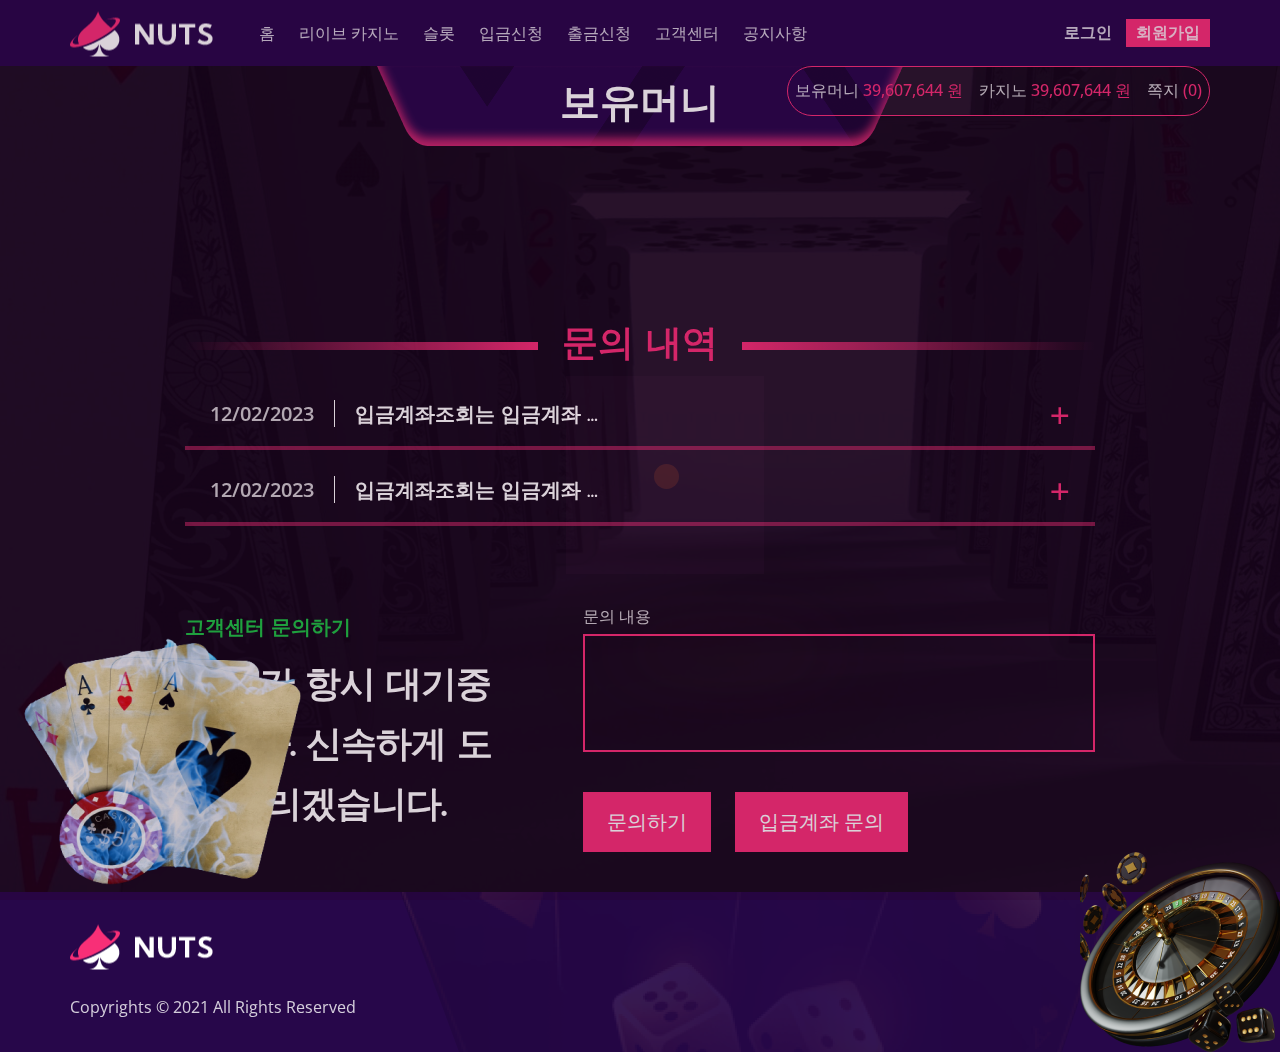
==== commit a7c8eaea: "Merge branch 'hoang_dev' into khoa-backup" ====
--- a/new-template -2/customer-center.html
+++ b/new-template -2/customer-center.html
@@ -25,6 +25,9 @@
     <link rel="stylesheet" href="assets/css/main.css" />
     <!-- Secondary css -->
     <link rel="stylesheet" href="assets/css/style.css" />
+
+    <!-- page css -->
+    <link rel="stylesheet" href="assets/css/customer_center.css" />
   </head>
   <body
     data-bs-spy="scroll"
@@ -52,280 +55,115 @@
       </div>
     </div>
 
-    <div class="header">
-      <div class="container">
-        <div class="container-has-login-header">
-          <a class="main-text" href="wallet.html"
-            >Wallet <span>9,999,999 won</span></a
-          >
-          <p>In games <span>88,888,888 won</span></p>
-          <a href="note.html">Note <span>(0)</span></a>
+    <div class="customer-center-page-wrapper" style="background: url('./assets/images/background_body.png'); position: relative;">
+      <div class="header-main-wrapper sticky">
+        <div class="header-main">
+          <div class="header-logo">
+            <a href="index.html"
+              ><img src="./assets/images/logo-2.png" alt="logo"
+            /></a>
+          </div>
+          <ul class="main-menu">
+            <li><a href="index.html">홈</a></li>
+            <li><a href="live-casino.html">리이브 카지노</a></li>
+            <li><a href="slot.html">슬롯</a></li>
+            <li><a href="deposit.html">입금신청</a></li>
+            <li><a href="withdraw.html">출금신청</a></li>
+            <li><a href="customer-center.html">고객센터</a></li>
+            <li><a href="notice.html">공지사항</a></li>
+          </ul>
+          <div class="header-btn-wrapper">
+            <a href="./sign-in.html">로그인</a>
+            <a href="./sign-up.html" class="has-wrapper">회원가입</a>
+          </div>
         </div>
-        <div class="header-bottom">
-          <div class="header-bottom-area align-items-center">
-            <div class="logo">
-              <a href="index.html"
-                ><img src="./assets/images/logo.png" alt="logo"
-              /></a>
+        <div class="page-title-wrapper">
+          <div class="page-title">
+            <h1>보유머니</h1>
+          </div>
+          <div class="wallet-header-container">
+            <p>보유머니 <span>39,607,644 원</span></p>
+            <p>카지노 <span>39,607,644 원</span></p>
+            <p>쪽지 <span>(0)</span></p>
+          </div>
+        </div>
+      </div>
+
+      <!-- Faq Section Starts Here -->
+      <section class="faq-section-wrapper">
+        <div class="faq-title">
+          <span class="left-line"></span>
+          <h2>문의 내역</h2>
+          <span class="right-line"></span>
+        </div>
+        <div class="faq-content-wrapper">
+          <div class="col-lg-12">
+            <div class="faq-item-wrapper">
+              <div class="faq-item-wrapper__title">
+                <span>12/02/2023</span>
+                <h5 class="title">입금계좌조회는 입금계좌 조회에 대한 상세 안내입니다. 긴급 유지 보수 완료에 대한 정보입니다.</h5>
+
+              </div>
+              <div class="faq-item-wrapper__content">
+                <p>
+                  입금계좌조회는 입금계좌 조회에 대한 상세 안내입니다. 긴급 유지 보수 완료에 대한 정보입니다. 입금계좌조회는 입금계좌 조회에 대한 상세 안내입니다. 긴급 유지 보수 완료에 대한 정보입니다.
+                </p>
+              </div>
             </div>
-            <ul class="menu">
-              <li><a href="index.html">Home</a></li>
-              <li><a href="live-casino.html">LIVE CASINO</a></li>
-              <li><a href="slot.html">SLOT</a></li>
-              <li><a href="deposit.html">DEPOSIT APPLICANT</a></li>
-              <li><a href="withdraw.html">WITHDRAW REQUEST</a></li>
-              <li><a href="customer-center.html">CUSTOMER CENTER</a></li>
-              <li><a href="notice.html">NOTICE</a></li>
-              <li><a href="sign-in.html">SIGN IN</a></li>
-              <li><a href="sign-up.html">SIGN UP</a></li>
-
-              <button class="btn-close btn-close-white d-lg-none"></button>
-            </ul>
-            <div
-              class="header-trigger-wrapper d-flex d-lg-none align-items-center"
-            >
-              <div class="header-trigger me-4">
-                <span></span>
+            <div class="faq-item-wrapper">
+              <div class="faq-item-wrapper__title">
+                <span>12/02/2023</span>
+                <h5 class="title">입금계좌조회는 입금계좌 조회에 대한 상세 안내입니다. 긴급 유지 보수 완료에 대한 정보입니다.</h5>
               </div>
-              <a
-                href="sign-in.html"
-                class="cmn--btn active btn--md d-none d-sm-block"
-                >Sign In</a
-              >
+              <div class="faq-item-wrapper__content">
+                <p>
+                  입금계좌조회는 입금계좌 조회에 대한 상세 안내입니다. 긴급 유지 보수 완료에 대한 정보입니다. 입금계좌조회는 입금계좌 조회에 대한 상세 안내입니다. 긴급 유지 보수 완료에 대한 정보입니다.
+                </p>
+              </div>
             </div>
           </div>
         </div>
-      </div>
-    </div>
-    <!-- inner hero section start -->
-    <section
-      class="inner-banner bg_img"
-      style="background: url('assets/images/inner-banner/bg2.jpg') top"
-    >
-      <div class="container">
-        <div class="row justify-content-center">
-          <div class="col-lg-7 col-xl-6 text-center">
-            <h2 class="title text-white">Customer Center</h2>
+      </section>
+      <!-- Faq Section Ends Here -->
+
+      <section class="contact-section-wrapper">
+        <div class="title-wrapper">
+          <h4>고객센터 문의하기</h4>
+          <h3>
+            24시간 항시 대기중입니다.
+            신속하게 도와 드리겠습니다.
+          </h3>
+        </div>
+        <div class="inquiry-form-wrapper">
+          <div class="inquiry-form">
+            <label for="consumer-inquiry">문의 내용</label>
+            <textarea name="consumer-inquiry" id="consumer-inquiry" cols="30" rows="10"></textarea>
+          </div>
+          <div class="inquiry-btn-wrapper">
+            <button>문의하기</button>
+            <button>입금계좌 문의</button>
           </div>
         </div>
+      </section>
+
+      <div style="position: absolute; left: 0; bottom: 160px;">
+        <img src="./assets/images/footer/footer_image_left_side.png" alt="footer left side image" />
       </div>
-    </section>
-    <!-- inner hero section end -->
 
-    <!-- Contact Section Starts Here -->
-    <div class="contact-section padding-top padding-bottom">
-      <div class="container">
-        <div class="contact-wrapper">
-          <div class="row g-5 align-items-center">
-            <div class="col-lg-5">
-              <div class="contact-info-wrapper">
-                <div class="title mb-3 mb-lg-4">
-                  <div class="faq-item">
-                    <div class="faq-item__title">
-                      <h5 class="title" id="title-faq-customer-truncate">
-                        Deposit account inquiry
-                      </h5>
-                    </div>
-                    <div class="faq-item__content">
-                      <p>
-                        This is a detail notice of your Deposit account inquiry.
-                        Information on completion of emergency maintenance. This
-                        is a detail notice of your Deposit account inquiry.
-                        Information on completion of emergency maintenance
-                      </p>
-                      <p style="color: #ffc827; text-align: right">
-                        <span style="margin-left: 50px">Complete</span>
-                        2022-07-05
-                        <span style="margin-left: 20px">17:28</span>
-                      </p>
-                    </div>
-                  </div>
-                  <div class="faq-item">
-                    <div class="faq-item__title">
-                      <h5 class="title">New Open Event Deadline</h5>
-                    </div>
-                    <div class="faq-item__content">
-                      <p>
-                        This is a detail notice of your Deposit account inquiry.
-                        Information on completion of emergency maintenance. This
-                        is a detail notice of your Deposit account inquiry.
-                        Information on completion of emergency maintenance
-                      </p>
-                      <p style="color: #ffc827; text-align: right">
-                        <span style="margin-left: 50px">Complete</span>
-                        2022-07-05
-                        <span style="margin-left: 20px">17:28</span>
-                      </p>
-                    </div>
-                  </div>
-                  <div class="faq-item">
-                    <div class="faq-item__title">
-                      <h5 class="title">
-                        Information on completion of emergency maintenance
-                      </h5>
-                    </div>
-                    <div class="faq-item__content">
-                      <p>
-                        This is a detail notice of your Deposit account inquiry.
-                        Information on completion of emergency maintenance. This
-                        is a detail notice of your Deposit account inquiry.
-                        Information on completion of emergency maintenance
-                      </p>
-                      <p style="color: #ffc827; text-align: right">
-                        <span style="margin-left: 50px">Complete</span>
-                        2022-07-05
-                        <span style="margin-left: 20px">17:28</span>
-                      </p>
-                    </div>
-                  </div>
-                  <div class="faq-item">
-                    <div class="faq-item__title">
-                      <h5 class="title">
-                        Information on completion of emergency maintenance
-                      </h5>
-                    </div>
-                    <div class="faq-item__content">
-                      <p>
-                        This is a detail notice of your Deposit account inquiry.
-                        Information on completion of emergency maintenance. This
-                        is a detail notice of your Deposit account inquiry.
-                        Information on completion of emergency maintenance
-                      </p>
-                      <p style="color: #ffc827; text-align: right">
-                        <span style="margin-left: 50px">Complete</span>
-                        2022-07-05
-                        <span style="margin-left: 20px">17:28</span>
-                      </p>
-                    </div>
-                  </div>
-                  <div class="faq-item">
-                    <div class="faq-item__title">
-                      <h5 class="title">
-                        Information on completion of emergency maintenance
-                      </h5>
-                    </div>
-                    <div class="faq-item__content">
-                      <p>
-                        This is a detail notice of your Deposit account inquiry.
-                        Information on completion of emergency maintenance. This
-                        is a detail notice of your Deposit account inquiry.
-                        Information on completion of emergency maintenance
-                      </p>
-                      <p style="color: #ffc827; text-align: right">
-                        <span style="margin-left: 50px">Complete</span>
-                        2022-07-05
-                        <span style="margin-left: 20px">17:28</span>
-                      </p>
-                    </div>
-                  </div>
-                  <div class="faq-item">
-                    <div class="faq-item__title">
-                      <h5 class="title">Deposit account inquiry</h5>
-                    </div>
-                    <div class="faq-item__content">
-                      <p>
-                        This is a detail notice of your Deposit account inquiry.
-                        Information on completion of emergency maintenance. This
-                        is a detail notice of your Deposit account inquiry.
-                        Information on completion of emergency maintenance
-                      </p>
-                      <p style="color: #ffc827; text-align: right">
-                        <span style="margin-left: 50px">Complete</span>
-                        2022-07-05
-                        <span style="margin-left: 20px">17:28</span>
-                      </p>
-                    </div>
-                  </div>
-                  <div class="faq-item mb-2 mb-lg-0">
-                    <div class="faq-item__title">
-                      <h5 class="title">
-                        Information on completion of emergency maintenance
-                      </h5>
-                    </div>
-                    <div class="faq-item__content">
-                      <p>
-                        This is a detail notice of your Deposit account inquiry.
-                        Information on completion of emergency maintenance. This
-                        is a detail notice of your Deposit account inquiry.
-                        Information on completion of emergency maintenance
-                      </p>
-                      <p style="color: #ffc827; text-align: right">
-                        <span style="margin-left: 50px">Complete</span>
-                        2022-07-05
-                        <span style="margin-left: 20px">17:28</span>
-                      </p>
-                    </div>
-                  </div>
-                </div>
-              </div>
-            </div>
-            <div class="col-lg-7">
-              <form class="contact-form">
-                <h3 class="title mb-3">Get In Touch</h3>
-                <div class="row gy-3">
-                  <div class="col-md-12">
-                    <div class="col-md-12">
-                      <div class="form-group">
-                        <label for="msg" class="form-label"
-                          >Your Message
-                          <span class="text--danger">*</span></label
-                        >
-                        <textarea
-                          id="msg"
-                          class="form-control form--control"
-                        ></textarea>
-                      </div>
-                    </div>
-                    <div class="col mt-5">
-                      <button class="cmn--btn active">Send Message</button>
-                      <button class="cmn--btn active" style="margin-left: 15px">
-                        Account Inquiry
-                      </button>
-                    </div>
-                  </div>
-                </div>
-              </form>
-            </div>
-          </div>
+      <!-- Footer Section Starts Here -->
+      <footer class="footer-section-wrapper">
+        <div class="logo">
+          <a href="index.html"
+            ><img src="./assets/images/logo-2.png" alt="logo"
+          /></a>
         </div>
-      </div>
+        <p>Copyrights © 2021 All Rights Reserved</p>
+        <div class="right-side-image">
+          <img src="./assets/images/footer/footer_image_right_side.png" alt="footer right side image" />
+        </div>
+      </footer>
+      <!-- Footer Section Ends Here -->
     </div>
-    <!-- Contact Section Ends Here -->
-
-    <!-- Footer Section Starts Here -->
-    <footer
-      class="footer-section bg_img"
-      style="background: url(assets/images/footer/bg.jpg) center"
-    >
-      <div class="footer-top">
-        <div class="container">
-          <div
-            class="footer-wrapper d-flex flex-wrap align-items-center justify-content-md-between justify-content-center"
-          >
-            <div class="logo mb-3 mb-md-0">
-              <a href="index.html"
-                ><img src="assets/images/logo.png" alt="logo"
-              /></a>
-            </div>
-          </div>
-        </div>
-      </div>
-      <div class="footer-bottom">
-        <div class="container">
-          <div
-            class="footer-wrapper d-flex flex-wrap justify-content-start align-items-center"
-          >
-            <p class="copyright text-white">
-              Copyrights &copy; 2023 All Rights Reserved by Casinous
-            </p>
-          </div>
-        </div>
-      </div>
-      <div class="shapes">
-        <img src="assets/images/footer/shape.png" alt="footer" class="shape1" />
-      </div>
-    </footer>
-    <!-- Footer Section Ends Here -->
 
     <!-- jQuery library -->
     <script src="assets/js/lib/jquery-3.6.0.min.js"></script>
--- a/new-template -2/assets/css/main.css
+++ b/new-template -2/assets/css/main.css
@@ -1490,7 +1490,12 @@
 
 @media (max-width: 1399px) {
   .banner-section {
-    padding: 150px 0px 50px;
+    padding: 160px 0 180px;
+  }
+}
+@media (max-width: 1199px) {
+  .banner-section {
+    padding: 160px 0 190px;
   }
 }
 
@@ -4798,4 +4803,4 @@
   }
 }
 
-/*# sourceMappingURL=main.css.map */
+/*# sourceMappingURL=main.css.map */--- a/new-template -2/assets/css/customer_center.css
+++ b/new-template -2/assets/css/customer_center.css
@@ -0,0 +1,1101 @@
+.theme-one {
+  color: #FF3653 !important;
+}
+
+.theme-one-bg {
+  background: #FF3653 !important;
+}
+
+.theme-two {
+  color: #18D39E !important;
+}
+
+.theme-two-bg {
+  background: #18D39E !important;
+}
+
+.theme-three {
+  color: #0C93D2 !important;
+}
+
+.theme-three-bg {
+  background: #0C93D2 !important;
+}
+
+.theme-four {
+  color: #F6A200 !important;
+}
+
+.theme-four-bg {
+  background: #F6A200 !important;
+}
+
+.fs-sm {
+  font-size: 14px;
+}
+
+.gradient-one {
+  background: linear-gradient(top, #fdb125 45%, #e07e1e 48%, #fcb100 85%) !important;
+}
+
+.gradient-two {
+  background: linear-gradient(-40deg, #37ACE2 19%, #03CAAE 81%) !important;
+}
+
+.gradient-three {
+  background: linear-gradient(-40deg, rgb(179, 29, 163) 9%, rgb(214, 63, 135) 50%, rgb(249, 96, 106) 88%) !important;
+}
+
+.gradient-four {
+  background: linear-gradient(-40deg, rgb(126, 42, 252) 39%, rgb(144, 61, 247) 70%, rgb(162, 80, 242) 88%) !important;
+}
+
+/* Text Color */
+.text--primary {
+  color: #ff5201 !important;
+}
+
+.text--secondary {
+  color: #78818A !important;
+}
+
+.text--base {
+  color: #FFC827 !important;
+}
+
+.text--danger {
+  color: #EA5455 !important;
+}
+
+.text--warning {
+  color: #FF9F43 !important;
+}
+
+.text--info {
+  color: #1E9FF2 !important;
+}
+
+.text--success {
+  color: #28C76F !important;
+}
+
+.text--dark {
+  color: #343A40 !important;
+}
+
+.text--white {
+  color: #fff !important;
+}
+
+/* Btn Color */
+.border--white {
+  border-color: rgba(255, 255, 255, 0.15) !important;
+}
+
+.border--dark {
+  border-color: rgba(31, 31, 35, 0.15) !important;
+}
+
+.border--base {
+  border-color: rgba(255, 200, 39, 0.15) !important;
+}
+
+.border--primary {
+  border-color: rgba(255, 82, 1, 0.15) !important;
+}
+
+.border--secondary {
+  border-color: rgba(120, 129, 138, 0.15) !important;
+}
+
+.btn--outline {
+  border: 1px solid #FFC827 !important;
+}
+
+.btn--border {
+  border: 1px solid #FFC827 !important;
+}
+
+.btn--round {
+  border-radius: 35px !important;
+}
+
+.radius-0 {
+  border-radius: 0 !important;
+}
+
+.radius-5 {
+  border-radius: 5px !important;
+}
+
+.radius-50 {
+  border-radius: 50% !important;
+}
+
+.btn--primary {
+  color: #fff !important;
+  background: #ff5201 !important;
+  border-color: #ff5201 !important;
+}
+
+.btn--secondary {
+  color: #fff !important;
+  background: #78818A !important;
+  border-color: #78818A !important;
+}
+
+.btn--base {
+  color: #fff !important;
+  background: #FFC827 !important;
+  border-color: #FFC827 !important;
+}
+
+.btn--danger {
+  color: #fff !important;
+  background: #EA5455 !important;
+  border-color: #EA5455 !important;
+}
+
+.btn--warning {
+  color: #fff !important;
+  background: #FF9F43 !important;
+  border-color: #FF9F43 !important;
+}
+
+.btn--info {
+  color: #fff !important;
+  background: #1E9FF2 !important;
+  border-color: #1E9FF2 !important;
+}
+
+.btn--success {
+  color: #fff !important;
+  background: #28C76F !important;
+  border-color: #28C76F !important;
+}
+
+.btn--dark {
+  color: #fff !important;
+  background: #343A40 !important;
+  border-color: #343A40 !important;
+}
+
+.badge--primary {
+  color: #fff !important;
+  background: #ff5201 !important;
+  border-color: #ff5201 !important;
+}
+
+.badge--secondary {
+  color: #fff !important;
+  background: #78818A !important;
+  border-color: #78818A !important;
+}
+
+.badge--base {
+  color: #fff !important;
+  background: #FFC827 !important;
+  border-color: #FFC827 !important;
+}
+
+.badge--danger {
+  color: #fff !important;
+  background: #EA5455 !important;
+  border-color: #EA5455 !important;
+}
+
+.badge--warning {
+  color: #fff !important;
+  background: #FF9F43 !important;
+  border-color: #FF9F43 !important;
+}
+
+.badge--info {
+  color: #fff !important;
+  background: #1E9FF2 !important;
+  border-color: #1E9FF2 !important;
+}
+
+.badge--success {
+  color: #fff !important;
+  background: #28C76F !important;
+  border-color: #28C76F !important;
+}
+
+.badge--dark {
+  color: #fff !important;
+  background: #343A40 !important;
+  border-color: #343A40 !important;
+}
+
+/* Background Color */
+.bg--primary {
+  background: #ff5201 !important;
+}
+
+.bg--secondary {
+  background: #78818A !important;
+}
+
+.bg--base {
+  background: #FFC827 !important;
+}
+
+.bg--danger {
+  background: #EA5455 !important;
+}
+
+.bg--warning {
+  background: #FF9F43 !important;
+}
+
+.bg--info {
+  background: #1E9FF2 !important;
+}
+
+.bg--success {
+  background: #28C76F !important;
+}
+
+.bg--dark {
+  background: #343A40 !important;
+}
+
+.bg--white {
+  background: #fff !important;
+}
+
+.bg--none {
+  background: transparent !important;
+}
+
+.shadow--base {
+  box-shadow: 0 0 25px rgba(255, 200, 39, 0.45) !important;
+}
+
+.shadow--primary {
+  box-shadow: 0 0 25px rgba(255, 82, 1, 0.35) !important;
+}
+
+.shadow--secondary {
+  box-shadow: 0 3px 15px rgba(120, 129, 138, 0.45) !important;
+}
+
+.facebook {
+  color: #3b5998 !important;
+  border: 1px solid rgba(59, 89, 152, 0.9) !important;
+}
+.facebook:hover {
+  background: #3b5998 !important;
+  color: #fff !important;
+}
+
+.twitter {
+  color: #55acee !important;
+  border: 1px solid rgba(85, 172, 238, 0.9) !important;
+}
+.twitter:hover {
+  background: #55acee !important;
+  color: #fff !important;
+}
+
+.vimeo {
+  color: #1ab7ea !important;
+  border: 1px solid rgba(26, 183, 234, 0.9) !important;
+}
+.vimeo:hover {
+  background: #1ab7ea !important;
+  color: #fff !important;
+}
+
+.instagram {
+  color: #e4405f !important;
+  border: 1px solid rgba(228, 64, 95, 0.9) !important;
+}
+.instagram:hover {
+  background: #e4405f !important;
+  color: #fff !important;
+}
+
+.youtube {
+  color: #cd201f !important;
+  border: 1px solid rgba(205, 32, 31, 0.9) !important;
+}
+.youtube:hover {
+  background: #cd201f !important;
+  color: #fff !important;
+}
+
+.facebook-bg {
+  background: #3b5998 !important;
+  border-color: transparent !important;
+}
+.facebook-bg:hover {
+  background: #3b5998 !important;
+  color: #fff !important;
+}
+
+.twitter-bg {
+  background: #55acee !important;
+  border-color: transparent !important;
+}
+.twitter-bg:hover {
+  background: #55acee !important;
+  color: #fff !important;
+}
+
+.vimeo-bg {
+  background: #1ab7ea !important;
+  border-color: transparent !important;
+}
+.vimeo-bg:hover {
+  background: #1ab7ea !important;
+  color: #fff !important;
+}
+
+.instagram-bg {
+  background: #e4405f !important;
+  border-color: transparent !important;
+}
+.instagram-bg:hover {
+  background: #e4405f !important;
+  color: #fff !important;
+}
+
+.youtube-bg {
+  background: #cd201f !important;
+  border-color: transparent !important;
+}
+.youtube-bg:hover {
+  background: #cd201f !important;
+  color: #fff !important;
+}
+
+.google-bg {
+  background: #dd4b39 !important;
+  border-color: transparent !important;
+}
+.google-bg:hover {
+  background: #dd4b39 !important;
+  color: #fff !important;
+}
+
+.pb-80 {
+  padding-bottom: 80px;
+}
+
+.pt-80 {
+  padding-top: 80px;
+}
+
+html {
+  scroll-behavior: smooth;
+}
+
+body {
+  padding: 0;
+  margin: 0;
+  font-size: 16px;
+  color: rgba(255, 255, 255, 0.8);
+  line-height: 1.7;
+  font-family: "Open Sans", sans-serif;
+  background: #350b2d;
+  display: flex;
+  flex-direction: column;
+  justify-content: space-between;
+  min-height: 100vh;
+}
+
+h1,
+h2,
+h3,
+h4,
+h5,
+h6 {
+  font-weight: 700;
+  margin: 0;
+  line-height: 1.4;
+  color: #fff;
+  font-family: "Josefin Sans", sans-serif;
+}
+h1 a,
+h2 a,
+h3 a,
+h4 a,
+h5 a,
+h6 a {
+  color: #fff;
+}
+
+h1 {
+  font-size: 70px;
+}
+
+h2 {
+  font-size: 50px;
+  margin-top: -8px;
+}
+
+h3 {
+  font-size: 26px;
+  margin-top: -5px;
+}
+
+h4 {
+  font-size: 24px;
+  margin-top: -4px;
+  font-weight: 500;
+}
+
+h5 {
+  font-size: 20px;
+  margin-top: -3px;
+  font-weight: 500;
+}
+
+h6 {
+  font-size: 18px;
+  margin-top: -2px;
+  font-weight: 500;
+}
+
+p {
+  margin: 0;
+  padding: 0;
+}
+
+a {
+  display: inline-block;
+  text-decoration: none;
+  color: rgba(255, 255, 255, 0.8);
+  transition: all ease 0.3s;
+}
+a:hover {
+  color: #FFC827;
+}
+
+span, sub, sup {
+  display: inline-block;
+  line-height: 1.7;
+}
+
+ul {
+  margin: -7px 0;
+  padding: 0;
+}
+ul li {
+  list-style: none;
+  padding: 7px 0;
+}
+
+.bg_img {
+  background-size: cover !important;
+  background-position: center center;
+  background-repeat: no-repeat !important;
+}
+
+.bg_fixed {
+  background-attachment: fixed !important;
+}
+
+.form-label {
+  font-size: 15px;
+  color: #fff;
+}
+
+.form--control {
+  height: 50px;
+  border-radius: 5px;
+  border: 1px solid rgba(255, 255, 255, 0.17);
+  outline: 0;
+  box-shadow: none;
+  color: rgba(255, 255, 255, 0.8);
+  background: #350b2d;
+}
+.form--control:focus {
+  color: #fff;
+  background: #350b2d;
+  border: 1px solid rgba(255, 200, 39, 0.6);
+  outline: 0;
+  box-shadow: none;
+}
+
+.form--control[type=file] {
+  line-height: 25px;
+  padding: 12px 25px;
+}
+
+.form--control[readonly] {
+  background: rgba(255, 82, 1, 0.05) !important;
+}
+.form--control[readonly]:focus {
+  border-color: rgba(255, 255, 255, 0.17);
+}
+
+.form--control.style-two {
+  background: #2e0327;
+}
+
+select.lang-select {
+  border: 0;
+  background-color: transparent !important;
+  color: #fff;
+}
+
+::-webkit-input-placeholder {
+  color: rgba(255, 255, 255, 0.8) !important;
+}
+
+.h-40 {
+  height: 40px !important;
+}
+
+.h-45 {
+  height: 45px !important;
+}
+
+.h-50 {
+  height: 50px !important;
+}
+
+textarea.form--control {
+  height: 150px;
+  padding-top: 10px;
+}
+
+.title, .name, img {
+  transition: all ease 0.3s;
+}
+
+.section-bg {
+  background: #2e0327;
+}
+
+.custom--scrollbar ::-webkit-scrollbar {
+  width: 5px !important;
+  height: 5px;
+}
+.custom--scrollbar ::-webkit-scrollbar-thumb {
+  background: rgba(255, 82, 1, 0.45) !important;
+  border-radius: 5px !important;
+}
+
+.nice-select {
+  width: auto;
+  display: flex;
+  align-items: center;
+  line-height: 1;
+  box-shadow: 3px 3px 10px 3px rgba(255, 82, 1, 0.05);
+}
+.nice-select:focus {
+  border-color: rgba(255, 200, 39, 0.7);
+}
+.nice-select .list {
+  max-height: 150px;
+  overflow-y: auto;
+  overflow-x: auto;
+}
+.nice-select .list li {
+  min-height: 20px;
+  max-height: 35px;
+  display: flex;
+  align-items: center;
+}
+.nice-select .list li::before {
+  display: none;
+}
+
+.rtl {
+  direction: rtl !important;
+}
+
+.form--check {
+  display: flex;
+  align-items: center;
+}
+.form--check label {
+  line-height: 1;
+  padding-left: 5px;
+  font-size: 15px !important;
+  cursor: pointer;
+}
+.form--check input[type=checkbox] {
+  display: flex;
+  align-items: center;
+  justify-content: center;
+  margin: 0;
+  height: 15px;
+  width: 15px;
+  cursor: pointer;
+  background: #fff;
+  border-radius: 3px;
+  display: inline-block;
+  position: relative;
+}
+.form--check input[type=checkbox]::after {
+  position: absolute;
+  font-weight: 900;
+  font-size: 16px;
+  font-family: "Font Awesome 5 Free";
+  content: "\f00c";
+  font-size: 10px;
+  color: #fff;
+  visibility: hidden;
+  background: #FFC827;
+  line-height: 1;
+  border-radius: 3px;
+  width: 15px;
+  height: 15px;
+  left: 0;
+  top: 0;
+  text-align: center;
+  line-height: 1.4;
+}
+.form--check input[type=checkbox]:checked {
+  border: none !important;
+}
+.form--check input[type=checkbox]:checked::after {
+  visibility: visible;
+}
+
+.custom--radio {
+  display: flex;
+}
+.custom--radio label {
+  margin-bottom: -2px;
+  padding-left: 7px;
+  font-size: 16px !important;
+}
+.custom--radio input[type=radio] {
+  -webkit-appearance: none;
+     -moz-appearance: none;
+          appearance: none;
+  padding: 0 !important;
+  display: flex;
+  align-items: center;
+  justify-content: center;
+  height: 15px;
+  width: 15px;
+  cursor: pointer;
+  background: #fff;
+  border: 1px solid rgba(255, 82, 1, 0.4) !important;
+  border-radius: 2px;
+  margin-top: 4px;
+  border-radius: 2px;
+}
+.custom--radio input[type=radio]:checked {
+  background: transparent;
+  border-color: transparent !important;
+}
+.custom--radio input[type=radio]::after {
+  position: absolute;
+  font-weight: 900;
+  font-size: 16px;
+  font-family: "Line Awesome Free";
+  content: "\f14a";
+  font-size: 18px;
+  color: #FFC827;
+  visibility: hidden;
+  opacity: 0;
+}
+.custom--radio input[type=radio]:checked::after {
+  visibility: visible;
+  opacity: 1;
+}
+
+.scrollToTop {
+  width: 40px;
+  height: 40px;
+  display: flex;
+  align-items: center;
+  justify-content: center;
+  color: #fff;
+  z-index: 9999;
+  bottom: 30px;
+  right: 30px;
+  font-size: 20px;
+  position: fixed;
+  transform: translateY(150px);
+  background: #FFC827;
+  border-radius: 3px;
+}
+.scrollToTop:hover {
+  color: #fff;
+}
+.scrollToTop.active {
+  transform: translateY(0);
+  animation: bounceInDown 2s;
+}
+.scrollToTop i {
+  transform: rotate(-45deg);
+}
+
+i {
+  line-height: 1;
+}
+
+@media (min-width: 1200px) {
+  .padding-top {
+    padding-top: 130px;
+  }
+  .padding-bottom {
+    padding-bottom: 130px;
+  }
+}
+@media (max-width: 1199px) {
+  h2 {
+    font-size: 52px;
+  }
+  h3 {
+    font-size: 24px;
+  }
+  h4 {
+    font-size: 22px;
+  }
+  h5 {
+    font-size: 18px;
+  }
+  h6 {
+    font-size: 16px;
+  }
+  .padding-top {
+    padding-top: 110px;
+  }
+  .padding-bottom {
+    padding-bottom: 110px;
+  }
+}
+@media (max-width: 991px) {
+  h3 {
+    font-size: 22px;
+  }
+  h5 {
+    font-size: 17px;
+  }
+  .padding-top {
+    padding-top: 90px;
+  }
+  .padding-bottom {
+    padding-bottom: 90px;
+  }
+}
+@media (max-width: 767px) {
+  h2 {
+    font-size: 42px;
+  }
+  h4 {
+    font-size: 20px;
+  }
+  h6 {
+    font-size: 15px;
+  }
+  .padding-top {
+    padding-top: 80px;
+  }
+  .padding-bottom {
+    padding-bottom: 80px;
+  }
+}
+@media (max-width: 575px) {
+  h2 {
+    font-size: 36px;
+  }
+  h3 {
+    font-size: 22px;
+  }
+  h4 {
+    font-size: 18px;
+  }
+  h5 {
+    font-size: 17px;
+  }
+  h6 {
+    font-size: 15px;
+  }
+  .padding-top {
+    padding-top: 70px;
+  }
+  .padding-bottom {
+    padding-bottom: 70px;
+  }
+  .container, .container-fluid {
+    max-width: 460px !important;
+  }
+  p {
+    font-size: 15px;
+  }
+}
+.customer-center-page-wrapper {
+  padding-top: 284px;
+}
+.customer-center-page-wrapper .contact-section-wrapper {
+  max-width: 1150px;
+  margin: 0 auto;
+  padding: 0 120px;
+  display: flex;
+  height: 326px;
+  justify-content: space-between;
+  align-items: center;
+  -moz-column-gap: 80px;
+       column-gap: 80px;
+}
+.customer-center-page-wrapper .contact-section-wrapper .title-wrapper h4 {
+  font-size: 20px;
+  font-weight: 600;
+  line-height: 24px;
+  color: #1CC343;
+}
+.customer-center-page-wrapper .contact-section-wrapper .title-wrapper h3 {
+  max-width: 318px;
+  font-size: 36px;
+  font-weight: 900;
+  line-height: 60px;
+  letter-spacing: -1px;
+  margin-top: 16px;
+}
+.customer-center-page-wrapper .contact-section-wrapper .inquiry-form-wrapper {
+  flex: 1 0;
+}
+.customer-center-page-wrapper .contact-section-wrapper .inquiry-form-wrapper .inquiry-form {
+  display: flex;
+  flex-direction: column;
+  row-gap: 8px;
+}
+.customer-center-page-wrapper .contact-section-wrapper .inquiry-form-wrapper .inquiry-form label {
+  font-size: 16px;
+  font-weight: 400;
+  line-height: 20px;
+}
+.customer-center-page-wrapper .contact-section-wrapper .inquiry-form-wrapper .inquiry-form textarea {
+  resize: none;
+  height: 118px;
+  background: transparent;
+  border: 2px solid #F82F77;
+  outline: none;
+}
+.customer-center-page-wrapper .contact-section-wrapper .inquiry-form-wrapper .inquiry-form textarea:focus {
+  outline: none;
+  border: 2px solid #F82F77;
+}
+.customer-center-page-wrapper .contact-section-wrapper .inquiry-form-wrapper .inquiry-btn-wrapper {
+  margin-top: 40px;
+  display: flex;
+  -moz-column-gap: 24px;
+       column-gap: 24px;
+}
+.customer-center-page-wrapper .contact-section-wrapper .inquiry-form-wrapper .inquiry-btn-wrapper button {
+  border: none;
+  outline: none;
+  padding: 10px 24px;
+  background: #F82F77;
+  font-size: 20px;
+  font-weight: 500;
+  line-height: 40px;
+  color: #FFFFFF;
+}
+.customer-center-page-wrapper .contact-section-wrapper .inquiry-form-wrapper .inquiry-btn-wrapper button:focus {
+  border: none;
+  outline: none;
+}
+.customer-center-page-wrapper .contact-section-wrapper .inquiry-form-wrapper .inquiry-btn-wrapper button:active {
+  border: none;
+  outline: none;
+}
+
+.footer-section-wrapper {
+  width: 100%;
+  background: url("./../images/footer/new_bg_footer.png");
+  height: 160px;
+  position: relative;
+  display: flex;
+  flex-direction: column;
+  row-gap: 24px;
+  align-items: start;
+  justify-content: center;
+  padding: 0 70px;
+}
+.footer-section-wrapper p {
+  font-size: 16px;
+  font-weight: 400;
+  line-height: 27px;
+}
+.footer-section-wrapper .left-side-image {
+  position: absolute;
+  bottom: 100%;
+  left: 0;
+  z-index: 1;
+}
+.footer-section-wrapper .right-side-image {
+  position: absolute;
+  bottom: 0;
+  right: 0;
+}
+
+.faq-section-wrapper {
+  max-width: 1150px;
+  margin: 0 auto;
+  padding: 40px 120px;
+}
+.faq-section-wrapper .faq-title {
+  text-transform: uppercase;
+  display: flex;
+  justify-content: center;
+  align-items: center;
+  -moz-column-gap: 24px;
+       column-gap: 24px;
+  margin-bottom: 16px;
+}
+.faq-section-wrapper .faq-title span.left-line {
+  flex: 1 0;
+  height: 8px;
+  background: linear-gradient(90deg, #F82F77 0%, rgba(248, 47, 119, 0) 100%);
+  transform: rotate(180deg);
+}
+.faq-section-wrapper .faq-title span.right-line {
+  flex: 1 0;
+  height: 8px;
+  background: linear-gradient(90deg, #F82F77 0%, rgba(248, 47, 119, 0) 100%);
+}
+.faq-section-wrapper .faq-title h2 {
+  font-size: 36px;
+  font-weight: 700;
+  line-height: 44px;
+  color: #F82F77;
+  margin-top: 0;
+}
+.faq-section-wrapper .faq-content-wrapper .faq-item-wrapper {
+  height: auto;
+  padding: 16px 25px 16px 25px;
+  border-bottom: 4px solid rgba(248, 47, 119, 0.5019607843);
+}
+.faq-section-wrapper .faq-content-wrapper .faq-item-wrapper:not(:last-child) {
+  margin-bottom: 10px;
+}
+.faq-section-wrapper .faq-content-wrapper .faq-item-wrapper.open .faq-item-wrapper__title::before {
+  content: "\f068";
+  color: #FFFFFF;
+}
+.faq-section-wrapper .faq-content-wrapper .faq-item-wrapper__title {
+  cursor: pointer;
+  position: relative;
+  display: flex;
+  align-items: baseline;
+}
+.faq-section-wrapper .faq-content-wrapper .faq-item-wrapper__title span {
+  font-size: 20px;
+  font-weight: 600;
+  line-height: 27px;
+  padding-right: 20px;
+  border-right: 1px solid #FFFFFF;
+}
+.faq-section-wrapper .faq-content-wrapper .faq-item-wrapper__title h5 {
+  padding-left: 20px;
+  font-size: 20px;
+  font-weight: 600;
+  line-height: 27px;
+  max-width: 272px;
+  white-space: nowrap;
+  text-overflow: ellipsis;
+  overflow: hidden;
+}
+.faq-section-wrapper .faq-content-wrapper .faq-item-wrapper__title::before {
+  position: absolute;
+  font-weight: 900;
+  font-size: 16px;
+  font-family: "Line Awesome Free";
+  content: "+";
+  font-size: 36px;
+  right: 0;
+  bottom: -15px;
+  transition: all ease 0.3s;
+  color: #F82F77;
+}
+.faq-section-wrapper .faq-content-wrapper .faq-item-wrapper__content {
+  display: none;
+}
+.faq-section-wrapper .faq-content-wrapper .faq-item-wrapper__content p {
+  max-width: 760px;
+}
+
+.header-main-wrapper {
+  position: absolute;
+  top: 0;
+  width: 100%;
+  z-index: 11;
+  transition: all ease 0.3s;
+}
+.header-main-wrapper.sticky {
+  position: fixed;
+  top: 0;
+}
+.header-main-wrapper .header-main {
+  display: flex;
+  align-items: center;
+  background: #27074A;
+  height: 66px;
+  padding: 0 70px;
+}
+.header-main-wrapper .header-main .header-logo {
+  height: 45px;
+}
+.header-main-wrapper .header-main ul.main-menu {
+  flex: 1 0;
+  display: flex;
+  text-transform: uppercase;
+  padding: 0 45.5px;
+  -moz-column-gap: 24px;
+       column-gap: 24px;
+  font-size: 16px;
+  font-weight: 500;
+  line-height: 20px;
+}
+.header-main-wrapper .header-main .header-btn-wrapper a {
+  padding: 0 10px;
+  font-weight: 600;
+}
+.header-main-wrapper .header-main .header-btn-wrapper .has-wrapper {
+  background: #F82F77;
+}
+.header-main-wrapper .page-title-wrapper {
+  height: 80px;
+  width: 100%;
+  padding: 0 70px;
+  position: relative;
+  display: flex;
+  justify-content: center;
+  align-items: center;
+}
+.header-main-wrapper .page-title-wrapper .page-title {
+  width: 526px;
+  height: 100%;
+  display: flex;
+  justify-content: center;
+  align-items: center;
+  background: url("./../images/inner-banner/titleBanner.png");
+}
+.header-main-wrapper .page-title-wrapper .page-title h1 {
+  font-size: 40px;
+  font-weight: 700;
+  line-height: 48px;
+}
+.header-main-wrapper .page-title-wrapper .wallet-header-container {
+  position: absolute;
+  display: flex;
+  top: 0;
+  right: 70px;
+  height: 50px;
+  width: 423px;
+  border: 1px solid #F82F77;
+  border-radius: 999px;
+  display: flex;
+  justify-content: center;
+  align-items: center;
+  -moz-column-gap: 16px;
+       column-gap: 16px;
+  font-size: 16px;
+  font-weight: 500;
+  line-height: 16px;
+}
+.header-main-wrapper .page-title-wrapper .wallet-header-container span {
+  color: #F82F77;
+}